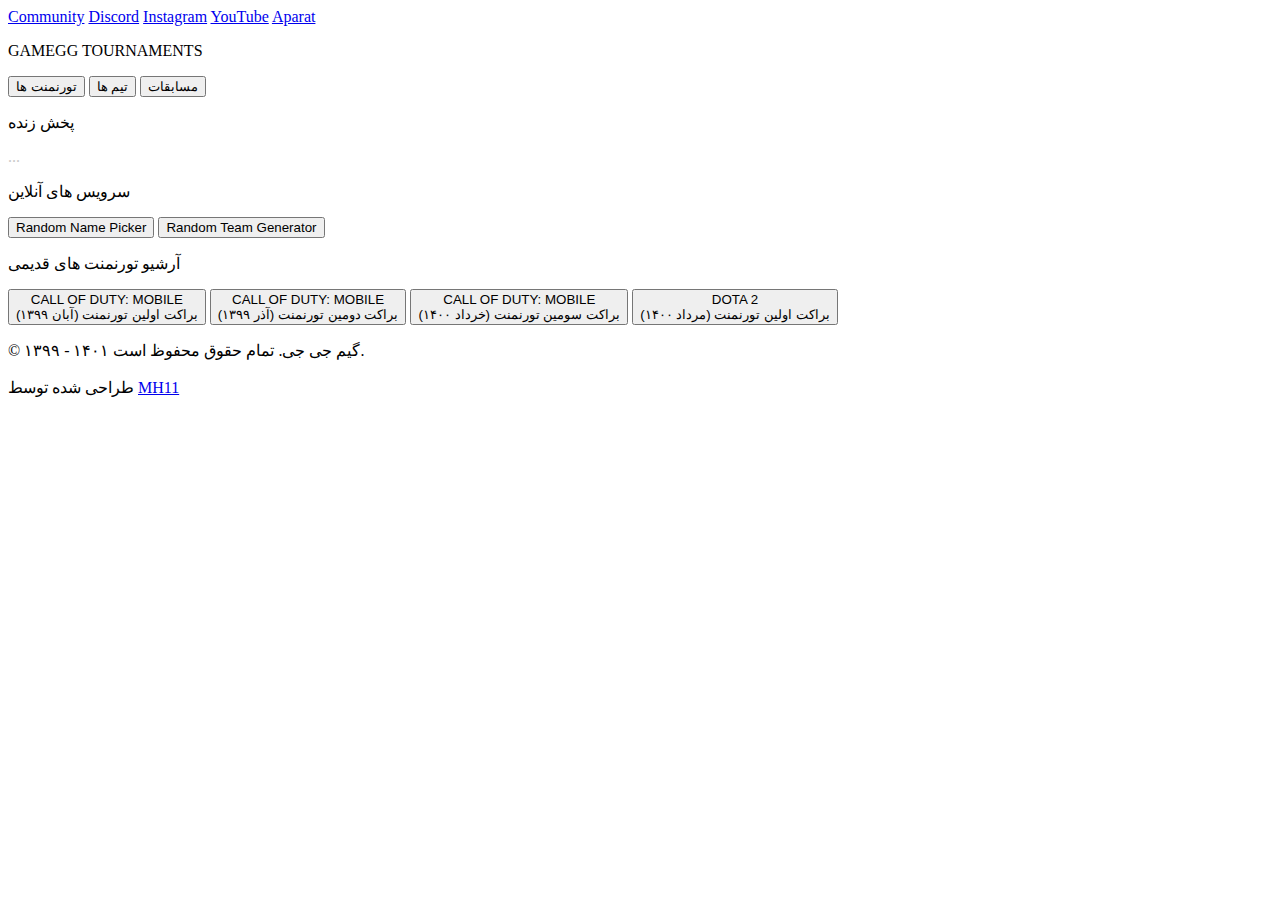
==== index.html @ 62285068 "Add files via upload" ====
<!--
	By MH11
-->

<!DOCTYPE html>
<html lang="fa">

	<head>
		<meta charset="UTF-8" />
		<meta http-equiv="X-UA-Compatible" content="IE=edge" />
		<meta name="viewport" content="width=device-width, initial-scale=1.0" />
		
		<title>GAMEGG - Tournaments</title>
		
		<meta name="keywords" content="gamegg, tournaments, esports" />
		<meta name="description" content="صفحه تورنمنت های گیم جی جی" />
		<meta name="author" content="MH11" />
		<meta name="copyright" content="GAMEGG" />
		<meta name="url" content="https://tour.gamegg.ir" />
		<meta name="robots" content="index, follow" />
		
		<!-- Share Link -->
		<meta property="og:title" content="GAMEGG - Tournaments" />
		<meta property="og:type" content="website" />
		<meta property="og:url" content="https://tour.gamegg.ir" />
		<meta property="og:image" content="img/share.png" />
		<meta property="og:description" content="صفحه تورنمنت های گیم جی جی" />
		<meta property="og:locale" content="fa_IR" />
		<meta property="og:locale:alternate" content="en_US" />
		<meta property="og:site_name" content="GAMEGG" />
		
		<!-- Theme Color -->
		<meta name="theme-color" content="#17181F" />
		<meta name="theme-color" content="#5C64C5" />
		
		<!-- Favicon -->
		<link rel="icon" type="image/x-icon" href="favicon.ico" />
		<link rel="shortcut icon" type="image/x-icon" href="favicon.ico" />
		<link rel="apple-touch-icon" type="image/x-icon" href="favicon.ico" />
		
		<!-- Custom stlylesheet -->
		<link type="text/css" rel="stylesheet" href="css/style.css" />
		
		<!-- Font Awesome -->
		<link rel="stylesheet" href="css/all.min.css" />
		
		<!-- JQuery -->
		<script src="js/jquery.min.js"></script>
	</head>
	
	<body>
		<div class="sticky-icon">
			<a href="https://gamegg.ir" target="_blank">Community<i class="fa-solid fa-comments"></i></a>
			<a href="https://discord.gg/2JjvhAk" target="_blank">Discord<i class="fa-brands fa-discord"></i></a>
			<a href="https://www.instagram.com/gamegg.ir" target="_blank">Instagram<i class="fa-brands fa-instagram"></i></a>
			<a href="https://www.youtube.com/@naabclan" target="_blank">YouTube<i class="fa-brands fa-youtube"></i></a>
			<a href="https://www.aparat.com/naabclan" target="_blank">Aparat<i class="fa-solid fa-video"></i></a>
		</div>
		
		<!-- Main -->
		<section id="main">
			<p class="title4"><i class="fa-solid fa-trophy"></i> GAMEGG TOURNAMENTS</p>
			<div class="container2">
				<button class="buttons2" onclick="window.open('https://gamegg.ir/tournaments/')">تورنمنت ها</button>
				<button class="buttons2" onclick="window.open('https://gamegg.ir/tournaments/teams/')">تیم ها</button>
				<button class="buttons2" onclick="window.open('https://gamegg.ir/matches/')">مسابقات</button>
			</div>
			<div class="container2">
				<p class="title">پخش زنده</p>
				<!-- <div id="twitch-embed"></div> -->
				<p class="title" style="color:#CACACA;">...</p>
			</div>
			<div class="container2">
				<p class="title">سرویس های آنلاین</p>
				<button class="buttons" onclick="window.open('namepicker')">Random Name Picker</button>
				<button class="buttons" onclick="window.open('teamgenerator')">Random Team Generator</button>
			</div>
			<div class="container2">
				<p class="title">آرشیو تورنمنت های قدیمی</p>
				<button class="buttons" onclick="window.open('codm-t1')">CALL OF DUTY: MOBILE<br>براکت اولین تورنمنت (آبان ۱۳۹۹)</button>
				<button class="buttons" onclick="window.open('codm-t2')">CALL OF DUTY: MOBILE<br>براکت دومین تورنمنت (آذر ۱۳۹۹)</button>
				<button class="buttons" onclick="window.open('codm-t3')">CALL OF DUTY: MOBILE<br>براکت سومین تورنمنت (خرداد ۱۴۰۰)</button>
				<button class="buttons" onclick="window.open('dota2-t1')">DOTA 2<br>براکت اولین تورنمنت (مرداد ۱۴۰۰)</button>
			</div>
		</section>
		<!-- /Main -->
		
		<!-- Footer -->
		<footer>
			<div class="share">
				<div class="share-wrap">
					<a class="share-icon" href="https://gamegg.ir" target="_blank" title="انجمن"><i class="fa-solid fa-comments"></i></a>
					<a class="share-icon" href="https://discord.gg/2JjvhAk" target="_blank" title="دیسکورد"><i class="fa-brands fa-discord"></i></a>
					<a class="share-icon" href="https://www.instagram.com/gamegg.ir" target="_blank" title="اینستاگرام"><i class="fa-brands fa-instagram"></i></a>
					<a class="share-icon" href="https://www.youtube.com/@naabclan" target="_blank" title="یوتیوب"><i class="fa-brands fa-youtube"></i></a>
					<a class="share-icon" href="https://www.aparat.com/naabclan" target="_blank" title="آپارات"><i class="fa-solid fa-video"></i></a>
				</div>
			</div>
			<div class="footer-copyright">
				<p>&copy; ۱۳۹۹ - ۱۴۰۱ گیم جی جی. تمام حقوق محفوظ است.<br><br>طراحی شده توسط <a href="https://github.com/whoismh11" target="_blank" title="محمد حدادپور">MH11</a></p>
			</div>
		</footer>
		<!-- /Footer -->
		
		<!-- Back To Top -->
		<div id="scrolltop" title="برو بالا!"></div>
		<!-- /Back To Top -->
		
		<!-- Preloader -->
		<div id="preloader">
			<div class="preloader">
				<span></span>
				<span></span>
				<span></span>
				<span></span>
			</div>
		</div>
		<!-- /Preloader -->
		
		<!-- Scripts -->
		<script src="js/main.js"></script>
		<!-- /Scripts -->
	</body>
	
</html>
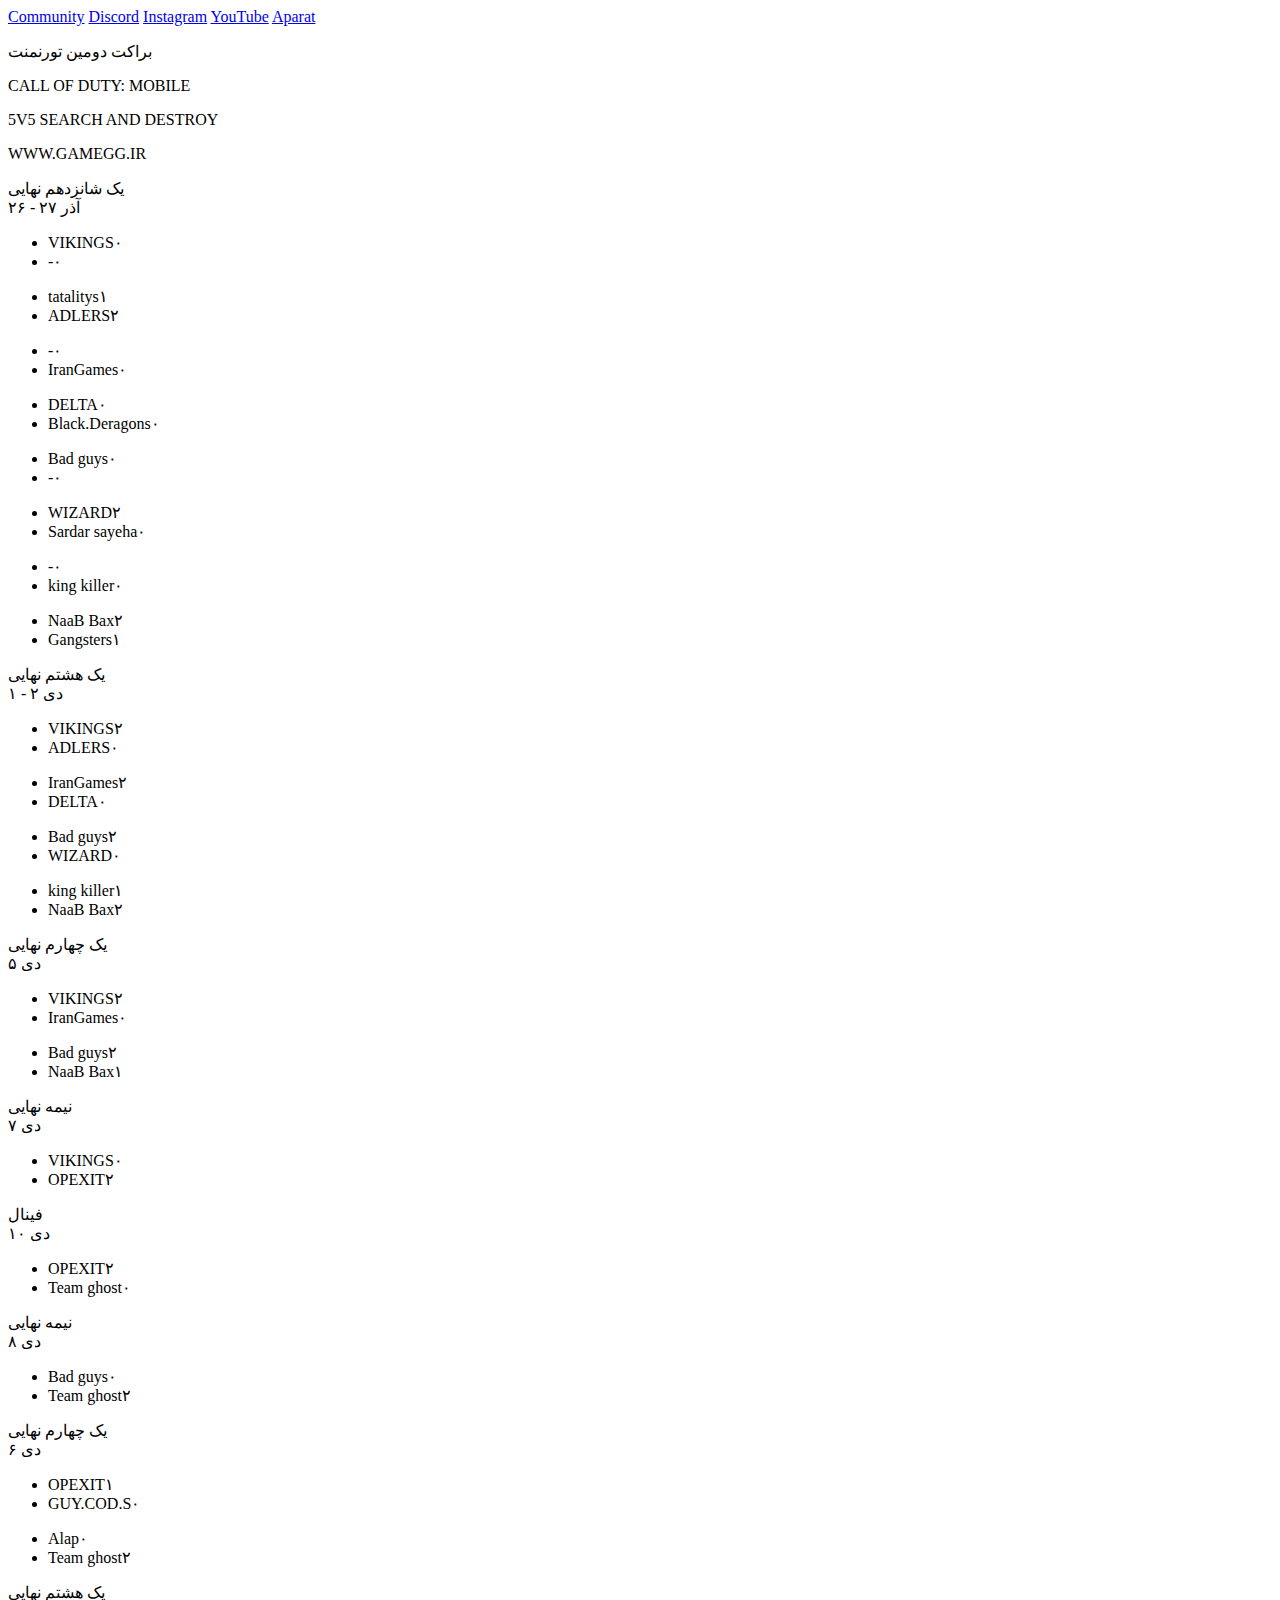
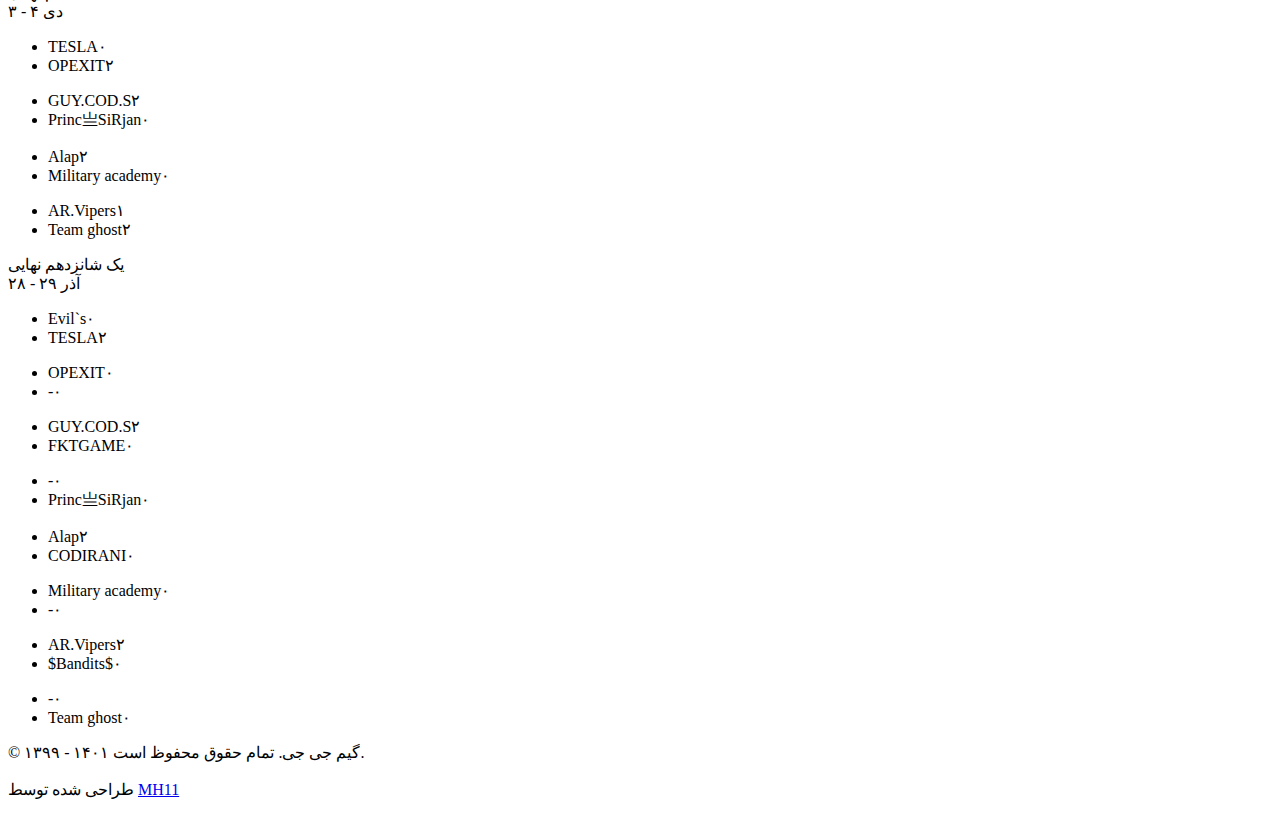
==== commit 5f32eee9: "Add files via upload" ====
--- a/index.html
+++ b/index.html
@@ -10,21 +10,21 @@
 		<meta http-equiv="X-UA-Compatible" content="IE=edge" />
 		<meta name="viewport" content="width=device-width, initial-scale=1.0" />
 		
-		<title>GAMEGG - Tournaments</title>
-		
-		<meta name="keywords" content="gamegg, tournaments, esports" />
-		<meta name="description" content="صفحه تورنمنت های گیم جی جی" />
+		<title>GAMEGG - CoDM Tournament 2</title>
+		
+		<meta name="keywords" content="gamegg, tournaments, esports, bracket" />
+		<meta name="description" content="براکت دومین تورنمنت Call of Duty: Mobile گیم جی جی" />
 		<meta name="author" content="MH11" />
 		<meta name="copyright" content="GAMEGG" />
-		<meta name="url" content="https://tour.gamegg.ir" />
+		<meta name="url" content="https://tour.gamegg.ir/codm-t2" />
 		<meta name="robots" content="index, follow" />
 		
 		<!-- Share Link -->
-		<meta property="og:title" content="GAMEGG - Tournaments" />
+		<meta property="og:title" content="GAMEGG - CoDM Tournament 2" />
 		<meta property="og:type" content="website" />
-		<meta property="og:url" content="https://tour.gamegg.ir" />
-		<meta property="og:image" content="img/share.png" />
-		<meta property="og:description" content="صفحه تورنمنت های گیم جی جی" />
+		<meta property="og:url" content="https://tour.gamegg.ir/codm-t2" />
+		<meta property="og:image" content="../img/share.png" />
+		<meta property="og:description" content="براکت دومین تورنمنت Call of Duty: Mobile گیم جی جی" />
 		<meta property="og:locale" content="fa_IR" />
 		<meta property="og:locale:alternate" content="en_US" />
 		<meta property="og:site_name" content="GAMEGG" />
@@ -34,18 +34,18 @@
 		<meta name="theme-color" content="#5C64C5" />
 		
 		<!-- Favicon -->
-		<link rel="icon" type="image/x-icon" href="favicon.ico" />
-		<link rel="shortcut icon" type="image/x-icon" href="favicon.ico" />
-		<link rel="apple-touch-icon" type="image/x-icon" href="favicon.ico" />
+		<link rel="icon" type="image/x-icon" href="../favicon.ico" />
+		<link rel="shortcut icon" type="image/x-icon" href="../favicon.ico" />
+		<link rel="apple-touch-icon" type="image/x-icon" href="../favicon.ico" />
 		
 		<!-- Custom stlylesheet -->
-		<link type="text/css" rel="stylesheet" href="css/style.css" />
+		<link type="text/css" rel="stylesheet" href="../css/style.css" />
 		
 		<!-- Font Awesome -->
-		<link rel="stylesheet" href="css/all.min.css" />
+		<link rel="stylesheet" href="../css/all.min.css" />
 		
 		<!-- JQuery -->
-		<script src="js/jquery.min.js"></script>
+		<script src="../js/jquery.min.js"></script>
 	</head>
 	
 	<body>
@@ -57,33 +57,211 @@
 			<a href="https://www.aparat.com/naabclan" target="_blank">Aparat<i class="fa-solid fa-video"></i></a>
 		</div>
 		
-		<!-- Main -->
-		<section id="main">
-			<p class="title4"><i class="fa-solid fa-trophy"></i> GAMEGG TOURNAMENTS</p>
-			<div class="container2">
-				<button class="buttons2" onclick="window.open('https://gamegg.ir/tournaments/')">تورنمنت ها</button>
-				<button class="buttons2" onclick="window.open('https://gamegg.ir/tournaments/teams/')">تیم ها</button>
-				<button class="buttons2" onclick="window.open('https://gamegg.ir/matches/')">مسابقات</button>
-			</div>
-			<div class="container2">
-				<p class="title">پخش زنده</p>
-				<!-- <div id="twitch-embed"></div> -->
-				<p class="title" style="color:#CACACA;">...</p>
-			</div>
-			<div class="container2">
-				<p class="title">سرویس های آنلاین</p>
-				<button class="buttons" onclick="window.open('namepicker')">Random Name Picker</button>
-				<button class="buttons" onclick="window.open('teamgenerator')">Random Team Generator</button>
-			</div>
-			<div class="container2">
-				<p class="title">آرشیو تورنمنت های قدیمی</p>
-				<button class="buttons" onclick="window.open('codm-t1')">CALL OF DUTY: MOBILE<br>براکت اولین تورنمنت (آبان ۱۳۹۹)</button>
-				<button class="buttons" onclick="window.open('codm-t2')">CALL OF DUTY: MOBILE<br>براکت دومین تورنمنت (آذر ۱۳۹۹)</button>
-				<button class="buttons" onclick="window.open('codm-t3')">CALL OF DUTY: MOBILE<br>براکت سومین تورنمنت (خرداد ۱۴۰۰)</button>
-				<button class="buttons" onclick="window.open('dota2-t1')">DOTA 2<br>براکت اولین تورنمنت (مرداد ۱۴۰۰)</button>
+		<!-- Header -->
+		<header class="hero">
+			<div class="hero-wrap">
+				<p class="intro" id="intro">براکت دومین تورنمنت</p>
+				<p class="game">CALL OF DUTY: MOBILE</p>
+				<p class="mode">5V5 SEARCH AND DESTROY</p>
+				<p class="website">WWW.GAMEGG.IR</p>
+			</div>
+		</header>
+		<!-- /Header -->
+		
+		<!-- Bracket -->
+		<section id="bracket">
+			<div class="container">
+			
+				<!-- SPLIT 1 -->
+				<div class="split split-one">
+				
+					<!-- ROUND 1 -->
+					<div class="round round-one">
+						<div class="round-details">یک شانزدهم نهایی<br><span class="date">۲۶ - ۲۷ آذر</span></div>
+						<ul class="matchup">
+							<li class="team team-top">VIKINGS<span class="score">۰</span></li>
+							<li class="team team-bottom">-<span class="score">۰</span></li>
+						</ul>
+						<ul class="matchup">
+							<li class="team team-top loser">tatalitys<span class="score">۱</span></li>
+							<li class="team team-bottom winner">ADLERS<span class="score">۲</span></li>
+						</ul>
+						<ul class="matchup">
+							<li class="team team-top">-<span class="score">۰</span></li>
+							<li class="team team-bottom">IranGames<span class="score">۰</span></li>
+						</ul>
+						<ul class="matchup">
+							<li class="team team-top winner">DELTA<span class="score">۰</span></li>
+							<li class="team team-bottom loser">Black.Deragons<span class="score">۰</span></li>
+						</ul>
+						<ul class="matchup">
+							<li class="team team-top">Bad guys<span class="score">۰</span></li>
+							<li class="team team-bottom">-<span class="score">۰</span></li>
+						</ul>
+						<ul class="matchup">
+							<li class="team team-top winner">WIZARD<span class="score">۲</span></li>
+							<li class="team team-bottom loser">Sardar sayeha<span class="score">۰</span></li>
+						</ul>
+						<ul class="matchup">
+							<li class="team team-top">-<span class="score">۰</span></li>
+							<li class="team team-bottom">king killer<span class="score">۰</span></li>
+						</ul>
+						<ul class="matchup">
+							<li class="team team-top winner">NaaB Bax<span class="score">۲</span></li>
+							<li class="team team-bottom loser">Gangsters<span class="score">۱</span></li>
+						</ul>
+					</div>
+					<!-- /ROUND 1 -->
+					
+					<!-- ROUND 2 -->
+					<div class="round round-two">
+						<div class="round-details">یک هشتم نهایی<br><span class="date">۱ - ۲ دی</span></div>
+						<ul class="matchup">
+							<li class="team team-top winner">VIKINGS<span class="score">۲</span></li>
+							<li class="team team-bottom loser">ADLERS<span class="score">۰</span></li>
+						</ul>
+						<ul class="matchup">
+							<li class="team team-top winner">IranGames<span class="score">۲</span></li>
+							<li class="team team-bottom loser">DELTA<span class="score">۰</span></li>
+						</ul>
+						<ul class="matchup">
+							<li class="team team-top winner">Bad guys<span class="score">۲</span></li>
+							<li class="team team-bottom loser">WIZARD<span class="score">۰</span></li>
+						</ul>
+						<ul class="matchup">
+							<li class="team team-top loser">king killer<span class="score">۱</span></li>
+							<li class="team team-bottom winner">NaaB Bax<span class="score">۲</span></li>
+						</ul>
+					</div>
+					<!-- /ROUND 2 -->
+					
+					<!-- ROUND 3 -->
+					<div class="round round-three">
+						<div class="round-details">یک چهارم نهایی<br><span class="date">۵ دی</span></div>
+						<ul class="matchup">
+							<li class="team team-top winner">VIKINGS<span class="score">۲</span></li>
+							<li class="team team-bottom loser">IranGames<span class="score">۰</span></li>
+						</ul>
+						<ul class="matchup">
+							<li class="team team-top winner">Bad guys<span class="score">۲</span></li>
+							<li class="team team-bottom loser">NaaB Bax<span class="score">۱</span></li>
+						</ul>
+					</div>
+					<!-- /ROUND 3 -->
+					
+				</div>
+				<!-- /SPLIT 1 -->
+				
+				<!-- CHAMPION -->
+				<div class="champion">
+					<div class="semis-l">
+						<div class="round-details">نیمه نهایی<br><span class="date">۷ دی</span></div>
+						<ul class="matchup championship">
+							<li class="team team-top loser">VIKINGS<span class="score">۰</span></li>
+							<li class="team team-bottom winner">OPEXIT<span class="score">۲</span></li>
+						</ul>
+					</div>
+					<div class="final current">
+						<i class="fa-solid fa-trophy"></i>
+						<div class="round-details">فینال<br><span class="date">۱۰ دی</span></div>
+						<ul class="matchup championship">
+							<li class="team team-top winner">OPEXIT<span class="score">۲</span></li>
+							<li class="team team-bottom loser">Team ghost<span class="score">۰</span></li>
+						</ul>
+					</div>
+					<div class="semis-r">
+						<div class="round-details">نیمه نهایی<br><span class="date">۸ دی</span></div>
+						<ul class="matchup championship">
+							<li class="team team-top loser">Bad guys<span class="score">۰</span></li>
+							<li class="team team-bottom winner">Team ghost<span class="score">۲</span></li>
+						</ul>
+					</div>
+				</div>
+				<!-- /CHAMPION -->
+				
+				<!-- SPLIT 2 -->
+				<div class="split split-two">
+				
+					<!-- ROUND 3 -->
+					<div class="round round-three">
+						<div class="round-details">یک چهارم نهایی<br><span class="date">۶ دی</span></div>
+						<ul class="matchup">
+							<li class="team team-top winner">OPEXIT<span class="score">۱</span></li>
+							<li class="team team-bottom loser">GUY.COD.S<span class="score">۰</span></li>
+						</ul>
+						<ul class="matchup">
+							<li class="team team-top loser">Alap<span class="score">۰</span></li>
+							<li class="team team-bottom winner">Team ghost<span class="score">۲</span></li>
+						</ul>
+					</div>
+					<!-- /ROUND 3 -->
+					
+					<!-- ROUND 2 -->
+					<div class="round round-two">
+						<div class="round-details">یک هشتم نهایی<br><span class="date">۳ - ۴ دی</span></div>
+						<ul class="matchup">
+							<li class="team team-top loser">TESLA<span class="score">۰</span></li>
+							<li class="team team-bottom winner">OPEXIT<span class="score">۲</span></li>
+						</ul>
+						<ul class="matchup">
+							<li class="team team-top winner">GUY.COD.S<span class="score">۲</span></li>
+							<li class="team team-bottom loser">Princ亗SiRjan<span class="score">۰</span></li>
+						</ul>
+						<ul class="matchup">
+							<li class="team team-top winner">Alap<span class="score">۲</span></li>
+							<li class="team team-bottom loser">Military academy<span class="score">۰</span></li>
+						</ul>
+						<ul class="matchup">
+							<li class="team team-top loser">AR.Vipers<span class="score">۱</span></li>
+							<li class="team team-bottom winner">Team ghost<span class="score">۲</span></li>
+						</ul>
+					</div>
+					<!-- /ROUND 2 -->
+					
+					<!-- ROUND 1 -->
+					<div class="round round-one">
+						<div class="round-details">یک شانزدهم نهایی<br><span class="date">۲۸ - ۲۹ آذر</span></div>
+						<ul class="matchup">
+							<li class="team team-top loser">Evil`s<span class="score">۰</span></li>
+							<li class="team team-bottom winner">TESLA<span class="score">۲</span></li>
+						</ul>
+						<ul class="matchup">
+							<li class="team team-top">OPEXIT<span class="score">۰</span></li>
+							<li class="team team-bottom">-<span class="score">۰</span></li>
+						</ul>
+						<ul class="matchup">
+							<li class="team team-top winner">GUY.COD.S<span class="score">۲</span></li>
+							<li class="team team-bottom loser">FKTGAME<span class="score">۰</span></li>
+						</ul>
+						<ul class="matchup">
+							<li class="team team-top">-<span class="score">۰</span></li>
+							<li class="team team-bottom">Princ亗SiRjan<span class="score">۰</span></li>
+						</ul>
+						<ul class="matchup">
+							<li class="team team-top winner">Alap<span class="score">۲</span></li>
+							<li class="team team-bottom loser">CODIRANI<span class="score">۰</span></li>
+						</ul>
+						<ul class="matchup">
+							<li class="team team-top">Military academy<span class="score">۰</span></li>
+							<li class="team team-bottom">-<span class="score">۰</span></li>
+						</ul>
+						<ul class="matchup">
+							<li class="team team-top winner">AR.Vipers<span class="score">۲</span></li>
+							<li class="team team-bottom loser">$Bandits$<span class="score">۰</span></li>
+						</ul>
+						<ul class="matchup">
+							<li class="team team-top">-<span class="score">۰</span></li>
+							<li class="team team-bottom">Team ghost<span class="score">۰</span></li>
+						</ul>
+					</div>
+					<!-- /ROUND 1 -->
+					
+				</div>
+				<!-- /SPLIT 2 -->
+				
 			</div>
 		</section>
-		<!-- /Main -->
+		<!-- /Bracket -->
 		
 		<!-- Footer -->
 		<footer>
@@ -118,7 +296,7 @@
 		<!-- /Preloader -->
 		
 		<!-- Scripts -->
-		<script src="js/main.js"></script>
+		<script src="../js/main.js"></script>
 		<!-- /Scripts -->
 	</body>
 	
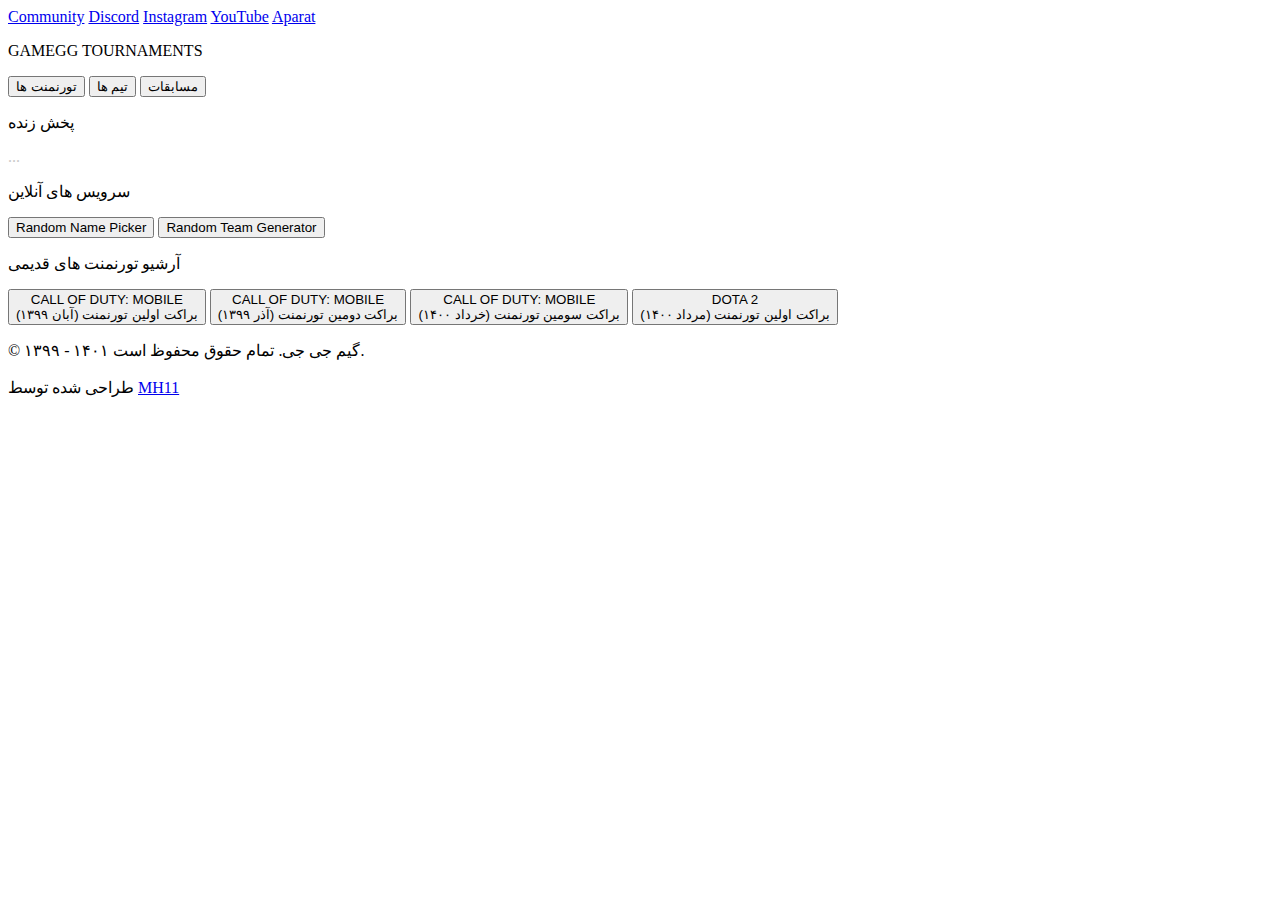
==== commit eb835003: "Add files via upload" ====
--- a/index.html
+++ b/index.html
@@ -10,21 +10,21 @@
 		<meta http-equiv="X-UA-Compatible" content="IE=edge" />
 		<meta name="viewport" content="width=device-width, initial-scale=1.0" />
 		
-		<title>GAMEGG - CoDM Tournament 2</title>
+		<title>GAMEGG - Tournaments</title>
 		
-		<meta name="keywords" content="gamegg, tournaments, esports, bracket" />
-		<meta name="description" content="براکت دومین تورنمنت Call of Duty: Mobile گیم جی جی" />
+		<meta name="keywords" content="gamegg, tournaments, esports" />
+		<meta name="description" content="صفحه تورنمنت های گیم جی جی" />
 		<meta name="author" content="MH11" />
 		<meta name="copyright" content="GAMEGG" />
-		<meta name="url" content="https://tour.gamegg.ir/codm-t2" />
+		<meta name="url" content="https://tour.gamegg.ir" />
 		<meta name="robots" content="index, follow" />
 		
 		<!-- Share Link -->
-		<meta property="og:title" content="GAMEGG - CoDM Tournament 2" />
+		<meta property="og:title" content="GAMEGG - Tournaments" />
 		<meta property="og:type" content="website" />
-		<meta property="og:url" content="https://tour.gamegg.ir/codm-t2" />
-		<meta property="og:image" content="../img/share.png" />
-		<meta property="og:description" content="براکت دومین تورنمنت Call of Duty: Mobile گیم جی جی" />
+		<meta property="og:url" content="https://tour.gamegg.ir" />
+		<meta property="og:image" content="img/share.png" />
+		<meta property="og:description" content="صفحه تورنمنت های گیم جی جی" />
 		<meta property="og:locale" content="fa_IR" />
 		<meta property="og:locale:alternate" content="en_US" />
 		<meta property="og:site_name" content="GAMEGG" />
@@ -34,18 +34,18 @@
 		<meta name="theme-color" content="#5C64C5" />
 		
 		<!-- Favicon -->
-		<link rel="icon" type="image/x-icon" href="../favicon.ico" />
-		<link rel="shortcut icon" type="image/x-icon" href="../favicon.ico" />
-		<link rel="apple-touch-icon" type="image/x-icon" href="../favicon.ico" />
+		<link rel="icon" type="image/x-icon" href="favicon.ico" />
+		<link rel="shortcut icon" type="image/x-icon" href="favicon.ico" />
+		<link rel="apple-touch-icon" type="image/x-icon" href="favicon.ico" />
 		
 		<!-- Custom stlylesheet -->
-		<link type="text/css" rel="stylesheet" href="../css/style.css" />
+		<link type="text/css" rel="stylesheet" href="css/style.css" />
 		
 		<!-- Font Awesome -->
-		<link rel="stylesheet" href="../css/all.min.css" />
+		<link rel="stylesheet" href="css/all.min.css" />
 		
 		<!-- JQuery -->
-		<script src="../js/jquery.min.js"></script>
+		<script src="js/jquery.min.js"></script>
 	</head>
 	
 	<body>
@@ -57,211 +57,33 @@
 			<a href="https://www.aparat.com/naabclan" target="_blank">Aparat<i class="fa-solid fa-video"></i></a>
 		</div>
 		
-		<!-- Header -->
-		<header class="hero">
-			<div class="hero-wrap">
-				<p class="intro" id="intro">براکت دومین تورنمنت</p>
-				<p class="game">CALL OF DUTY: MOBILE</p>
-				<p class="mode">5V5 SEARCH AND DESTROY</p>
-				<p class="website">WWW.GAMEGG.IR</p>
+		<!-- Main -->
+		<section id="main">
+			<p class="title4"><i class="fa-solid fa-trophy"></i> GAMEGG TOURNAMENTS</p>
+			<div class="container2">
+				<button class="buttons2" onclick="window.open('https://gamegg.ir/tournaments/')">تورنمنت ها</button>
+				<button class="buttons2" onclick="window.open('https://gamegg.ir/tournaments/teams/')">تیم ها</button>
+				<button class="buttons2" onclick="window.open('https://gamegg.ir/matches/')">مسابقات</button>
 			</div>
-		</header>
-		<!-- /Header -->
-		
-		<!-- Bracket -->
-		<section id="bracket">
-			<div class="container">
-			
-				<!-- SPLIT 1 -->
-				<div class="split split-one">
-				
-					<!-- ROUND 1 -->
-					<div class="round round-one">
-						<div class="round-details">یک شانزدهم نهایی<br><span class="date">۲۶ - ۲۷ آذر</span></div>
-						<ul class="matchup">
-							<li class="team team-top">VIKINGS<span class="score">۰</span></li>
-							<li class="team team-bottom">-<span class="score">۰</span></li>
-						</ul>
-						<ul class="matchup">
-							<li class="team team-top loser">tatalitys<span class="score">۱</span></li>
-							<li class="team team-bottom winner">ADLERS<span class="score">۲</span></li>
-						</ul>
-						<ul class="matchup">
-							<li class="team team-top">-<span class="score">۰</span></li>
-							<li class="team team-bottom">IranGames<span class="score">۰</span></li>
-						</ul>
-						<ul class="matchup">
-							<li class="team team-top winner">DELTA<span class="score">۰</span></li>
-							<li class="team team-bottom loser">Black.Deragons<span class="score">۰</span></li>
-						</ul>
-						<ul class="matchup">
-							<li class="team team-top">Bad guys<span class="score">۰</span></li>
-							<li class="team team-bottom">-<span class="score">۰</span></li>
-						</ul>
-						<ul class="matchup">
-							<li class="team team-top winner">WIZARD<span class="score">۲</span></li>
-							<li class="team team-bottom loser">Sardar sayeha<span class="score">۰</span></li>
-						</ul>
-						<ul class="matchup">
-							<li class="team team-top">-<span class="score">۰</span></li>
-							<li class="team team-bottom">king killer<span class="score">۰</span></li>
-						</ul>
-						<ul class="matchup">
-							<li class="team team-top winner">NaaB Bax<span class="score">۲</span></li>
-							<li class="team team-bottom loser">Gangsters<span class="score">۱</span></li>
-						</ul>
-					</div>
-					<!-- /ROUND 1 -->
-					
-					<!-- ROUND 2 -->
-					<div class="round round-two">
-						<div class="round-details">یک هشتم نهایی<br><span class="date">۱ - ۲ دی</span></div>
-						<ul class="matchup">
-							<li class="team team-top winner">VIKINGS<span class="score">۲</span></li>
-							<li class="team team-bottom loser">ADLERS<span class="score">۰</span></li>
-						</ul>
-						<ul class="matchup">
-							<li class="team team-top winner">IranGames<span class="score">۲</span></li>
-							<li class="team team-bottom loser">DELTA<span class="score">۰</span></li>
-						</ul>
-						<ul class="matchup">
-							<li class="team team-top winner">Bad guys<span class="score">۲</span></li>
-							<li class="team team-bottom loser">WIZARD<span class="score">۰</span></li>
-						</ul>
-						<ul class="matchup">
-							<li class="team team-top loser">king killer<span class="score">۱</span></li>
-							<li class="team team-bottom winner">NaaB Bax<span class="score">۲</span></li>
-						</ul>
-					</div>
-					<!-- /ROUND 2 -->
-					
-					<!-- ROUND 3 -->
-					<div class="round round-three">
-						<div class="round-details">یک چهارم نهایی<br><span class="date">۵ دی</span></div>
-						<ul class="matchup">
-							<li class="team team-top winner">VIKINGS<span class="score">۲</span></li>
-							<li class="team team-bottom loser">IranGames<span class="score">۰</span></li>
-						</ul>
-						<ul class="matchup">
-							<li class="team team-top winner">Bad guys<span class="score">۲</span></li>
-							<li class="team team-bottom loser">NaaB Bax<span class="score">۱</span></li>
-						</ul>
-					</div>
-					<!-- /ROUND 3 -->
-					
-				</div>
-				<!-- /SPLIT 1 -->
-				
-				<!-- CHAMPION -->
-				<div class="champion">
-					<div class="semis-l">
-						<div class="round-details">نیمه نهایی<br><span class="date">۷ دی</span></div>
-						<ul class="matchup championship">
-							<li class="team team-top loser">VIKINGS<span class="score">۰</span></li>
-							<li class="team team-bottom winner">OPEXIT<span class="score">۲</span></li>
-						</ul>
-					</div>
-					<div class="final current">
-						<i class="fa-solid fa-trophy"></i>
-						<div class="round-details">فینال<br><span class="date">۱۰ دی</span></div>
-						<ul class="matchup championship">
-							<li class="team team-top winner">OPEXIT<span class="score">۲</span></li>
-							<li class="team team-bottom loser">Team ghost<span class="score">۰</span></li>
-						</ul>
-					</div>
-					<div class="semis-r">
-						<div class="round-details">نیمه نهایی<br><span class="date">۸ دی</span></div>
-						<ul class="matchup championship">
-							<li class="team team-top loser">Bad guys<span class="score">۰</span></li>
-							<li class="team team-bottom winner">Team ghost<span class="score">۲</span></li>
-						</ul>
-					</div>
-				</div>
-				<!-- /CHAMPION -->
-				
-				<!-- SPLIT 2 -->
-				<div class="split split-two">
-				
-					<!-- ROUND 3 -->
-					<div class="round round-three">
-						<div class="round-details">یک چهارم نهایی<br><span class="date">۶ دی</span></div>
-						<ul class="matchup">
-							<li class="team team-top winner">OPEXIT<span class="score">۱</span></li>
-							<li class="team team-bottom loser">GUY.COD.S<span class="score">۰</span></li>
-						</ul>
-						<ul class="matchup">
-							<li class="team team-top loser">Alap<span class="score">۰</span></li>
-							<li class="team team-bottom winner">Team ghost<span class="score">۲</span></li>
-						</ul>
-					</div>
-					<!-- /ROUND 3 -->
-					
-					<!-- ROUND 2 -->
-					<div class="round round-two">
-						<div class="round-details">یک هشتم نهایی<br><span class="date">۳ - ۴ دی</span></div>
-						<ul class="matchup">
-							<li class="team team-top loser">TESLA<span class="score">۰</span></li>
-							<li class="team team-bottom winner">OPEXIT<span class="score">۲</span></li>
-						</ul>
-						<ul class="matchup">
-							<li class="team team-top winner">GUY.COD.S<span class="score">۲</span></li>
-							<li class="team team-bottom loser">Princ亗SiRjan<span class="score">۰</span></li>
-						</ul>
-						<ul class="matchup">
-							<li class="team team-top winner">Alap<span class="score">۲</span></li>
-							<li class="team team-bottom loser">Military academy<span class="score">۰</span></li>
-						</ul>
-						<ul class="matchup">
-							<li class="team team-top loser">AR.Vipers<span class="score">۱</span></li>
-							<li class="team team-bottom winner">Team ghost<span class="score">۲</span></li>
-						</ul>
-					</div>
-					<!-- /ROUND 2 -->
-					
-					<!-- ROUND 1 -->
-					<div class="round round-one">
-						<div class="round-details">یک شانزدهم نهایی<br><span class="date">۲۸ - ۲۹ آذر</span></div>
-						<ul class="matchup">
-							<li class="team team-top loser">Evil`s<span class="score">۰</span></li>
-							<li class="team team-bottom winner">TESLA<span class="score">۲</span></li>
-						</ul>
-						<ul class="matchup">
-							<li class="team team-top">OPEXIT<span class="score">۰</span></li>
-							<li class="team team-bottom">-<span class="score">۰</span></li>
-						</ul>
-						<ul class="matchup">
-							<li class="team team-top winner">GUY.COD.S<span class="score">۲</span></li>
-							<li class="team team-bottom loser">FKTGAME<span class="score">۰</span></li>
-						</ul>
-						<ul class="matchup">
-							<li class="team team-top">-<span class="score">۰</span></li>
-							<li class="team team-bottom">Princ亗SiRjan<span class="score">۰</span></li>
-						</ul>
-						<ul class="matchup">
-							<li class="team team-top winner">Alap<span class="score">۲</span></li>
-							<li class="team team-bottom loser">CODIRANI<span class="score">۰</span></li>
-						</ul>
-						<ul class="matchup">
-							<li class="team team-top">Military academy<span class="score">۰</span></li>
-							<li class="team team-bottom">-<span class="score">۰</span></li>
-						</ul>
-						<ul class="matchup">
-							<li class="team team-top winner">AR.Vipers<span class="score">۲</span></li>
-							<li class="team team-bottom loser">$Bandits$<span class="score">۰</span></li>
-						</ul>
-						<ul class="matchup">
-							<li class="team team-top">-<span class="score">۰</span></li>
-							<li class="team team-bottom">Team ghost<span class="score">۰</span></li>
-						</ul>
-					</div>
-					<!-- /ROUND 1 -->
-					
-				</div>
-				<!-- /SPLIT 2 -->
-				
+			<div class="container2">
+				<p class="title">پخش زنده</p>
+				<!-- <div id="twitch-embed"></div> -->
+				<p class="title" style="color:#CACACA;">...</p>
+			</div>
+			<div class="container2">
+				<p class="title">سرویس های آنلاین</p>
+				<button class="buttons" onclick="window.open('namepicker')">Random Name Picker</button>
+				<button class="buttons" onclick="window.open('teamgenerator')">Random Team Generator</button>
+			</div>
+			<div class="container2">
+				<p class="title">آرشیو تورنمنت های قدیمی</p>
+				<button class="buttons" onclick="window.open('codm-t1')">CALL OF DUTY: MOBILE<br>براکت اولین تورنمنت (آبان ۱۳۹۹)</button>
+				<button class="buttons" onclick="window.open('codm-t2')">CALL OF DUTY: MOBILE<br>براکت دومین تورنمنت (آذر ۱۳۹۹)</button>
+				<button class="buttons" onclick="window.open('codm-t3')">CALL OF DUTY: MOBILE<br>براکت سومین تورنمنت (خرداد ۱۴۰۰)</button>
+				<button class="buttons" onclick="window.open('dota2-t1')">DOTA 2<br>براکت اولین تورنمنت (مرداد ۱۴۰۰)</button>
 			</div>
 		</section>
-		<!-- /Bracket -->
+		<!-- /Main -->
 		
 		<!-- Footer -->
 		<footer>
@@ -296,7 +118,7 @@
 		<!-- /Preloader -->
 		
 		<!-- Scripts -->
-		<script src="../js/main.js"></script>
+		<script src="js/main.js"></script>
 		<!-- /Scripts -->
 	</body>
 	
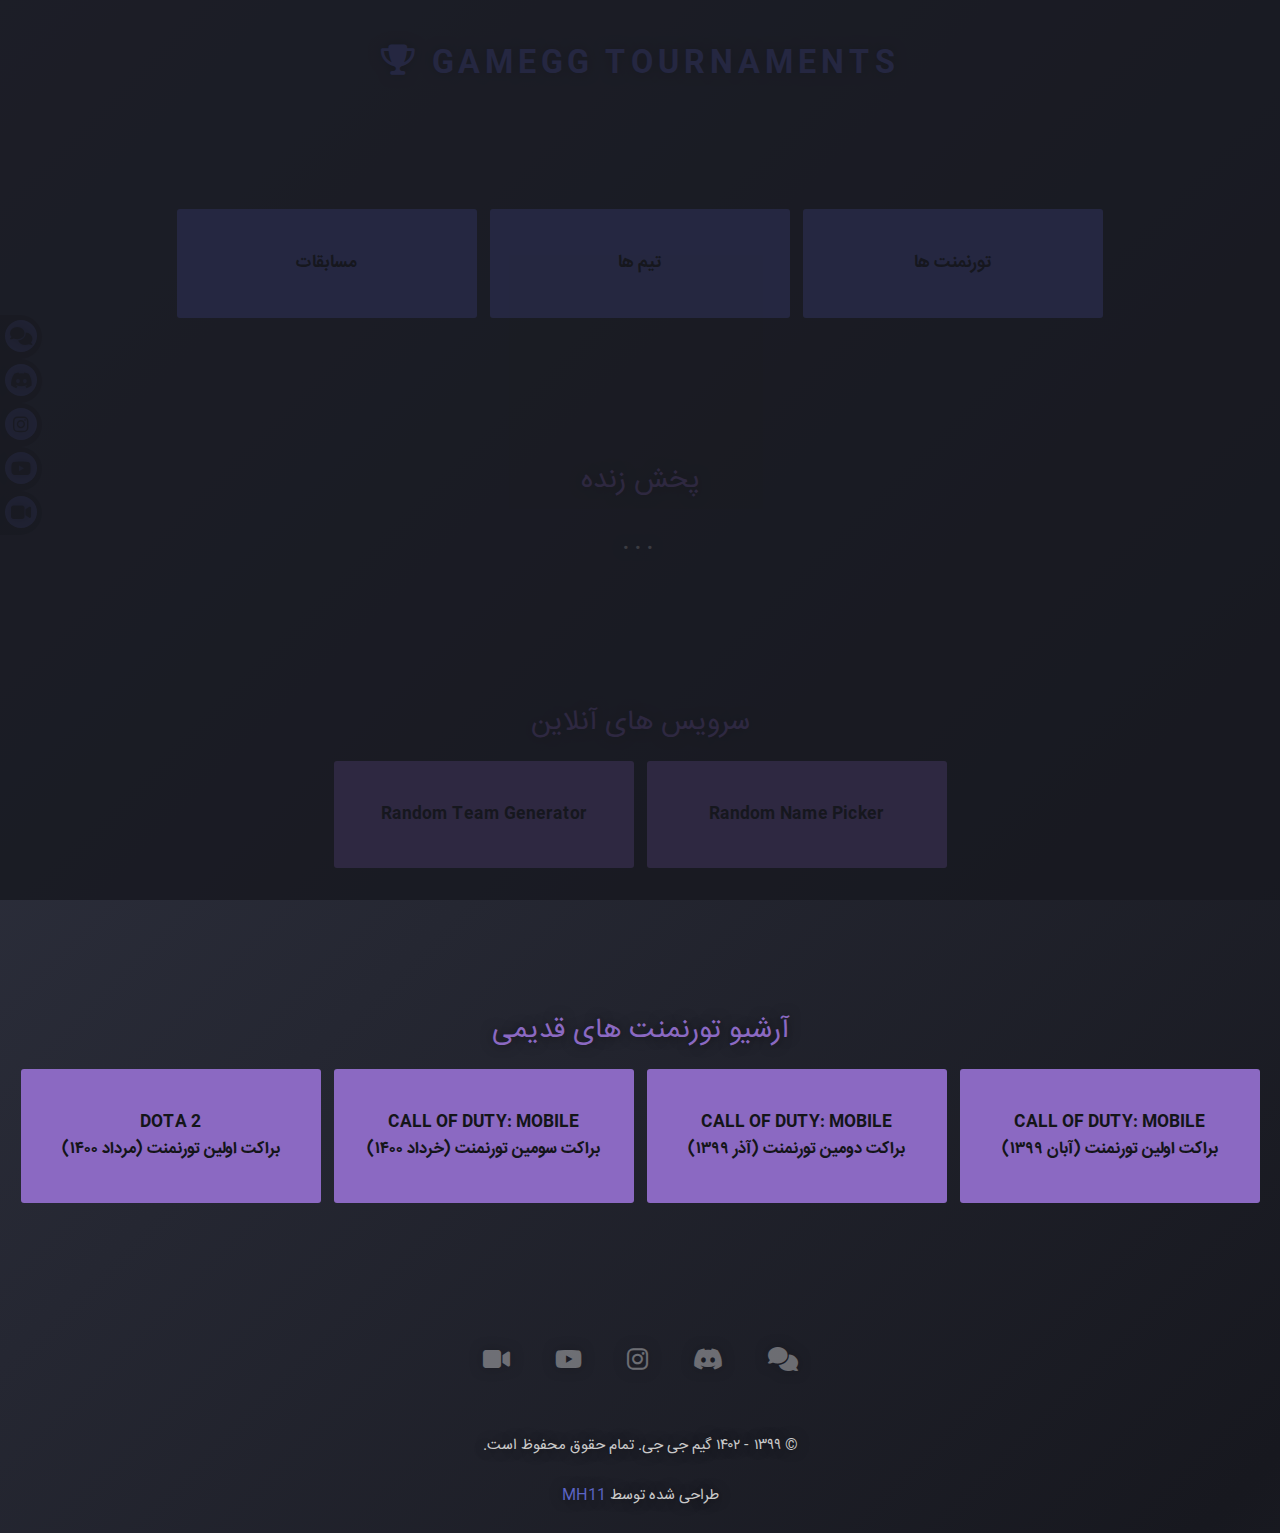
==== commit daf23db1: "Update" ====
--- a/index.html
+++ b/index.html
@@ -50,11 +50,11 @@
 	
 	<body>
 		<div class="sticky-icon">
-			<a href="https://gamegg.ir" target="_blank">Community<i class="fa-solid fa-comments"></i></a>
+			<a href="https://gamegg.ir" target="_blank">GAMEGG<i class="fa-solid fa-comments"></i></a>
 			<a href="https://discord.gg/2JjvhAk" target="_blank">Discord<i class="fa-brands fa-discord"></i></a>
-			<a href="https://www.instagram.com/gamegg.ir" target="_blank">Instagram<i class="fa-brands fa-instagram"></i></a>
-			<a href="https://www.youtube.com/@naabclan" target="_blank">YouTube<i class="fa-brands fa-youtube"></i></a>
-			<a href="https://www.aparat.com/naabclan" target="_blank">Aparat<i class="fa-solid fa-video"></i></a>
+			<a href="https://instagram.com/naabclan.ir" target="_blank">Instagram<i class="fa-brands fa-instagram"></i></a>
+			<a href="https://youtube.com/@naabclan" target="_blank">YouTube<i class="fa-brands fa-youtube"></i></a>
+			<a href="https://aparat.com/naabclan" target="_blank">Aparat<i class="fa-solid fa-video"></i></a>
 		</div>
 		
 		<!-- Main -->
@@ -89,15 +89,15 @@
 		<footer>
 			<div class="share">
 				<div class="share-wrap">
-					<a class="share-icon" href="https://gamegg.ir" target="_blank" title="انجمن"><i class="fa-solid fa-comments"></i></a>
+					<a class="share-icon" href="https://gamegg.ir" target="_blank" title="گیم جی جی"><i class="fa-solid fa-comments"></i></a>
 					<a class="share-icon" href="https://discord.gg/2JjvhAk" target="_blank" title="دیسکورد"><i class="fa-brands fa-discord"></i></a>
-					<a class="share-icon" href="https://www.instagram.com/gamegg.ir" target="_blank" title="اینستاگرام"><i class="fa-brands fa-instagram"></i></a>
-					<a class="share-icon" href="https://www.youtube.com/@naabclan" target="_blank" title="یوتیوب"><i class="fa-brands fa-youtube"></i></a>
-					<a class="share-icon" href="https://www.aparat.com/naabclan" target="_blank" title="آپارات"><i class="fa-solid fa-video"></i></a>
+					<a class="share-icon" href="https://instagram.com/naabclan.ir" target="_blank" title="اینستاگرام"><i class="fa-brands fa-instagram"></i></a>
+					<a class="share-icon" href="https://youtube.com/@naabclan" target="_blank" title="یوتیوب"><i class="fa-brands fa-youtube"></i></a>
+					<a class="share-icon" href="https://aparat.com/naabclan" target="_blank" title="آپارات"><i class="fa-solid fa-video"></i></a>
 				</div>
 			</div>
 			<div class="footer-copyright">
-				<p>&copy; ۱۳۹۹ - ۱۴۰۱ گیم جی جی. تمام حقوق محفوظ است.<br><br>طراحی شده توسط <a href="https://github.com/whoismh11" target="_blank" title="محمد حدادپور">MH11</a></p>
+				<p>&copy; ١۳۹۹ - ١۴۰۲ گیم جی جی. تمام حقوق محفوظ است.<br><br>طراحی شده توسط <a href="https://github.com/whoismh11" target="_blank" title="محمد حدادپور">MH11</a></p>
 			</div>
 		</footer>
 		<!-- /Footer -->
--- a/css/style.css
+++ b/css/style.css
@@ -0,0 +1,952 @@
+/*
+	By MH11
+*/
+
+
+/* -- Fonts -- */
+
+@font-face {
+	font-family: IRANSans;
+	font-style: normal;
+	font-weight: bold;
+	src: url('../fonts/eot/IRANSansWeb_Bold.eot');
+	src: url('../fonts/eot/IRANSansWeb_Bold.eot?#iefix') format('embedded-opentype'),
+		/* IE6-8 */
+		url('../fonts/woff2/IRANSansWeb_Bold.woff2') format('woff2'),
+		/* FF39+,Chrome36+, Opera24+*/
+		url('../fonts/woff/IRANSansWeb_Bold.woff') format('woff'),
+		/* FF3.6+, IE9, Chrome6+, Saf5.1+*/
+		url('../fonts/ttf/IRANSansWeb_Bold.ttf') format('truetype');
+}
+
+@font-face {
+	font-family: IRANSans;
+	font-style: normal;
+	font-weight: 500;
+	src: url('../fonts/eot/IRANSansWeb_Medium.eot');
+	src: url('../fonts/eot/IRANSansWeb_Medium.eot?#iefix') format('embedded-opentype'),
+		/* IE6-8 */
+		url('../fonts/woff2/IRANSansWeb_Medium.woff2') format('woff2'),
+		/* FF39+,Chrome36+, Opera24+*/
+		url('../fonts/woff/IRANSansWeb_Medium.woff') format('woff'),
+		/* FF3.6+, IE9, Chrome6+, Saf5.1+*/
+		url('../fonts/ttf/IRANSansWeb_Medium.ttf') format('truetype');
+}
+
+@font-face {
+	font-family: IRANSans;
+	font-style: normal;
+	font-weight: 300;
+	src: url('../fonts/eot/IRANSansWeb_Light.eot');
+	src: url('../fonts/eot/IRANSansWeb_Light.eot?#iefix') format('embedded-opentype'),
+		/* IE6-8 */
+		url('../fonts/woff2/IRANSansWeb_Light.woff2') format('woff2'),
+		/* FF39+,Chrome36+, Opera24+*/
+		url('../fonts/woff/IRANSansWeb_Light.woff') format('woff'),
+		/* FF3.6+, IE9, Chrome6+, Saf5.1+*/
+		url('../fonts/ttf/IRANSansWeb_Light.ttf') format('truetype');
+}
+
+@font-face {
+	font-family: IRANSans;
+	font-style: normal;
+	font-weight: 200;
+	src: url('../fonts/eot/IRANSansWeb_UltraLight.eot');
+	src: url('../fonts/eot/IRANSansWeb_UltraLight.eot?#iefix') format('embedded-opentype'),
+		/* IE6-8 */
+		url('../fonts/woff2/IRANSansWeb_UltraLight.woff2') format('woff2'),
+		/* FF39+,Chrome36+, Opera24+*/
+		url('../fonts/woff/IRANSansWeb_UltraLight.woff') format('woff'),
+		/* FF3.6+, IE9, Chrome6+, Saf5.1+*/
+		url('../fonts/ttf/IRANSansWeb_UltraLight.ttf') format('truetype');
+}
+
+@font-face {
+	font-family: IRANSans;
+	font-style: normal;
+	font-weight: normal;
+	src: url('../fonts/eot/IRANSansWeb.eot');
+	src: url('../fonts/eot/IRANSansWeb.eot?#iefix') format('embedded-opentype'),
+		/* IE6-8 */
+		url('../fonts/woff2/IRANSansWeb.woff2') format('woff2'),
+		/* FF39+,Chrome36+, Opera24+*/
+		url('../fonts/woff/IRANSansWeb.woff') format('woff'),
+		/* FF3.6+, IE9, Chrome6+, Saf5.1+*/
+		url('../fonts/ttf/IRANSansWeb.ttf') format('truetype');
+}
+
+
+/* -- Typography -- */
+
+:root {
+	color-scheme: dark;
+}
+
+* {
+	font-family: IRANSans;
+	margin: 0;
+	padding: 0;
+}
+
+body {
+	background: linear-gradient(-45deg, #17181F, #333645, #17181F, #333645);
+	background-size: 400% 200%;
+	font-family: IRANSans;
+	direction: rtl;
+	text-align: center;
+	height: 100%;
+	width: 100%;
+	min-height: 100%;
+	min-width: 100%;
+	margin: 0;
+	padding: 0;
+	color: #CACACA;
+	text-shadow: 0 0 12px rgba(0, 0, 0, 0.5);
+}
+
+a {
+	text-decoration: none;
+}
+
+img {
+	pointer-events: none;
+}
+
+
+/* -- Header -- */
+
+.hero {
+	position: relative;
+	text-align: center;
+	overflow: hidden;
+	color: #CACACA;
+}
+
+.hero p {
+	color: #5C64C5;
+	letter-spacing: 5px;
+	font-size: 1.3em;
+}
+
+.hero-wrap {
+	padding: 3.5em 10px;
+}
+
+.hero p.intro {
+	letter-spacing: 1px;
+	font-size: 3em;
+	font-weight: bold;
+}
+
+.hero p.game {
+	color: #5C64C5;
+	letter-spacing: 2px;
+	font-size: 2em;
+	margin: 20px 0 20px;
+	font-weight: 550;
+}
+
+.hero p.mode {
+	color: #CACACA;
+	letter-spacing: 2px;
+	font-size: 1.4em;
+	margin: 0px 0 20px;
+	font-weight: 550;
+}
+
+.hero p.website {
+	color: #8B69C2;
+	text-shadow: 0px 0px 12px;
+}
+
+
+/* -- Main -- */
+
+#main {
+	overflow: hidden;
+	font-size: 12px;
+	padding: 40px 0;
+}
+
+#bracket {
+	overflow: hidden;
+	font-size: 12px;
+	padding: 40px 0;
+}
+
+.container {
+	max-width: 1100px;
+	margin: 0 auto 60px;
+	display: block;
+	display: -webkit-box;
+	display: -moz-box;
+	display: -ms-flexbox;
+	display: -webkit-flex;
+	display: -webkit-flex;
+	display: flex;
+	-webkit-flex-direction: row;
+	flex-direction: row;
+}
+
+.container2 {
+	top: 0;
+	left: 0;
+	right: 0;
+	bottom: 0;
+	height: 100%;
+	width: 100%;
+	padding: 60px 0 60px;
+}
+
+.buttons {
+	margin: 0 5px 20px;
+	padding: 40px 20px;
+	width: 300px;
+	background-color: #8B69C2;
+	color: #141519;
+	outline: none;
+	border: none;
+	border-radius: 3px;
+	font-weight: bold;
+	font-size: 135%;
+	cursor: pointer;
+	-webkit-transition: 0.2s ease-in-out;
+	transition: 0.2s ease-in-out;
+}
+
+.buttons:hover {
+	box-shadow: 0 0 14px #8B69C2;
+}
+
+.buttons2 {
+	margin: 0 5px 20px;
+	padding: 40px 20px;
+	width: 300px;
+	background-color: #5C64C5;
+	color: #141519;
+	outline: none;
+	border: none;
+	border-radius: 3px;
+	font-weight: bold;
+	font-size: 145%;
+	cursor: pointer;
+	-webkit-transition: 0.2s ease-in-out;
+	transition: 0.2s ease-in-out;
+}
+
+.buttons2:hover {
+	box-shadow: 0 0 14px #5C64C5;
+}
+
+.title {
+	margin-bottom: 15px;
+	color: #8B69C2;
+	letter-spacing: 4px;
+	font-size: 28px;
+}
+
+.title4 {
+	margin-bottom: 60px;
+	color: #5C64C5;
+	letter-spacing: 5px;
+	font-size: 30px;
+	font-weight: bold;
+	direction: initial;
+}
+
+.split {
+	display: block;
+	float: right;
+	display: -webkit-box;
+	display: -moz-box;
+	display: -ms-flexbox;
+	display: -webkit-flex;
+	display: flex;
+	width: 42%;
+	-webkit-flex-direction: row;
+	-moz-flex-direction: row;
+	flex-direction: row;
+}
+
+.champion {
+	float: right;
+	display: block;
+	width: 16%;
+	-webkit-flex-direction: row;
+	flex-direction: row;
+	-webkit-align-self: center;
+	align-self: center;
+	margin-top: -15px;
+	text-align: center;
+	padding: 230px 0\9;
+}
+
+.champion i {
+	color: #A0A6A8;
+	text-shadow: 0 0 4px #5C64C5, 0 0 14px #8B69C2;
+	font-size: 45px;
+	padding: 10px 0;
+}
+
+.round {
+	display: block;
+	float: right;
+	display: -webkit-box;
+	display: -moz-box;
+	display: -ms-flexbox;
+	display: -webkit-flex;
+	display: flex;
+	-webkit-flex-direction: column;
+	flex-direction: column;
+	width: 95%;
+	width: 30.8333%\9;
+}
+
+.split-one .round {
+	margin: 0 0 0 2.5%;
+}
+
+.split-two .round {
+	margin: 0 2.5% 0 0;
+}
+
+.matchup {
+	margin: 0;
+	width: 100%;
+	padding: 10px 0;
+	height: 60px;
+	-webkit-transition: all 0.2s;
+	transition: all 1.0s;
+}
+
+.score {
+	font-size: 13px;
+	text-transform: uppercase;
+	float: left;
+	color: #5C64C5;
+	font-weight: bold;
+	position: absolute;
+	left: 5px;
+}
+
+.team {
+	padding: 0 5px;
+	margin: 3px 0;
+	height: 25px;
+	line-height: 25px;
+	white-space: nowrap;
+	overflow: hidden;
+	position: relative;
+	font-weight: bold;
+	outline: solid 1px;
+	border: 1px solid;
+	color: #000000;
+}
+
+.loser {
+	outline: #850000 solid 1px;
+	border: 1px solid #850000;
+}
+
+.winner {
+	outline: #008500 solid 1px;
+	border: 1px solid #008500;
+}
+
+.round-two .matchup {
+	margin: 0;
+	height: 60px;
+	padding: 50px 0;
+}
+
+.round-three .matchup {
+	margin: 0;
+	height: 60px;
+	padding: 130px 0;
+}
+
+.round-details {
+	font-size: 15px;
+	color: #5C64C5;
+	text-align: center;
+	height: 40px;
+	font-weight: bold;
+}
+
+.champion li,
+.round li {
+	background-color: #D9D9D9;
+	box-shadow: none;
+	opacity: 0.45;
+}
+
+.current li {
+	opacity: 1;
+}
+
+.current li.team {
+	background-color: #D9D9D9;
+	box-shadow: 0 1px 4px rgba(0, 0, 0, 0.1);
+	opacity: 1;
+}
+
+.final {
+	margin: 4.5em 0;
+}
+
+.date {
+	font-size: 11px;
+	letter-spacing: 2px;
+	color: #8B69C2;
+}
+
+@-webkit-keyframes pulse {
+	0% {
+		-webkit-transform: scale(1);
+		transform: scale(1);
+	}
+
+	50% {
+		-webkit-transform: scale(1.3);
+		transform: scale(1.3);
+	}
+
+	100% {
+		-webkit-transform: scale(1);
+		transform: scale(1);
+	}
+}
+
+@keyframes pulse {
+	0% {
+		-webkit-transform: scale(1);
+		-ms-transform: scale(1);
+		transform: scale(1);
+	}
+
+	50% {
+		-webkit-transform: scale(1.3);
+		-ms-transform: scale(1.3);
+		transform: scale(1.3);
+	}
+
+	100% {
+		-webkit-transform: scale(1);
+		-ms-transform: scale(1);
+		transform: scale(1);
+	}
+}
+
+@media screen and (min-width: 981px) and (max-width: 1099px) {
+	.container {
+		margin: 0 1%;
+	}
+}
+
+@media screen and (max-width: 980px) {
+	.container {
+		-webkit-flex-direction: column;
+		-moz-flex-direction: column;
+		flex-direction: column;
+	}
+
+	.split,
+	.champion {
+		width: 90%;
+		margin: 35px 5%;
+	}
+
+	.champion {
+		-webkit-box-ordinal-group: 3;
+		-moz-box-ordinal-group: 3;
+		-ms-flex-order: 3;
+		-webkit-order: 3;
+		order: 3;
+	}
+
+	.split {
+		border-bottom: 1px solid #B6B6B6;
+		padding-bottom: 20px;
+	}
+
+	.hero p.intro {
+		font-size: 32px;
+	}
+
+	.hero p {
+		font-size: 1em;
+	}
+
+	.hero p.game {
+		font-size: 26px;
+	}
+
+	.hero p.mode {
+		font-size: 18px;
+	}
+
+	.hero p.website {
+		font-size: 16px;
+	}
+}
+
+
+/* -- Footer -- */
+
+.share .container {
+	margin: 0 auto;
+	text-align: center;
+}
+
+.share-wrap {
+	max-width: 1100px;
+	text-align: center;
+	margin: auto;
+	margin-bottom: 30px;
+}
+
+.share-icon {
+	display: inline-block;
+	font-size: 24px;
+	color: #FFFFFF;
+	padding: 20px;
+	opacity: 0.35;
+}
+
+.share-icon:hover {
+	opacity: 1;
+	-webkit-animation: pulse 0.5s;
+	animation: pulse 0.5s;
+	color: #5C64C5;
+}
+
+.footer-copyright {
+	color: #CACACA;
+	margin-bottom: 25px;
+}
+
+.footer-copyright a {
+	color: #5C64C5;
+}
+
+.footer-copyright a:hover {
+	color: #8B69C2;
+}
+
+.footer-copyright p {
+	text-align: center;
+	font-size: 15px;
+	color: #CACACA;
+}
+
+
+/* -- Back To Top -- */
+
+#scrolltop {
+	display: none;
+	position: fixed;
+	bottom: 20px;
+	left: 20px;
+	width: 50px;
+	height: 50px;
+	line-height: 50px;
+	text-align: center;
+	background-color: #5C64C5;
+	-webkit-border-radius: 50%;
+	-moz-border-radius: 50%;
+	border-radius: 50%;
+	color: #141519;
+	opacity: 0.5;
+	-webkit-transition: 0.2s ease-in-out;
+	transition: 0.2s ease-in-out;
+	cursor: pointer;
+	z-index: 9999;
+}
+
+#scrolltop:after {
+	font-family: "Font Awesome 5 Free";
+	font-weight: 900;
+	content: "\f102";
+}
+
+#scrolltop:hover {
+	opacity: 1;
+	-webkit-transition: 0.2s opacity;
+	transition: 0.2s opacity;
+	filter: "alpha(opacity=100)";
+	-ms-filter: "alpha(opacity=100)";
+	box-shadow: 0 0 14px #141519;
+}
+
+@media screen and (max-width: 768px) {
+	#scrolltop {
+		display: none !important;
+	}
+
+	.sticky-icon {
+		display: none !important;
+	}
+}
+
+
+/* -- Preloader -- */
+
+#preloader {
+	position: fixed;
+	left: 0;
+	top: 0;
+	bottom: 0;
+	right: 0;
+	background-color: #17181F;
+	z-index: 99999;
+}
+
+.preloader {
+	position: absolute;
+	left: 50%;
+	top: 50%;
+	-webkit-transform: translate(-50%, -50%);
+	-ms-transform: translate(-50%, -50%);
+	transform: translate(-50%, -50%);
+}
+
+.preloader span {
+	display: inline-block;
+	background-color: #5C64C5;
+	width: 25px;
+	height: 25px;
+	-webkit-animation: 1s preload ease-in-out infinite;
+	animation: preload 1s ease-in-out infinite;
+	-webkit-transform: scale(0);
+	-ms-transform: scale(0);
+	transform: scale(0);
+	border-radius: 50%;
+}
+
+.preloader span:nth-child(1) {
+	-webkit-animation-delay: 0s;
+	animation-delay: 0s;
+}
+
+.preloader span:nth-child(2) {
+	-webkit-animation-delay: 0.1s;
+	animation-delay: 0.1s;
+}
+
+.preloader span:nth-child(3) {
+	-webkit-animation-delay: 0.15s;
+	animation-delay: 0.15s;
+}
+
+.preloader span:nth-child(4) {
+	-webkit-animation-delay: 0.2s;
+	animation-delay: 0.2s;
+}
+
+@-webkit-keyframes preload {
+	0% {
+		-webkit-transform: scale(0);
+		transform: scale(0);
+	}
+
+	50% {
+		-webkit-transform: scale(1);
+		transform: scale(1);
+	}
+
+	100% {
+		-webkit-transform: scale(0);
+		transform: scale(0);
+	}
+}
+
+@keyframes preload {
+	0% {
+		-webkit-transform: scale(0);
+		transform: scale(0);
+	}
+
+	50% {
+		-webkit-transform: scale(1);
+		transform: scale(1);
+	}
+
+	100% {
+		-webkit-transform: scale(0);
+		transform: scale(0);
+	}
+}
+
+
+/* -- Scrollbar -- */
+
+::-webkit-scrollbar {
+	width: 7px;
+}
+
+::-webkit-scrollbar-track {
+	background: #17181F;
+}
+
+::-webkit-scrollbar-thumb {
+	background: #5C64C5;
+	border-radius: 1px;
+}
+
+::-webkit-scrollbar-thumb:active {
+	background: #8B69C2;
+}
+
+
+/* -- Selection -- */
+
+::-moz-selection {
+	background-color: #5C64C5;
+	color: #FFFFFF;
+}
+
+::selection {
+	background-color: #5C64C5;
+	color: #FFFFFF;
+}
+
+
+/* -- Sticky Social Icons -- */
+
+.sticky-icon {
+	z-index: 9999;
+	position: fixed;
+	top: 35%;
+	left: -130px;
+	width: 172px;
+	display: flex;
+	flex-direction: column;
+	direction: initial;
+}
+
+.sticky-icon a {
+	transform: translate(0px, 0px);
+	border-radius: 0px 50px 50px 0px;
+	text-align: right;
+	margin: 0;
+	background-color: #17181F;
+	color: #5C64C5;
+	text-decoration: none;
+	text-transform: uppercase;
+	padding: 5px;
+	font-size: 18px;
+	font-family: IRANSans, 'Oswald', sans-serif;
+	-webkit-transition: all 0.8s;
+	transition: all 0.8s;
+	opacity: 0.5;
+}
+
+.sticky-icon a:hover {
+	transform: translate(130px, 0px);
+	color: #8B69C2;
+	opacity: 1;
+}
+
+.sticky-icon a i {
+	height: 32px;
+	width: 32px;
+	background-color: #5C64C5;
+	color: #17181F;
+	text-align: center;
+	line-height: 32px;
+	border-radius: 50%;
+	margin-left: 8px;
+	-webkit-transition: all 0.5s;
+	transition: all 0.5s;
+}
+
+.sticky-icon a:hover i {
+	transform: rotate(360deg);
+	background-color: #8B69C2;
+}
+
+
+/* -- Random Team Generator -- */
+
+.hidden {
+	visibility: hidden;
+	position: absolute;
+}
+
+.output {
+	top: 0;
+	text-align: justify;
+	margin: 8px 0 20px;
+}
+
+.allPage {
+	min-height: 100vh;
+	display: flex;
+	justify-content: center;
+	align-items: center;
+	top: 0;
+	left: 0;
+	right: 0;
+	bottom: 0;
+	height: 100%;
+	width: 100%;
+	padding: 30px 0 30px;
+}
+
+.container3 {
+	padding-bottom: 60px;
+}
+
+.title3 {
+	margin-bottom: 90px;
+	color: #5C64C5;
+	letter-spacing: 5px;
+	font-size: 30px;
+	direction: initial;
+}
+
+#myInput {
+	font-size: 1.2em;
+	color: #CACACA;
+	direction: initial;
+	text-align: justify;
+	width: 96%;
+	margin-bottom: 10px;
+	padding: 5px;
+	background-color: #17181F;
+	outline: none;
+	border: 1px solid #8B69C2;
+	border-radius: 3px;
+}
+
+.container3 input {
+	width: 75%;
+	font-size: 1.1em;
+	padding: 5px;
+	margin-bottom: 40px;
+	outline: none;
+	background-color: #17181F;
+	color: #CACACA;
+	border: 1px solid #8B69C2;
+	border-radius: 3px;
+	text-align: center;
+}
+
+#buttons3 {
+	width: 50%;
+	padding: 5px;
+	-webkit-transition: 0.2s ease-in-out;
+	transition: 0.2s ease-in-out;
+	background-color: #8B69C2;
+	color: #141519;
+	outline: none;
+	border: none;
+	font-weight: bold;
+	font-size: 1.1em;
+	cursor: pointer;
+	border-radius: 3px;
+}
+
+#buttons3:hover {
+	box-shadow: 0 0 2px #5C64C5, 0 0 10px #8B69C2;
+}
+
+#reset3 {
+	width: 100%;
+	background-color: #8B69C2;
+	font-weight: bold;
+	padding: 5px;
+	border: none;
+	-webkit-transition: 0.2s ease-in-out;
+	transition: 0.2s ease-in-out;
+	color: #141519;
+	outline: none;
+	cursor: pointer;
+	border-radius: 3px;
+}
+
+#reset3:hover {
+	box-shadow: 0 0 2px #5C64C5, 0 0 10px #8B69C2;
+}
+
+.teams3 {
+	background-image: linear-gradient(to right top, #333645, #282936, #333645);
+	padding: 30px;
+	border-radius: 5px;
+	color: #CACACA;
+	font-size: 1.2em;
+	-webkit-transition: all 0.5s ease-out;
+	transition: all 0.5s ease-out;
+}
+
+
+/* -- Random Name Picker -- */
+
+.title2 {
+	margin-top: 10px;
+	color: #5C64C5;
+	letter-spacing: 5px;
+	font-size: 30px;
+	direction: initial;
+}
+
+#values {
+	position: relative;
+	font-size: 400%;
+	text-align: center;
+	margin: 0 auto;
+	z-index: 0;
+	color: #CACACA;
+}
+
+.name {
+	overflow: hidden;
+	display: block;
+}
+
+#names {
+	display: none;
+	padding: 5px;
+}
+
+#namesbox {
+	min-height: 400px;
+	font-size: 32px;
+	background-color: #141519;
+	color: #CACACA;
+	outline: none;
+	resize: none;
+	border: 1px solid #8B69C2;
+	border-radius: 3px;
+	direction: initial;
+	text-align: justify;
+}
+
+.extra {
+	font-size: 16px;
+	margin-top: 20px;
+}
+
+#result1 {
+	background-color: #141519;
+	color: #8B69C2;
+	padding: 20px;
+	z-index: 10;
+	margin-top: -150px;
+	border-radius: 3px;
+}
+
+#varnote {
+	font-size: 40px;
+	text-align: center;
+	padding: 30px;
+}
+
+.copyright {
+	font-size: 12px;
+	color: #ADADAD;
+}
+
+.copyright a {
+	color: #ADADAD;
+}--- a/css/all.min.css
+++ b/css/all.min.css
@@ -0,0 +1,9 @@
+/*!
+ * Font Awesome Free 6.3.0 by @fontawesome - https://fontawesome.com
+ * License - https://fontawesome.com/license/free (Icons: CC BY 4.0, Fonts: SIL OFL 1.1, Code: MIT License)
+ * Copyright 2023 Fonticons, Inc.
+ */
+.fa{font-family:var(--fa-style-family,"Font Awesome 6 Free");font-weight:var(--fa-style,900)}.fa,.fa-brands,.fa-classic,.fa-regular,.fa-sharp,.fa-solid,.fab,.far,.fas{-moz-osx-font-smoothing:grayscale;-webkit-font-smoothing:antialiased;display:var(--fa-display,inline-block);font-style:normal;font-variant:normal;line-height:1;text-rendering:auto}.fa-classic,.fa-regular,.fa-solid,.far,.fas{font-family:"Font Awesome 6 Free"}.fa-brands,.fab{font-family:"Font Awesome 6 Brands"}.fa-1x{font-size:1em}.fa-2x{font-size:2em}.fa-3x{font-size:3em}.fa-4x{font-size:4em}.fa-5x{font-size:5em}.fa-6x{font-size:6em}.fa-7x{font-size:7em}.fa-8x{font-size:8em}.fa-9x{font-size:9em}.fa-10x{font-size:10em}.fa-2xs{font-size:.625em;line-height:.1em;vertical-align:.225em}.fa-xs{font-size:.75em;line-height:.08333em;vertical-align:.125em}.fa-sm{font-size:.875em;line-height:.07143em;vertical-align:.05357em}.fa-lg{font-size:1.25em;line-height:.05em;vertical-align:-.075em}.fa-xl{font-size:1.5em;line-height:.04167em;vertical-align:-.125em}.fa-2xl{font-size:2em;line-height:.03125em;vertical-align:-.1875em}.fa-fw{text-align:center;width:1.25em}.fa-ul{list-style-type:none;margin-left:var(--fa-li-margin,2.5em);padding-left:0}.fa-ul>li{position:relative}.fa-li{left:calc(var(--fa-li-width, 2em)*-1);position:absolute;text-align:center;width:var(--fa-li-width,2em);line-height:inherit}.fa-border{border-radius:var(--fa-border-radius,.1em);border:var(--fa-border-width,.08em) var(--fa-border-style,solid) var(--fa-border-color,#eee);padding:var(--fa-border-padding,.2em .25em .15em)}.fa-pull-left{float:left;margin-right:var(--fa-pull-margin,.3em)}.fa-pull-right{float:right;margin-left:var(--fa-pull-margin,.3em)}.fa-beat{-webkit-animation-name:fa-beat;animation-name:fa-beat;-webkit-animation-delay:var(--fa-animation-delay,0s);animation-delay:var(--fa-animation-delay,0s);-webkit-animation-direction:var(--fa-animation-direction,normal);animation-direction:var(--fa-animation-direction,normal);-webkit-animation-duration:var(--fa-animation-duration,1s);animation-duration:var(--fa-animation-duration,1s);-webkit-animation-iteration-count:var(--fa-animation-iteration-count,infinite);animation-iteration-count:var(--fa-animation-iteration-count,infinite);-webkit-animation-timing-function:var(--fa-animation-timing,ease-in-out);animation-timing-function:var(--fa-animation-timing,ease-in-out)}.fa-bounce{-webkit-animation-name:fa-bounce;animation-name:fa-bounce;-webkit-animation-delay:var(--fa-animation-delay,0s);animation-delay:var(--fa-animation-delay,0s);-webkit-animation-direction:var(--fa-animation-direction,normal);animation-direction:var(--fa-animation-direction,normal);-webkit-animation-duration:var(--fa-animation-duration,1s);animation-duration:var(--fa-animation-duration,1s);-webkit-animation-iteration-count:var(--fa-animation-iteration-count,infinite);animation-iteration-count:var(--fa-animation-iteration-count,infinite);-webkit-animation-timing-function:var(--fa-animation-timing,cubic-bezier(.28,.84,.42,1));animation-timing-function:var(--fa-animation-timing,cubic-bezier(.28,.84,.42,1))}.fa-fade{-webkit-animation-name:fa-fade;animation-name:fa-fade;-webkit-animation-iteration-count:var(--fa-animation-iteration-count,infinite);animation-iteration-count:var(--fa-animation-iteration-count,infinite);-webkit-animation-timing-function:var(--fa-animation-timing,cubic-bezier(.4,0,.6,1));animation-timing-function:var(--fa-animation-timing,cubic-bezier(.4,0,.6,1))}.fa-beat-fade,.fa-fade{-webkit-animation-delay:var(--fa-animation-delay,0s);animation-delay:var(--fa-animation-delay,0s);-webkit-animation-direction:var(--fa-animation-direction,normal);animation-direction:var(--fa-animation-direction,normal);-webkit-animation-duration:var(--fa-animation-duration,1s);animation-duration:var(--fa-animation-duration,1s)}.fa-beat-fade{-webkit-animation-name:fa-beat-fade;animation-name:fa-beat-fade;-webkit-animation-iteration-count:var(--fa-animation-iteration-count,infinite);animation-iteration-count:var(--fa-animation-iteration-count,infinite);-webkit-animation-timing-function:var(--fa-animation-timing,cubic-bezier(.4,0,.6,1));animation-timing-function:var(--fa-animation-timing,cubic-bezier(.4,0,.6,1))}.fa-flip{-webkit-animation-name:fa-flip;animation-name:fa-flip;-webkit-animation-delay:var(--fa-animation-delay,0s);animation-delay:var(--fa-animation-delay,0s);-webkit-animation-direction:var(--fa-animation-direction,normal);animation-direction:var(--fa-animation-direction,normal);-webkit-animation-duration:var(--fa-animation-duration,1s);animation-duration:var(--fa-animation-duration,1s);-webkit-animation-iteration-count:var(--fa-animation-iteration-count,infinite);animation-iteration-count:var(--fa-animation-iteration-count,infinite);-webkit-animation-timing-function:var(--fa-animation-timing,ease-in-out);animation-timing-function:var(--fa-animation-timing,ease-in-out)}.fa-shake{-webkit-animation-name:fa-shake;animation-name:fa-shake;-webkit-animation-duration:var(--fa-animation-duration,1s);animation-duration:var(--fa-animation-duration,1s);-webkit-animation-iteration-count:var(--fa-animation-iteration-count,infinite);animation-iteration-count:var(--fa-animation-iteration-count,infinite);-webkit-animation-timing-function:var(--fa-animation-timing,linear);animation-timing-function:var(--fa-animation-timing,linear)}.fa-shake,.fa-spin{-webkit-animation-delay:var(--fa-animation-delay,0s);animation-delay:var(--fa-animation-delay,0s);-webkit-animation-direction:var(--fa-animation-direction,normal);animation-direction:var(--fa-animation-direction,normal)}.fa-spin{-webkit-animation-name:fa-spin;animation-name:fa-spin;-webkit-animation-duration:var(--fa-animation-duration,2s);animation-duration:var(--fa-animation-duration,2s);-webkit-animation-iteration-count:var(--fa-animation-iteration-count,infinite);animation-iteration-count:var(--fa-animation-iteration-count,infinite);-webkit-animation-timing-function:var(--fa-animation-timing,linear);animation-timing-function:var(--fa-animation-timing,linear)}.fa-spin-reverse{--fa-animation-direction:reverse}.fa-pulse,.fa-spin-pulse{-webkit-animation-name:fa-spin;animation-name:fa-spin;-webkit-animation-direction:var(--fa-animation-direction,normal);animation-direction:var(--fa-animation-direction,normal);-webkit-animation-duration:var(--fa-animation-duration,1s);animation-duration:var(--fa-animation-duration,1s);-webkit-animation-iteration-count:var(--fa-animation-iteration-count,infinite);animation-iteration-count:var(--fa-animation-iteration-count,infinite);-webkit-animation-timing-function:var(--fa-animation-timing,steps(8));animation-timing-function:var(--fa-animation-timing,steps(8))}@media (prefers-reduced-motion:reduce){.fa-beat,.fa-beat-fade,.fa-bounce,.fa-fade,.fa-flip,.fa-pulse,.fa-shake,.fa-spin,.fa-spin-pulse{-webkit-animation-delay:-1ms;animation-delay:-1ms;-webkit-animation-duration:1ms;animation-duration:1ms;-webkit-animation-iteration-count:1;animation-iteration-count:1;-webkit-transition-delay:0s;transition-delay:0s;-webkit-transition-duration:0s;transition-duration:0s}}@-webkit-keyframes fa-beat{0%,90%{-webkit-transform:scale(1);transform:scale(1)}45%{-webkit-transform:scale(var(--fa-beat-scale,1.25));transform:scale(var(--fa-beat-scale,1.25))}}@keyframes fa-beat{0%,90%{-webkit-transform:scale(1);transform:scale(1)}45%{-webkit-transform:scale(var(--fa-beat-scale,1.25));transform:scale(var(--fa-beat-scale,1.25))}}@-webkit-keyframes fa-bounce{0%{-webkit-transform:scale(1) translateY(0);transform:scale(1) translateY(0)}10%{-webkit-transform:scale(var(--fa-bounce-start-scale-x,1.1),var(--fa-bounce-start-scale-y,.9)) translateY(0);transform:scale(var(--fa-bounce-start-scale-x,1.1),var(--fa-bounce-start-scale-y,.9)) translateY(0)}30%{-webkit-transform:scale(var(--fa-bounce-jump-scale-x,.9),var(--fa-bounce-jump-scale-y,1.1)) translateY(var(--fa-bounce-height,-.5em));transform:scale(var(--fa-bounce-jump-scale-x,.9),var(--fa-bounce-jump-scale-y,1.1)) translateY(var(--fa-bounce-height,-.5em))}50%{-webkit-transform:scale(var(--fa-bounce-land-scale-x,1.05),var(--fa-bounce-land-scale-y,.95)) translateY(0);transform:scale(var(--fa-bounce-land-scale-x,1.05),var(--fa-bounce-land-scale-y,.95)) translateY(0)}57%{-webkit-transform:scale(1) translateY(var(--fa-bounce-rebound,-.125em));transform:scale(1) translateY(var(--fa-bounce-rebound,-.125em))}64%{-webkit-transform:scale(1) translateY(0);transform:scale(1) translateY(0)}to{-webkit-transform:scale(1) translateY(0);transform:scale(1) translateY(0)}}@keyframes fa-bounce{0%{-webkit-transform:scale(1) translateY(0);transform:scale(1) translateY(0)}10%{-webkit-transform:scale(var(--fa-bounce-start-scale-x,1.1),var(--fa-bounce-start-scale-y,.9)) translateY(0);transform:scale(var(--fa-bounce-start-scale-x,1.1),var(--fa-bounce-start-scale-y,.9)) translateY(0)}30%{-webkit-transform:scale(var(--fa-bounce-jump-scale-x,.9),var(--fa-bounce-jump-scale-y,1.1)) translateY(var(--fa-bounce-height,-.5em));transform:scale(var(--fa-bounce-jump-scale-x,.9),var(--fa-bounce-jump-scale-y,1.1)) translateY(var(--fa-bounce-height,-.5em))}50%{-webkit-transform:scale(var(--fa-bounce-land-scale-x,1.05),var(--fa-bounce-land-scale-y,.95)) translateY(0);transform:scale(var(--fa-bounce-land-scale-x,1.05),var(--fa-bounce-land-scale-y,.95)) translateY(0)}57%{-webkit-transform:scale(1) translateY(var(--fa-bounce-rebound,-.125em));transform:scale(1) translateY(var(--fa-bounce-rebound,-.125em))}64%{-webkit-transform:scale(1) translateY(0);transform:scale(1) translateY(0)}to{-webkit-transform:scale(1) translateY(0);transform:scale(1) translateY(0)}}@-webkit-keyframes fa-fade{50%{opacity:var(--fa-fade-opacity,.4)}}@keyframes fa-fade{50%{opacity:var(--fa-fade-opacity,.4)}}@-webkit-keyframes fa-beat-fade{0%,to{opacity:var(--fa-beat-fade-opacity,.4);-webkit-transform:scale(1);transform:scale(1)}50%{opacity:1;-webkit-transform:scale(var(--fa-beat-fade-scale,1.125));transform:scale(var(--fa-beat-fade-scale,1.125))}}@keyframes fa-beat-fade{0%,to{opacity:var(--fa-beat-fade-opacity,.4);-webkit-transform:scale(1);transform:scale(1)}50%{opacity:1;-webkit-transform:scale(var(--fa-beat-fade-scale,1.125));transform:scale(var(--fa-beat-fade-scale,1.125))}}@-webkit-keyframes fa-flip{50%{-webkit-transform:rotate3d(var(--fa-flip-x,0),var(--fa-flip-y,1),var(--fa-flip-z,0),var(--fa-flip-angle,-180deg));transform:rotate3d(var(--fa-flip-x,0),var(--fa-flip-y,1),var(--fa-flip-z,0),var(--fa-flip-angle,-180deg))}}@keyframes fa-flip{50%{-webkit-transform:rotate3d(var(--fa-flip-x,0),var(--fa-flip-y,1),var(--fa-flip-z,0),var(--fa-flip-angle,-180deg));transform:rotate3d(var(--fa-flip-x,0),var(--fa-flip-y,1),var(--fa-flip-z,0),var(--fa-flip-angle,-180deg))}}@-webkit-keyframes fa-shake{0%{-webkit-transform:rotate(-15deg);transform:rotate(-15deg)}4%{-webkit-transform:rotate(15deg);transform:rotate(15deg)}8%,24%{-webkit-transform:rotate(-18deg);transform:rotate(-18deg)}12%,28%{-webkit-transform:rotate(18deg);transform:rotate(18deg)}16%{-webkit-transform:rotate(-22deg);transform:rotate(-22deg)}20%{-webkit-transform:rotate(22deg);transform:rotate(22deg)}32%{-webkit-transform:rotate(-12deg);transform:rotate(-12deg)}36%{-webkit-transform:rotate(12deg);transform:rotate(12deg)}40%,to{-webkit-transform:rotate(0deg);transform:rotate(0deg)}}@keyframes fa-shake{0%{-webkit-transform:rotate(-15deg);transform:rotate(-15deg)}4%{-webkit-transform:rotate(15deg);transform:rotate(15deg)}8%,24%{-webkit-transform:rotate(-18deg);transform:rotate(-18deg)}12%,28%{-webkit-transform:rotate(18deg);transform:rotate(18deg)}16%{-webkit-transform:rotate(-22deg);transform:rotate(-22deg)}20%{-webkit-transform:rotate(22deg);transform:rotate(22deg)}32%{-webkit-transform:rotate(-12deg);transform:rotate(-12deg)}36%{-webkit-transform:rotate(12deg);transform:rotate(12deg)}40%,to{-webkit-transform:rotate(0deg);transform:rotate(0deg)}}@-webkit-keyframes fa-spin{0%{-webkit-transform:rotate(0deg);transform:rotate(0deg)}to{-webkit-transform:rotate(1turn);transform:rotate(1turn)}}@keyframes fa-spin{0%{-webkit-transform:rotate(0deg);transform:rotate(0deg)}to{-webkit-transform:rotate(1turn);transform:rotate(1turn)}}.fa-rotate-90{-webkit-transform:rotate(90deg);transform:rotate(90deg)}.fa-rotate-180{-webkit-transform:rotate(180deg);transform:rotate(180deg)}.fa-rotate-270{-webkit-transform:rotate(270deg);transform:rotate(270deg)}.fa-flip-horizontal{-webkit-transform:scaleX(-1);transform:scaleX(-1)}.fa-flip-vertical{-webkit-transform:scaleY(-1);transform:scaleY(-1)}.fa-flip-both,.fa-flip-horizontal.fa-flip-vertical{-webkit-transform:scale(-1);transform:scale(-1)}.fa-rotate-by{-webkit-transform:rotate(var(--fa-rotate-angle,none));transform:rotate(var(--fa-rotate-angle,none))}.fa-stack{display:inline-block;height:2em;line-height:2em;position:relative;vertical-align:middle;width:2.5em}.fa-stack-1x,.fa-stack-2x{left:0;position:absolute;text-align:center;width:100%;z-index:var(--fa-stack-z-index,auto)}.fa-stack-1x{line-height:inherit}.fa-stack-2x{font-size:2em}.fa-inverse{color:var(--fa-inverse,#fff)}
+
+.fa-0:before{content:"\30"}.fa-1:before{content:"\31"}.fa-2:before{content:"\32"}.fa-3:before{content:"\33"}.fa-4:before{content:"\34"}.fa-5:before{content:"\35"}.fa-6:before{content:"\36"}.fa-7:before{content:"\37"}.fa-8:before{content:"\38"}.fa-9:before{content:"\39"}.fa-fill-drip:before{content:"\f576"}.fa-arrows-to-circle:before{content:"\e4bd"}.fa-chevron-circle-right:before,.fa-circle-chevron-right:before{content:"\f138"}.fa-at:before{content:"\40"}.fa-trash-alt:before,.fa-trash-can:before{content:"\f2ed"}.fa-text-height:before{content:"\f034"}.fa-user-times:before,.fa-user-xmark:before{content:"\f235"}.fa-stethoscope:before{content:"\f0f1"}.fa-comment-alt:before,.fa-message:before{content:"\f27a"}.fa-info:before{content:"\f129"}.fa-compress-alt:before,.fa-down-left-and-up-right-to-center:before{content:"\f422"}.fa-explosion:before{content:"\e4e9"}.fa-file-alt:before,.fa-file-lines:before,.fa-file-text:before{content:"\f15c"}.fa-wave-square:before{content:"\f83e"}.fa-ring:before{content:"\f70b"}.fa-building-un:before{content:"\e4d9"}.fa-dice-three:before{content:"\f527"}.fa-calendar-alt:before,.fa-calendar-days:before{content:"\f073"}.fa-anchor-circle-check:before{content:"\e4aa"}.fa-building-circle-arrow-right:before{content:"\e4d1"}.fa-volleyball-ball:before,.fa-volleyball:before{content:"\f45f"}.fa-arrows-up-to-line:before{content:"\e4c2"}.fa-sort-desc:before,.fa-sort-down:before{content:"\f0dd"}.fa-circle-minus:before,.fa-minus-circle:before{content:"\f056"}.fa-door-open:before{content:"\f52b"}.fa-right-from-bracket:before,.fa-sign-out-alt:before{content:"\f2f5"}.fa-atom:before{content:"\f5d2"}.fa-soap:before{content:"\e06e"}.fa-heart-music-camera-bolt:before,.fa-icons:before{content:"\f86d"}.fa-microphone-alt-slash:before,.fa-microphone-lines-slash:before{content:"\f539"}.fa-bridge-circle-check:before{content:"\e4c9"}.fa-pump-medical:before{content:"\e06a"}.fa-fingerprint:before{content:"\f577"}.fa-hand-point-right:before{content:"\f0a4"}.fa-magnifying-glass-location:before,.fa-search-location:before{content:"\f689"}.fa-forward-step:before,.fa-step-forward:before{content:"\f051"}.fa-face-smile-beam:before,.fa-smile-beam:before{content:"\f5b8"}.fa-flag-checkered:before{content:"\f11e"}.fa-football-ball:before,.fa-football:before{content:"\f44e"}.fa-school-circle-exclamation:before{content:"\e56c"}.fa-crop:before{content:"\f125"}.fa-angle-double-down:before,.fa-angles-down:before{content:"\f103"}.fa-users-rectangle:before{content:"\e594"}.fa-people-roof:before{content:"\e537"}.fa-people-line:before{content:"\e534"}.fa-beer-mug-empty:before,.fa-beer:before{content:"\f0fc"}.fa-diagram-predecessor:before{content:"\e477"}.fa-arrow-up-long:before,.fa-long-arrow-up:before{content:"\f176"}.fa-burn:before,.fa-fire-flame-simple:before{content:"\f46a"}.fa-male:before,.fa-person:before{content:"\f183"}.fa-laptop:before{content:"\f109"}.fa-file-csv:before{content:"\f6dd"}.fa-menorah:before{content:"\f676"}.fa-truck-plane:before{content:"\e58f"}.fa-record-vinyl:before{content:"\f8d9"}.fa-face-grin-stars:before,.fa-grin-stars:before{content:"\f587"}.fa-bong:before{content:"\f55c"}.fa-pastafarianism:before,.fa-spaghetti-monster-flying:before{content:"\f67b"}.fa-arrow-down-up-across-line:before{content:"\e4af"}.fa-spoon:before,.fa-utensil-spoon:before{content:"\f2e5"}.fa-jar-wheat:before{content:"\e517"}.fa-envelopes-bulk:before,.fa-mail-bulk:before{content:"\f674"}.fa-file-circle-exclamation:before{content:"\e4eb"}.fa-circle-h:before,.fa-hospital-symbol:before{content:"\f47e"}.fa-pager:before{content:"\f815"}.fa-address-book:before,.fa-contact-book:before{content:"\f2b9"}.fa-strikethrough:before{content:"\f0cc"}.fa-k:before{content:"\4b"}.fa-landmark-flag:before{content:"\e51c"}.fa-pencil-alt:before,.fa-pencil:before{content:"\f303"}.fa-backward:before{content:"\f04a"}.fa-caret-right:before{content:"\f0da"}.fa-comments:before{content:"\f086"}.fa-file-clipboard:before,.fa-paste:before{content:"\f0ea"}.fa-code-pull-request:before{content:"\e13c"}.fa-clipboard-list:before{content:"\f46d"}.fa-truck-loading:before,.fa-truck-ramp-box:before{content:"\f4de"}.fa-user-check:before{content:"\f4fc"}.fa-vial-virus:before{content:"\e597"}.fa-sheet-plastic:before{content:"\e571"}.fa-blog:before{content:"\f781"}.fa-user-ninja:before{content:"\f504"}.fa-person-arrow-up-from-line:before{content:"\e539"}.fa-scroll-torah:before,.fa-torah:before{content:"\f6a0"}.fa-broom-ball:before,.fa-quidditch-broom-ball:before,.fa-quidditch:before{content:"\f458"}.fa-toggle-off:before{content:"\f204"}.fa-archive:before,.fa-box-archive:before{content:"\f187"}.fa-person-drowning:before{content:"\e545"}.fa-arrow-down-9-1:before,.fa-sort-numeric-desc:before,.fa-sort-numeric-down-alt:before{content:"\f886"}.fa-face-grin-tongue-squint:before,.fa-grin-tongue-squint:before{content:"\f58a"}.fa-spray-can:before{content:"\f5bd"}.fa-truck-monster:before{content:"\f63b"}.fa-w:before{content:"\57"}.fa-earth-africa:before,.fa-globe-africa:before{content:"\f57c"}.fa-rainbow:before{content:"\f75b"}.fa-circle-notch:before{content:"\f1ce"}.fa-tablet-alt:before,.fa-tablet-screen-button:before{content:"\f3fa"}.fa-paw:before{content:"\f1b0"}.fa-cloud:before{content:"\f0c2"}.fa-trowel-bricks:before{content:"\e58a"}.fa-face-flushed:before,.fa-flushed:before{content:"\f579"}.fa-hospital-user:before{content:"\f80d"}.fa-tent-arrow-left-right:before{content:"\e57f"}.fa-gavel:before,.fa-legal:before{content:"\f0e3"}.fa-binoculars:before{content:"\f1e5"}.fa-microphone-slash:before{content:"\f131"}.fa-box-tissue:before{content:"\e05b"}.fa-motorcycle:before{content:"\f21c"}.fa-bell-concierge:before,.fa-concierge-bell:before{content:"\f562"}.fa-pen-ruler:before,.fa-pencil-ruler:before{content:"\f5ae"}.fa-people-arrows-left-right:before,.fa-people-arrows:before{content:"\e068"}.fa-mars-and-venus-burst:before{content:"\e523"}.fa-caret-square-right:before,.fa-square-caret-right:before{content:"\f152"}.fa-cut:before,.fa-scissors:before{content:"\f0c4"}.fa-sun-plant-wilt:before{content:"\e57a"}.fa-toilets-portable:before{content:"\e584"}.fa-hockey-puck:before{content:"\f453"}.fa-table:before{content:"\f0ce"}.fa-magnifying-glass-arrow-right:before{content:"\e521"}.fa-digital-tachograph:before,.fa-tachograph-digital:before{content:"\f566"}.fa-users-slash:before{content:"\e073"}.fa-clover:before{content:"\e139"}.fa-mail-reply:before,.fa-reply:before{content:"\f3e5"}.fa-star-and-crescent:before{content:"\f699"}.fa-house-fire:before{content:"\e50c"}.fa-minus-square:before,.fa-square-minus:before{content:"\f146"}.fa-helicopter:before{content:"\f533"}.fa-compass:before{content:"\f14e"}.fa-caret-square-down:before,.fa-square-caret-down:before{content:"\f150"}.fa-file-circle-question:before{content:"\e4ef"}.fa-laptop-code:before{content:"\f5fc"}.fa-swatchbook:before{content:"\f5c3"}.fa-prescription-bottle:before{content:"\f485"}.fa-bars:before,.fa-navicon:before{content:"\f0c9"}.fa-people-group:before{content:"\e533"}.fa-hourglass-3:before,.fa-hourglass-end:before{content:"\f253"}.fa-heart-broken:before,.fa-heart-crack:before{content:"\f7a9"}.fa-external-link-square-alt:before,.fa-square-up-right:before{content:"\f360"}.fa-face-kiss-beam:before,.fa-kiss-beam:before{content:"\f597"}.fa-film:before{content:"\f008"}.fa-ruler-horizontal:before{content:"\f547"}.fa-people-robbery:before{content:"\e536"}.fa-lightbulb:before{content:"\f0eb"}.fa-caret-left:before{content:"\f0d9"}.fa-circle-exclamation:before,.fa-exclamation-circle:before{content:"\f06a"}.fa-school-circle-xmark:before{content:"\e56d"}.fa-arrow-right-from-bracket:before,.fa-sign-out:before{content:"\f08b"}.fa-chevron-circle-down:before,.fa-circle-chevron-down:before{content:"\f13a"}.fa-unlock-alt:before,.fa-unlock-keyhole:before{content:"\f13e"}.fa-cloud-showers-heavy:before{content:"\f740"}.fa-headphones-alt:before,.fa-headphones-simple:before{content:"\f58f"}.fa-sitemap:before{content:"\f0e8"}.fa-circle-dollar-to-slot:before,.fa-donate:before{content:"\f4b9"}.fa-memory:before{content:"\f538"}.fa-road-spikes:before{content:"\e568"}.fa-fire-burner:before{content:"\e4f1"}.fa-flag:before{content:"\f024"}.fa-hanukiah:before{content:"\f6e6"}.fa-feather:before{content:"\f52d"}.fa-volume-down:before,.fa-volume-low:before{content:"\f027"}.fa-comment-slash:before{content:"\f4b3"}.fa-cloud-sun-rain:before{content:"\f743"}.fa-compress:before{content:"\f066"}.fa-wheat-alt:before,.fa-wheat-awn:before{content:"\e2cd"}.fa-ankh:before{content:"\f644"}.fa-hands-holding-child:before{content:"\e4fa"}.fa-asterisk:before{content:"\2a"}.fa-check-square:before,.fa-square-check:before{content:"\f14a"}.fa-peseta-sign:before{content:"\e221"}.fa-header:before,.fa-heading:before{content:"\f1dc"}.fa-ghost:before{content:"\f6e2"}.fa-list-squares:before,.fa-list:before{content:"\f03a"}.fa-phone-square-alt:before,.fa-square-phone-flip:before{content:"\f87b"}.fa-cart-plus:before{content:"\f217"}.fa-gamepad:before{content:"\f11b"}.fa-circle-dot:before,.fa-dot-circle:before{content:"\f192"}.fa-dizzy:before,.fa-face-dizzy:before{content:"\f567"}.fa-egg:before{content:"\f7fb"}.fa-house-medical-circle-xmark:before{content:"\e513"}.fa-campground:before{content:"\f6bb"}.fa-folder-plus:before{content:"\f65e"}.fa-futbol-ball:before,.fa-futbol:before,.fa-soccer-ball:before{content:"\f1e3"}.fa-paint-brush:before,.fa-paintbrush:before{content:"\f1fc"}.fa-lock:before{content:"\f023"}.fa-gas-pump:before{content:"\f52f"}.fa-hot-tub-person:before,.fa-hot-tub:before{content:"\f593"}.fa-map-location:before,.fa-map-marked:before{content:"\f59f"}.fa-house-flood-water:before{content:"\e50e"}.fa-tree:before{content:"\f1bb"}.fa-bridge-lock:before{content:"\e4cc"}.fa-sack-dollar:before{content:"\f81d"}.fa-edit:before,.fa-pen-to-square:before{content:"\f044"}.fa-car-side:before{content:"\f5e4"}.fa-share-alt:before,.fa-share-nodes:before{content:"\f1e0"}.fa-heart-circle-minus:before{content:"\e4ff"}.fa-hourglass-2:before,.fa-hourglass-half:before{content:"\f252"}.fa-microscope:before{content:"\f610"}.fa-sink:before{content:"\e06d"}.fa-bag-shopping:before,.fa-shopping-bag:before{content:"\f290"}.fa-arrow-down-z-a:before,.fa-sort-alpha-desc:before,.fa-sort-alpha-down-alt:before{content:"\f881"}.fa-mitten:before{content:"\f7b5"}.fa-person-rays:before{content:"\e54d"}.fa-users:before{content:"\f0c0"}.fa-eye-slash:before{content:"\f070"}.fa-flask-vial:before{content:"\e4f3"}.fa-hand-paper:before,.fa-hand:before{content:"\f256"}.fa-om:before{content:"\f679"}.fa-worm:before{content:"\e599"}.fa-house-circle-xmark:before{content:"\e50b"}.fa-plug:before{content:"\f1e6"}.fa-chevron-up:before{content:"\f077"}.fa-hand-spock:before{content:"\f259"}.fa-stopwatch:before{content:"\f2f2"}.fa-face-kiss:before,.fa-kiss:before{content:"\f596"}.fa-bridge-circle-xmark:before{content:"\e4cb"}.fa-face-grin-tongue:before,.fa-grin-tongue:before{content:"\f589"}.fa-chess-bishop:before{content:"\f43a"}.fa-face-grin-wink:before,.fa-grin-wink:before{content:"\f58c"}.fa-deaf:before,.fa-deafness:before,.fa-ear-deaf:before,.fa-hard-of-hearing:before{content:"\f2a4"}.fa-road-circle-check:before{content:"\e564"}.fa-dice-five:before{content:"\f523"}.fa-rss-square:before,.fa-square-rss:before{content:"\f143"}.fa-land-mine-on:before{content:"\e51b"}.fa-i-cursor:before{content:"\f246"}.fa-stamp:before{content:"\f5bf"}.fa-stairs:before{content:"\e289"}.fa-i:before{content:"\49"}.fa-hryvnia-sign:before,.fa-hryvnia:before{content:"\f6f2"}.fa-pills:before{content:"\f484"}.fa-face-grin-wide:before,.fa-grin-alt:before{content:"\f581"}.fa-tooth:before{content:"\f5c9"}.fa-v:before{content:"\56"}.fa-bangladeshi-taka-sign:before{content:"\e2e6"}.fa-bicycle:before{content:"\f206"}.fa-rod-asclepius:before,.fa-rod-snake:before,.fa-staff-aesculapius:before,.fa-staff-snake:before{content:"\e579"}.fa-head-side-cough-slash:before{content:"\e062"}.fa-ambulance:before,.fa-truck-medical:before{content:"\f0f9"}.fa-wheat-awn-circle-exclamation:before{content:"\e598"}.fa-snowman:before{content:"\f7d0"}.fa-mortar-pestle:before{content:"\f5a7"}.fa-road-barrier:before{content:"\e562"}.fa-school:before{content:"\f549"}.fa-igloo:before{content:"\f7ae"}.fa-joint:before{content:"\f595"}.fa-angle-right:before{content:"\f105"}.fa-horse:before{content:"\f6f0"}.fa-q:before{content:"\51"}.fa-g:before{content:"\47"}.fa-notes-medical:before{content:"\f481"}.fa-temperature-2:before,.fa-temperature-half:before,.fa-thermometer-2:before,.fa-thermometer-half:before{content:"\f2c9"}.fa-dong-sign:before{content:"\e169"}.fa-capsules:before{content:"\f46b"}.fa-poo-bolt:before,.fa-poo-storm:before{content:"\f75a"}.fa-face-frown-open:before,.fa-frown-open:before{content:"\f57a"}.fa-hand-point-up:before{content:"\f0a6"}.fa-money-bill:before{content:"\f0d6"}.fa-bookmark:before{content:"\f02e"}.fa-align-justify:before{content:"\f039"}.fa-umbrella-beach:before{content:"\f5ca"}.fa-helmet-un:before{content:"\e503"}.fa-bullseye:before{content:"\f140"}.fa-bacon:before{content:"\f7e5"}.fa-hand-point-down:before{content:"\f0a7"}.fa-arrow-up-from-bracket:before{content:"\e09a"}.fa-folder-blank:before,.fa-folder:before{content:"\f07b"}.fa-file-medical-alt:before,.fa-file-waveform:before{content:"\f478"}.fa-radiation:before{content:"\f7b9"}.fa-chart-simple:before{content:"\e473"}.fa-mars-stroke:before{content:"\f229"}.fa-vial:before{content:"\f492"}.fa-dashboard:before,.fa-gauge-med:before,.fa-gauge:before,.fa-tachometer-alt-average:before{content:"\f624"}.fa-magic-wand-sparkles:before,.fa-wand-magic-sparkles:before{content:"\e2ca"}.fa-e:before{content:"\45"}.fa-pen-alt:before,.fa-pen-clip:before{content:"\f305"}.fa-bridge-circle-exclamation:before{content:"\e4ca"}.fa-user:before{content:"\f007"}.fa-school-circle-check:before{content:"\e56b"}.fa-dumpster:before{content:"\f793"}.fa-shuttle-van:before,.fa-van-shuttle:before{content:"\f5b6"}.fa-building-user:before{content:"\e4da"}.fa-caret-square-left:before,.fa-square-caret-left:before{content:"\f191"}.fa-highlighter:before{content:"\f591"}.fa-key:before{content:"\f084"}.fa-bullhorn:before{content:"\f0a1"}.fa-globe:before{content:"\f0ac"}.fa-synagogue:before{content:"\f69b"}.fa-person-half-dress:before{content:"\e548"}.fa-road-bridge:before{content:"\e563"}.fa-location-arrow:before{content:"\f124"}.fa-c:before{content:"\43"}.fa-tablet-button:before{content:"\f10a"}.fa-building-lock:before{content:"\e4d6"}.fa-pizza-slice:before{content:"\f818"}.fa-money-bill-wave:before{content:"\f53a"}.fa-area-chart:before,.fa-chart-area:before{content:"\f1fe"}.fa-house-flag:before{content:"\e50d"}.fa-person-circle-minus:before{content:"\e540"}.fa-ban:before,.fa-cancel:before{content:"\f05e"}.fa-camera-rotate:before{content:"\e0d8"}.fa-air-freshener:before,.fa-spray-can-sparkles:before{content:"\f5d0"}.fa-star:before{content:"\f005"}.fa-repeat:before{content:"\f363"}.fa-cross:before{content:"\f654"}.fa-box:before{content:"\f466"}.fa-venus-mars:before{content:"\f228"}.fa-arrow-pointer:before,.fa-mouse-pointer:before{content:"\f245"}.fa-expand-arrows-alt:before,.fa-maximize:before{content:"\f31e"}.fa-charging-station:before{content:"\f5e7"}.fa-shapes:before,.fa-triangle-circle-square:before{content:"\f61f"}.fa-random:before,.fa-shuffle:before{content:"\f074"}.fa-person-running:before,.fa-running:before{content:"\f70c"}.fa-mobile-retro:before{content:"\e527"}.fa-grip-lines-vertical:before{content:"\f7a5"}.fa-spider:before{content:"\f717"}.fa-hands-bound:before{content:"\e4f9"}.fa-file-invoice-dollar:before{content:"\f571"}.fa-plane-circle-exclamation:before{content:"\e556"}.fa-x-ray:before{content:"\f497"}.fa-spell-check:before{content:"\f891"}.fa-slash:before{content:"\f715"}.fa-computer-mouse:before,.fa-mouse:before{content:"\f8cc"}.fa-arrow-right-to-bracket:before,.fa-sign-in:before{content:"\f090"}.fa-shop-slash:before,.fa-store-alt-slash:before{content:"\e070"}.fa-server:before{content:"\f233"}.fa-virus-covid-slash:before{content:"\e4a9"}.fa-shop-lock:before{content:"\e4a5"}.fa-hourglass-1:before,.fa-hourglass-start:before{content:"\f251"}.fa-blender-phone:before{content:"\f6b6"}.fa-building-wheat:before{content:"\e4db"}.fa-person-breastfeeding:before{content:"\e53a"}.fa-right-to-bracket:before,.fa-sign-in-alt:before{content:"\f2f6"}.fa-venus:before{content:"\f221"}.fa-passport:before{content:"\f5ab"}.fa-heart-pulse:before,.fa-heartbeat:before{content:"\f21e"}.fa-people-carry-box:before,.fa-people-carry:before{content:"\f4ce"}.fa-temperature-high:before{content:"\f769"}.fa-microchip:before{content:"\f2db"}.fa-crown:before{content:"\f521"}.fa-weight-hanging:before{content:"\f5cd"}.fa-xmarks-lines:before{content:"\e59a"}.fa-file-prescription:before{content:"\f572"}.fa-weight-scale:before,.fa-weight:before{content:"\f496"}.fa-user-friends:before,.fa-user-group:before{content:"\f500"}.fa-arrow-up-a-z:before,.fa-sort-alpha-up:before{content:"\f15e"}.fa-chess-knight:before{content:"\f441"}.fa-face-laugh-squint:before,.fa-laugh-squint:before{content:"\f59b"}.fa-wheelchair:before{content:"\f193"}.fa-arrow-circle-up:before,.fa-circle-arrow-up:before{content:"\f0aa"}.fa-toggle-on:before{content:"\f205"}.fa-person-walking:before,.fa-walking:before{content:"\f554"}.fa-l:before{content:"\4c"}.fa-fire:before{content:"\f06d"}.fa-bed-pulse:before,.fa-procedures:before{content:"\f487"}.fa-shuttle-space:before,.fa-space-shuttle:before{content:"\f197"}.fa-face-laugh:before,.fa-laugh:before{content:"\f599"}.fa-folder-open:before{content:"\f07c"}.fa-heart-circle-plus:before{content:"\e500"}.fa-code-fork:before{content:"\e13b"}.fa-city:before{content:"\f64f"}.fa-microphone-alt:before,.fa-microphone-lines:before{content:"\f3c9"}.fa-pepper-hot:before{content:"\f816"}.fa-unlock:before{content:"\f09c"}.fa-colon-sign:before{content:"\e140"}.fa-headset:before{content:"\f590"}.fa-store-slash:before{content:"\e071"}.fa-road-circle-xmark:before{content:"\e566"}.fa-user-minus:before{content:"\f503"}.fa-mars-stroke-up:before,.fa-mars-stroke-v:before{content:"\f22a"}.fa-champagne-glasses:before,.fa-glass-cheers:before{content:"\f79f"}.fa-clipboard:before{content:"\f328"}.fa-house-circle-exclamation:before{content:"\e50a"}.fa-file-arrow-up:before,.fa-file-upload:before{content:"\f574"}.fa-wifi-3:before,.fa-wifi-strong:before,.fa-wifi:before{content:"\f1eb"}.fa-bath:before,.fa-bathtub:before{content:"\f2cd"}.fa-underline:before{content:"\f0cd"}.fa-user-edit:before,.fa-user-pen:before{content:"\f4ff"}.fa-signature:before{content:"\f5b7"}.fa-stroopwafel:before{content:"\f551"}.fa-bold:before{content:"\f032"}.fa-anchor-lock:before{content:"\e4ad"}.fa-building-ngo:before{content:"\e4d7"}.fa-manat-sign:before{content:"\e1d5"}.fa-not-equal:before{content:"\f53e"}.fa-border-style:before,.fa-border-top-left:before{content:"\f853"}.fa-map-location-dot:before,.fa-map-marked-alt:before{content:"\f5a0"}.fa-jedi:before{content:"\f669"}.fa-poll:before,.fa-square-poll-vertical:before{content:"\f681"}.fa-mug-hot:before{content:"\f7b6"}.fa-battery-car:before,.fa-car-battery:before{content:"\f5df"}.fa-gift:before{content:"\f06b"}.fa-dice-two:before{content:"\f528"}.fa-chess-queen:before{content:"\f445"}.fa-glasses:before{content:"\f530"}.fa-chess-board:before{content:"\f43c"}.fa-building-circle-check:before{content:"\e4d2"}.fa-person-chalkboard:before{content:"\e53d"}.fa-mars-stroke-h:before,.fa-mars-stroke-right:before{content:"\f22b"}.fa-hand-back-fist:before,.fa-hand-rock:before{content:"\f255"}.fa-caret-square-up:before,.fa-square-caret-up:before{content:"\f151"}.fa-cloud-showers-water:before{content:"\e4e4"}.fa-bar-chart:before,.fa-chart-bar:before{content:"\f080"}.fa-hands-bubbles:before,.fa-hands-wash:before{content:"\e05e"}.fa-less-than-equal:before{content:"\f537"}.fa-train:before{content:"\f238"}.fa-eye-low-vision:before,.fa-low-vision:before{content:"\f2a8"}.fa-crow:before{content:"\f520"}.fa-sailboat:before{content:"\e445"}.fa-window-restore:before{content:"\f2d2"}.fa-plus-square:before,.fa-square-plus:before{content:"\f0fe"}.fa-torii-gate:before{content:"\f6a1"}.fa-frog:before{content:"\f52e"}.fa-bucket:before{content:"\e4cf"}.fa-image:before{content:"\f03e"}.fa-microphone:before{content:"\f130"}.fa-cow:before{content:"\f6c8"}.fa-caret-up:before{content:"\f0d8"}.fa-screwdriver:before{content:"\f54a"}.fa-folder-closed:before{content:"\e185"}.fa-house-tsunami:before{content:"\e515"}.fa-square-nfi:before{content:"\e576"}.fa-arrow-up-from-ground-water:before{content:"\e4b5"}.fa-glass-martini-alt:before,.fa-martini-glass:before{content:"\f57b"}.fa-rotate-back:before,.fa-rotate-backward:before,.fa-rotate-left:before,.fa-undo-alt:before{content:"\f2ea"}.fa-columns:before,.fa-table-columns:before{content:"\f0db"}.fa-lemon:before{content:"\f094"}.fa-head-side-mask:before{content:"\e063"}.fa-handshake:before{content:"\f2b5"}.fa-gem:before{content:"\f3a5"}.fa-dolly-box:before,.fa-dolly:before{content:"\f472"}.fa-smoking:before{content:"\f48d"}.fa-compress-arrows-alt:before,.fa-minimize:before{content:"\f78c"}.fa-monument:before{content:"\f5a6"}.fa-snowplow:before{content:"\f7d2"}.fa-angle-double-right:before,.fa-angles-right:before{content:"\f101"}.fa-cannabis:before{content:"\f55f"}.fa-circle-play:before,.fa-play-circle:before{content:"\f144"}.fa-tablets:before{content:"\f490"}.fa-ethernet:before{content:"\f796"}.fa-eur:before,.fa-euro-sign:before,.fa-euro:before{content:"\f153"}.fa-chair:before{content:"\f6c0"}.fa-check-circle:before,.fa-circle-check:before{content:"\f058"}.fa-circle-stop:before,.fa-stop-circle:before{content:"\f28d"}.fa-compass-drafting:before,.fa-drafting-compass:before{content:"\f568"}.fa-plate-wheat:before{content:"\e55a"}.fa-icicles:before{content:"\f7ad"}.fa-person-shelter:before{content:"\e54f"}.fa-neuter:before{content:"\f22c"}.fa-id-badge:before{content:"\f2c1"}.fa-marker:before{content:"\f5a1"}.fa-face-laugh-beam:before,.fa-laugh-beam:before{content:"\f59a"}.fa-helicopter-symbol:before{content:"\e502"}.fa-universal-access:before{content:"\f29a"}.fa-chevron-circle-up:before,.fa-circle-chevron-up:before{content:"\f139"}.fa-lari-sign:before{content:"\e1c8"}.fa-volcano:before{content:"\f770"}.fa-person-walking-dashed-line-arrow-right:before{content:"\e553"}.fa-gbp:before,.fa-pound-sign:before,.fa-sterling-sign:before{content:"\f154"}.fa-viruses:before{content:"\e076"}.fa-square-person-confined:before{content:"\e577"}.fa-user-tie:before{content:"\f508"}.fa-arrow-down-long:before,.fa-long-arrow-down:before{content:"\f175"}.fa-tent-arrow-down-to-line:before{content:"\e57e"}.fa-certificate:before{content:"\f0a3"}.fa-mail-reply-all:before,.fa-reply-all:before{content:"\f122"}.fa-suitcase:before{content:"\f0f2"}.fa-person-skating:before,.fa-skating:before{content:"\f7c5"}.fa-filter-circle-dollar:before,.fa-funnel-dollar:before{content:"\f662"}.fa-camera-retro:before{content:"\f083"}.fa-arrow-circle-down:before,.fa-circle-arrow-down:before{content:"\f0ab"}.fa-arrow-right-to-file:before,.fa-file-import:before{content:"\f56f"}.fa-external-link-square:before,.fa-square-arrow-up-right:before{content:"\f14c"}.fa-box-open:before{content:"\f49e"}.fa-scroll:before{content:"\f70e"}.fa-spa:before{content:"\f5bb"}.fa-location-pin-lock:before{content:"\e51f"}.fa-pause:before{content:"\f04c"}.fa-hill-avalanche:before{content:"\e507"}.fa-temperature-0:before,.fa-temperature-empty:before,.fa-thermometer-0:before,.fa-thermometer-empty:before{content:"\f2cb"}.fa-bomb:before{content:"\f1e2"}.fa-registered:before{content:"\f25d"}.fa-address-card:before,.fa-contact-card:before,.fa-vcard:before{content:"\f2bb"}.fa-balance-scale-right:before,.fa-scale-unbalanced-flip:before{content:"\f516"}.fa-subscript:before{content:"\f12c"}.fa-diamond-turn-right:before,.fa-directions:before{content:"\f5eb"}.fa-burst:before{content:"\e4dc"}.fa-house-laptop:before,.fa-laptop-house:before{content:"\e066"}.fa-face-tired:before,.fa-tired:before{content:"\f5c8"}.fa-money-bills:before{content:"\e1f3"}.fa-smog:before{content:"\f75f"}.fa-crutch:before{content:"\f7f7"}.fa-cloud-arrow-up:before,.fa-cloud-upload-alt:before,.fa-cloud-upload:before{content:"\f0ee"}.fa-palette:before{content:"\f53f"}.fa-arrows-turn-right:before{content:"\e4c0"}.fa-vest:before{content:"\e085"}.fa-ferry:before{content:"\e4ea"}.fa-arrows-down-to-people:before{content:"\e4b9"}.fa-seedling:before,.fa-sprout:before{content:"\f4d8"}.fa-arrows-alt-h:before,.fa-left-right:before{content:"\f337"}.fa-boxes-packing:before{content:"\e4c7"}.fa-arrow-circle-left:before,.fa-circle-arrow-left:before{content:"\f0a8"}.fa-group-arrows-rotate:before{content:"\e4f6"}.fa-bowl-food:before{content:"\e4c6"}.fa-candy-cane:before{content:"\f786"}.fa-arrow-down-wide-short:before,.fa-sort-amount-asc:before,.fa-sort-amount-down:before{content:"\f160"}.fa-cloud-bolt:before,.fa-thunderstorm:before{content:"\f76c"}.fa-remove-format:before,.fa-text-slash:before{content:"\f87d"}.fa-face-smile-wink:before,.fa-smile-wink:before{content:"\f4da"}.fa-file-word:before{content:"\f1c2"}.fa-file-powerpoint:before{content:"\f1c4"}.fa-arrows-h:before,.fa-arrows-left-right:before{content:"\f07e"}.fa-house-lock:before{content:"\e510"}.fa-cloud-arrow-down:before,.fa-cloud-download-alt:before,.fa-cloud-download:before{content:"\f0ed"}.fa-children:before{content:"\e4e1"}.fa-blackboard:before,.fa-chalkboard:before{content:"\f51b"}.fa-user-alt-slash:before,.fa-user-large-slash:before{content:"\f4fa"}.fa-envelope-open:before{content:"\f2b6"}.fa-handshake-alt-slash:before,.fa-handshake-simple-slash:before{content:"\e05f"}.fa-mattress-pillow:before{content:"\e525"}.fa-guarani-sign:before{content:"\e19a"}.fa-arrows-rotate:before,.fa-refresh:before,.fa-sync:before{content:"\f021"}.fa-fire-extinguisher:before{content:"\f134"}.fa-cruzeiro-sign:before{content:"\e152"}.fa-greater-than-equal:before{content:"\f532"}.fa-shield-alt:before,.fa-shield-halved:before{content:"\f3ed"}.fa-atlas:before,.fa-book-atlas:before{content:"\f558"}.fa-virus:before{content:"\e074"}.fa-envelope-circle-check:before{content:"\e4e8"}.fa-layer-group:before{content:"\f5fd"}.fa-arrows-to-dot:before{content:"\e4be"}.fa-archway:before{content:"\f557"}.fa-heart-circle-check:before{content:"\e4fd"}.fa-house-chimney-crack:before,.fa-house-damage:before{content:"\f6f1"}.fa-file-archive:before,.fa-file-zipper:before{content:"\f1c6"}.fa-square:before{content:"\f0c8"}.fa-glass-martini:before,.fa-martini-glass-empty:before{content:"\f000"}.fa-couch:before{content:"\f4b8"}.fa-cedi-sign:before{content:"\e0df"}.fa-italic:before{content:"\f033"}.fa-church:before{content:"\f51d"}.fa-comments-dollar:before{content:"\f653"}.fa-democrat:before{content:"\f747"}.fa-z:before{content:"\5a"}.fa-person-skiing:before,.fa-skiing:before{content:"\f7c9"}.fa-road-lock:before{content:"\e567"}.fa-a:before{content:"\41"}.fa-temperature-arrow-down:before,.fa-temperature-down:before{content:"\e03f"}.fa-feather-alt:before,.fa-feather-pointed:before{content:"\f56b"}.fa-p:before{content:"\50"}.fa-snowflake:before{content:"\f2dc"}.fa-newspaper:before{content:"\f1ea"}.fa-ad:before,.fa-rectangle-ad:before{content:"\f641"}.fa-arrow-circle-right:before,.fa-circle-arrow-right:before{content:"\f0a9"}.fa-filter-circle-xmark:before{content:"\e17b"}.fa-locust:before{content:"\e520"}.fa-sort:before,.fa-unsorted:before{content:"\f0dc"}.fa-list-1-2:before,.fa-list-numeric:before,.fa-list-ol:before{content:"\f0cb"}.fa-person-dress-burst:before{content:"\e544"}.fa-money-check-alt:before,.fa-money-check-dollar:before{content:"\f53d"}.fa-vector-square:before{content:"\f5cb"}.fa-bread-slice:before{content:"\f7ec"}.fa-language:before{content:"\f1ab"}.fa-face-kiss-wink-heart:before,.fa-kiss-wink-heart:before{content:"\f598"}.fa-filter:before{content:"\f0b0"}.fa-question:before{content:"\3f"}.fa-file-signature:before{content:"\f573"}.fa-arrows-alt:before,.fa-up-down-left-right:before{content:"\f0b2"}.fa-house-chimney-user:before{content:"\e065"}.fa-hand-holding-heart:before{content:"\f4be"}.fa-puzzle-piece:before{content:"\f12e"}.fa-money-check:before{content:"\f53c"}.fa-star-half-alt:before,.fa-star-half-stroke:before{content:"\f5c0"}.fa-code:before{content:"\f121"}.fa-glass-whiskey:before,.fa-whiskey-glass:before{content:"\f7a0"}.fa-building-circle-exclamation:before{content:"\e4d3"}.fa-magnifying-glass-chart:before{content:"\e522"}.fa-arrow-up-right-from-square:before,.fa-external-link:before{content:"\f08e"}.fa-cubes-stacked:before{content:"\e4e6"}.fa-krw:before,.fa-won-sign:before,.fa-won:before{content:"\f159"}.fa-virus-covid:before{content:"\e4a8"}.fa-austral-sign:before{content:"\e0a9"}.fa-f:before{content:"\46"}.fa-leaf:before{content:"\f06c"}.fa-road:before{content:"\f018"}.fa-cab:before,.fa-taxi:before{content:"\f1ba"}.fa-person-circle-plus:before{content:"\e541"}.fa-chart-pie:before,.fa-pie-chart:before{content:"\f200"}.fa-bolt-lightning:before{content:"\e0b7"}.fa-sack-xmark:before{content:"\e56a"}.fa-file-excel:before{content:"\f1c3"}.fa-file-contract:before{content:"\f56c"}.fa-fish-fins:before{content:"\e4f2"}.fa-building-flag:before{content:"\e4d5"}.fa-face-grin-beam:before,.fa-grin-beam:before{content:"\f582"}.fa-object-ungroup:before{content:"\f248"}.fa-poop:before{content:"\f619"}.fa-location-pin:before,.fa-map-marker:before{content:"\f041"}.fa-kaaba:before{content:"\f66b"}.fa-toilet-paper:before{content:"\f71e"}.fa-hard-hat:before,.fa-hat-hard:before,.fa-helmet-safety:before{content:"\f807"}.fa-eject:before{content:"\f052"}.fa-arrow-alt-circle-right:before,.fa-circle-right:before{content:"\f35a"}.fa-plane-circle-check:before{content:"\e555"}.fa-face-rolling-eyes:before,.fa-meh-rolling-eyes:before{content:"\f5a5"}.fa-object-group:before{content:"\f247"}.fa-chart-line:before,.fa-line-chart:before{content:"\f201"}.fa-mask-ventilator:before{content:"\e524"}.fa-arrow-right:before{content:"\f061"}.fa-map-signs:before,.fa-signs-post:before{content:"\f277"}.fa-cash-register:before{content:"\f788"}.fa-person-circle-question:before{content:"\e542"}.fa-h:before{content:"\48"}.fa-tarp:before{content:"\e57b"}.fa-screwdriver-wrench:before,.fa-tools:before{content:"\f7d9"}.fa-arrows-to-eye:before{content:"\e4bf"}.fa-plug-circle-bolt:before{content:"\e55b"}.fa-heart:before{content:"\f004"}.fa-mars-and-venus:before{content:"\f224"}.fa-home-user:before,.fa-house-user:before{content:"\e1b0"}.fa-dumpster-fire:before{content:"\f794"}.fa-house-crack:before{content:"\e3b1"}.fa-cocktail:before,.fa-martini-glass-citrus:before{content:"\f561"}.fa-face-surprise:before,.fa-surprise:before{content:"\f5c2"}.fa-bottle-water:before{content:"\e4c5"}.fa-circle-pause:before,.fa-pause-circle:before{content:"\f28b"}.fa-toilet-paper-slash:before{content:"\e072"}.fa-apple-alt:before,.fa-apple-whole:before{content:"\f5d1"}.fa-kitchen-set:before{content:"\e51a"}.fa-r:before{content:"\52"}.fa-temperature-1:before,.fa-temperature-quarter:before,.fa-thermometer-1:before,.fa-thermometer-quarter:before{content:"\f2ca"}.fa-cube:before{content:"\f1b2"}.fa-bitcoin-sign:before{content:"\e0b4"}.fa-shield-dog:before{content:"\e573"}.fa-solar-panel:before{content:"\f5ba"}.fa-lock-open:before{content:"\f3c1"}.fa-elevator:before{content:"\e16d"}.fa-money-bill-transfer:before{content:"\e528"}.fa-money-bill-trend-up:before{content:"\e529"}.fa-house-flood-water-circle-arrow-right:before{content:"\e50f"}.fa-poll-h:before,.fa-square-poll-horizontal:before{content:"\f682"}.fa-circle:before{content:"\f111"}.fa-backward-fast:before,.fa-fast-backward:before{content:"\f049"}.fa-recycle:before{content:"\f1b8"}.fa-user-astronaut:before{content:"\f4fb"}.fa-plane-slash:before{content:"\e069"}.fa-trademark:before{content:"\f25c"}.fa-basketball-ball:before,.fa-basketball:before{content:"\f434"}.fa-satellite-dish:before{content:"\f7c0"}.fa-arrow-alt-circle-up:before,.fa-circle-up:before{content:"\f35b"}.fa-mobile-alt:before,.fa-mobile-screen-button:before{content:"\f3cd"}.fa-volume-high:before,.fa-volume-up:before{content:"\f028"}.fa-users-rays:before{content:"\e593"}.fa-wallet:before{content:"\f555"}.fa-clipboard-check:before{content:"\f46c"}.fa-file-audio:before{content:"\f1c7"}.fa-burger:before,.fa-hamburger:before{content:"\f805"}.fa-wrench:before{content:"\f0ad"}.fa-bugs:before{content:"\e4d0"}.fa-rupee-sign:before,.fa-rupee:before{content:"\f156"}.fa-file-image:before{content:"\f1c5"}.fa-circle-question:before,.fa-question-circle:before{content:"\f059"}.fa-plane-departure:before{content:"\f5b0"}.fa-handshake-slash:before{content:"\e060"}.fa-book-bookmark:before{content:"\e0bb"}.fa-code-branch:before{content:"\f126"}.fa-hat-cowboy:before{content:"\f8c0"}.fa-bridge:before{content:"\e4c8"}.fa-phone-alt:before,.fa-phone-flip:before{content:"\f879"}.fa-truck-front:before{content:"\e2b7"}.fa-cat:before{content:"\f6be"}.fa-anchor-circle-exclamation:before{content:"\e4ab"}.fa-truck-field:before{content:"\e58d"}.fa-route:before{content:"\f4d7"}.fa-clipboard-question:before{content:"\e4e3"}.fa-panorama:before{content:"\e209"}.fa-comment-medical:before{content:"\f7f5"}.fa-teeth-open:before{content:"\f62f"}.fa-file-circle-minus:before{content:"\e4ed"}.fa-tags:before{content:"\f02c"}.fa-wine-glass:before{content:"\f4e3"}.fa-fast-forward:before,.fa-forward-fast:before{content:"\f050"}.fa-face-meh-blank:before,.fa-meh-blank:before{content:"\f5a4"}.fa-parking:before,.fa-square-parking:before{content:"\f540"}.fa-house-signal:before{content:"\e012"}.fa-bars-progress:before,.fa-tasks-alt:before{content:"\f828"}.fa-faucet-drip:before{content:"\e006"}.fa-cart-flatbed:before,.fa-dolly-flatbed:before{content:"\f474"}.fa-ban-smoking:before,.fa-smoking-ban:before{content:"\f54d"}.fa-terminal:before{content:"\f120"}.fa-mobile-button:before{content:"\f10b"}.fa-house-medical-flag:before{content:"\e514"}.fa-basket-shopping:before,.fa-shopping-basket:before{content:"\f291"}.fa-tape:before{content:"\f4db"}.fa-bus-alt:before,.fa-bus-simple:before{content:"\f55e"}.fa-eye:before{content:"\f06e"}.fa-face-sad-cry:before,.fa-sad-cry:before{content:"\f5b3"}.fa-audio-description:before{content:"\f29e"}.fa-person-military-to-person:before{content:"\e54c"}.fa-file-shield:before{content:"\e4f0"}.fa-user-slash:before{content:"\f506"}.fa-pen:before{content:"\f304"}.fa-tower-observation:before{content:"\e586"}.fa-file-code:before{content:"\f1c9"}.fa-signal-5:before,.fa-signal-perfect:before,.fa-signal:before{content:"\f012"}.fa-bus:before{content:"\f207"}.fa-heart-circle-xmark:before{content:"\e501"}.fa-home-lg:before,.fa-house-chimney:before{content:"\e3af"}.fa-window-maximize:before{content:"\f2d0"}.fa-face-frown:before,.fa-frown:before{content:"\f119"}.fa-prescription:before{content:"\f5b1"}.fa-shop:before,.fa-store-alt:before{content:"\f54f"}.fa-floppy-disk:before,.fa-save:before{content:"\f0c7"}.fa-vihara:before{content:"\f6a7"}.fa-balance-scale-left:before,.fa-scale-unbalanced:before{content:"\f515"}.fa-sort-asc:before,.fa-sort-up:before{content:"\f0de"}.fa-comment-dots:before,.fa-commenting:before{content:"\f4ad"}.fa-plant-wilt:before{content:"\e5aa"}.fa-diamond:before{content:"\f219"}.fa-face-grin-squint:before,.fa-grin-squint:before{content:"\f585"}.fa-hand-holding-dollar:before,.fa-hand-holding-usd:before{content:"\f4c0"}.fa-bacterium:before{content:"\e05a"}.fa-hand-pointer:before{content:"\f25a"}.fa-drum-steelpan:before{content:"\f56a"}.fa-hand-scissors:before{content:"\f257"}.fa-hands-praying:before,.fa-praying-hands:before{content:"\f684"}.fa-arrow-right-rotate:before,.fa-arrow-rotate-forward:before,.fa-arrow-rotate-right:before,.fa-redo:before{content:"\f01e"}.fa-biohazard:before{content:"\f780"}.fa-location-crosshairs:before,.fa-location:before{content:"\f601"}.fa-mars-double:before{content:"\f227"}.fa-child-dress:before{content:"\e59c"}.fa-users-between-lines:before{content:"\e591"}.fa-lungs-virus:before{content:"\e067"}.fa-face-grin-tears:before,.fa-grin-tears:before{content:"\f588"}.fa-phone:before{content:"\f095"}.fa-calendar-times:before,.fa-calendar-xmark:before{content:"\f273"}.fa-child-reaching:before{content:"\e59d"}.fa-head-side-virus:before{content:"\e064"}.fa-user-cog:before,.fa-user-gear:before{content:"\f4fe"}.fa-arrow-up-1-9:before,.fa-sort-numeric-up:before{content:"\f163"}.fa-door-closed:before{content:"\f52a"}.fa-shield-virus:before{content:"\e06c"}.fa-dice-six:before{content:"\f526"}.fa-mosquito-net:before{content:"\e52c"}.fa-bridge-water:before{content:"\e4ce"}.fa-person-booth:before{content:"\f756"}.fa-text-width:before{content:"\f035"}.fa-hat-wizard:before{content:"\f6e8"}.fa-pen-fancy:before{content:"\f5ac"}.fa-digging:before,.fa-person-digging:before{content:"\f85e"}.fa-trash:before{content:"\f1f8"}.fa-gauge-simple-med:before,.fa-gauge-simple:before,.fa-tachometer-average:before{content:"\f629"}.fa-book-medical:before{content:"\f7e6"}.fa-poo:before{content:"\f2fe"}.fa-quote-right-alt:before,.fa-quote-right:before{content:"\f10e"}.fa-shirt:before,.fa-t-shirt:before,.fa-tshirt:before{content:"\f553"}.fa-cubes:before{content:"\f1b3"}.fa-divide:before{content:"\f529"}.fa-tenge-sign:before,.fa-tenge:before{content:"\f7d7"}.fa-headphones:before{content:"\f025"}.fa-hands-holding:before{content:"\f4c2"}.fa-hands-clapping:before{content:"\e1a8"}.fa-republican:before{content:"\f75e"}.fa-arrow-left:before{content:"\f060"}.fa-person-circle-xmark:before{content:"\e543"}.fa-ruler:before{content:"\f545"}.fa-align-left:before{content:"\f036"}.fa-dice-d6:before{content:"\f6d1"}.fa-restroom:before{content:"\f7bd"}.fa-j:before{content:"\4a"}.fa-users-viewfinder:before{content:"\e595"}.fa-file-video:before{content:"\f1c8"}.fa-external-link-alt:before,.fa-up-right-from-square:before{content:"\f35d"}.fa-table-cells:before,.fa-th:before{content:"\f00a"}.fa-file-pdf:before{content:"\f1c1"}.fa-bible:before,.fa-book-bible:before{content:"\f647"}.fa-o:before{content:"\4f"}.fa-medkit:before,.fa-suitcase-medical:before{content:"\f0fa"}.fa-user-secret:before{content:"\f21b"}.fa-otter:before{content:"\f700"}.fa-female:before,.fa-person-dress:before{content:"\f182"}.fa-comment-dollar:before{content:"\f651"}.fa-briefcase-clock:before,.fa-business-time:before{content:"\f64a"}.fa-table-cells-large:before,.fa-th-large:before{content:"\f009"}.fa-book-tanakh:before,.fa-tanakh:before{content:"\f827"}.fa-phone-volume:before,.fa-volume-control-phone:before{content:"\f2a0"}.fa-hat-cowboy-side:before{content:"\f8c1"}.fa-clipboard-user:before{content:"\f7f3"}.fa-child:before{content:"\f1ae"}.fa-lira-sign:before{content:"\f195"}.fa-satellite:before{content:"\f7bf"}.fa-plane-lock:before{content:"\e558"}.fa-tag:before{content:"\f02b"}.fa-comment:before{content:"\f075"}.fa-birthday-cake:before,.fa-cake-candles:before,.fa-cake:before{content:"\f1fd"}.fa-envelope:before{content:"\f0e0"}.fa-angle-double-up:before,.fa-angles-up:before{content:"\f102"}.fa-paperclip:before{content:"\f0c6"}.fa-arrow-right-to-city:before{content:"\e4b3"}.fa-ribbon:before{content:"\f4d6"}.fa-lungs:before{content:"\f604"}.fa-arrow-up-9-1:before,.fa-sort-numeric-up-alt:before{content:"\f887"}.fa-litecoin-sign:before{content:"\e1d3"}.fa-border-none:before{content:"\f850"}.fa-circle-nodes:before{content:"\e4e2"}.fa-parachute-box:before{content:"\f4cd"}.fa-indent:before{content:"\f03c"}.fa-truck-field-un:before{content:"\e58e"}.fa-hourglass-empty:before,.fa-hourglass:before{content:"\f254"}.fa-mountain:before{content:"\f6fc"}.fa-user-doctor:before,.fa-user-md:before{content:"\f0f0"}.fa-circle-info:before,.fa-info-circle:before{content:"\f05a"}.fa-cloud-meatball:before{content:"\f73b"}.fa-camera-alt:before,.fa-camera:before{content:"\f030"}.fa-square-virus:before{content:"\e578"}.fa-meteor:before{content:"\f753"}.fa-car-on:before{content:"\e4dd"}.fa-sleigh:before{content:"\f7cc"}.fa-arrow-down-1-9:before,.fa-sort-numeric-asc:before,.fa-sort-numeric-down:before{content:"\f162"}.fa-hand-holding-droplet:before,.fa-hand-holding-water:before{content:"\f4c1"}.fa-water:before{content:"\f773"}.fa-calendar-check:before{content:"\f274"}.fa-braille:before{content:"\f2a1"}.fa-prescription-bottle-alt:before,.fa-prescription-bottle-medical:before{content:"\f486"}.fa-landmark:before{content:"\f66f"}.fa-truck:before{content:"\f0d1"}.fa-crosshairs:before{content:"\f05b"}.fa-person-cane:before{content:"\e53c"}.fa-tent:before{content:"\e57d"}.fa-vest-patches:before{content:"\e086"}.fa-check-double:before{content:"\f560"}.fa-arrow-down-a-z:before,.fa-sort-alpha-asc:before,.fa-sort-alpha-down:before{content:"\f15d"}.fa-money-bill-wheat:before{content:"\e52a"}.fa-cookie:before{content:"\f563"}.fa-arrow-left-rotate:before,.fa-arrow-rotate-back:before,.fa-arrow-rotate-backward:before,.fa-arrow-rotate-left:before,.fa-undo:before{content:"\f0e2"}.fa-hard-drive:before,.fa-hdd:before{content:"\f0a0"}.fa-face-grin-squint-tears:before,.fa-grin-squint-tears:before{content:"\f586"}.fa-dumbbell:before{content:"\f44b"}.fa-list-alt:before,.fa-rectangle-list:before{content:"\f022"}.fa-tarp-droplet:before{content:"\e57c"}.fa-house-medical-circle-check:before{content:"\e511"}.fa-person-skiing-nordic:before,.fa-skiing-nordic:before{content:"\f7ca"}.fa-calendar-plus:before{content:"\f271"}.fa-plane-arrival:before{content:"\f5af"}.fa-arrow-alt-circle-left:before,.fa-circle-left:before{content:"\f359"}.fa-subway:before,.fa-train-subway:before{content:"\f239"}.fa-chart-gantt:before{content:"\e0e4"}.fa-indian-rupee-sign:before,.fa-indian-rupee:before,.fa-inr:before{content:"\e1bc"}.fa-crop-alt:before,.fa-crop-simple:before{content:"\f565"}.fa-money-bill-1:before,.fa-money-bill-alt:before{content:"\f3d1"}.fa-left-long:before,.fa-long-arrow-alt-left:before{content:"\f30a"}.fa-dna:before{content:"\f471"}.fa-virus-slash:before{content:"\e075"}.fa-minus:before,.fa-subtract:before{content:"\f068"}.fa-chess:before{content:"\f439"}.fa-arrow-left-long:before,.fa-long-arrow-left:before{content:"\f177"}.fa-plug-circle-check:before{content:"\e55c"}.fa-street-view:before{content:"\f21d"}.fa-franc-sign:before{content:"\e18f"}.fa-volume-off:before{content:"\f026"}.fa-american-sign-language-interpreting:before,.fa-asl-interpreting:before,.fa-hands-american-sign-language-interpreting:before,.fa-hands-asl-interpreting:before{content:"\f2a3"}.fa-cog:before,.fa-gear:before{content:"\f013"}.fa-droplet-slash:before,.fa-tint-slash:before{content:"\f5c7"}.fa-mosque:before{content:"\f678"}.fa-mosquito:before{content:"\e52b"}.fa-star-of-david:before{content:"\f69a"}.fa-person-military-rifle:before{content:"\e54b"}.fa-cart-shopping:before,.fa-shopping-cart:before{content:"\f07a"}.fa-vials:before{content:"\f493"}.fa-plug-circle-plus:before{content:"\e55f"}.fa-place-of-worship:before{content:"\f67f"}.fa-grip-vertical:before{content:"\f58e"}.fa-arrow-turn-up:before,.fa-level-up:before{content:"\f148"}.fa-u:before{content:"\55"}.fa-square-root-alt:before,.fa-square-root-variable:before{content:"\f698"}.fa-clock-four:before,.fa-clock:before{content:"\f017"}.fa-backward-step:before,.fa-step-backward:before{content:"\f048"}.fa-pallet:before{content:"\f482"}.fa-faucet:before{content:"\e005"}.fa-baseball-bat-ball:before{content:"\f432"}.fa-s:before{content:"\53"}.fa-timeline:before{content:"\e29c"}.fa-keyboard:before{content:"\f11c"}.fa-caret-down:before{content:"\f0d7"}.fa-clinic-medical:before,.fa-house-chimney-medical:before{content:"\f7f2"}.fa-temperature-3:before,.fa-temperature-three-quarters:before,.fa-thermometer-3:before,.fa-thermometer-three-quarters:before{content:"\f2c8"}.fa-mobile-android-alt:before,.fa-mobile-screen:before{content:"\f3cf"}.fa-plane-up:before{content:"\e22d"}.fa-piggy-bank:before{content:"\f4d3"}.fa-battery-3:before,.fa-battery-half:before{content:"\f242"}.fa-mountain-city:before{content:"\e52e"}.fa-coins:before{content:"\f51e"}.fa-khanda:before{content:"\f66d"}.fa-sliders-h:before,.fa-sliders:before{content:"\f1de"}.fa-folder-tree:before{content:"\f802"}.fa-network-wired:before{content:"\f6ff"}.fa-map-pin:before{content:"\f276"}.fa-hamsa:before{content:"\f665"}.fa-cent-sign:before{content:"\e3f5"}.fa-flask:before{content:"\f0c3"}.fa-person-pregnant:before{content:"\e31e"}.fa-wand-sparkles:before{content:"\f72b"}.fa-ellipsis-v:before,.fa-ellipsis-vertical:before{content:"\f142"}.fa-ticket:before{content:"\f145"}.fa-power-off:before{content:"\f011"}.fa-long-arrow-alt-right:before,.fa-right-long:before{content:"\f30b"}.fa-flag-usa:before{content:"\f74d"}.fa-laptop-file:before{content:"\e51d"}.fa-teletype:before,.fa-tty:before{content:"\f1e4"}.fa-diagram-next:before{content:"\e476"}.fa-person-rifle:before{content:"\e54e"}.fa-house-medical-circle-exclamation:before{content:"\e512"}.fa-closed-captioning:before{content:"\f20a"}.fa-hiking:before,.fa-person-hiking:before{content:"\f6ec"}.fa-venus-double:before{content:"\f226"}.fa-images:before{content:"\f302"}.fa-calculator:before{content:"\f1ec"}.fa-people-pulling:before{content:"\e535"}.fa-n:before{content:"\4e"}.fa-cable-car:before,.fa-tram:before{content:"\f7da"}.fa-cloud-rain:before{content:"\f73d"}.fa-building-circle-xmark:before{content:"\e4d4"}.fa-ship:before{content:"\f21a"}.fa-arrows-down-to-line:before{content:"\e4b8"}.fa-download:before{content:"\f019"}.fa-face-grin:before,.fa-grin:before{content:"\f580"}.fa-backspace:before,.fa-delete-left:before{content:"\f55a"}.fa-eye-dropper-empty:before,.fa-eye-dropper:before,.fa-eyedropper:before{content:"\f1fb"}.fa-file-circle-check:before{content:"\e5a0"}.fa-forward:before{content:"\f04e"}.fa-mobile-android:before,.fa-mobile-phone:before,.fa-mobile:before{content:"\f3ce"}.fa-face-meh:before,.fa-meh:before{content:"\f11a"}.fa-align-center:before{content:"\f037"}.fa-book-dead:before,.fa-book-skull:before{content:"\f6b7"}.fa-drivers-license:before,.fa-id-card:before{content:"\f2c2"}.fa-dedent:before,.fa-outdent:before{content:"\f03b"}.fa-heart-circle-exclamation:before{content:"\e4fe"}.fa-home-alt:before,.fa-home-lg-alt:before,.fa-home:before,.fa-house:before{content:"\f015"}.fa-calendar-week:before{content:"\f784"}.fa-laptop-medical:before{content:"\f812"}.fa-b:before{content:"\42"}.fa-file-medical:before{content:"\f477"}.fa-dice-one:before{content:"\f525"}.fa-kiwi-bird:before{content:"\f535"}.fa-arrow-right-arrow-left:before,.fa-exchange:before{content:"\f0ec"}.fa-redo-alt:before,.fa-rotate-forward:before,.fa-rotate-right:before{content:"\f2f9"}.fa-cutlery:before,.fa-utensils:before{content:"\f2e7"}.fa-arrow-up-wide-short:before,.fa-sort-amount-up:before{content:"\f161"}.fa-mill-sign:before{content:"\e1ed"}.fa-bowl-rice:before{content:"\e2eb"}.fa-skull:before{content:"\f54c"}.fa-broadcast-tower:before,.fa-tower-broadcast:before{content:"\f519"}.fa-truck-pickup:before{content:"\f63c"}.fa-long-arrow-alt-up:before,.fa-up-long:before{content:"\f30c"}.fa-stop:before{content:"\f04d"}.fa-code-merge:before{content:"\f387"}.fa-upload:before{content:"\f093"}.fa-hurricane:before{content:"\f751"}.fa-mound:before{content:"\e52d"}.fa-toilet-portable:before{content:"\e583"}.fa-compact-disc:before{content:"\f51f"}.fa-file-arrow-down:before,.fa-file-download:before{content:"\f56d"}.fa-caravan:before{content:"\f8ff"}.fa-shield-cat:before{content:"\e572"}.fa-bolt:before,.fa-zap:before{content:"\f0e7"}.fa-glass-water:before{content:"\e4f4"}.fa-oil-well:before{content:"\e532"}.fa-vault:before{content:"\e2c5"}.fa-mars:before{content:"\f222"}.fa-toilet:before{content:"\f7d8"}.fa-plane-circle-xmark:before{content:"\e557"}.fa-cny:before,.fa-jpy:before,.fa-rmb:before,.fa-yen-sign:before,.fa-yen:before{content:"\f157"}.fa-rouble:before,.fa-rub:before,.fa-ruble-sign:before,.fa-ruble:before{content:"\f158"}.fa-sun:before{content:"\f185"}.fa-guitar:before{content:"\f7a6"}.fa-face-laugh-wink:before,.fa-laugh-wink:before{content:"\f59c"}.fa-horse-head:before{content:"\f7ab"}.fa-bore-hole:before{content:"\e4c3"}.fa-industry:before{content:"\f275"}.fa-arrow-alt-circle-down:before,.fa-circle-down:before{content:"\f358"}.fa-arrows-turn-to-dots:before{content:"\e4c1"}.fa-florin-sign:before{content:"\e184"}.fa-arrow-down-short-wide:before,.fa-sort-amount-desc:before,.fa-sort-amount-down-alt:before{content:"\f884"}.fa-less-than:before{content:"\3c"}.fa-angle-down:before{content:"\f107"}.fa-car-tunnel:before{content:"\e4de"}.fa-head-side-cough:before{content:"\e061"}.fa-grip-lines:before{content:"\f7a4"}.fa-thumbs-down:before{content:"\f165"}.fa-user-lock:before{content:"\f502"}.fa-arrow-right-long:before,.fa-long-arrow-right:before{content:"\f178"}.fa-anchor-circle-xmark:before{content:"\e4ac"}.fa-ellipsis-h:before,.fa-ellipsis:before{content:"\f141"}.fa-chess-pawn:before{content:"\f443"}.fa-first-aid:before,.fa-kit-medical:before{content:"\f479"}.fa-person-through-window:before{content:"\e5a9"}.fa-toolbox:before{content:"\f552"}.fa-hands-holding-circle:before{content:"\e4fb"}.fa-bug:before{content:"\f188"}.fa-credit-card-alt:before,.fa-credit-card:before{content:"\f09d"}.fa-automobile:before,.fa-car:before{content:"\f1b9"}.fa-hand-holding-hand:before{content:"\e4f7"}.fa-book-open-reader:before,.fa-book-reader:before{content:"\f5da"}.fa-mountain-sun:before{content:"\e52f"}.fa-arrows-left-right-to-line:before{content:"\e4ba"}.fa-dice-d20:before{content:"\f6cf"}.fa-truck-droplet:before{content:"\e58c"}.fa-file-circle-xmark:before{content:"\e5a1"}.fa-temperature-arrow-up:before,.fa-temperature-up:before{content:"\e040"}.fa-medal:before{content:"\f5a2"}.fa-bed:before{content:"\f236"}.fa-h-square:before,.fa-square-h:before{content:"\f0fd"}.fa-podcast:before{content:"\f2ce"}.fa-temperature-4:before,.fa-temperature-full:before,.fa-thermometer-4:before,.fa-thermometer-full:before{content:"\f2c7"}.fa-bell:before{content:"\f0f3"}.fa-superscript:before{content:"\f12b"}.fa-plug-circle-xmark:before{content:"\e560"}.fa-star-of-life:before{content:"\f621"}.fa-phone-slash:before{content:"\f3dd"}.fa-paint-roller:before{content:"\f5aa"}.fa-hands-helping:before,.fa-handshake-angle:before{content:"\f4c4"}.fa-location-dot:before,.fa-map-marker-alt:before{content:"\f3c5"}.fa-file:before{content:"\f15b"}.fa-greater-than:before{content:"\3e"}.fa-person-swimming:before,.fa-swimmer:before{content:"\f5c4"}.fa-arrow-down:before{content:"\f063"}.fa-droplet:before,.fa-tint:before{content:"\f043"}.fa-eraser:before{content:"\f12d"}.fa-earth-america:before,.fa-earth-americas:before,.fa-earth:before,.fa-globe-americas:before{content:"\f57d"}.fa-person-burst:before{content:"\e53b"}.fa-dove:before{content:"\f4ba"}.fa-battery-0:before,.fa-battery-empty:before{content:"\f244"}.fa-socks:before{content:"\f696"}.fa-inbox:before{content:"\f01c"}.fa-section:before{content:"\e447"}.fa-gauge-high:before,.fa-tachometer-alt-fast:before,.fa-tachometer-alt:before{content:"\f625"}.fa-envelope-open-text:before{content:"\f658"}.fa-hospital-alt:before,.fa-hospital-wide:before,.fa-hospital:before{content:"\f0f8"}.fa-wine-bottle:before{content:"\f72f"}.fa-chess-rook:before{content:"\f447"}.fa-bars-staggered:before,.fa-reorder:before,.fa-stream:before{content:"\f550"}.fa-dharmachakra:before{content:"\f655"}.fa-hotdog:before{content:"\f80f"}.fa-blind:before,.fa-person-walking-with-cane:before{content:"\f29d"}.fa-drum:before{content:"\f569"}.fa-ice-cream:before{content:"\f810"}.fa-heart-circle-bolt:before{content:"\e4fc"}.fa-fax:before{content:"\f1ac"}.fa-paragraph:before{content:"\f1dd"}.fa-check-to-slot:before,.fa-vote-yea:before{content:"\f772"}.fa-star-half:before{content:"\f089"}.fa-boxes-alt:before,.fa-boxes-stacked:before,.fa-boxes:before{content:"\f468"}.fa-chain:before,.fa-link:before{content:"\f0c1"}.fa-assistive-listening-systems:before,.fa-ear-listen:before{content:"\f2a2"}.fa-tree-city:before{content:"\e587"}.fa-play:before{content:"\f04b"}.fa-font:before{content:"\f031"}.fa-rupiah-sign:before{content:"\e23d"}.fa-magnifying-glass:before,.fa-search:before{content:"\f002"}.fa-ping-pong-paddle-ball:before,.fa-table-tennis-paddle-ball:before,.fa-table-tennis:before{content:"\f45d"}.fa-diagnoses:before,.fa-person-dots-from-line:before{content:"\f470"}.fa-trash-can-arrow-up:before,.fa-trash-restore-alt:before{content:"\f82a"}.fa-naira-sign:before{content:"\e1f6"}.fa-cart-arrow-down:before{content:"\f218"}.fa-walkie-talkie:before{content:"\f8ef"}.fa-file-edit:before,.fa-file-pen:before{content:"\f31c"}.fa-receipt:before{content:"\f543"}.fa-pen-square:before,.fa-pencil-square:before,.fa-square-pen:before{content:"\f14b"}.fa-suitcase-rolling:before{content:"\f5c1"}.fa-person-circle-exclamation:before{content:"\e53f"}.fa-chevron-down:before{content:"\f078"}.fa-battery-5:before,.fa-battery-full:before,.fa-battery:before{content:"\f240"}.fa-skull-crossbones:before{content:"\f714"}.fa-code-compare:before{content:"\e13a"}.fa-list-dots:before,.fa-list-ul:before{content:"\f0ca"}.fa-school-lock:before{content:"\e56f"}.fa-tower-cell:before{content:"\e585"}.fa-down-long:before,.fa-long-arrow-alt-down:before{content:"\f309"}.fa-ranking-star:before{content:"\e561"}.fa-chess-king:before{content:"\f43f"}.fa-person-harassing:before{content:"\e549"}.fa-brazilian-real-sign:before{content:"\e46c"}.fa-landmark-alt:before,.fa-landmark-dome:before{content:"\f752"}.fa-arrow-up:before{content:"\f062"}.fa-television:before,.fa-tv-alt:before,.fa-tv:before{content:"\f26c"}.fa-shrimp:before{content:"\e448"}.fa-list-check:before,.fa-tasks:before{content:"\f0ae"}.fa-jug-detergent:before{content:"\e519"}.fa-circle-user:before,.fa-user-circle:before{content:"\f2bd"}.fa-user-shield:before{content:"\f505"}.fa-wind:before{content:"\f72e"}.fa-car-burst:before,.fa-car-crash:before{content:"\f5e1"}.fa-y:before{content:"\59"}.fa-person-snowboarding:before,.fa-snowboarding:before{content:"\f7ce"}.fa-shipping-fast:before,.fa-truck-fast:before{content:"\f48b"}.fa-fish:before{content:"\f578"}.fa-user-graduate:before{content:"\f501"}.fa-adjust:before,.fa-circle-half-stroke:before{content:"\f042"}.fa-clapperboard:before{content:"\e131"}.fa-circle-radiation:before,.fa-radiation-alt:before{content:"\f7ba"}.fa-baseball-ball:before,.fa-baseball:before{content:"\f433"}.fa-jet-fighter-up:before{content:"\e518"}.fa-diagram-project:before,.fa-project-diagram:before{content:"\f542"}.fa-copy:before{content:"\f0c5"}.fa-volume-mute:before,.fa-volume-times:before,.fa-volume-xmark:before{content:"\f6a9"}.fa-hand-sparkles:before{content:"\e05d"}.fa-grip-horizontal:before,.fa-grip:before{content:"\f58d"}.fa-share-from-square:before,.fa-share-square:before{content:"\f14d"}.fa-child-combatant:before,.fa-child-rifle:before{content:"\e4e0"}.fa-gun:before{content:"\e19b"}.fa-phone-square:before,.fa-square-phone:before{content:"\f098"}.fa-add:before,.fa-plus:before{content:"\2b"}.fa-expand:before{content:"\f065"}.fa-computer:before{content:"\e4e5"}.fa-close:before,.fa-multiply:before,.fa-remove:before,.fa-times:before,.fa-xmark:before{content:"\f00d"}.fa-arrows-up-down-left-right:before,.fa-arrows:before{content:"\f047"}.fa-chalkboard-teacher:before,.fa-chalkboard-user:before{content:"\f51c"}.fa-peso-sign:before{content:"\e222"}.fa-building-shield:before{content:"\e4d8"}.fa-baby:before{content:"\f77c"}.fa-users-line:before{content:"\e592"}.fa-quote-left-alt:before,.fa-quote-left:before{content:"\f10d"}.fa-tractor:before{content:"\f722"}.fa-trash-arrow-up:before,.fa-trash-restore:before{content:"\f829"}.fa-arrow-down-up-lock:before{content:"\e4b0"}.fa-lines-leaning:before{content:"\e51e"}.fa-ruler-combined:before{content:"\f546"}.fa-copyright:before{content:"\f1f9"}.fa-equals:before{content:"\3d"}.fa-blender:before{content:"\f517"}.fa-teeth:before{content:"\f62e"}.fa-ils:before,.fa-shekel-sign:before,.fa-shekel:before,.fa-sheqel-sign:before,.fa-sheqel:before{content:"\f20b"}.fa-map:before{content:"\f279"}.fa-rocket:before{content:"\f135"}.fa-photo-film:before,.fa-photo-video:before{content:"\f87c"}.fa-folder-minus:before{content:"\f65d"}.fa-store:before{content:"\f54e"}.fa-arrow-trend-up:before{content:"\e098"}.fa-plug-circle-minus:before{content:"\e55e"}.fa-sign-hanging:before,.fa-sign:before{content:"\f4d9"}.fa-bezier-curve:before{content:"\f55b"}.fa-bell-slash:before{content:"\f1f6"}.fa-tablet-android:before,.fa-tablet:before{content:"\f3fb"}.fa-school-flag:before{content:"\e56e"}.fa-fill:before{content:"\f575"}.fa-angle-up:before{content:"\f106"}.fa-drumstick-bite:before{content:"\f6d7"}.fa-holly-berry:before{content:"\f7aa"}.fa-chevron-left:before{content:"\f053"}.fa-bacteria:before{content:"\e059"}.fa-hand-lizard:before{content:"\f258"}.fa-notdef:before{content:"\e1fe"}.fa-disease:before{content:"\f7fa"}.fa-briefcase-medical:before{content:"\f469"}.fa-genderless:before{content:"\f22d"}.fa-chevron-right:before{content:"\f054"}.fa-retweet:before{content:"\f079"}.fa-car-alt:before,.fa-car-rear:before{content:"\f5de"}.fa-pump-soap:before{content:"\e06b"}.fa-video-slash:before{content:"\f4e2"}.fa-battery-2:before,.fa-battery-quarter:before{content:"\f243"}.fa-radio:before{content:"\f8d7"}.fa-baby-carriage:before,.fa-carriage-baby:before{content:"\f77d"}.fa-traffic-light:before{content:"\f637"}.fa-thermometer:before{content:"\f491"}.fa-vr-cardboard:before{content:"\f729"}.fa-hand-middle-finger:before{content:"\f806"}.fa-percent:before,.fa-percentage:before{content:"\25"}.fa-truck-moving:before{content:"\f4df"}.fa-glass-water-droplet:before{content:"\e4f5"}.fa-display:before{content:"\e163"}.fa-face-smile:before,.fa-smile:before{content:"\f118"}.fa-thumb-tack:before,.fa-thumbtack:before{content:"\f08d"}.fa-trophy:before{content:"\f091"}.fa-person-praying:before,.fa-pray:before{content:"\f683"}.fa-hammer:before{content:"\f6e3"}.fa-hand-peace:before{content:"\f25b"}.fa-rotate:before,.fa-sync-alt:before{content:"\f2f1"}.fa-spinner:before{content:"\f110"}.fa-robot:before{content:"\f544"}.fa-peace:before{content:"\f67c"}.fa-cogs:before,.fa-gears:before{content:"\f085"}.fa-warehouse:before{content:"\f494"}.fa-arrow-up-right-dots:before{content:"\e4b7"}.fa-splotch:before{content:"\f5bc"}.fa-face-grin-hearts:before,.fa-grin-hearts:before{content:"\f584"}.fa-dice-four:before{content:"\f524"}.fa-sim-card:before{content:"\f7c4"}.fa-transgender-alt:before,.fa-transgender:before{content:"\f225"}.fa-mercury:before{content:"\f223"}.fa-arrow-turn-down:before,.fa-level-down:before{content:"\f149"}.fa-person-falling-burst:before{content:"\e547"}.fa-award:before{content:"\f559"}.fa-ticket-alt:before,.fa-ticket-simple:before{content:"\f3ff"}.fa-building:before{content:"\f1ad"}.fa-angle-double-left:before,.fa-angles-left:before{content:"\f100"}.fa-qrcode:before{content:"\f029"}.fa-clock-rotate-left:before,.fa-history:before{content:"\f1da"}.fa-face-grin-beam-sweat:before,.fa-grin-beam-sweat:before{content:"\f583"}.fa-arrow-right-from-file:before,.fa-file-export:before{content:"\f56e"}.fa-shield-blank:before,.fa-shield:before{content:"\f132"}.fa-arrow-up-short-wide:before,.fa-sort-amount-up-alt:before{content:"\f885"}.fa-house-medical:before{content:"\e3b2"}.fa-golf-ball-tee:before,.fa-golf-ball:before{content:"\f450"}.fa-chevron-circle-left:before,.fa-circle-chevron-left:before{content:"\f137"}.fa-house-chimney-window:before{content:"\e00d"}.fa-pen-nib:before{content:"\f5ad"}.fa-tent-arrow-turn-left:before{content:"\e580"}.fa-tents:before{content:"\e582"}.fa-magic:before,.fa-wand-magic:before{content:"\f0d0"}.fa-dog:before{content:"\f6d3"}.fa-carrot:before{content:"\f787"}.fa-moon:before{content:"\f186"}.fa-wine-glass-alt:before,.fa-wine-glass-empty:before{content:"\f5ce"}.fa-cheese:before{content:"\f7ef"}.fa-yin-yang:before{content:"\f6ad"}.fa-music:before{content:"\f001"}.fa-code-commit:before{content:"\f386"}.fa-temperature-low:before{content:"\f76b"}.fa-biking:before,.fa-person-biking:before{content:"\f84a"}.fa-broom:before{content:"\f51a"}.fa-shield-heart:before{content:"\e574"}.fa-gopuram:before{content:"\f664"}.fa-earth-oceania:before,.fa-globe-oceania:before{content:"\e47b"}.fa-square-xmark:before,.fa-times-square:before,.fa-xmark-square:before{content:"\f2d3"}.fa-hashtag:before{content:"\23"}.fa-expand-alt:before,.fa-up-right-and-down-left-from-center:before{content:"\f424"}.fa-oil-can:before{content:"\f613"}.fa-t:before{content:"\54"}.fa-hippo:before{content:"\f6ed"}.fa-chart-column:before{content:"\e0e3"}.fa-infinity:before{content:"\f534"}.fa-vial-circle-check:before{content:"\e596"}.fa-person-arrow-down-to-line:before{content:"\e538"}.fa-voicemail:before{content:"\f897"}.fa-fan:before{content:"\f863"}.fa-person-walking-luggage:before{content:"\e554"}.fa-arrows-alt-v:before,.fa-up-down:before{content:"\f338"}.fa-cloud-moon-rain:before{content:"\f73c"}.fa-calendar:before{content:"\f133"}.fa-trailer:before{content:"\e041"}.fa-bahai:before,.fa-haykal:before{content:"\f666"}.fa-sd-card:before{content:"\f7c2"}.fa-dragon:before{content:"\f6d5"}.fa-shoe-prints:before{content:"\f54b"}.fa-circle-plus:before,.fa-plus-circle:before{content:"\f055"}.fa-face-grin-tongue-wink:before,.fa-grin-tongue-wink:before{content:"\f58b"}.fa-hand-holding:before{content:"\f4bd"}.fa-plug-circle-exclamation:before{content:"\e55d"}.fa-chain-broken:before,.fa-chain-slash:before,.fa-link-slash:before,.fa-unlink:before{content:"\f127"}.fa-clone:before{content:"\f24d"}.fa-person-walking-arrow-loop-left:before{content:"\e551"}.fa-arrow-up-z-a:before,.fa-sort-alpha-up-alt:before{content:"\f882"}.fa-fire-alt:before,.fa-fire-flame-curved:before{content:"\f7e4"}.fa-tornado:before{content:"\f76f"}.fa-file-circle-plus:before{content:"\e494"}.fa-book-quran:before,.fa-quran:before{content:"\f687"}.fa-anchor:before{content:"\f13d"}.fa-border-all:before{content:"\f84c"}.fa-angry:before,.fa-face-angry:before{content:"\f556"}.fa-cookie-bite:before{content:"\f564"}.fa-arrow-trend-down:before{content:"\e097"}.fa-feed:before,.fa-rss:before{content:"\f09e"}.fa-draw-polygon:before{content:"\f5ee"}.fa-balance-scale:before,.fa-scale-balanced:before{content:"\f24e"}.fa-gauge-simple-high:before,.fa-tachometer-fast:before,.fa-tachometer:before{content:"\f62a"}.fa-shower:before{content:"\f2cc"}.fa-desktop-alt:before,.fa-desktop:before{content:"\f390"}.fa-m:before{content:"\4d"}.fa-table-list:before,.fa-th-list:before{content:"\f00b"}.fa-comment-sms:before,.fa-sms:before{content:"\f7cd"}.fa-book:before{content:"\f02d"}.fa-user-plus:before{content:"\f234"}.fa-check:before{content:"\f00c"}.fa-battery-4:before,.fa-battery-three-quarters:before{content:"\f241"}.fa-house-circle-check:before{content:"\e509"}.fa-angle-left:before{content:"\f104"}.fa-diagram-successor:before{content:"\e47a"}.fa-truck-arrow-right:before{content:"\e58b"}.fa-arrows-split-up-and-left:before{content:"\e4bc"}.fa-fist-raised:before,.fa-hand-fist:before{content:"\f6de"}.fa-cloud-moon:before{content:"\f6c3"}.fa-briefcase:before{content:"\f0b1"}.fa-person-falling:before{content:"\e546"}.fa-image-portrait:before,.fa-portrait:before{content:"\f3e0"}.fa-user-tag:before{content:"\f507"}.fa-rug:before{content:"\e569"}.fa-earth-europe:before,.fa-globe-europe:before{content:"\f7a2"}.fa-cart-flatbed-suitcase:before,.fa-luggage-cart:before{content:"\f59d"}.fa-rectangle-times:before,.fa-rectangle-xmark:before,.fa-times-rectangle:before,.fa-window-close:before{content:"\f410"}.fa-baht-sign:before{content:"\e0ac"}.fa-book-open:before{content:"\f518"}.fa-book-journal-whills:before,.fa-journal-whills:before{content:"\f66a"}.fa-handcuffs:before{content:"\e4f8"}.fa-exclamation-triangle:before,.fa-triangle-exclamation:before,.fa-warning:before{content:"\f071"}.fa-database:before{content:"\f1c0"}.fa-arrow-turn-right:before,.fa-mail-forward:before,.fa-share:before{content:"\f064"}.fa-bottle-droplet:before{content:"\e4c4"}.fa-mask-face:before{content:"\e1d7"}.fa-hill-rockslide:before{content:"\e508"}.fa-exchange-alt:before,.fa-right-left:before{content:"\f362"}.fa-paper-plane:before{content:"\f1d8"}.fa-road-circle-exclamation:before{content:"\e565"}.fa-dungeon:before{content:"\f6d9"}.fa-align-right:before{content:"\f038"}.fa-money-bill-1-wave:before,.fa-money-bill-wave-alt:before{content:"\f53b"}.fa-life-ring:before{content:"\f1cd"}.fa-hands:before,.fa-sign-language:before,.fa-signing:before{content:"\f2a7"}.fa-calendar-day:before{content:"\f783"}.fa-ladder-water:before,.fa-swimming-pool:before,.fa-water-ladder:before{content:"\f5c5"}.fa-arrows-up-down:before,.fa-arrows-v:before{content:"\f07d"}.fa-face-grimace:before,.fa-grimace:before{content:"\f57f"}.fa-wheelchair-alt:before,.fa-wheelchair-move:before{content:"\e2ce"}.fa-level-down-alt:before,.fa-turn-down:before{content:"\f3be"}.fa-person-walking-arrow-right:before{content:"\e552"}.fa-envelope-square:before,.fa-square-envelope:before{content:"\f199"}.fa-dice:before{content:"\f522"}.fa-bowling-ball:before{content:"\f436"}.fa-brain:before{content:"\f5dc"}.fa-band-aid:before,.fa-bandage:before{content:"\f462"}.fa-calendar-minus:before{content:"\f272"}.fa-circle-xmark:before,.fa-times-circle:before,.fa-xmark-circle:before{content:"\f057"}.fa-gifts:before{content:"\f79c"}.fa-hotel:before{content:"\f594"}.fa-earth-asia:before,.fa-globe-asia:before{content:"\f57e"}.fa-id-card-alt:before,.fa-id-card-clip:before{content:"\f47f"}.fa-magnifying-glass-plus:before,.fa-search-plus:before{content:"\f00e"}.fa-thumbs-up:before{content:"\f164"}.fa-user-clock:before{content:"\f4fd"}.fa-allergies:before,.fa-hand-dots:before{content:"\f461"}.fa-file-invoice:before{content:"\f570"}.fa-window-minimize:before{content:"\f2d1"}.fa-coffee:before,.fa-mug-saucer:before{content:"\f0f4"}.fa-brush:before{content:"\f55d"}.fa-mask:before{content:"\f6fa"}.fa-magnifying-glass-minus:before,.fa-search-minus:before{content:"\f010"}.fa-ruler-vertical:before{content:"\f548"}.fa-user-alt:before,.fa-user-large:before{content:"\f406"}.fa-train-tram:before{content:"\e5b4"}.fa-user-nurse:before{content:"\f82f"}.fa-syringe:before{content:"\f48e"}.fa-cloud-sun:before{content:"\f6c4"}.fa-stopwatch-20:before{content:"\e06f"}.fa-square-full:before{content:"\f45c"}.fa-magnet:before{content:"\f076"}.fa-jar:before{content:"\e516"}.fa-note-sticky:before,.fa-sticky-note:before{content:"\f249"}.fa-bug-slash:before{content:"\e490"}.fa-arrow-up-from-water-pump:before{content:"\e4b6"}.fa-bone:before{content:"\f5d7"}.fa-user-injured:before{content:"\f728"}.fa-face-sad-tear:before,.fa-sad-tear:before{content:"\f5b4"}.fa-plane:before{content:"\f072"}.fa-tent-arrows-down:before{content:"\e581"}.fa-exclamation:before{content:"\21"}.fa-arrows-spin:before{content:"\e4bb"}.fa-print:before{content:"\f02f"}.fa-try:before,.fa-turkish-lira-sign:before,.fa-turkish-lira:before{content:"\e2bb"}.fa-dollar-sign:before,.fa-dollar:before,.fa-usd:before{content:"\24"}.fa-x:before{content:"\58"}.fa-magnifying-glass-dollar:before,.fa-search-dollar:before{content:"\f688"}.fa-users-cog:before,.fa-users-gear:before{content:"\f509"}.fa-person-military-pointing:before{content:"\e54a"}.fa-bank:before,.fa-building-columns:before,.fa-institution:before,.fa-museum:before,.fa-university:before{content:"\f19c"}.fa-umbrella:before{content:"\f0e9"}.fa-trowel:before{content:"\e589"}.fa-d:before{content:"\44"}.fa-stapler:before{content:"\e5af"}.fa-masks-theater:before,.fa-theater-masks:before{content:"\f630"}.fa-kip-sign:before{content:"\e1c4"}.fa-hand-point-left:before{content:"\f0a5"}.fa-handshake-alt:before,.fa-handshake-simple:before{content:"\f4c6"}.fa-fighter-jet:before,.fa-jet-fighter:before{content:"\f0fb"}.fa-share-alt-square:before,.fa-square-share-nodes:before{content:"\f1e1"}.fa-barcode:before{content:"\f02a"}.fa-plus-minus:before{content:"\e43c"}.fa-video-camera:before,.fa-video:before{content:"\f03d"}.fa-graduation-cap:before,.fa-mortar-board:before{content:"\f19d"}.fa-hand-holding-medical:before{content:"\e05c"}.fa-person-circle-check:before{content:"\e53e"}.fa-level-up-alt:before,.fa-turn-up:before{content:"\f3bf"}
+.fa-sr-only,.fa-sr-only-focusable:not(:focus),.sr-only,.sr-only-focusable:not(:focus){position:absolute;width:1px;height:1px;padding:0;margin:-1px;overflow:hidden;clip:rect(0,0,0,0);white-space:nowrap;border-width:0}:host,:root{--fa-style-family-brands:"Font Awesome 6 Brands";--fa-font-brands:normal 400 1em/1 "Font Awesome 6 Brands"}@font-face{font-family:"Font Awesome 6 Brands";font-style:normal;font-weight:400;font-display:block;src:url(../webfonts/fa-brands-400.woff2) format("woff2"),url(../webfonts/fa-brands-400.ttf) format("truetype")}.fa-brands,.fab{font-weight:400}.fa-monero:before{content:"\f3d0"}.fa-hooli:before{content:"\f427"}.fa-yelp:before{content:"\f1e9"}.fa-cc-visa:before{content:"\f1f0"}.fa-lastfm:before{content:"\f202"}.fa-shopware:before{content:"\f5b5"}.fa-creative-commons-nc:before{content:"\f4e8"}.fa-aws:before{content:"\f375"}.fa-redhat:before{content:"\f7bc"}.fa-yoast:before{content:"\f2b1"}.fa-cloudflare:before{content:"\e07d"}.fa-ups:before{content:"\f7e0"}.fa-wpexplorer:before{content:"\f2de"}.fa-dyalog:before{content:"\f399"}.fa-bity:before{content:"\f37a"}.fa-stackpath:before{content:"\f842"}.fa-buysellads:before{content:"\f20d"}.fa-first-order:before{content:"\f2b0"}.fa-modx:before{content:"\f285"}.fa-guilded:before{content:"\e07e"}.fa-vnv:before{content:"\f40b"}.fa-js-square:before,.fa-square-js:before{content:"\f3b9"}.fa-microsoft:before{content:"\f3ca"}.fa-qq:before{content:"\f1d6"}.fa-orcid:before{content:"\f8d2"}.fa-java:before{content:"\f4e4"}.fa-invision:before{content:"\f7b0"}.fa-creative-commons-pd-alt:before{content:"\f4ed"}.fa-centercode:before{content:"\f380"}.fa-glide-g:before{content:"\f2a6"}.fa-drupal:before{content:"\f1a9"}.fa-hire-a-helper:before{content:"\f3b0"}.fa-creative-commons-by:before{content:"\f4e7"}.fa-unity:before{content:"\e049"}.fa-whmcs:before{content:"\f40d"}.fa-rocketchat:before{content:"\f3e8"}.fa-vk:before{content:"\f189"}.fa-untappd:before{content:"\f405"}.fa-mailchimp:before{content:"\f59e"}.fa-css3-alt:before{content:"\f38b"}.fa-reddit-square:before,.fa-square-reddit:before{content:"\f1a2"}.fa-vimeo-v:before{content:"\f27d"}.fa-contao:before{content:"\f26d"}.fa-square-font-awesome:before{content:"\e5ad"}.fa-deskpro:before{content:"\f38f"}.fa-sistrix:before{content:"\f3ee"}.fa-instagram-square:before,.fa-square-instagram:before{content:"\e055"}.fa-battle-net:before{content:"\f835"}.fa-the-red-yeti:before{content:"\f69d"}.fa-hacker-news-square:before,.fa-square-hacker-news:before{content:"\f3af"}.fa-edge:before{content:"\f282"}.fa-napster:before{content:"\f3d2"}.fa-snapchat-square:before,.fa-square-snapchat:before{content:"\f2ad"}.fa-google-plus-g:before{content:"\f0d5"}.fa-artstation:before{content:"\f77a"}.fa-markdown:before{content:"\f60f"}.fa-sourcetree:before{content:"\f7d3"}.fa-google-plus:before{content:"\f2b3"}.fa-diaspora:before{content:"\f791"}.fa-foursquare:before{content:"\f180"}.fa-stack-overflow:before{content:"\f16c"}.fa-github-alt:before{content:"\f113"}.fa-phoenix-squadron:before{content:"\f511"}.fa-pagelines:before{content:"\f18c"}.fa-algolia:before{content:"\f36c"}.fa-red-river:before{content:"\f3e3"}.fa-creative-commons-sa:before{content:"\f4ef"}.fa-safari:before{content:"\f267"}.fa-google:before{content:"\f1a0"}.fa-font-awesome-alt:before,.fa-square-font-awesome-stroke:before{content:"\f35c"}.fa-atlassian:before{content:"\f77b"}.fa-linkedin-in:before{content:"\f0e1"}.fa-digital-ocean:before{content:"\f391"}.fa-nimblr:before{content:"\f5a8"}.fa-chromecast:before{content:"\f838"}.fa-evernote:before{content:"\f839"}.fa-hacker-news:before{content:"\f1d4"}.fa-creative-commons-sampling:before{content:"\f4f0"}.fa-adversal:before{content:"\f36a"}.fa-creative-commons:before{content:"\f25e"}.fa-watchman-monitoring:before{content:"\e087"}.fa-fonticons:before{content:"\f280"}.fa-weixin:before{content:"\f1d7"}.fa-shirtsinbulk:before{content:"\f214"}.fa-codepen:before{content:"\f1cb"}.fa-git-alt:before{content:"\f841"}.fa-lyft:before{content:"\f3c3"}.fa-rev:before{content:"\f5b2"}.fa-windows:before{content:"\f17a"}.fa-wizards-of-the-coast:before{content:"\f730"}.fa-square-viadeo:before,.fa-viadeo-square:before{content:"\f2aa"}.fa-meetup:before{content:"\f2e0"}.fa-centos:before{content:"\f789"}.fa-adn:before{content:"\f170"}.fa-cloudsmith:before{content:"\f384"}.fa-pied-piper-alt:before{content:"\f1a8"}.fa-dribbble-square:before,.fa-square-dribbble:before{content:"\f397"}.fa-codiepie:before{content:"\f284"}.fa-node:before{content:"\f419"}.fa-mix:before{content:"\f3cb"}.fa-steam:before{content:"\f1b6"}.fa-cc-apple-pay:before{content:"\f416"}.fa-scribd:before{content:"\f28a"}.fa-openid:before{content:"\f19b"}.fa-instalod:before{content:"\e081"}.fa-expeditedssl:before{content:"\f23e"}.fa-sellcast:before{content:"\f2da"}.fa-square-twitter:before,.fa-twitter-square:before{content:"\f081"}.fa-r-project:before{content:"\f4f7"}.fa-delicious:before{content:"\f1a5"}.fa-freebsd:before{content:"\f3a4"}.fa-vuejs:before{content:"\f41f"}.fa-accusoft:before{content:"\f369"}.fa-ioxhost:before{content:"\f208"}.fa-fonticons-fi:before{content:"\f3a2"}.fa-app-store:before{content:"\f36f"}.fa-cc-mastercard:before{content:"\f1f1"}.fa-itunes-note:before{content:"\f3b5"}.fa-golang:before{content:"\e40f"}.fa-kickstarter:before{content:"\f3bb"}.fa-grav:before{content:"\f2d6"}.fa-weibo:before{content:"\f18a"}.fa-uncharted:before{content:"\e084"}.fa-firstdraft:before{content:"\f3a1"}.fa-square-youtube:before,.fa-youtube-square:before{content:"\f431"}.fa-wikipedia-w:before{content:"\f266"}.fa-rendact:before,.fa-wpressr:before{content:"\f3e4"}.fa-angellist:before{content:"\f209"}.fa-galactic-republic:before{content:"\f50c"}.fa-nfc-directional:before{content:"\e530"}.fa-skype:before{content:"\f17e"}.fa-joget:before{content:"\f3b7"}.fa-fedora:before{content:"\f798"}.fa-stripe-s:before{content:"\f42a"}.fa-meta:before{content:"\e49b"}.fa-laravel:before{content:"\f3bd"}.fa-hotjar:before{content:"\f3b1"}.fa-bluetooth-b:before{content:"\f294"}.fa-sticker-mule:before{content:"\f3f7"}.fa-creative-commons-zero:before{content:"\f4f3"}.fa-hips:before{content:"\f452"}.fa-behance:before{content:"\f1b4"}.fa-reddit:before{content:"\f1a1"}.fa-discord:before{content:"\f392"}.fa-chrome:before{content:"\f268"}.fa-app-store-ios:before{content:"\f370"}.fa-cc-discover:before{content:"\f1f2"}.fa-wpbeginner:before{content:"\f297"}.fa-confluence:before{content:"\f78d"}.fa-mdb:before{content:"\f8ca"}.fa-dochub:before{content:"\f394"}.fa-accessible-icon:before{content:"\f368"}.fa-ebay:before{content:"\f4f4"}.fa-amazon:before{content:"\f270"}.fa-unsplash:before{content:"\e07c"}.fa-yarn:before{content:"\f7e3"}.fa-square-steam:before,.fa-steam-square:before{content:"\f1b7"}.fa-500px:before{content:"\f26e"}.fa-square-vimeo:before,.fa-vimeo-square:before{content:"\f194"}.fa-asymmetrik:before{content:"\f372"}.fa-font-awesome-flag:before,.fa-font-awesome-logo-full:before,.fa-font-awesome:before{content:"\f2b4"}.fa-gratipay:before{content:"\f184"}.fa-apple:before{content:"\f179"}.fa-hive:before{content:"\e07f"}.fa-gitkraken:before{content:"\f3a6"}.fa-keybase:before{content:"\f4f5"}.fa-apple-pay:before{content:"\f415"}.fa-padlet:before{content:"\e4a0"}.fa-amazon-pay:before{content:"\f42c"}.fa-github-square:before,.fa-square-github:before{content:"\f092"}.fa-stumbleupon:before{content:"\f1a4"}.fa-fedex:before{content:"\f797"}.fa-phoenix-framework:before{content:"\f3dc"}.fa-shopify:before{content:"\e057"}.fa-neos:before{content:"\f612"}.fa-hackerrank:before{content:"\f5f7"}.fa-researchgate:before{content:"\f4f8"}.fa-swift:before{content:"\f8e1"}.fa-angular:before{content:"\f420"}.fa-speakap:before{content:"\f3f3"}.fa-angrycreative:before{content:"\f36e"}.fa-y-combinator:before{content:"\f23b"}.fa-empire:before{content:"\f1d1"}.fa-envira:before{content:"\f299"}.fa-gitlab-square:before,.fa-square-gitlab:before{content:"\e5ae"}.fa-studiovinari:before{content:"\f3f8"}.fa-pied-piper:before{content:"\f2ae"}.fa-wordpress:before{content:"\f19a"}.fa-product-hunt:before{content:"\f288"}.fa-firefox:before{content:"\f269"}.fa-linode:before{content:"\f2b8"}.fa-goodreads:before{content:"\f3a8"}.fa-odnoklassniki-square:before,.fa-square-odnoklassniki:before{content:"\f264"}.fa-jsfiddle:before{content:"\f1cc"}.fa-sith:before{content:"\f512"}.fa-themeisle:before{content:"\f2b2"}.fa-page4:before{content:"\f3d7"}.fa-hashnode:before{content:"\e499"}.fa-react:before{content:"\f41b"}.fa-cc-paypal:before{content:"\f1f4"}.fa-squarespace:before{content:"\f5be"}.fa-cc-stripe:before{content:"\f1f5"}.fa-creative-commons-share:before{content:"\f4f2"}.fa-bitcoin:before{content:"\f379"}.fa-keycdn:before{content:"\f3ba"}.fa-opera:before{content:"\f26a"}.fa-itch-io:before{content:"\f83a"}.fa-umbraco:before{content:"\f8e8"}.fa-galactic-senate:before{content:"\f50d"}.fa-ubuntu:before{content:"\f7df"}.fa-draft2digital:before{content:"\f396"}.fa-stripe:before{content:"\f429"}.fa-houzz:before{content:"\f27c"}.fa-gg:before{content:"\f260"}.fa-dhl:before{content:"\f790"}.fa-pinterest-square:before,.fa-square-pinterest:before{content:"\f0d3"}.fa-xing:before{content:"\f168"}.fa-blackberry:before{content:"\f37b"}.fa-creative-commons-pd:before{content:"\f4ec"}.fa-playstation:before{content:"\f3df"}.fa-quinscape:before{content:"\f459"}.fa-less:before{content:"\f41d"}.fa-blogger-b:before{content:"\f37d"}.fa-opencart:before{content:"\f23d"}.fa-vine:before{content:"\f1ca"}.fa-paypal:before{content:"\f1ed"}.fa-gitlab:before{content:"\f296"}.fa-typo3:before{content:"\f42b"}.fa-reddit-alien:before{content:"\f281"}.fa-yahoo:before{content:"\f19e"}.fa-dailymotion:before{content:"\e052"}.fa-affiliatetheme:before{content:"\f36b"}.fa-pied-piper-pp:before{content:"\f1a7"}.fa-bootstrap:before{content:"\f836"}.fa-odnoklassniki:before{content:"\f263"}.fa-nfc-symbol:before{content:"\e531"}.fa-ethereum:before{content:"\f42e"}.fa-speaker-deck:before{content:"\f83c"}.fa-creative-commons-nc-eu:before{content:"\f4e9"}.fa-patreon:before{content:"\f3d9"}.fa-avianex:before{content:"\f374"}.fa-ello:before{content:"\f5f1"}.fa-gofore:before{content:"\f3a7"}.fa-bimobject:before{content:"\f378"}.fa-facebook-f:before{content:"\f39e"}.fa-google-plus-square:before,.fa-square-google-plus:before{content:"\f0d4"}.fa-mandalorian:before{content:"\f50f"}.fa-first-order-alt:before{content:"\f50a"}.fa-osi:before{content:"\f41a"}.fa-google-wallet:before{content:"\f1ee"}.fa-d-and-d-beyond:before{content:"\f6ca"}.fa-periscope:before{content:"\f3da"}.fa-fulcrum:before{content:"\f50b"}.fa-cloudscale:before{content:"\f383"}.fa-forumbee:before{content:"\f211"}.fa-mizuni:before{content:"\f3cc"}.fa-schlix:before{content:"\f3ea"}.fa-square-xing:before,.fa-xing-square:before{content:"\f169"}.fa-bandcamp:before{content:"\f2d5"}.fa-wpforms:before{content:"\f298"}.fa-cloudversify:before{content:"\f385"}.fa-usps:before{content:"\f7e1"}.fa-megaport:before{content:"\f5a3"}.fa-magento:before{content:"\f3c4"}.fa-spotify:before{content:"\f1bc"}.fa-optin-monster:before{content:"\f23c"}.fa-fly:before{content:"\f417"}.fa-aviato:before{content:"\f421"}.fa-itunes:before{content:"\f3b4"}.fa-cuttlefish:before{content:"\f38c"}.fa-blogger:before{content:"\f37c"}.fa-flickr:before{content:"\f16e"}.fa-viber:before{content:"\f409"}.fa-soundcloud:before{content:"\f1be"}.fa-digg:before{content:"\f1a6"}.fa-tencent-weibo:before{content:"\f1d5"}.fa-symfony:before{content:"\f83d"}.fa-maxcdn:before{content:"\f136"}.fa-etsy:before{content:"\f2d7"}.fa-facebook-messenger:before{content:"\f39f"}.fa-audible:before{content:"\f373"}.fa-think-peaks:before{content:"\f731"}.fa-bilibili:before{content:"\e3d9"}.fa-erlang:before{content:"\f39d"}.fa-cotton-bureau:before{content:"\f89e"}.fa-dashcube:before{content:"\f210"}.fa-42-group:before,.fa-innosoft:before{content:"\e080"}.fa-stack-exchange:before{content:"\f18d"}.fa-elementor:before{content:"\f430"}.fa-pied-piper-square:before,.fa-square-pied-piper:before{content:"\e01e"}.fa-creative-commons-nd:before{content:"\f4eb"}.fa-palfed:before{content:"\f3d8"}.fa-superpowers:before{content:"\f2dd"}.fa-resolving:before{content:"\f3e7"}.fa-xbox:before{content:"\f412"}.fa-searchengin:before{content:"\f3eb"}.fa-tiktok:before{content:"\e07b"}.fa-facebook-square:before,.fa-square-facebook:before{content:"\f082"}.fa-renren:before{content:"\f18b"}.fa-linux:before{content:"\f17c"}.fa-glide:before{content:"\f2a5"}.fa-linkedin:before{content:"\f08c"}.fa-hubspot:before{content:"\f3b2"}.fa-deploydog:before{content:"\f38e"}.fa-twitch:before{content:"\f1e8"}.fa-ravelry:before{content:"\f2d9"}.fa-mixer:before{content:"\e056"}.fa-lastfm-square:before,.fa-square-lastfm:before{content:"\f203"}.fa-vimeo:before{content:"\f40a"}.fa-mendeley:before{content:"\f7b3"}.fa-uniregistry:before{content:"\f404"}.fa-figma:before{content:"\f799"}.fa-creative-commons-remix:before{content:"\f4ee"}.fa-cc-amazon-pay:before{content:"\f42d"}.fa-dropbox:before{content:"\f16b"}.fa-instagram:before{content:"\f16d"}.fa-cmplid:before{content:"\e360"}.fa-facebook:before{content:"\f09a"}.fa-gripfire:before{content:"\f3ac"}.fa-jedi-order:before{content:"\f50e"}.fa-uikit:before{content:"\f403"}.fa-fort-awesome-alt:before{content:"\f3a3"}.fa-phabricator:before{content:"\f3db"}.fa-ussunnah:before{content:"\f407"}.fa-earlybirds:before{content:"\f39a"}.fa-trade-federation:before{content:"\f513"}.fa-autoprefixer:before{content:"\f41c"}.fa-whatsapp:before{content:"\f232"}.fa-slideshare:before{content:"\f1e7"}.fa-google-play:before{content:"\f3ab"}.fa-viadeo:before{content:"\f2a9"}.fa-line:before{content:"\f3c0"}.fa-google-drive:before{content:"\f3aa"}.fa-servicestack:before{content:"\f3ec"}.fa-simplybuilt:before{content:"\f215"}.fa-bitbucket:before{content:"\f171"}.fa-imdb:before{content:"\f2d8"}.fa-deezer:before{content:"\e077"}.fa-raspberry-pi:before{content:"\f7bb"}.fa-jira:before{content:"\f7b1"}.fa-docker:before{content:"\f395"}.fa-screenpal:before{content:"\e570"}.fa-bluetooth:before{content:"\f293"}.fa-gitter:before{content:"\f426"}.fa-d-and-d:before{content:"\f38d"}.fa-microblog:before{content:"\e01a"}.fa-cc-diners-club:before{content:"\f24c"}.fa-gg-circle:before{content:"\f261"}.fa-pied-piper-hat:before{content:"\f4e5"}.fa-kickstarter-k:before{content:"\f3bc"}.fa-yandex:before{content:"\f413"}.fa-readme:before{content:"\f4d5"}.fa-html5:before{content:"\f13b"}.fa-sellsy:before{content:"\f213"}.fa-sass:before{content:"\f41e"}.fa-wirsindhandwerk:before,.fa-wsh:before{content:"\e2d0"}.fa-buromobelexperte:before{content:"\f37f"}.fa-salesforce:before{content:"\f83b"}.fa-octopus-deploy:before{content:"\e082"}.fa-medapps:before{content:"\f3c6"}.fa-ns8:before{content:"\f3d5"}.fa-pinterest-p:before{content:"\f231"}.fa-apper:before{content:"\f371"}.fa-fort-awesome:before{content:"\f286"}.fa-waze:before{content:"\f83f"}.fa-cc-jcb:before{content:"\f24b"}.fa-snapchat-ghost:before,.fa-snapchat:before{content:"\f2ab"}.fa-fantasy-flight-games:before{content:"\f6dc"}.fa-rust:before{content:"\e07a"}.fa-wix:before{content:"\f5cf"}.fa-behance-square:before,.fa-square-behance:before{content:"\f1b5"}.fa-supple:before{content:"\f3f9"}.fa-rebel:before{content:"\f1d0"}.fa-css3:before{content:"\f13c"}.fa-staylinked:before{content:"\f3f5"}.fa-kaggle:before{content:"\f5fa"}.fa-space-awesome:before{content:"\e5ac"}.fa-deviantart:before{content:"\f1bd"}.fa-cpanel:before{content:"\f388"}.fa-goodreads-g:before{content:"\f3a9"}.fa-git-square:before,.fa-square-git:before{content:"\f1d2"}.fa-square-tumblr:before,.fa-tumblr-square:before{content:"\f174"}.fa-trello:before{content:"\f181"}.fa-creative-commons-nc-jp:before{content:"\f4ea"}.fa-get-pocket:before{content:"\f265"}.fa-perbyte:before{content:"\e083"}.fa-grunt:before{content:"\f3ad"}.fa-weebly:before{content:"\f5cc"}.fa-connectdevelop:before{content:"\f20e"}.fa-leanpub:before{content:"\f212"}.fa-black-tie:before{content:"\f27e"}.fa-themeco:before{content:"\f5c6"}.fa-python:before{content:"\f3e2"}.fa-android:before{content:"\f17b"}.fa-bots:before{content:"\e340"}.fa-free-code-camp:before{content:"\f2c5"}.fa-hornbill:before{content:"\f592"}.fa-js:before{content:"\f3b8"}.fa-ideal:before{content:"\e013"}.fa-git:before{content:"\f1d3"}.fa-dev:before{content:"\f6cc"}.fa-sketch:before{content:"\f7c6"}.fa-yandex-international:before{content:"\f414"}.fa-cc-amex:before{content:"\f1f3"}.fa-uber:before{content:"\f402"}.fa-github:before{content:"\f09b"}.fa-php:before{content:"\f457"}.fa-alipay:before{content:"\f642"}.fa-youtube:before{content:"\f167"}.fa-skyatlas:before{content:"\f216"}.fa-firefox-browser:before{content:"\e007"}.fa-replyd:before{content:"\f3e6"}.fa-suse:before{content:"\f7d6"}.fa-jenkins:before{content:"\f3b6"}.fa-twitter:before{content:"\f099"}.fa-rockrms:before{content:"\f3e9"}.fa-pinterest:before{content:"\f0d2"}.fa-buffer:before{content:"\f837"}.fa-npm:before{content:"\f3d4"}.fa-yammer:before{content:"\f840"}.fa-btc:before{content:"\f15a"}.fa-dribbble:before{content:"\f17d"}.fa-stumbleupon-circle:before{content:"\f1a3"}.fa-internet-explorer:before{content:"\f26b"}.fa-stubber:before{content:"\e5c7"}.fa-telegram-plane:before,.fa-telegram:before{content:"\f2c6"}.fa-old-republic:before{content:"\f510"}.fa-odysee:before{content:"\e5c6"}.fa-square-whatsapp:before,.fa-whatsapp-square:before{content:"\f40c"}.fa-node-js:before{content:"\f3d3"}.fa-edge-legacy:before{content:"\e078"}.fa-slack-hash:before,.fa-slack:before{content:"\f198"}.fa-medrt:before{content:"\f3c8"}.fa-usb:before{content:"\f287"}.fa-tumblr:before{content:"\f173"}.fa-vaadin:before{content:"\f408"}.fa-quora:before{content:"\f2c4"}.fa-reacteurope:before{content:"\f75d"}.fa-medium-m:before,.fa-medium:before{content:"\f23a"}.fa-amilia:before{content:"\f36d"}.fa-mixcloud:before{content:"\f289"}.fa-flipboard:before{content:"\f44d"}.fa-viacoin:before{content:"\f237"}.fa-critical-role:before{content:"\f6c9"}.fa-sitrox:before{content:"\e44a"}.fa-discourse:before{content:"\f393"}.fa-joomla:before{content:"\f1aa"}.fa-mastodon:before{content:"\f4f6"}.fa-airbnb:before{content:"\f834"}.fa-wolf-pack-battalion:before{content:"\f514"}.fa-buy-n-large:before{content:"\f8a6"}.fa-gulp:before{content:"\f3ae"}.fa-creative-commons-sampling-plus:before{content:"\f4f1"}.fa-strava:before{content:"\f428"}.fa-ember:before{content:"\f423"}.fa-canadian-maple-leaf:before{content:"\f785"}.fa-teamspeak:before{content:"\f4f9"}.fa-pushed:before{content:"\f3e1"}.fa-wordpress-simple:before{content:"\f411"}.fa-nutritionix:before{content:"\f3d6"}.fa-wodu:before{content:"\e088"}.fa-google-pay:before{content:"\e079"}.fa-intercom:before{content:"\f7af"}.fa-zhihu:before{content:"\f63f"}.fa-korvue:before{content:"\f42f"}.fa-pix:before{content:"\e43a"}.fa-steam-symbol:before{content:"\f3f6"}:host,:root{--fa-font-regular:normal 400 1em/1 "Font Awesome 6 Free"}@font-face{font-family:"Font Awesome 6 Free";font-style:normal;font-weight:400;font-display:block;src:url(../webfonts/fa-regular-400.woff2) format("woff2"),url(../webfonts/fa-regular-400.ttf) format("truetype")}.fa-regular,.far{font-weight:400}:host,:root{--fa-style-family-classic:"Font Awesome 6 Free";--fa-font-solid:normal 900 1em/1 "Font Awesome 6 Free"}@font-face{font-family:"Font Awesome 6 Free";font-style:normal;font-weight:900;font-display:block;src:url(../webfonts/fa-solid-900.woff2) format("woff2"),url(../webfonts/fa-solid-900.ttf) format("truetype")}.fa-solid,.fas{font-weight:900}@font-face{font-family:"Font Awesome 5 Brands";font-display:block;font-weight:400;src:url(../webfonts/fa-brands-400.woff2) format("woff2"),url(../webfonts/fa-brands-400.ttf) format("truetype")}@font-face{font-family:"Font Awesome 5 Free";font-display:block;font-weight:900;src:url(../webfonts/fa-solid-900.woff2) format("woff2"),url(../webfonts/fa-solid-900.ttf) format("truetype")}@font-face{font-family:"Font Awesome 5 Free";font-display:block;font-weight:400;src:url(../webfonts/fa-regular-400.woff2) format("woff2"),url(../webfonts/fa-regular-400.ttf) format("truetype")}@font-face{font-family:"FontAwesome";font-display:block;src:url(../webfonts/fa-solid-900.woff2) format("woff2"),url(../webfonts/fa-solid-900.ttf) format("truetype")}@font-face{font-family:"FontAwesome";font-display:block;src:url(../webfonts/fa-brands-400.woff2) format("woff2"),url(../webfonts/fa-brands-400.ttf) format("truetype")}@font-face{font-family:"FontAwesome";font-display:block;src:url(../webfonts/fa-regular-400.woff2) format("woff2"),url(../webfonts/fa-regular-400.ttf) format("truetype");unicode-range:u+f003,u+f006,u+f014,u+f016-f017,u+f01a-f01b,u+f01d,u+f022,u+f03e,u+f044,u+f046,u+f05c-f05d,u+f06e,u+f070,u+f087-f088,u+f08a,u+f094,u+f096-f097,u+f09d,u+f0a0,u+f0a2,u+f0a4-f0a7,u+f0c5,u+f0c7,u+f0e5-f0e6,u+f0eb,u+f0f6-f0f8,u+f10c,u+f114-f115,u+f118-f11a,u+f11c-f11d,u+f133,u+f147,u+f14e,u+f150-f152,u+f185-f186,u+f18e,u+f190-f192,u+f196,u+f1c1-f1c9,u+f1d9,u+f1db,u+f1e3,u+f1ea,u+f1f7,u+f1f9,u+f20a,u+f247-f248,u+f24a,u+f24d,u+f255-f25b,u+f25d,u+f271-f274,u+f278,u+f27b,u+f28c,u+f28e,u+f29c,u+f2b5,u+f2b7,u+f2ba,u+f2bc,u+f2be,u+f2c0-f2c1,u+f2c3,u+f2d0,u+f2d2,u+f2d4,u+f2dc}@font-face{font-family:"FontAwesome";font-display:block;src:url(../webfonts/fa-v4compatibility.woff2) format("woff2"),url(../webfonts/fa-v4compatibility.ttf) format("truetype");unicode-range:u+f041,u+f047,u+f065-f066,u+f07d-f07e,u+f080,u+f08b,u+f08e,u+f090,u+f09a,u+f0ac,u+f0ae,u+f0b2,u+f0d0,u+f0d6,u+f0e4,u+f0ec,u+f10a-f10b,u+f123,u+f13e,u+f148-f149,u+f14c,u+f156,u+f15e,u+f160-f161,u+f163,u+f175-f178,u+f195,u+f1f8,u+f219,u+f27a}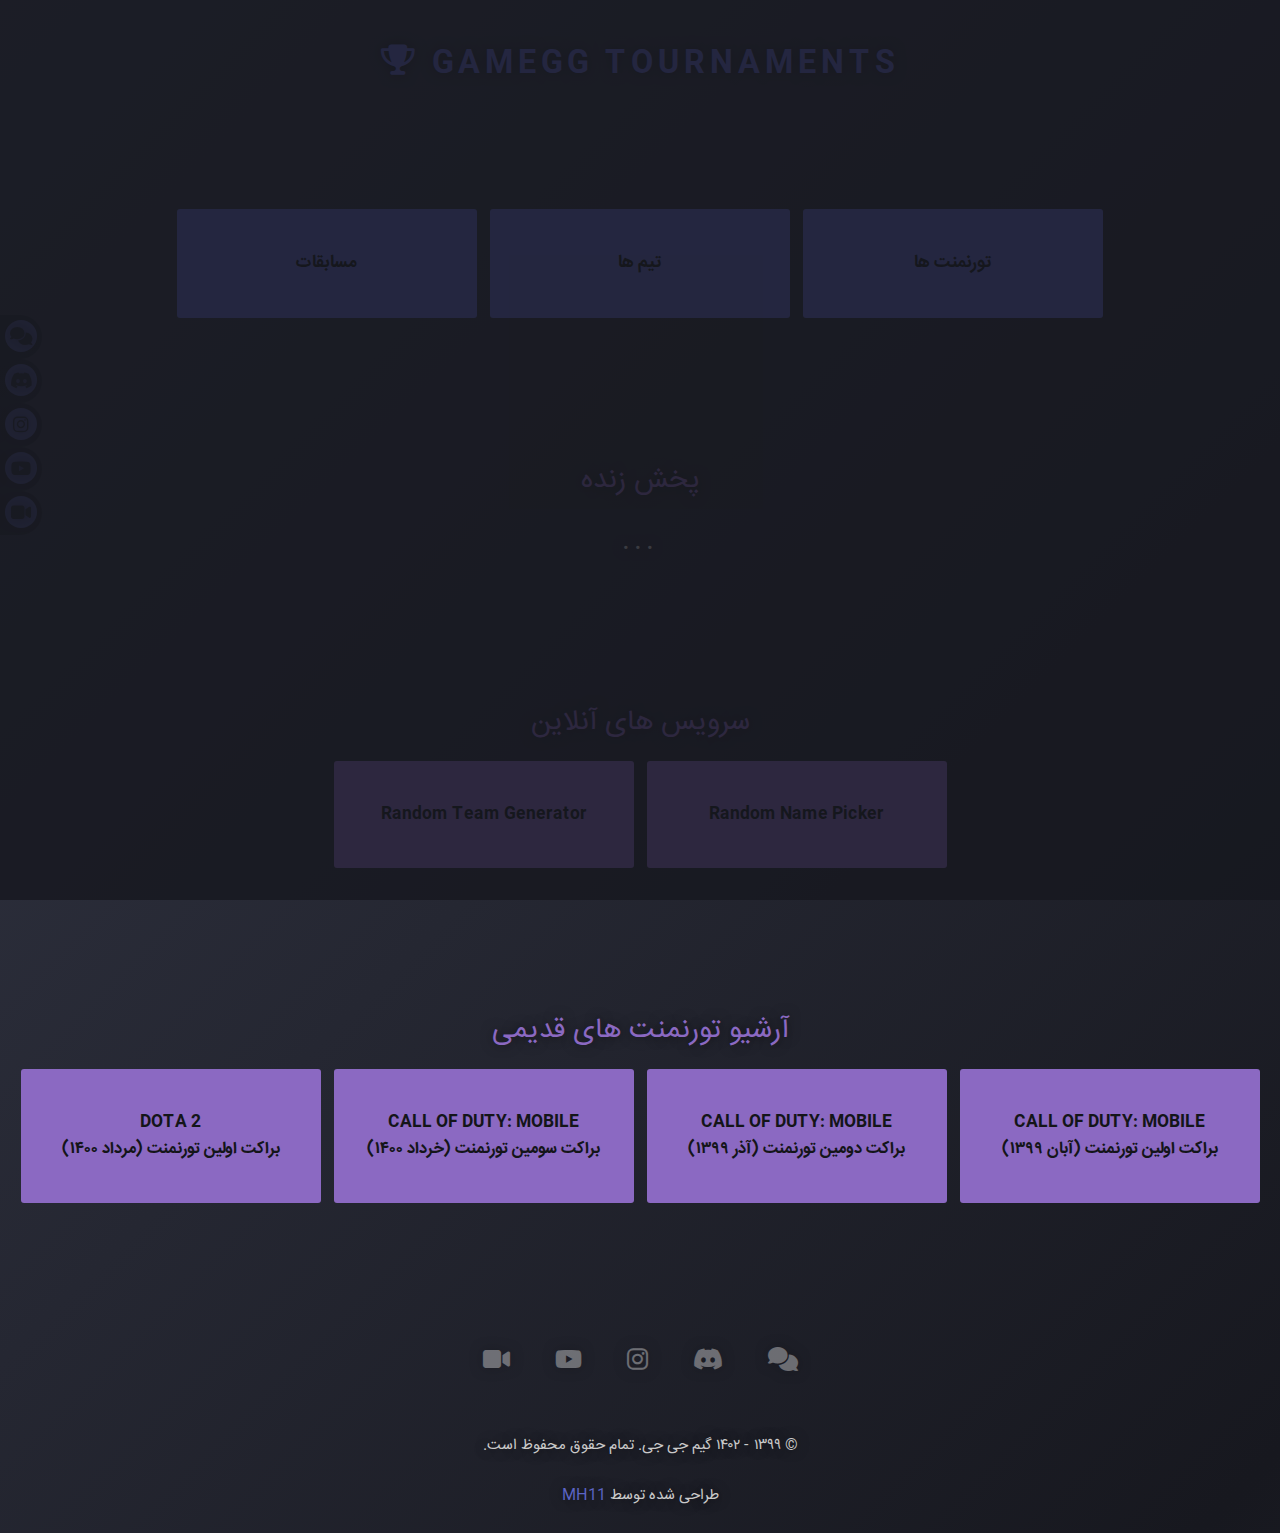
==== commit 43f07534: "Update" ====
--- a/index.html
+++ b/index.html
@@ -52,7 +52,7 @@
 		<div class="sticky-icon">
 			<a href="https://gamegg.ir" target="_blank">GAMEGG<i class="fa-solid fa-comments"></i></a>
 			<a href="https://discord.gg/2JjvhAk" target="_blank">Discord<i class="fa-brands fa-discord"></i></a>
-			<a href="https://instagram.com/naabclan.ir" target="_blank">Instagram<i class="fa-brands fa-instagram"></i></a>
+			<a href="https://instagram.com/naabclan" target="_blank">Instagram<i class="fa-brands fa-instagram"></i></a>
 			<a href="https://youtube.com/@naabclan" target="_blank">YouTube<i class="fa-brands fa-youtube"></i></a>
 			<a href="https://aparat.com/naabclan" target="_blank">Aparat<i class="fa-solid fa-video"></i></a>
 		</div>
@@ -91,7 +91,7 @@
 				<div class="share-wrap">
 					<a class="share-icon" href="https://gamegg.ir" target="_blank" title="گیم جی جی"><i class="fa-solid fa-comments"></i></a>
 					<a class="share-icon" href="https://discord.gg/2JjvhAk" target="_blank" title="دیسکورد"><i class="fa-brands fa-discord"></i></a>
-					<a class="share-icon" href="https://instagram.com/naabclan.ir" target="_blank" title="اینستاگرام"><i class="fa-brands fa-instagram"></i></a>
+					<a class="share-icon" href="https://instagram.com/naabclan" target="_blank" title="اینستاگرام"><i class="fa-brands fa-instagram"></i></a>
 					<a class="share-icon" href="https://youtube.com/@naabclan" target="_blank" title="یوتیوب"><i class="fa-brands fa-youtube"></i></a>
 					<a class="share-icon" href="https://aparat.com/naabclan" target="_blank" title="آپارات"><i class="fa-solid fa-video"></i></a>
 				</div>
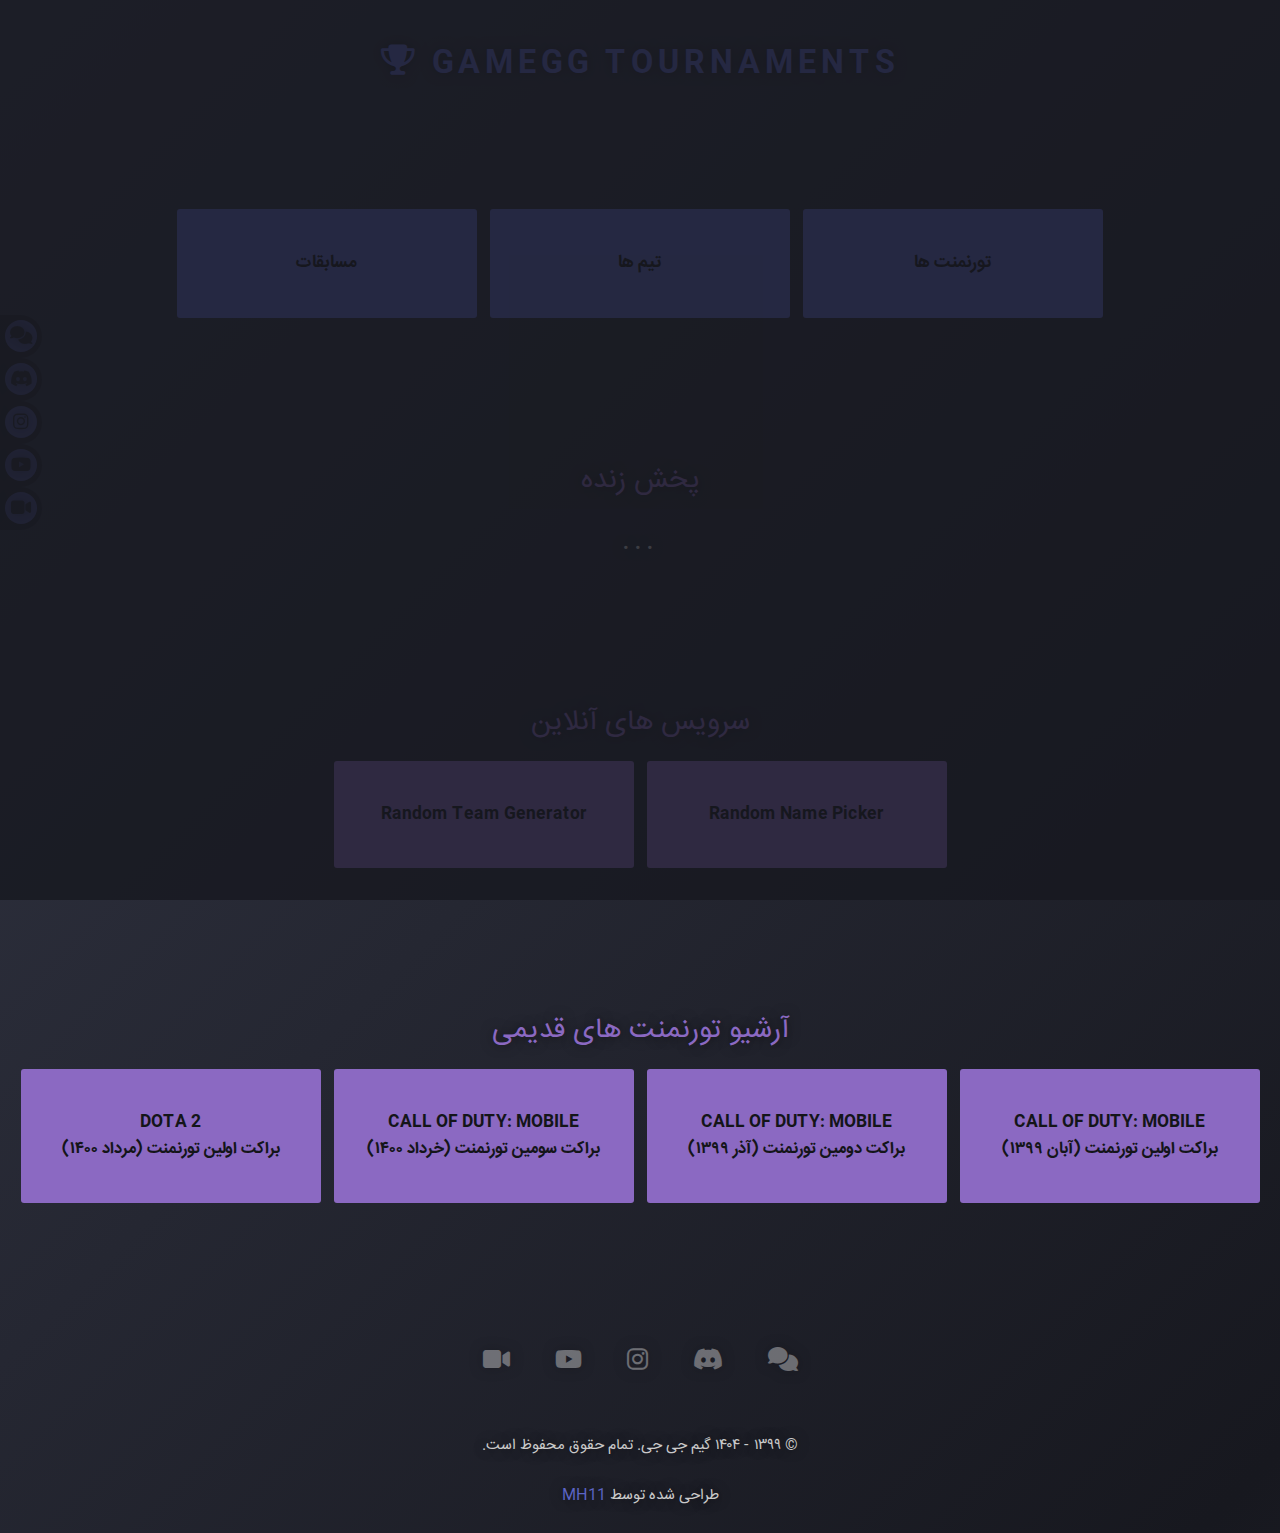
==== commit 218b0e46: "update" ====
--- a/index.html
+++ b/index.html
@@ -97,7 +97,7 @@
 				</div>
 			</div>
 			<div class="footer-copyright">
-				<p>&copy; ١۳۹۹ - ١۴۰۲ گیم جی جی. تمام حقوق محفوظ است.<br><br>طراحی شده توسط <a href="https://github.com/whoismh11" target="_blank" title="محمد حدادپور">MH11</a></p>
+				<p>&copy; ١۳۹۹ - ١۴۰۴ گیم جی جی. تمام حقوق محفوظ است.<br><br>طراحی شده توسط <a href="https://github.com/whoismh11" target="_blank" title="محمد حدادپور">MH11</a></p>
 			</div>
 		</footer>
 		<!-- /Footer -->
--- a/css/style.css
+++ b/css/style.css
@@ -949,4 +949,4 @@
 
 .copyright a {
 	color: #ADADAD;
-}+}
--- a/css/all.min.css
+++ b/css/all.min.css
@@ -1,9 +1,9 @@
 /*!
- * Font Awesome Free 6.3.0 by @fontawesome - https://fontawesome.com
+ * Font Awesome Free 6.7.2 by @fontawesome - https://fontawesome.com
  * License - https://fontawesome.com/license/free (Icons: CC BY 4.0, Fonts: SIL OFL 1.1, Code: MIT License)
- * Copyright 2023 Fonticons, Inc.
+ * Copyright 2024 Fonticons, Inc.
  */
-.fa{font-family:var(--fa-style-family,"Font Awesome 6 Free");font-weight:var(--fa-style,900)}.fa,.fa-brands,.fa-classic,.fa-regular,.fa-sharp,.fa-solid,.fab,.far,.fas{-moz-osx-font-smoothing:grayscale;-webkit-font-smoothing:antialiased;display:var(--fa-display,inline-block);font-style:normal;font-variant:normal;line-height:1;text-rendering:auto}.fa-classic,.fa-regular,.fa-solid,.far,.fas{font-family:"Font Awesome 6 Free"}.fa-brands,.fab{font-family:"Font Awesome 6 Brands"}.fa-1x{font-size:1em}.fa-2x{font-size:2em}.fa-3x{font-size:3em}.fa-4x{font-size:4em}.fa-5x{font-size:5em}.fa-6x{font-size:6em}.fa-7x{font-size:7em}.fa-8x{font-size:8em}.fa-9x{font-size:9em}.fa-10x{font-size:10em}.fa-2xs{font-size:.625em;line-height:.1em;vertical-align:.225em}.fa-xs{font-size:.75em;line-height:.08333em;vertical-align:.125em}.fa-sm{font-size:.875em;line-height:.07143em;vertical-align:.05357em}.fa-lg{font-size:1.25em;line-height:.05em;vertical-align:-.075em}.fa-xl{font-size:1.5em;line-height:.04167em;vertical-align:-.125em}.fa-2xl{font-size:2em;line-height:.03125em;vertical-align:-.1875em}.fa-fw{text-align:center;width:1.25em}.fa-ul{list-style-type:none;margin-left:var(--fa-li-margin,2.5em);padding-left:0}.fa-ul>li{position:relative}.fa-li{left:calc(var(--fa-li-width, 2em)*-1);position:absolute;text-align:center;width:var(--fa-li-width,2em);line-height:inherit}.fa-border{border-radius:var(--fa-border-radius,.1em);border:var(--fa-border-width,.08em) var(--fa-border-style,solid) var(--fa-border-color,#eee);padding:var(--fa-border-padding,.2em .25em .15em)}.fa-pull-left{float:left;margin-right:var(--fa-pull-margin,.3em)}.fa-pull-right{float:right;margin-left:var(--fa-pull-margin,.3em)}.fa-beat{-webkit-animation-name:fa-beat;animation-name:fa-beat;-webkit-animation-delay:var(--fa-animation-delay,0s);animation-delay:var(--fa-animation-delay,0s);-webkit-animation-direction:var(--fa-animation-direction,normal);animation-direction:var(--fa-animation-direction,normal);-webkit-animation-duration:var(--fa-animation-duration,1s);animation-duration:var(--fa-animation-duration,1s);-webkit-animation-iteration-count:var(--fa-animation-iteration-count,infinite);animation-iteration-count:var(--fa-animation-iteration-count,infinite);-webkit-animation-timing-function:var(--fa-animation-timing,ease-in-out);animation-timing-function:var(--fa-animation-timing,ease-in-out)}.fa-bounce{-webkit-animation-name:fa-bounce;animation-name:fa-bounce;-webkit-animation-delay:var(--fa-animation-delay,0s);animation-delay:var(--fa-animation-delay,0s);-webkit-animation-direction:var(--fa-animation-direction,normal);animation-direction:var(--fa-animation-direction,normal);-webkit-animation-duration:var(--fa-animation-duration,1s);animation-duration:var(--fa-animation-duration,1s);-webkit-animation-iteration-count:var(--fa-animation-iteration-count,infinite);animation-iteration-count:var(--fa-animation-iteration-count,infinite);-webkit-animation-timing-function:var(--fa-animation-timing,cubic-bezier(.28,.84,.42,1));animation-timing-function:var(--fa-animation-timing,cubic-bezier(.28,.84,.42,1))}.fa-fade{-webkit-animation-name:fa-fade;animation-name:fa-fade;-webkit-animation-iteration-count:var(--fa-animation-iteration-count,infinite);animation-iteration-count:var(--fa-animation-iteration-count,infinite);-webkit-animation-timing-function:var(--fa-animation-timing,cubic-bezier(.4,0,.6,1));animation-timing-function:var(--fa-animation-timing,cubic-bezier(.4,0,.6,1))}.fa-beat-fade,.fa-fade{-webkit-animation-delay:var(--fa-animation-delay,0s);animation-delay:var(--fa-animation-delay,0s);-webkit-animation-direction:var(--fa-animation-direction,normal);animation-direction:var(--fa-animation-direction,normal);-webkit-animation-duration:var(--fa-animation-duration,1s);animation-duration:var(--fa-animation-duration,1s)}.fa-beat-fade{-webkit-animation-name:fa-beat-fade;animation-name:fa-beat-fade;-webkit-animation-iteration-count:var(--fa-animation-iteration-count,infinite);animation-iteration-count:var(--fa-animation-iteration-count,infinite);-webkit-animation-timing-function:var(--fa-animation-timing,cubic-bezier(.4,0,.6,1));animation-timing-function:var(--fa-animation-timing,cubic-bezier(.4,0,.6,1))}.fa-flip{-webkit-animation-name:fa-flip;animation-name:fa-flip;-webkit-animation-delay:var(--fa-animation-delay,0s);animation-delay:var(--fa-animation-delay,0s);-webkit-animation-direction:var(--fa-animation-direction,normal);animation-direction:var(--fa-animation-direction,normal);-webkit-animation-duration:var(--fa-animation-duration,1s);animation-duration:var(--fa-animation-duration,1s);-webkit-animation-iteration-count:var(--fa-animation-iteration-count,infinite);animation-iteration-count:var(--fa-animation-iteration-count,infinite);-webkit-animation-timing-function:var(--fa-animation-timing,ease-in-out);animation-timing-function:var(--fa-animation-timing,ease-in-out)}.fa-shake{-webkit-animation-name:fa-shake;animation-name:fa-shake;-webkit-animation-duration:var(--fa-animation-duration,1s);animation-duration:var(--fa-animation-duration,1s);-webkit-animation-iteration-count:var(--fa-animation-iteration-count,infinite);animation-iteration-count:var(--fa-animation-iteration-count,infinite);-webkit-animation-timing-function:var(--fa-animation-timing,linear);animation-timing-function:var(--fa-animation-timing,linear)}.fa-shake,.fa-spin{-webkit-animation-delay:var(--fa-animation-delay,0s);animation-delay:var(--fa-animation-delay,0s);-webkit-animation-direction:var(--fa-animation-direction,normal);animation-direction:var(--fa-animation-direction,normal)}.fa-spin{-webkit-animation-name:fa-spin;animation-name:fa-spin;-webkit-animation-duration:var(--fa-animation-duration,2s);animation-duration:var(--fa-animation-duration,2s);-webkit-animation-iteration-count:var(--fa-animation-iteration-count,infinite);animation-iteration-count:var(--fa-animation-iteration-count,infinite);-webkit-animation-timing-function:var(--fa-animation-timing,linear);animation-timing-function:var(--fa-animation-timing,linear)}.fa-spin-reverse{--fa-animation-direction:reverse}.fa-pulse,.fa-spin-pulse{-webkit-animation-name:fa-spin;animation-name:fa-spin;-webkit-animation-direction:var(--fa-animation-direction,normal);animation-direction:var(--fa-animation-direction,normal);-webkit-animation-duration:var(--fa-animation-duration,1s);animation-duration:var(--fa-animation-duration,1s);-webkit-animation-iteration-count:var(--fa-animation-iteration-count,infinite);animation-iteration-count:var(--fa-animation-iteration-count,infinite);-webkit-animation-timing-function:var(--fa-animation-timing,steps(8));animation-timing-function:var(--fa-animation-timing,steps(8))}@media (prefers-reduced-motion:reduce){.fa-beat,.fa-beat-fade,.fa-bounce,.fa-fade,.fa-flip,.fa-pulse,.fa-shake,.fa-spin,.fa-spin-pulse{-webkit-animation-delay:-1ms;animation-delay:-1ms;-webkit-animation-duration:1ms;animation-duration:1ms;-webkit-animation-iteration-count:1;animation-iteration-count:1;-webkit-transition-delay:0s;transition-delay:0s;-webkit-transition-duration:0s;transition-duration:0s}}@-webkit-keyframes fa-beat{0%,90%{-webkit-transform:scale(1);transform:scale(1)}45%{-webkit-transform:scale(var(--fa-beat-scale,1.25));transform:scale(var(--fa-beat-scale,1.25))}}@keyframes fa-beat{0%,90%{-webkit-transform:scale(1);transform:scale(1)}45%{-webkit-transform:scale(var(--fa-beat-scale,1.25));transform:scale(var(--fa-beat-scale,1.25))}}@-webkit-keyframes fa-bounce{0%{-webkit-transform:scale(1) translateY(0);transform:scale(1) translateY(0)}10%{-webkit-transform:scale(var(--fa-bounce-start-scale-x,1.1),var(--fa-bounce-start-scale-y,.9)) translateY(0);transform:scale(var(--fa-bounce-start-scale-x,1.1),var(--fa-bounce-start-scale-y,.9)) translateY(0)}30%{-webkit-transform:scale(var(--fa-bounce-jump-scale-x,.9),var(--fa-bounce-jump-scale-y,1.1)) translateY(var(--fa-bounce-height,-.5em));transform:scale(var(--fa-bounce-jump-scale-x,.9),var(--fa-bounce-jump-scale-y,1.1)) translateY(var(--fa-bounce-height,-.5em))}50%{-webkit-transform:scale(var(--fa-bounce-land-scale-x,1.05),var(--fa-bounce-land-scale-y,.95)) translateY(0);transform:scale(var(--fa-bounce-land-scale-x,1.05),var(--fa-bounce-land-scale-y,.95)) translateY(0)}57%{-webkit-transform:scale(1) translateY(var(--fa-bounce-rebound,-.125em));transform:scale(1) translateY(var(--fa-bounce-rebound,-.125em))}64%{-webkit-transform:scale(1) translateY(0);transform:scale(1) translateY(0)}to{-webkit-transform:scale(1) translateY(0);transform:scale(1) translateY(0)}}@keyframes fa-bounce{0%{-webkit-transform:scale(1) translateY(0);transform:scale(1) translateY(0)}10%{-webkit-transform:scale(var(--fa-bounce-start-scale-x,1.1),var(--fa-bounce-start-scale-y,.9)) translateY(0);transform:scale(var(--fa-bounce-start-scale-x,1.1),var(--fa-bounce-start-scale-y,.9)) translateY(0)}30%{-webkit-transform:scale(var(--fa-bounce-jump-scale-x,.9),var(--fa-bounce-jump-scale-y,1.1)) translateY(var(--fa-bounce-height,-.5em));transform:scale(var(--fa-bounce-jump-scale-x,.9),var(--fa-bounce-jump-scale-y,1.1)) translateY(var(--fa-bounce-height,-.5em))}50%{-webkit-transform:scale(var(--fa-bounce-land-scale-x,1.05),var(--fa-bounce-land-scale-y,.95)) translateY(0);transform:scale(var(--fa-bounce-land-scale-x,1.05),var(--fa-bounce-land-scale-y,.95)) translateY(0)}57%{-webkit-transform:scale(1) translateY(var(--fa-bounce-rebound,-.125em));transform:scale(1) translateY(var(--fa-bounce-rebound,-.125em))}64%{-webkit-transform:scale(1) translateY(0);transform:scale(1) translateY(0)}to{-webkit-transform:scale(1) translateY(0);transform:scale(1) translateY(0)}}@-webkit-keyframes fa-fade{50%{opacity:var(--fa-fade-opacity,.4)}}@keyframes fa-fade{50%{opacity:var(--fa-fade-opacity,.4)}}@-webkit-keyframes fa-beat-fade{0%,to{opacity:var(--fa-beat-fade-opacity,.4);-webkit-transform:scale(1);transform:scale(1)}50%{opacity:1;-webkit-transform:scale(var(--fa-beat-fade-scale,1.125));transform:scale(var(--fa-beat-fade-scale,1.125))}}@keyframes fa-beat-fade{0%,to{opacity:var(--fa-beat-fade-opacity,.4);-webkit-transform:scale(1);transform:scale(1)}50%{opacity:1;-webkit-transform:scale(var(--fa-beat-fade-scale,1.125));transform:scale(var(--fa-beat-fade-scale,1.125))}}@-webkit-keyframes fa-flip{50%{-webkit-transform:rotate3d(var(--fa-flip-x,0),var(--fa-flip-y,1),var(--fa-flip-z,0),var(--fa-flip-angle,-180deg));transform:rotate3d(var(--fa-flip-x,0),var(--fa-flip-y,1),var(--fa-flip-z,0),var(--fa-flip-angle,-180deg))}}@keyframes fa-flip{50%{-webkit-transform:rotate3d(var(--fa-flip-x,0),var(--fa-flip-y,1),var(--fa-flip-z,0),var(--fa-flip-angle,-180deg));transform:rotate3d(var(--fa-flip-x,0),var(--fa-flip-y,1),var(--fa-flip-z,0),var(--fa-flip-angle,-180deg))}}@-webkit-keyframes fa-shake{0%{-webkit-transform:rotate(-15deg);transform:rotate(-15deg)}4%{-webkit-transform:rotate(15deg);transform:rotate(15deg)}8%,24%{-webkit-transform:rotate(-18deg);transform:rotate(-18deg)}12%,28%{-webkit-transform:rotate(18deg);transform:rotate(18deg)}16%{-webkit-transform:rotate(-22deg);transform:rotate(-22deg)}20%{-webkit-transform:rotate(22deg);transform:rotate(22deg)}32%{-webkit-transform:rotate(-12deg);transform:rotate(-12deg)}36%{-webkit-transform:rotate(12deg);transform:rotate(12deg)}40%,to{-webkit-transform:rotate(0deg);transform:rotate(0deg)}}@keyframes fa-shake{0%{-webkit-transform:rotate(-15deg);transform:rotate(-15deg)}4%{-webkit-transform:rotate(15deg);transform:rotate(15deg)}8%,24%{-webkit-transform:rotate(-18deg);transform:rotate(-18deg)}12%,28%{-webkit-transform:rotate(18deg);transform:rotate(18deg)}16%{-webkit-transform:rotate(-22deg);transform:rotate(-22deg)}20%{-webkit-transform:rotate(22deg);transform:rotate(22deg)}32%{-webkit-transform:rotate(-12deg);transform:rotate(-12deg)}36%{-webkit-transform:rotate(12deg);transform:rotate(12deg)}40%,to{-webkit-transform:rotate(0deg);transform:rotate(0deg)}}@-webkit-keyframes fa-spin{0%{-webkit-transform:rotate(0deg);transform:rotate(0deg)}to{-webkit-transform:rotate(1turn);transform:rotate(1turn)}}@keyframes fa-spin{0%{-webkit-transform:rotate(0deg);transform:rotate(0deg)}to{-webkit-transform:rotate(1turn);transform:rotate(1turn)}}.fa-rotate-90{-webkit-transform:rotate(90deg);transform:rotate(90deg)}.fa-rotate-180{-webkit-transform:rotate(180deg);transform:rotate(180deg)}.fa-rotate-270{-webkit-transform:rotate(270deg);transform:rotate(270deg)}.fa-flip-horizontal{-webkit-transform:scaleX(-1);transform:scaleX(-1)}.fa-flip-vertical{-webkit-transform:scaleY(-1);transform:scaleY(-1)}.fa-flip-both,.fa-flip-horizontal.fa-flip-vertical{-webkit-transform:scale(-1);transform:scale(-1)}.fa-rotate-by{-webkit-transform:rotate(var(--fa-rotate-angle,none));transform:rotate(var(--fa-rotate-angle,none))}.fa-stack{display:inline-block;height:2em;line-height:2em;position:relative;vertical-align:middle;width:2.5em}.fa-stack-1x,.fa-stack-2x{left:0;position:absolute;text-align:center;width:100%;z-index:var(--fa-stack-z-index,auto)}.fa-stack-1x{line-height:inherit}.fa-stack-2x{font-size:2em}.fa-inverse{color:var(--fa-inverse,#fff)}
+.fa{font-family:var(--fa-style-family,"Font Awesome 6 Free");font-weight:var(--fa-style,900)}.fa,.fa-brands,.fa-regular,.fa-solid,.fab,.far,.fas{-moz-osx-font-smoothing:grayscale;-webkit-font-smoothing:antialiased;display:var(--fa-display,inline-block);font-style:normal;font-variant:normal;line-height:1;text-rendering:auto}.fa-brands:before,.fa-regular:before,.fa-solid:before,.fa:before,.fab:before,.far:before,.fas:before{content:var(--fa)}.fa-classic,.fa-regular,.fa-solid,.far,.fas{font-family:"Font Awesome 6 Free"}.fa-brands,.fab{font-family:"Font Awesome 6 Brands"}.fa-1x{font-size:1em}.fa-2x{font-size:2em}.fa-3x{font-size:3em}.fa-4x{font-size:4em}.fa-5x{font-size:5em}.fa-6x{font-size:6em}.fa-7x{font-size:7em}.fa-8x{font-size:8em}.fa-9x{font-size:9em}.fa-10x{font-size:10em}.fa-2xs{font-size:.625em;line-height:.1em;vertical-align:.225em}.fa-xs{font-size:.75em;line-height:.08333em;vertical-align:.125em}.fa-sm{font-size:.875em;line-height:.07143em;vertical-align:.05357em}.fa-lg{font-size:1.25em;line-height:.05em;vertical-align:-.075em}.fa-xl{font-size:1.5em;line-height:.04167em;vertical-align:-.125em}.fa-2xl{font-size:2em;line-height:.03125em;vertical-align:-.1875em}.fa-fw{text-align:center;width:1.25em}.fa-ul{list-style-type:none;margin-left:var(--fa-li-margin,2.5em);padding-left:0}.fa-ul>li{position:relative}.fa-li{left:calc(var(--fa-li-width, 2em)*-1);position:absolute;text-align:center;width:var(--fa-li-width,2em);line-height:inherit}.fa-border{border-radius:var(--fa-border-radius,.1em);border:var(--fa-border-width,.08em) var(--fa-border-style,solid) var(--fa-border-color,#eee);padding:var(--fa-border-padding,.2em .25em .15em)}.fa-pull-left{float:left;margin-right:var(--fa-pull-margin,.3em)}.fa-pull-right{float:right;margin-left:var(--fa-pull-margin,.3em)}.fa-beat{animation-name:fa-beat;animation-delay:var(--fa-animation-delay,0s);animation-direction:var(--fa-animation-direction,normal);animation-duration:var(--fa-animation-duration,1s);animation-iteration-count:var(--fa-animation-iteration-count,infinite);animation-timing-function:var(--fa-animation-timing,ease-in-out)}.fa-bounce{animation-name:fa-bounce;animation-delay:var(--fa-animation-delay,0s);animation-direction:var(--fa-animation-direction,normal);animation-duration:var(--fa-animation-duration,1s);animation-iteration-count:var(--fa-animation-iteration-count,infinite);animation-timing-function:var(--fa-animation-timing,cubic-bezier(.28,.84,.42,1))}.fa-fade{animation-name:fa-fade;animation-iteration-count:var(--fa-animation-iteration-count,infinite);animation-timing-function:var(--fa-animation-timing,cubic-bezier(.4,0,.6,1))}.fa-beat-fade,.fa-fade{animation-delay:var(--fa-animation-delay,0s);animation-direction:var(--fa-animation-direction,normal);animation-duration:var(--fa-animation-duration,1s)}.fa-beat-fade{animation-name:fa-beat-fade;animation-iteration-count:var(--fa-animation-iteration-count,infinite);animation-timing-function:var(--fa-animation-timing,cubic-bezier(.4,0,.6,1))}.fa-flip{animation-name:fa-flip;animation-delay:var(--fa-animation-delay,0s);animation-direction:var(--fa-animation-direction,normal);animation-duration:var(--fa-animation-duration,1s);animation-iteration-count:var(--fa-animation-iteration-count,infinite);animation-timing-function:var(--fa-animation-timing,ease-in-out)}.fa-shake{animation-name:fa-shake;animation-duration:var(--fa-animation-duration,1s);animation-iteration-count:var(--fa-animation-iteration-count,infinite);animation-timing-function:var(--fa-animation-timing,linear)}.fa-shake,.fa-spin{animation-delay:var(--fa-animation-delay,0s);animation-direction:var(--fa-animation-direction,normal)}.fa-spin{animation-name:fa-spin;animation-duration:var(--fa-animation-duration,2s);animation-iteration-count:var(--fa-animation-iteration-count,infinite);animation-timing-function:var(--fa-animation-timing,linear)}.fa-spin-reverse{--fa-animation-direction:reverse}.fa-pulse,.fa-spin-pulse{animation-name:fa-spin;animation-direction:var(--fa-animation-direction,normal);animation-duration:var(--fa-animation-duration,1s);animation-iteration-count:var(--fa-animation-iteration-count,infinite);animation-timing-function:var(--fa-animation-timing,steps(8))}@media (prefers-reduced-motion:reduce){.fa-beat,.fa-beat-fade,.fa-bounce,.fa-fade,.fa-flip,.fa-pulse,.fa-shake,.fa-spin,.fa-spin-pulse{animation-delay:-1ms;animation-duration:1ms;animation-iteration-count:1;transition-delay:0s;transition-duration:0s}}@keyframes fa-beat{0%,90%{transform:scale(1)}45%{transform:scale(var(--fa-beat-scale,1.25))}}@keyframes fa-bounce{0%{transform:scale(1) translateY(0)}10%{transform:scale(var(--fa-bounce-start-scale-x,1.1),var(--fa-bounce-start-scale-y,.9)) translateY(0)}30%{transform:scale(var(--fa-bounce-jump-scale-x,.9),var(--fa-bounce-jump-scale-y,1.1)) translateY(var(--fa-bounce-height,-.5em))}50%{transform:scale(var(--fa-bounce-land-scale-x,1.05),var(--fa-bounce-land-scale-y,.95)) translateY(0)}57%{transform:scale(1) translateY(var(--fa-bounce-rebound,-.125em))}64%{transform:scale(1) translateY(0)}to{transform:scale(1) translateY(0)}}@keyframes fa-fade{50%{opacity:var(--fa-fade-opacity,.4)}}@keyframes fa-beat-fade{0%,to{opacity:var(--fa-beat-fade-opacity,.4);transform:scale(1)}50%{opacity:1;transform:scale(var(--fa-beat-fade-scale,1.125))}}@keyframes fa-flip{50%{transform:rotate3d(var(--fa-flip-x,0),var(--fa-flip-y,1),var(--fa-flip-z,0),var(--fa-flip-angle,-180deg))}}@keyframes fa-shake{0%{transform:rotate(-15deg)}4%{transform:rotate(15deg)}8%,24%{transform:rotate(-18deg)}12%,28%{transform:rotate(18deg)}16%{transform:rotate(-22deg)}20%{transform:rotate(22deg)}32%{transform:rotate(-12deg)}36%{transform:rotate(12deg)}40%,to{transform:rotate(0deg)}}@keyframes fa-spin{0%{transform:rotate(0deg)}to{transform:rotate(1turn)}}.fa-rotate-90{transform:rotate(90deg)}.fa-rotate-180{transform:rotate(180deg)}.fa-rotate-270{transform:rotate(270deg)}.fa-flip-horizontal{transform:scaleX(-1)}.fa-flip-vertical{transform:scaleY(-1)}.fa-flip-both,.fa-flip-horizontal.fa-flip-vertical{transform:scale(-1)}.fa-rotate-by{transform:rotate(var(--fa-rotate-angle,0))}.fa-stack{display:inline-block;height:2em;line-height:2em;position:relative;vertical-align:middle;width:2.5em}.fa-stack-1x,.fa-stack-2x{left:0;position:absolute;text-align:center;width:100%;z-index:var(--fa-stack-z-index,auto)}.fa-stack-1x{line-height:inherit}.fa-stack-2x{font-size:2em}.fa-inverse{color:var(--fa-inverse,#fff)}
 
-.fa-0:before{content:"\30"}.fa-1:before{content:"\31"}.fa-2:before{content:"\32"}.fa-3:before{content:"\33"}.fa-4:before{content:"\34"}.fa-5:before{content:"\35"}.fa-6:before{content:"\36"}.fa-7:before{content:"\37"}.fa-8:before{content:"\38"}.fa-9:before{content:"\39"}.fa-fill-drip:before{content:"\f576"}.fa-arrows-to-circle:before{content:"\e4bd"}.fa-chevron-circle-right:before,.fa-circle-chevron-right:before{content:"\f138"}.fa-at:before{content:"\40"}.fa-trash-alt:before,.fa-trash-can:before{content:"\f2ed"}.fa-text-height:before{content:"\f034"}.fa-user-times:before,.fa-user-xmark:before{content:"\f235"}.fa-stethoscope:before{content:"\f0f1"}.fa-comment-alt:before,.fa-message:before{content:"\f27a"}.fa-info:before{content:"\f129"}.fa-compress-alt:before,.fa-down-left-and-up-right-to-center:before{content:"\f422"}.fa-explosion:before{content:"\e4e9"}.fa-file-alt:before,.fa-file-lines:before,.fa-file-text:before{content:"\f15c"}.fa-wave-square:before{content:"\f83e"}.fa-ring:before{content:"\f70b"}.fa-building-un:before{content:"\e4d9"}.fa-dice-three:before{content:"\f527"}.fa-calendar-alt:before,.fa-calendar-days:before{content:"\f073"}.fa-anchor-circle-check:before{content:"\e4aa"}.fa-building-circle-arrow-right:before{content:"\e4d1"}.fa-volleyball-ball:before,.fa-volleyball:before{content:"\f45f"}.fa-arrows-up-to-line:before{content:"\e4c2"}.fa-sort-desc:before,.fa-sort-down:before{content:"\f0dd"}.fa-circle-minus:before,.fa-minus-circle:before{content:"\f056"}.fa-door-open:before{content:"\f52b"}.fa-right-from-bracket:before,.fa-sign-out-alt:before{content:"\f2f5"}.fa-atom:before{content:"\f5d2"}.fa-soap:before{content:"\e06e"}.fa-heart-music-camera-bolt:before,.fa-icons:before{content:"\f86d"}.fa-microphone-alt-slash:before,.fa-microphone-lines-slash:before{content:"\f539"}.fa-bridge-circle-check:before{content:"\e4c9"}.fa-pump-medical:before{content:"\e06a"}.fa-fingerprint:before{content:"\f577"}.fa-hand-point-right:before{content:"\f0a4"}.fa-magnifying-glass-location:before,.fa-search-location:before{content:"\f689"}.fa-forward-step:before,.fa-step-forward:before{content:"\f051"}.fa-face-smile-beam:before,.fa-smile-beam:before{content:"\f5b8"}.fa-flag-checkered:before{content:"\f11e"}.fa-football-ball:before,.fa-football:before{content:"\f44e"}.fa-school-circle-exclamation:before{content:"\e56c"}.fa-crop:before{content:"\f125"}.fa-angle-double-down:before,.fa-angles-down:before{content:"\f103"}.fa-users-rectangle:before{content:"\e594"}.fa-people-roof:before{content:"\e537"}.fa-people-line:before{content:"\e534"}.fa-beer-mug-empty:before,.fa-beer:before{content:"\f0fc"}.fa-diagram-predecessor:before{content:"\e477"}.fa-arrow-up-long:before,.fa-long-arrow-up:before{content:"\f176"}.fa-burn:before,.fa-fire-flame-simple:before{content:"\f46a"}.fa-male:before,.fa-person:before{content:"\f183"}.fa-laptop:before{content:"\f109"}.fa-file-csv:before{content:"\f6dd"}.fa-menorah:before{content:"\f676"}.fa-truck-plane:before{content:"\e58f"}.fa-record-vinyl:before{content:"\f8d9"}.fa-face-grin-stars:before,.fa-grin-stars:before{content:"\f587"}.fa-bong:before{content:"\f55c"}.fa-pastafarianism:before,.fa-spaghetti-monster-flying:before{content:"\f67b"}.fa-arrow-down-up-across-line:before{content:"\e4af"}.fa-spoon:before,.fa-utensil-spoon:before{content:"\f2e5"}.fa-jar-wheat:before{content:"\e517"}.fa-envelopes-bulk:before,.fa-mail-bulk:before{content:"\f674"}.fa-file-circle-exclamation:before{content:"\e4eb"}.fa-circle-h:before,.fa-hospital-symbol:before{content:"\f47e"}.fa-pager:before{content:"\f815"}.fa-address-book:before,.fa-contact-book:before{content:"\f2b9"}.fa-strikethrough:before{content:"\f0cc"}.fa-k:before{content:"\4b"}.fa-landmark-flag:before{content:"\e51c"}.fa-pencil-alt:before,.fa-pencil:before{content:"\f303"}.fa-backward:before{content:"\f04a"}.fa-caret-right:before{content:"\f0da"}.fa-comments:before{content:"\f086"}.fa-file-clipboard:before,.fa-paste:before{content:"\f0ea"}.fa-code-pull-request:before{content:"\e13c"}.fa-clipboard-list:before{content:"\f46d"}.fa-truck-loading:before,.fa-truck-ramp-box:before{content:"\f4de"}.fa-user-check:before{content:"\f4fc"}.fa-vial-virus:before{content:"\e597"}.fa-sheet-plastic:before{content:"\e571"}.fa-blog:before{content:"\f781"}.fa-user-ninja:before{content:"\f504"}.fa-person-arrow-up-from-line:before{content:"\e539"}.fa-scroll-torah:before,.fa-torah:before{content:"\f6a0"}.fa-broom-ball:before,.fa-quidditch-broom-ball:before,.fa-quidditch:before{content:"\f458"}.fa-toggle-off:before{content:"\f204"}.fa-archive:before,.fa-box-archive:before{content:"\f187"}.fa-person-drowning:before{content:"\e545"}.fa-arrow-down-9-1:before,.fa-sort-numeric-desc:before,.fa-sort-numeric-down-alt:before{content:"\f886"}.fa-face-grin-tongue-squint:before,.fa-grin-tongue-squint:before{content:"\f58a"}.fa-spray-can:before{content:"\f5bd"}.fa-truck-monster:before{content:"\f63b"}.fa-w:before{content:"\57"}.fa-earth-africa:before,.fa-globe-africa:before{content:"\f57c"}.fa-rainbow:before{content:"\f75b"}.fa-circle-notch:before{content:"\f1ce"}.fa-tablet-alt:before,.fa-tablet-screen-button:before{content:"\f3fa"}.fa-paw:before{content:"\f1b0"}.fa-cloud:before{content:"\f0c2"}.fa-trowel-bricks:before{content:"\e58a"}.fa-face-flushed:before,.fa-flushed:before{content:"\f579"}.fa-hospital-user:before{content:"\f80d"}.fa-tent-arrow-left-right:before{content:"\e57f"}.fa-gavel:before,.fa-legal:before{content:"\f0e3"}.fa-binoculars:before{content:"\f1e5"}.fa-microphone-slash:before{content:"\f131"}.fa-box-tissue:before{content:"\e05b"}.fa-motorcycle:before{content:"\f21c"}.fa-bell-concierge:before,.fa-concierge-bell:before{content:"\f562"}.fa-pen-ruler:before,.fa-pencil-ruler:before{content:"\f5ae"}.fa-people-arrows-left-right:before,.fa-people-arrows:before{content:"\e068"}.fa-mars-and-venus-burst:before{content:"\e523"}.fa-caret-square-right:before,.fa-square-caret-right:before{content:"\f152"}.fa-cut:before,.fa-scissors:before{content:"\f0c4"}.fa-sun-plant-wilt:before{content:"\e57a"}.fa-toilets-portable:before{content:"\e584"}.fa-hockey-puck:before{content:"\f453"}.fa-table:before{content:"\f0ce"}.fa-magnifying-glass-arrow-right:before{content:"\e521"}.fa-digital-tachograph:before,.fa-tachograph-digital:before{content:"\f566"}.fa-users-slash:before{content:"\e073"}.fa-clover:before{content:"\e139"}.fa-mail-reply:before,.fa-reply:before{content:"\f3e5"}.fa-star-and-crescent:before{content:"\f699"}.fa-house-fire:before{content:"\e50c"}.fa-minus-square:before,.fa-square-minus:before{content:"\f146"}.fa-helicopter:before{content:"\f533"}.fa-compass:before{content:"\f14e"}.fa-caret-square-down:before,.fa-square-caret-down:before{content:"\f150"}.fa-file-circle-question:before{content:"\e4ef"}.fa-laptop-code:before{content:"\f5fc"}.fa-swatchbook:before{content:"\f5c3"}.fa-prescription-bottle:before{content:"\f485"}.fa-bars:before,.fa-navicon:before{content:"\f0c9"}.fa-people-group:before{content:"\e533"}.fa-hourglass-3:before,.fa-hourglass-end:before{content:"\f253"}.fa-heart-broken:before,.fa-heart-crack:before{content:"\f7a9"}.fa-external-link-square-alt:before,.fa-square-up-right:before{content:"\f360"}.fa-face-kiss-beam:before,.fa-kiss-beam:before{content:"\f597"}.fa-film:before{content:"\f008"}.fa-ruler-horizontal:before{content:"\f547"}.fa-people-robbery:before{content:"\e536"}.fa-lightbulb:before{content:"\f0eb"}.fa-caret-left:before{content:"\f0d9"}.fa-circle-exclamation:before,.fa-exclamation-circle:before{content:"\f06a"}.fa-school-circle-xmark:before{content:"\e56d"}.fa-arrow-right-from-bracket:before,.fa-sign-out:before{content:"\f08b"}.fa-chevron-circle-down:before,.fa-circle-chevron-down:before{content:"\f13a"}.fa-unlock-alt:before,.fa-unlock-keyhole:before{content:"\f13e"}.fa-cloud-showers-heavy:before{content:"\f740"}.fa-headphones-alt:before,.fa-headphones-simple:before{content:"\f58f"}.fa-sitemap:before{content:"\f0e8"}.fa-circle-dollar-to-slot:before,.fa-donate:before{content:"\f4b9"}.fa-memory:before{content:"\f538"}.fa-road-spikes:before{content:"\e568"}.fa-fire-burner:before{content:"\e4f1"}.fa-flag:before{content:"\f024"}.fa-hanukiah:before{content:"\f6e6"}.fa-feather:before{content:"\f52d"}.fa-volume-down:before,.fa-volume-low:before{content:"\f027"}.fa-comment-slash:before{content:"\f4b3"}.fa-cloud-sun-rain:before{content:"\f743"}.fa-compress:before{content:"\f066"}.fa-wheat-alt:before,.fa-wheat-awn:before{content:"\e2cd"}.fa-ankh:before{content:"\f644"}.fa-hands-holding-child:before{content:"\e4fa"}.fa-asterisk:before{content:"\2a"}.fa-check-square:before,.fa-square-check:before{content:"\f14a"}.fa-peseta-sign:before{content:"\e221"}.fa-header:before,.fa-heading:before{content:"\f1dc"}.fa-ghost:before{content:"\f6e2"}.fa-list-squares:before,.fa-list:before{content:"\f03a"}.fa-phone-square-alt:before,.fa-square-phone-flip:before{content:"\f87b"}.fa-cart-plus:before{content:"\f217"}.fa-gamepad:before{content:"\f11b"}.fa-circle-dot:before,.fa-dot-circle:before{content:"\f192"}.fa-dizzy:before,.fa-face-dizzy:before{content:"\f567"}.fa-egg:before{content:"\f7fb"}.fa-house-medical-circle-xmark:before{content:"\e513"}.fa-campground:before{content:"\f6bb"}.fa-folder-plus:before{content:"\f65e"}.fa-futbol-ball:before,.fa-futbol:before,.fa-soccer-ball:before{content:"\f1e3"}.fa-paint-brush:before,.fa-paintbrush:before{content:"\f1fc"}.fa-lock:before{content:"\f023"}.fa-gas-pump:before{content:"\f52f"}.fa-hot-tub-person:before,.fa-hot-tub:before{content:"\f593"}.fa-map-location:before,.fa-map-marked:before{content:"\f59f"}.fa-house-flood-water:before{content:"\e50e"}.fa-tree:before{content:"\f1bb"}.fa-bridge-lock:before{content:"\e4cc"}.fa-sack-dollar:before{content:"\f81d"}.fa-edit:before,.fa-pen-to-square:before{content:"\f044"}.fa-car-side:before{content:"\f5e4"}.fa-share-alt:before,.fa-share-nodes:before{content:"\f1e0"}.fa-heart-circle-minus:before{content:"\e4ff"}.fa-hourglass-2:before,.fa-hourglass-half:before{content:"\f252"}.fa-microscope:before{content:"\f610"}.fa-sink:before{content:"\e06d"}.fa-bag-shopping:before,.fa-shopping-bag:before{content:"\f290"}.fa-arrow-down-z-a:before,.fa-sort-alpha-desc:before,.fa-sort-alpha-down-alt:before{content:"\f881"}.fa-mitten:before{content:"\f7b5"}.fa-person-rays:before{content:"\e54d"}.fa-users:before{content:"\f0c0"}.fa-eye-slash:before{content:"\f070"}.fa-flask-vial:before{content:"\e4f3"}.fa-hand-paper:before,.fa-hand:before{content:"\f256"}.fa-om:before{content:"\f679"}.fa-worm:before{content:"\e599"}.fa-house-circle-xmark:before{content:"\e50b"}.fa-plug:before{content:"\f1e6"}.fa-chevron-up:before{content:"\f077"}.fa-hand-spock:before{content:"\f259"}.fa-stopwatch:before{content:"\f2f2"}.fa-face-kiss:before,.fa-kiss:before{content:"\f596"}.fa-bridge-circle-xmark:before{content:"\e4cb"}.fa-face-grin-tongue:before,.fa-grin-tongue:before{content:"\f589"}.fa-chess-bishop:before{content:"\f43a"}.fa-face-grin-wink:before,.fa-grin-wink:before{content:"\f58c"}.fa-deaf:before,.fa-deafness:before,.fa-ear-deaf:before,.fa-hard-of-hearing:before{content:"\f2a4"}.fa-road-circle-check:before{content:"\e564"}.fa-dice-five:before{content:"\f523"}.fa-rss-square:before,.fa-square-rss:before{content:"\f143"}.fa-land-mine-on:before{content:"\e51b"}.fa-i-cursor:before{content:"\f246"}.fa-stamp:before{content:"\f5bf"}.fa-stairs:before{content:"\e289"}.fa-i:before{content:"\49"}.fa-hryvnia-sign:before,.fa-hryvnia:before{content:"\f6f2"}.fa-pills:before{content:"\f484"}.fa-face-grin-wide:before,.fa-grin-alt:before{content:"\f581"}.fa-tooth:before{content:"\f5c9"}.fa-v:before{content:"\56"}.fa-bangladeshi-taka-sign:before{content:"\e2e6"}.fa-bicycle:before{content:"\f206"}.fa-rod-asclepius:before,.fa-rod-snake:before,.fa-staff-aesculapius:before,.fa-staff-snake:before{content:"\e579"}.fa-head-side-cough-slash:before{content:"\e062"}.fa-ambulance:before,.fa-truck-medical:before{content:"\f0f9"}.fa-wheat-awn-circle-exclamation:before{content:"\e598"}.fa-snowman:before{content:"\f7d0"}.fa-mortar-pestle:before{content:"\f5a7"}.fa-road-barrier:before{content:"\e562"}.fa-school:before{content:"\f549"}.fa-igloo:before{content:"\f7ae"}.fa-joint:before{content:"\f595"}.fa-angle-right:before{content:"\f105"}.fa-horse:before{content:"\f6f0"}.fa-q:before{content:"\51"}.fa-g:before{content:"\47"}.fa-notes-medical:before{content:"\f481"}.fa-temperature-2:before,.fa-temperature-half:before,.fa-thermometer-2:before,.fa-thermometer-half:before{content:"\f2c9"}.fa-dong-sign:before{content:"\e169"}.fa-capsules:before{content:"\f46b"}.fa-poo-bolt:before,.fa-poo-storm:before{content:"\f75a"}.fa-face-frown-open:before,.fa-frown-open:before{content:"\f57a"}.fa-hand-point-up:before{content:"\f0a6"}.fa-money-bill:before{content:"\f0d6"}.fa-bookmark:before{content:"\f02e"}.fa-align-justify:before{content:"\f039"}.fa-umbrella-beach:before{content:"\f5ca"}.fa-helmet-un:before{content:"\e503"}.fa-bullseye:before{content:"\f140"}.fa-bacon:before{content:"\f7e5"}.fa-hand-point-down:before{content:"\f0a7"}.fa-arrow-up-from-bracket:before{content:"\e09a"}.fa-folder-blank:before,.fa-folder:before{content:"\f07b"}.fa-file-medical-alt:before,.fa-file-waveform:before{content:"\f478"}.fa-radiation:before{content:"\f7b9"}.fa-chart-simple:before{content:"\e473"}.fa-mars-stroke:before{content:"\f229"}.fa-vial:before{content:"\f492"}.fa-dashboard:before,.fa-gauge-med:before,.fa-gauge:before,.fa-tachometer-alt-average:before{content:"\f624"}.fa-magic-wand-sparkles:before,.fa-wand-magic-sparkles:before{content:"\e2ca"}.fa-e:before{content:"\45"}.fa-pen-alt:before,.fa-pen-clip:before{content:"\f305"}.fa-bridge-circle-exclamation:before{content:"\e4ca"}.fa-user:before{content:"\f007"}.fa-school-circle-check:before{content:"\e56b"}.fa-dumpster:before{content:"\f793"}.fa-shuttle-van:before,.fa-van-shuttle:before{content:"\f5b6"}.fa-building-user:before{content:"\e4da"}.fa-caret-square-left:before,.fa-square-caret-left:before{content:"\f191"}.fa-highlighter:before{content:"\f591"}.fa-key:before{content:"\f084"}.fa-bullhorn:before{content:"\f0a1"}.fa-globe:before{content:"\f0ac"}.fa-synagogue:before{content:"\f69b"}.fa-person-half-dress:before{content:"\e548"}.fa-road-bridge:before{content:"\e563"}.fa-location-arrow:before{content:"\f124"}.fa-c:before{content:"\43"}.fa-tablet-button:before{content:"\f10a"}.fa-building-lock:before{content:"\e4d6"}.fa-pizza-slice:before{content:"\f818"}.fa-money-bill-wave:before{content:"\f53a"}.fa-area-chart:before,.fa-chart-area:before{content:"\f1fe"}.fa-house-flag:before{content:"\e50d"}.fa-person-circle-minus:before{content:"\e540"}.fa-ban:before,.fa-cancel:before{content:"\f05e"}.fa-camera-rotate:before{content:"\e0d8"}.fa-air-freshener:before,.fa-spray-can-sparkles:before{content:"\f5d0"}.fa-star:before{content:"\f005"}.fa-repeat:before{content:"\f363"}.fa-cross:before{content:"\f654"}.fa-box:before{content:"\f466"}.fa-venus-mars:before{content:"\f228"}.fa-arrow-pointer:before,.fa-mouse-pointer:before{content:"\f245"}.fa-expand-arrows-alt:before,.fa-maximize:before{content:"\f31e"}.fa-charging-station:before{content:"\f5e7"}.fa-shapes:before,.fa-triangle-circle-square:before{content:"\f61f"}.fa-random:before,.fa-shuffle:before{content:"\f074"}.fa-person-running:before,.fa-running:before{content:"\f70c"}.fa-mobile-retro:before{content:"\e527"}.fa-grip-lines-vertical:before{content:"\f7a5"}.fa-spider:before{content:"\f717"}.fa-hands-bound:before{content:"\e4f9"}.fa-file-invoice-dollar:before{content:"\f571"}.fa-plane-circle-exclamation:before{content:"\e556"}.fa-x-ray:before{content:"\f497"}.fa-spell-check:before{content:"\f891"}.fa-slash:before{content:"\f715"}.fa-computer-mouse:before,.fa-mouse:before{content:"\f8cc"}.fa-arrow-right-to-bracket:before,.fa-sign-in:before{content:"\f090"}.fa-shop-slash:before,.fa-store-alt-slash:before{content:"\e070"}.fa-server:before{content:"\f233"}.fa-virus-covid-slash:before{content:"\e4a9"}.fa-shop-lock:before{content:"\e4a5"}.fa-hourglass-1:before,.fa-hourglass-start:before{content:"\f251"}.fa-blender-phone:before{content:"\f6b6"}.fa-building-wheat:before{content:"\e4db"}.fa-person-breastfeeding:before{content:"\e53a"}.fa-right-to-bracket:before,.fa-sign-in-alt:before{content:"\f2f6"}.fa-venus:before{content:"\f221"}.fa-passport:before{content:"\f5ab"}.fa-heart-pulse:before,.fa-heartbeat:before{content:"\f21e"}.fa-people-carry-box:before,.fa-people-carry:before{content:"\f4ce"}.fa-temperature-high:before{content:"\f769"}.fa-microchip:before{content:"\f2db"}.fa-crown:before{content:"\f521"}.fa-weight-hanging:before{content:"\f5cd"}.fa-xmarks-lines:before{content:"\e59a"}.fa-file-prescription:before{content:"\f572"}.fa-weight-scale:before,.fa-weight:before{content:"\f496"}.fa-user-friends:before,.fa-user-group:before{content:"\f500"}.fa-arrow-up-a-z:before,.fa-sort-alpha-up:before{content:"\f15e"}.fa-chess-knight:before{content:"\f441"}.fa-face-laugh-squint:before,.fa-laugh-squint:before{content:"\f59b"}.fa-wheelchair:before{content:"\f193"}.fa-arrow-circle-up:before,.fa-circle-arrow-up:before{content:"\f0aa"}.fa-toggle-on:before{content:"\f205"}.fa-person-walking:before,.fa-walking:before{content:"\f554"}.fa-l:before{content:"\4c"}.fa-fire:before{content:"\f06d"}.fa-bed-pulse:before,.fa-procedures:before{content:"\f487"}.fa-shuttle-space:before,.fa-space-shuttle:before{content:"\f197"}.fa-face-laugh:before,.fa-laugh:before{content:"\f599"}.fa-folder-open:before{content:"\f07c"}.fa-heart-circle-plus:before{content:"\e500"}.fa-code-fork:before{content:"\e13b"}.fa-city:before{content:"\f64f"}.fa-microphone-alt:before,.fa-microphone-lines:before{content:"\f3c9"}.fa-pepper-hot:before{content:"\f816"}.fa-unlock:before{content:"\f09c"}.fa-colon-sign:before{content:"\e140"}.fa-headset:before{content:"\f590"}.fa-store-slash:before{content:"\e071"}.fa-road-circle-xmark:before{content:"\e566"}.fa-user-minus:before{content:"\f503"}.fa-mars-stroke-up:before,.fa-mars-stroke-v:before{content:"\f22a"}.fa-champagne-glasses:before,.fa-glass-cheers:before{content:"\f79f"}.fa-clipboard:before{content:"\f328"}.fa-house-circle-exclamation:before{content:"\e50a"}.fa-file-arrow-up:before,.fa-file-upload:before{content:"\f574"}.fa-wifi-3:before,.fa-wifi-strong:before,.fa-wifi:before{content:"\f1eb"}.fa-bath:before,.fa-bathtub:before{content:"\f2cd"}.fa-underline:before{content:"\f0cd"}.fa-user-edit:before,.fa-user-pen:before{content:"\f4ff"}.fa-signature:before{content:"\f5b7"}.fa-stroopwafel:before{content:"\f551"}.fa-bold:before{content:"\f032"}.fa-anchor-lock:before{content:"\e4ad"}.fa-building-ngo:before{content:"\e4d7"}.fa-manat-sign:before{content:"\e1d5"}.fa-not-equal:before{content:"\f53e"}.fa-border-style:before,.fa-border-top-left:before{content:"\f853"}.fa-map-location-dot:before,.fa-map-marked-alt:before{content:"\f5a0"}.fa-jedi:before{content:"\f669"}.fa-poll:before,.fa-square-poll-vertical:before{content:"\f681"}.fa-mug-hot:before{content:"\f7b6"}.fa-battery-car:before,.fa-car-battery:before{content:"\f5df"}.fa-gift:before{content:"\f06b"}.fa-dice-two:before{content:"\f528"}.fa-chess-queen:before{content:"\f445"}.fa-glasses:before{content:"\f530"}.fa-chess-board:before{content:"\f43c"}.fa-building-circle-check:before{content:"\e4d2"}.fa-person-chalkboard:before{content:"\e53d"}.fa-mars-stroke-h:before,.fa-mars-stroke-right:before{content:"\f22b"}.fa-hand-back-fist:before,.fa-hand-rock:before{content:"\f255"}.fa-caret-square-up:before,.fa-square-caret-up:before{content:"\f151"}.fa-cloud-showers-water:before{content:"\e4e4"}.fa-bar-chart:before,.fa-chart-bar:before{content:"\f080"}.fa-hands-bubbles:before,.fa-hands-wash:before{content:"\e05e"}.fa-less-than-equal:before{content:"\f537"}.fa-train:before{content:"\f238"}.fa-eye-low-vision:before,.fa-low-vision:before{content:"\f2a8"}.fa-crow:before{content:"\f520"}.fa-sailboat:before{content:"\e445"}.fa-window-restore:before{content:"\f2d2"}.fa-plus-square:before,.fa-square-plus:before{content:"\f0fe"}.fa-torii-gate:before{content:"\f6a1"}.fa-frog:before{content:"\f52e"}.fa-bucket:before{content:"\e4cf"}.fa-image:before{content:"\f03e"}.fa-microphone:before{content:"\f130"}.fa-cow:before{content:"\f6c8"}.fa-caret-up:before{content:"\f0d8"}.fa-screwdriver:before{content:"\f54a"}.fa-folder-closed:before{content:"\e185"}.fa-house-tsunami:before{content:"\e515"}.fa-square-nfi:before{content:"\e576"}.fa-arrow-up-from-ground-water:before{content:"\e4b5"}.fa-glass-martini-alt:before,.fa-martini-glass:before{content:"\f57b"}.fa-rotate-back:before,.fa-rotate-backward:before,.fa-rotate-left:before,.fa-undo-alt:before{content:"\f2ea"}.fa-columns:before,.fa-table-columns:before{content:"\f0db"}.fa-lemon:before{content:"\f094"}.fa-head-side-mask:before{content:"\e063"}.fa-handshake:before{content:"\f2b5"}.fa-gem:before{content:"\f3a5"}.fa-dolly-box:before,.fa-dolly:before{content:"\f472"}.fa-smoking:before{content:"\f48d"}.fa-compress-arrows-alt:before,.fa-minimize:before{content:"\f78c"}.fa-monument:before{content:"\f5a6"}.fa-snowplow:before{content:"\f7d2"}.fa-angle-double-right:before,.fa-angles-right:before{content:"\f101"}.fa-cannabis:before{content:"\f55f"}.fa-circle-play:before,.fa-play-circle:before{content:"\f144"}.fa-tablets:before{content:"\f490"}.fa-ethernet:before{content:"\f796"}.fa-eur:before,.fa-euro-sign:before,.fa-euro:before{content:"\f153"}.fa-chair:before{content:"\f6c0"}.fa-check-circle:before,.fa-circle-check:before{content:"\f058"}.fa-circle-stop:before,.fa-stop-circle:before{content:"\f28d"}.fa-compass-drafting:before,.fa-drafting-compass:before{content:"\f568"}.fa-plate-wheat:before{content:"\e55a"}.fa-icicles:before{content:"\f7ad"}.fa-person-shelter:before{content:"\e54f"}.fa-neuter:before{content:"\f22c"}.fa-id-badge:before{content:"\f2c1"}.fa-marker:before{content:"\f5a1"}.fa-face-laugh-beam:before,.fa-laugh-beam:before{content:"\f59a"}.fa-helicopter-symbol:before{content:"\e502"}.fa-universal-access:before{content:"\f29a"}.fa-chevron-circle-up:before,.fa-circle-chevron-up:before{content:"\f139"}.fa-lari-sign:before{content:"\e1c8"}.fa-volcano:before{content:"\f770"}.fa-person-walking-dashed-line-arrow-right:before{content:"\e553"}.fa-gbp:before,.fa-pound-sign:before,.fa-sterling-sign:before{content:"\f154"}.fa-viruses:before{content:"\e076"}.fa-square-person-confined:before{content:"\e577"}.fa-user-tie:before{content:"\f508"}.fa-arrow-down-long:before,.fa-long-arrow-down:before{content:"\f175"}.fa-tent-arrow-down-to-line:before{content:"\e57e"}.fa-certificate:before{content:"\f0a3"}.fa-mail-reply-all:before,.fa-reply-all:before{content:"\f122"}.fa-suitcase:before{content:"\f0f2"}.fa-person-skating:before,.fa-skating:before{content:"\f7c5"}.fa-filter-circle-dollar:before,.fa-funnel-dollar:before{content:"\f662"}.fa-camera-retro:before{content:"\f083"}.fa-arrow-circle-down:before,.fa-circle-arrow-down:before{content:"\f0ab"}.fa-arrow-right-to-file:before,.fa-file-import:before{content:"\f56f"}.fa-external-link-square:before,.fa-square-arrow-up-right:before{content:"\f14c"}.fa-box-open:before{content:"\f49e"}.fa-scroll:before{content:"\f70e"}.fa-spa:before{content:"\f5bb"}.fa-location-pin-lock:before{content:"\e51f"}.fa-pause:before{content:"\f04c"}.fa-hill-avalanche:before{content:"\e507"}.fa-temperature-0:before,.fa-temperature-empty:before,.fa-thermometer-0:before,.fa-thermometer-empty:before{content:"\f2cb"}.fa-bomb:before{content:"\f1e2"}.fa-registered:before{content:"\f25d"}.fa-address-card:before,.fa-contact-card:before,.fa-vcard:before{content:"\f2bb"}.fa-balance-scale-right:before,.fa-scale-unbalanced-flip:before{content:"\f516"}.fa-subscript:before{content:"\f12c"}.fa-diamond-turn-right:before,.fa-directions:before{content:"\f5eb"}.fa-burst:before{content:"\e4dc"}.fa-house-laptop:before,.fa-laptop-house:before{content:"\e066"}.fa-face-tired:before,.fa-tired:before{content:"\f5c8"}.fa-money-bills:before{content:"\e1f3"}.fa-smog:before{content:"\f75f"}.fa-crutch:before{content:"\f7f7"}.fa-cloud-arrow-up:before,.fa-cloud-upload-alt:before,.fa-cloud-upload:before{content:"\f0ee"}.fa-palette:before{content:"\f53f"}.fa-arrows-turn-right:before{content:"\e4c0"}.fa-vest:before{content:"\e085"}.fa-ferry:before{content:"\e4ea"}.fa-arrows-down-to-people:before{content:"\e4b9"}.fa-seedling:before,.fa-sprout:before{content:"\f4d8"}.fa-arrows-alt-h:before,.fa-left-right:before{content:"\f337"}.fa-boxes-packing:before{content:"\e4c7"}.fa-arrow-circle-left:before,.fa-circle-arrow-left:before{content:"\f0a8"}.fa-group-arrows-rotate:before{content:"\e4f6"}.fa-bowl-food:before{content:"\e4c6"}.fa-candy-cane:before{content:"\f786"}.fa-arrow-down-wide-short:before,.fa-sort-amount-asc:before,.fa-sort-amount-down:before{content:"\f160"}.fa-cloud-bolt:before,.fa-thunderstorm:before{content:"\f76c"}.fa-remove-format:before,.fa-text-slash:before{content:"\f87d"}.fa-face-smile-wink:before,.fa-smile-wink:before{content:"\f4da"}.fa-file-word:before{content:"\f1c2"}.fa-file-powerpoint:before{content:"\f1c4"}.fa-arrows-h:before,.fa-arrows-left-right:before{content:"\f07e"}.fa-house-lock:before{content:"\e510"}.fa-cloud-arrow-down:before,.fa-cloud-download-alt:before,.fa-cloud-download:before{content:"\f0ed"}.fa-children:before{content:"\e4e1"}.fa-blackboard:before,.fa-chalkboard:before{content:"\f51b"}.fa-user-alt-slash:before,.fa-user-large-slash:before{content:"\f4fa"}.fa-envelope-open:before{content:"\f2b6"}.fa-handshake-alt-slash:before,.fa-handshake-simple-slash:before{content:"\e05f"}.fa-mattress-pillow:before{content:"\e525"}.fa-guarani-sign:before{content:"\e19a"}.fa-arrows-rotate:before,.fa-refresh:before,.fa-sync:before{content:"\f021"}.fa-fire-extinguisher:before{content:"\f134"}.fa-cruzeiro-sign:before{content:"\e152"}.fa-greater-than-equal:before{content:"\f532"}.fa-shield-alt:before,.fa-shield-halved:before{content:"\f3ed"}.fa-atlas:before,.fa-book-atlas:before{content:"\f558"}.fa-virus:before{content:"\e074"}.fa-envelope-circle-check:before{content:"\e4e8"}.fa-layer-group:before{content:"\f5fd"}.fa-arrows-to-dot:before{content:"\e4be"}.fa-archway:before{content:"\f557"}.fa-heart-circle-check:before{content:"\e4fd"}.fa-house-chimney-crack:before,.fa-house-damage:before{content:"\f6f1"}.fa-file-archive:before,.fa-file-zipper:before{content:"\f1c6"}.fa-square:before{content:"\f0c8"}.fa-glass-martini:before,.fa-martini-glass-empty:before{content:"\f000"}.fa-couch:before{content:"\f4b8"}.fa-cedi-sign:before{content:"\e0df"}.fa-italic:before{content:"\f033"}.fa-church:before{content:"\f51d"}.fa-comments-dollar:before{content:"\f653"}.fa-democrat:before{content:"\f747"}.fa-z:before{content:"\5a"}.fa-person-skiing:before,.fa-skiing:before{content:"\f7c9"}.fa-road-lock:before{content:"\e567"}.fa-a:before{content:"\41"}.fa-temperature-arrow-down:before,.fa-temperature-down:before{content:"\e03f"}.fa-feather-alt:before,.fa-feather-pointed:before{content:"\f56b"}.fa-p:before{content:"\50"}.fa-snowflake:before{content:"\f2dc"}.fa-newspaper:before{content:"\f1ea"}.fa-ad:before,.fa-rectangle-ad:before{content:"\f641"}.fa-arrow-circle-right:before,.fa-circle-arrow-right:before{content:"\f0a9"}.fa-filter-circle-xmark:before{content:"\e17b"}.fa-locust:before{content:"\e520"}.fa-sort:before,.fa-unsorted:before{content:"\f0dc"}.fa-list-1-2:before,.fa-list-numeric:before,.fa-list-ol:before{content:"\f0cb"}.fa-person-dress-burst:before{content:"\e544"}.fa-money-check-alt:before,.fa-money-check-dollar:before{content:"\f53d"}.fa-vector-square:before{content:"\f5cb"}.fa-bread-slice:before{content:"\f7ec"}.fa-language:before{content:"\f1ab"}.fa-face-kiss-wink-heart:before,.fa-kiss-wink-heart:before{content:"\f598"}.fa-filter:before{content:"\f0b0"}.fa-question:before{content:"\3f"}.fa-file-signature:before{content:"\f573"}.fa-arrows-alt:before,.fa-up-down-left-right:before{content:"\f0b2"}.fa-house-chimney-user:before{content:"\e065"}.fa-hand-holding-heart:before{content:"\f4be"}.fa-puzzle-piece:before{content:"\f12e"}.fa-money-check:before{content:"\f53c"}.fa-star-half-alt:before,.fa-star-half-stroke:before{content:"\f5c0"}.fa-code:before{content:"\f121"}.fa-glass-whiskey:before,.fa-whiskey-glass:before{content:"\f7a0"}.fa-building-circle-exclamation:before{content:"\e4d3"}.fa-magnifying-glass-chart:before{content:"\e522"}.fa-arrow-up-right-from-square:before,.fa-external-link:before{content:"\f08e"}.fa-cubes-stacked:before{content:"\e4e6"}.fa-krw:before,.fa-won-sign:before,.fa-won:before{content:"\f159"}.fa-virus-covid:before{content:"\e4a8"}.fa-austral-sign:before{content:"\e0a9"}.fa-f:before{content:"\46"}.fa-leaf:before{content:"\f06c"}.fa-road:before{content:"\f018"}.fa-cab:before,.fa-taxi:before{content:"\f1ba"}.fa-person-circle-plus:before{content:"\e541"}.fa-chart-pie:before,.fa-pie-chart:before{content:"\f200"}.fa-bolt-lightning:before{content:"\e0b7"}.fa-sack-xmark:before{content:"\e56a"}.fa-file-excel:before{content:"\f1c3"}.fa-file-contract:before{content:"\f56c"}.fa-fish-fins:before{content:"\e4f2"}.fa-building-flag:before{content:"\e4d5"}.fa-face-grin-beam:before,.fa-grin-beam:before{content:"\f582"}.fa-object-ungroup:before{content:"\f248"}.fa-poop:before{content:"\f619"}.fa-location-pin:before,.fa-map-marker:before{content:"\f041"}.fa-kaaba:before{content:"\f66b"}.fa-toilet-paper:before{content:"\f71e"}.fa-hard-hat:before,.fa-hat-hard:before,.fa-helmet-safety:before{content:"\f807"}.fa-eject:before{content:"\f052"}.fa-arrow-alt-circle-right:before,.fa-circle-right:before{content:"\f35a"}.fa-plane-circle-check:before{content:"\e555"}.fa-face-rolling-eyes:before,.fa-meh-rolling-eyes:before{content:"\f5a5"}.fa-object-group:before{content:"\f247"}.fa-chart-line:before,.fa-line-chart:before{content:"\f201"}.fa-mask-ventilator:before{content:"\e524"}.fa-arrow-right:before{content:"\f061"}.fa-map-signs:before,.fa-signs-post:before{content:"\f277"}.fa-cash-register:before{content:"\f788"}.fa-person-circle-question:before{content:"\e542"}.fa-h:before{content:"\48"}.fa-tarp:before{content:"\e57b"}.fa-screwdriver-wrench:before,.fa-tools:before{content:"\f7d9"}.fa-arrows-to-eye:before{content:"\e4bf"}.fa-plug-circle-bolt:before{content:"\e55b"}.fa-heart:before{content:"\f004"}.fa-mars-and-venus:before{content:"\f224"}.fa-home-user:before,.fa-house-user:before{content:"\e1b0"}.fa-dumpster-fire:before{content:"\f794"}.fa-house-crack:before{content:"\e3b1"}.fa-cocktail:before,.fa-martini-glass-citrus:before{content:"\f561"}.fa-face-surprise:before,.fa-surprise:before{content:"\f5c2"}.fa-bottle-water:before{content:"\e4c5"}.fa-circle-pause:before,.fa-pause-circle:before{content:"\f28b"}.fa-toilet-paper-slash:before{content:"\e072"}.fa-apple-alt:before,.fa-apple-whole:before{content:"\f5d1"}.fa-kitchen-set:before{content:"\e51a"}.fa-r:before{content:"\52"}.fa-temperature-1:before,.fa-temperature-quarter:before,.fa-thermometer-1:before,.fa-thermometer-quarter:before{content:"\f2ca"}.fa-cube:before{content:"\f1b2"}.fa-bitcoin-sign:before{content:"\e0b4"}.fa-shield-dog:before{content:"\e573"}.fa-solar-panel:before{content:"\f5ba"}.fa-lock-open:before{content:"\f3c1"}.fa-elevator:before{content:"\e16d"}.fa-money-bill-transfer:before{content:"\e528"}.fa-money-bill-trend-up:before{content:"\e529"}.fa-house-flood-water-circle-arrow-right:before{content:"\e50f"}.fa-poll-h:before,.fa-square-poll-horizontal:before{content:"\f682"}.fa-circle:before{content:"\f111"}.fa-backward-fast:before,.fa-fast-backward:before{content:"\f049"}.fa-recycle:before{content:"\f1b8"}.fa-user-astronaut:before{content:"\f4fb"}.fa-plane-slash:before{content:"\e069"}.fa-trademark:before{content:"\f25c"}.fa-basketball-ball:before,.fa-basketball:before{content:"\f434"}.fa-satellite-dish:before{content:"\f7c0"}.fa-arrow-alt-circle-up:before,.fa-circle-up:before{content:"\f35b"}.fa-mobile-alt:before,.fa-mobile-screen-button:before{content:"\f3cd"}.fa-volume-high:before,.fa-volume-up:before{content:"\f028"}.fa-users-rays:before{content:"\e593"}.fa-wallet:before{content:"\f555"}.fa-clipboard-check:before{content:"\f46c"}.fa-file-audio:before{content:"\f1c7"}.fa-burger:before,.fa-hamburger:before{content:"\f805"}.fa-wrench:before{content:"\f0ad"}.fa-bugs:before{content:"\e4d0"}.fa-rupee-sign:before,.fa-rupee:before{content:"\f156"}.fa-file-image:before{content:"\f1c5"}.fa-circle-question:before,.fa-question-circle:before{content:"\f059"}.fa-plane-departure:before{content:"\f5b0"}.fa-handshake-slash:before{content:"\e060"}.fa-book-bookmark:before{content:"\e0bb"}.fa-code-branch:before{content:"\f126"}.fa-hat-cowboy:before{content:"\f8c0"}.fa-bridge:before{content:"\e4c8"}.fa-phone-alt:before,.fa-phone-flip:before{content:"\f879"}.fa-truck-front:before{content:"\e2b7"}.fa-cat:before{content:"\f6be"}.fa-anchor-circle-exclamation:before{content:"\e4ab"}.fa-truck-field:before{content:"\e58d"}.fa-route:before{content:"\f4d7"}.fa-clipboard-question:before{content:"\e4e3"}.fa-panorama:before{content:"\e209"}.fa-comment-medical:before{content:"\f7f5"}.fa-teeth-open:before{content:"\f62f"}.fa-file-circle-minus:before{content:"\e4ed"}.fa-tags:before{content:"\f02c"}.fa-wine-glass:before{content:"\f4e3"}.fa-fast-forward:before,.fa-forward-fast:before{content:"\f050"}.fa-face-meh-blank:before,.fa-meh-blank:before{content:"\f5a4"}.fa-parking:before,.fa-square-parking:before{content:"\f540"}.fa-house-signal:before{content:"\e012"}.fa-bars-progress:before,.fa-tasks-alt:before{content:"\f828"}.fa-faucet-drip:before{content:"\e006"}.fa-cart-flatbed:before,.fa-dolly-flatbed:before{content:"\f474"}.fa-ban-smoking:before,.fa-smoking-ban:before{content:"\f54d"}.fa-terminal:before{content:"\f120"}.fa-mobile-button:before{content:"\f10b"}.fa-house-medical-flag:before{content:"\e514"}.fa-basket-shopping:before,.fa-shopping-basket:before{content:"\f291"}.fa-tape:before{content:"\f4db"}.fa-bus-alt:before,.fa-bus-simple:before{content:"\f55e"}.fa-eye:before{content:"\f06e"}.fa-face-sad-cry:before,.fa-sad-cry:before{content:"\f5b3"}.fa-audio-description:before{content:"\f29e"}.fa-person-military-to-person:before{content:"\e54c"}.fa-file-shield:before{content:"\e4f0"}.fa-user-slash:before{content:"\f506"}.fa-pen:before{content:"\f304"}.fa-tower-observation:before{content:"\e586"}.fa-file-code:before{content:"\f1c9"}.fa-signal-5:before,.fa-signal-perfect:before,.fa-signal:before{content:"\f012"}.fa-bus:before{content:"\f207"}.fa-heart-circle-xmark:before{content:"\e501"}.fa-home-lg:before,.fa-house-chimney:before{content:"\e3af"}.fa-window-maximize:before{content:"\f2d0"}.fa-face-frown:before,.fa-frown:before{content:"\f119"}.fa-prescription:before{content:"\f5b1"}.fa-shop:before,.fa-store-alt:before{content:"\f54f"}.fa-floppy-disk:before,.fa-save:before{content:"\f0c7"}.fa-vihara:before{content:"\f6a7"}.fa-balance-scale-left:before,.fa-scale-unbalanced:before{content:"\f515"}.fa-sort-asc:before,.fa-sort-up:before{content:"\f0de"}.fa-comment-dots:before,.fa-commenting:before{content:"\f4ad"}.fa-plant-wilt:before{content:"\e5aa"}.fa-diamond:before{content:"\f219"}.fa-face-grin-squint:before,.fa-grin-squint:before{content:"\f585"}.fa-hand-holding-dollar:before,.fa-hand-holding-usd:before{content:"\f4c0"}.fa-bacterium:before{content:"\e05a"}.fa-hand-pointer:before{content:"\f25a"}.fa-drum-steelpan:before{content:"\f56a"}.fa-hand-scissors:before{content:"\f257"}.fa-hands-praying:before,.fa-praying-hands:before{content:"\f684"}.fa-arrow-right-rotate:before,.fa-arrow-rotate-forward:before,.fa-arrow-rotate-right:before,.fa-redo:before{content:"\f01e"}.fa-biohazard:before{content:"\f780"}.fa-location-crosshairs:before,.fa-location:before{content:"\f601"}.fa-mars-double:before{content:"\f227"}.fa-child-dress:before{content:"\e59c"}.fa-users-between-lines:before{content:"\e591"}.fa-lungs-virus:before{content:"\e067"}.fa-face-grin-tears:before,.fa-grin-tears:before{content:"\f588"}.fa-phone:before{content:"\f095"}.fa-calendar-times:before,.fa-calendar-xmark:before{content:"\f273"}.fa-child-reaching:before{content:"\e59d"}.fa-head-side-virus:before{content:"\e064"}.fa-user-cog:before,.fa-user-gear:before{content:"\f4fe"}.fa-arrow-up-1-9:before,.fa-sort-numeric-up:before{content:"\f163"}.fa-door-closed:before{content:"\f52a"}.fa-shield-virus:before{content:"\e06c"}.fa-dice-six:before{content:"\f526"}.fa-mosquito-net:before{content:"\e52c"}.fa-bridge-water:before{content:"\e4ce"}.fa-person-booth:before{content:"\f756"}.fa-text-width:before{content:"\f035"}.fa-hat-wizard:before{content:"\f6e8"}.fa-pen-fancy:before{content:"\f5ac"}.fa-digging:before,.fa-person-digging:before{content:"\f85e"}.fa-trash:before{content:"\f1f8"}.fa-gauge-simple-med:before,.fa-gauge-simple:before,.fa-tachometer-average:before{content:"\f629"}.fa-book-medical:before{content:"\f7e6"}.fa-poo:before{content:"\f2fe"}.fa-quote-right-alt:before,.fa-quote-right:before{content:"\f10e"}.fa-shirt:before,.fa-t-shirt:before,.fa-tshirt:before{content:"\f553"}.fa-cubes:before{content:"\f1b3"}.fa-divide:before{content:"\f529"}.fa-tenge-sign:before,.fa-tenge:before{content:"\f7d7"}.fa-headphones:before{content:"\f025"}.fa-hands-holding:before{content:"\f4c2"}.fa-hands-clapping:before{content:"\e1a8"}.fa-republican:before{content:"\f75e"}.fa-arrow-left:before{content:"\f060"}.fa-person-circle-xmark:before{content:"\e543"}.fa-ruler:before{content:"\f545"}.fa-align-left:before{content:"\f036"}.fa-dice-d6:before{content:"\f6d1"}.fa-restroom:before{content:"\f7bd"}.fa-j:before{content:"\4a"}.fa-users-viewfinder:before{content:"\e595"}.fa-file-video:before{content:"\f1c8"}.fa-external-link-alt:before,.fa-up-right-from-square:before{content:"\f35d"}.fa-table-cells:before,.fa-th:before{content:"\f00a"}.fa-file-pdf:before{content:"\f1c1"}.fa-bible:before,.fa-book-bible:before{content:"\f647"}.fa-o:before{content:"\4f"}.fa-medkit:before,.fa-suitcase-medical:before{content:"\f0fa"}.fa-user-secret:before{content:"\f21b"}.fa-otter:before{content:"\f700"}.fa-female:before,.fa-person-dress:before{content:"\f182"}.fa-comment-dollar:before{content:"\f651"}.fa-briefcase-clock:before,.fa-business-time:before{content:"\f64a"}.fa-table-cells-large:before,.fa-th-large:before{content:"\f009"}.fa-book-tanakh:before,.fa-tanakh:before{content:"\f827"}.fa-phone-volume:before,.fa-volume-control-phone:before{content:"\f2a0"}.fa-hat-cowboy-side:before{content:"\f8c1"}.fa-clipboard-user:before{content:"\f7f3"}.fa-child:before{content:"\f1ae"}.fa-lira-sign:before{content:"\f195"}.fa-satellite:before{content:"\f7bf"}.fa-plane-lock:before{content:"\e558"}.fa-tag:before{content:"\f02b"}.fa-comment:before{content:"\f075"}.fa-birthday-cake:before,.fa-cake-candles:before,.fa-cake:before{content:"\f1fd"}.fa-envelope:before{content:"\f0e0"}.fa-angle-double-up:before,.fa-angles-up:before{content:"\f102"}.fa-paperclip:before{content:"\f0c6"}.fa-arrow-right-to-city:before{content:"\e4b3"}.fa-ribbon:before{content:"\f4d6"}.fa-lungs:before{content:"\f604"}.fa-arrow-up-9-1:before,.fa-sort-numeric-up-alt:before{content:"\f887"}.fa-litecoin-sign:before{content:"\e1d3"}.fa-border-none:before{content:"\f850"}.fa-circle-nodes:before{content:"\e4e2"}.fa-parachute-box:before{content:"\f4cd"}.fa-indent:before{content:"\f03c"}.fa-truck-field-un:before{content:"\e58e"}.fa-hourglass-empty:before,.fa-hourglass:before{content:"\f254"}.fa-mountain:before{content:"\f6fc"}.fa-user-doctor:before,.fa-user-md:before{content:"\f0f0"}.fa-circle-info:before,.fa-info-circle:before{content:"\f05a"}.fa-cloud-meatball:before{content:"\f73b"}.fa-camera-alt:before,.fa-camera:before{content:"\f030"}.fa-square-virus:before{content:"\e578"}.fa-meteor:before{content:"\f753"}.fa-car-on:before{content:"\e4dd"}.fa-sleigh:before{content:"\f7cc"}.fa-arrow-down-1-9:before,.fa-sort-numeric-asc:before,.fa-sort-numeric-down:before{content:"\f162"}.fa-hand-holding-droplet:before,.fa-hand-holding-water:before{content:"\f4c1"}.fa-water:before{content:"\f773"}.fa-calendar-check:before{content:"\f274"}.fa-braille:before{content:"\f2a1"}.fa-prescription-bottle-alt:before,.fa-prescription-bottle-medical:before{content:"\f486"}.fa-landmark:before{content:"\f66f"}.fa-truck:before{content:"\f0d1"}.fa-crosshairs:before{content:"\f05b"}.fa-person-cane:before{content:"\e53c"}.fa-tent:before{content:"\e57d"}.fa-vest-patches:before{content:"\e086"}.fa-check-double:before{content:"\f560"}.fa-arrow-down-a-z:before,.fa-sort-alpha-asc:before,.fa-sort-alpha-down:before{content:"\f15d"}.fa-money-bill-wheat:before{content:"\e52a"}.fa-cookie:before{content:"\f563"}.fa-arrow-left-rotate:before,.fa-arrow-rotate-back:before,.fa-arrow-rotate-backward:before,.fa-arrow-rotate-left:before,.fa-undo:before{content:"\f0e2"}.fa-hard-drive:before,.fa-hdd:before{content:"\f0a0"}.fa-face-grin-squint-tears:before,.fa-grin-squint-tears:before{content:"\f586"}.fa-dumbbell:before{content:"\f44b"}.fa-list-alt:before,.fa-rectangle-list:before{content:"\f022"}.fa-tarp-droplet:before{content:"\e57c"}.fa-house-medical-circle-check:before{content:"\e511"}.fa-person-skiing-nordic:before,.fa-skiing-nordic:before{content:"\f7ca"}.fa-calendar-plus:before{content:"\f271"}.fa-plane-arrival:before{content:"\f5af"}.fa-arrow-alt-circle-left:before,.fa-circle-left:before{content:"\f359"}.fa-subway:before,.fa-train-subway:before{content:"\f239"}.fa-chart-gantt:before{content:"\e0e4"}.fa-indian-rupee-sign:before,.fa-indian-rupee:before,.fa-inr:before{content:"\e1bc"}.fa-crop-alt:before,.fa-crop-simple:before{content:"\f565"}.fa-money-bill-1:before,.fa-money-bill-alt:before{content:"\f3d1"}.fa-left-long:before,.fa-long-arrow-alt-left:before{content:"\f30a"}.fa-dna:before{content:"\f471"}.fa-virus-slash:before{content:"\e075"}.fa-minus:before,.fa-subtract:before{content:"\f068"}.fa-chess:before{content:"\f439"}.fa-arrow-left-long:before,.fa-long-arrow-left:before{content:"\f177"}.fa-plug-circle-check:before{content:"\e55c"}.fa-street-view:before{content:"\f21d"}.fa-franc-sign:before{content:"\e18f"}.fa-volume-off:before{content:"\f026"}.fa-american-sign-language-interpreting:before,.fa-asl-interpreting:before,.fa-hands-american-sign-language-interpreting:before,.fa-hands-asl-interpreting:before{content:"\f2a3"}.fa-cog:before,.fa-gear:before{content:"\f013"}.fa-droplet-slash:before,.fa-tint-slash:before{content:"\f5c7"}.fa-mosque:before{content:"\f678"}.fa-mosquito:before{content:"\e52b"}.fa-star-of-david:before{content:"\f69a"}.fa-person-military-rifle:before{content:"\e54b"}.fa-cart-shopping:before,.fa-shopping-cart:before{content:"\f07a"}.fa-vials:before{content:"\f493"}.fa-plug-circle-plus:before{content:"\e55f"}.fa-place-of-worship:before{content:"\f67f"}.fa-grip-vertical:before{content:"\f58e"}.fa-arrow-turn-up:before,.fa-level-up:before{content:"\f148"}.fa-u:before{content:"\55"}.fa-square-root-alt:before,.fa-square-root-variable:before{content:"\f698"}.fa-clock-four:before,.fa-clock:before{content:"\f017"}.fa-backward-step:before,.fa-step-backward:before{content:"\f048"}.fa-pallet:before{content:"\f482"}.fa-faucet:before{content:"\e005"}.fa-baseball-bat-ball:before{content:"\f432"}.fa-s:before{content:"\53"}.fa-timeline:before{content:"\e29c"}.fa-keyboard:before{content:"\f11c"}.fa-caret-down:before{content:"\f0d7"}.fa-clinic-medical:before,.fa-house-chimney-medical:before{content:"\f7f2"}.fa-temperature-3:before,.fa-temperature-three-quarters:before,.fa-thermometer-3:before,.fa-thermometer-three-quarters:before{content:"\f2c8"}.fa-mobile-android-alt:before,.fa-mobile-screen:before{content:"\f3cf"}.fa-plane-up:before{content:"\e22d"}.fa-piggy-bank:before{content:"\f4d3"}.fa-battery-3:before,.fa-battery-half:before{content:"\f242"}.fa-mountain-city:before{content:"\e52e"}.fa-coins:before{content:"\f51e"}.fa-khanda:before{content:"\f66d"}.fa-sliders-h:before,.fa-sliders:before{content:"\f1de"}.fa-folder-tree:before{content:"\f802"}.fa-network-wired:before{content:"\f6ff"}.fa-map-pin:before{content:"\f276"}.fa-hamsa:before{content:"\f665"}.fa-cent-sign:before{content:"\e3f5"}.fa-flask:before{content:"\f0c3"}.fa-person-pregnant:before{content:"\e31e"}.fa-wand-sparkles:before{content:"\f72b"}.fa-ellipsis-v:before,.fa-ellipsis-vertical:before{content:"\f142"}.fa-ticket:before{content:"\f145"}.fa-power-off:before{content:"\f011"}.fa-long-arrow-alt-right:before,.fa-right-long:before{content:"\f30b"}.fa-flag-usa:before{content:"\f74d"}.fa-laptop-file:before{content:"\e51d"}.fa-teletype:before,.fa-tty:before{content:"\f1e4"}.fa-diagram-next:before{content:"\e476"}.fa-person-rifle:before{content:"\e54e"}.fa-house-medical-circle-exclamation:before{content:"\e512"}.fa-closed-captioning:before{content:"\f20a"}.fa-hiking:before,.fa-person-hiking:before{content:"\f6ec"}.fa-venus-double:before{content:"\f226"}.fa-images:before{content:"\f302"}.fa-calculator:before{content:"\f1ec"}.fa-people-pulling:before{content:"\e535"}.fa-n:before{content:"\4e"}.fa-cable-car:before,.fa-tram:before{content:"\f7da"}.fa-cloud-rain:before{content:"\f73d"}.fa-building-circle-xmark:before{content:"\e4d4"}.fa-ship:before{content:"\f21a"}.fa-arrows-down-to-line:before{content:"\e4b8"}.fa-download:before{content:"\f019"}.fa-face-grin:before,.fa-grin:before{content:"\f580"}.fa-backspace:before,.fa-delete-left:before{content:"\f55a"}.fa-eye-dropper-empty:before,.fa-eye-dropper:before,.fa-eyedropper:before{content:"\f1fb"}.fa-file-circle-check:before{content:"\e5a0"}.fa-forward:before{content:"\f04e"}.fa-mobile-android:before,.fa-mobile-phone:before,.fa-mobile:before{content:"\f3ce"}.fa-face-meh:before,.fa-meh:before{content:"\f11a"}.fa-align-center:before{content:"\f037"}.fa-book-dead:before,.fa-book-skull:before{content:"\f6b7"}.fa-drivers-license:before,.fa-id-card:before{content:"\f2c2"}.fa-dedent:before,.fa-outdent:before{content:"\f03b"}.fa-heart-circle-exclamation:before{content:"\e4fe"}.fa-home-alt:before,.fa-home-lg-alt:before,.fa-home:before,.fa-house:before{content:"\f015"}.fa-calendar-week:before{content:"\f784"}.fa-laptop-medical:before{content:"\f812"}.fa-b:before{content:"\42"}.fa-file-medical:before{content:"\f477"}.fa-dice-one:before{content:"\f525"}.fa-kiwi-bird:before{content:"\f535"}.fa-arrow-right-arrow-left:before,.fa-exchange:before{content:"\f0ec"}.fa-redo-alt:before,.fa-rotate-forward:before,.fa-rotate-right:before{content:"\f2f9"}.fa-cutlery:before,.fa-utensils:before{content:"\f2e7"}.fa-arrow-up-wide-short:before,.fa-sort-amount-up:before{content:"\f161"}.fa-mill-sign:before{content:"\e1ed"}.fa-bowl-rice:before{content:"\e2eb"}.fa-skull:before{content:"\f54c"}.fa-broadcast-tower:before,.fa-tower-broadcast:before{content:"\f519"}.fa-truck-pickup:before{content:"\f63c"}.fa-long-arrow-alt-up:before,.fa-up-long:before{content:"\f30c"}.fa-stop:before{content:"\f04d"}.fa-code-merge:before{content:"\f387"}.fa-upload:before{content:"\f093"}.fa-hurricane:before{content:"\f751"}.fa-mound:before{content:"\e52d"}.fa-toilet-portable:before{content:"\e583"}.fa-compact-disc:before{content:"\f51f"}.fa-file-arrow-down:before,.fa-file-download:before{content:"\f56d"}.fa-caravan:before{content:"\f8ff"}.fa-shield-cat:before{content:"\e572"}.fa-bolt:before,.fa-zap:before{content:"\f0e7"}.fa-glass-water:before{content:"\e4f4"}.fa-oil-well:before{content:"\e532"}.fa-vault:before{content:"\e2c5"}.fa-mars:before{content:"\f222"}.fa-toilet:before{content:"\f7d8"}.fa-plane-circle-xmark:before{content:"\e557"}.fa-cny:before,.fa-jpy:before,.fa-rmb:before,.fa-yen-sign:before,.fa-yen:before{content:"\f157"}.fa-rouble:before,.fa-rub:before,.fa-ruble-sign:before,.fa-ruble:before{content:"\f158"}.fa-sun:before{content:"\f185"}.fa-guitar:before{content:"\f7a6"}.fa-face-laugh-wink:before,.fa-laugh-wink:before{content:"\f59c"}.fa-horse-head:before{content:"\f7ab"}.fa-bore-hole:before{content:"\e4c3"}.fa-industry:before{content:"\f275"}.fa-arrow-alt-circle-down:before,.fa-circle-down:before{content:"\f358"}.fa-arrows-turn-to-dots:before{content:"\e4c1"}.fa-florin-sign:before{content:"\e184"}.fa-arrow-down-short-wide:before,.fa-sort-amount-desc:before,.fa-sort-amount-down-alt:before{content:"\f884"}.fa-less-than:before{content:"\3c"}.fa-angle-down:before{content:"\f107"}.fa-car-tunnel:before{content:"\e4de"}.fa-head-side-cough:before{content:"\e061"}.fa-grip-lines:before{content:"\f7a4"}.fa-thumbs-down:before{content:"\f165"}.fa-user-lock:before{content:"\f502"}.fa-arrow-right-long:before,.fa-long-arrow-right:before{content:"\f178"}.fa-anchor-circle-xmark:before{content:"\e4ac"}.fa-ellipsis-h:before,.fa-ellipsis:before{content:"\f141"}.fa-chess-pawn:before{content:"\f443"}.fa-first-aid:before,.fa-kit-medical:before{content:"\f479"}.fa-person-through-window:before{content:"\e5a9"}.fa-toolbox:before{content:"\f552"}.fa-hands-holding-circle:before{content:"\e4fb"}.fa-bug:before{content:"\f188"}.fa-credit-card-alt:before,.fa-credit-card:before{content:"\f09d"}.fa-automobile:before,.fa-car:before{content:"\f1b9"}.fa-hand-holding-hand:before{content:"\e4f7"}.fa-book-open-reader:before,.fa-book-reader:before{content:"\f5da"}.fa-mountain-sun:before{content:"\e52f"}.fa-arrows-left-right-to-line:before{content:"\e4ba"}.fa-dice-d20:before{content:"\f6cf"}.fa-truck-droplet:before{content:"\e58c"}.fa-file-circle-xmark:before{content:"\e5a1"}.fa-temperature-arrow-up:before,.fa-temperature-up:before{content:"\e040"}.fa-medal:before{content:"\f5a2"}.fa-bed:before{content:"\f236"}.fa-h-square:before,.fa-square-h:before{content:"\f0fd"}.fa-podcast:before{content:"\f2ce"}.fa-temperature-4:before,.fa-temperature-full:before,.fa-thermometer-4:before,.fa-thermometer-full:before{content:"\f2c7"}.fa-bell:before{content:"\f0f3"}.fa-superscript:before{content:"\f12b"}.fa-plug-circle-xmark:before{content:"\e560"}.fa-star-of-life:before{content:"\f621"}.fa-phone-slash:before{content:"\f3dd"}.fa-paint-roller:before{content:"\f5aa"}.fa-hands-helping:before,.fa-handshake-angle:before{content:"\f4c4"}.fa-location-dot:before,.fa-map-marker-alt:before{content:"\f3c5"}.fa-file:before{content:"\f15b"}.fa-greater-than:before{content:"\3e"}.fa-person-swimming:before,.fa-swimmer:before{content:"\f5c4"}.fa-arrow-down:before{content:"\f063"}.fa-droplet:before,.fa-tint:before{content:"\f043"}.fa-eraser:before{content:"\f12d"}.fa-earth-america:before,.fa-earth-americas:before,.fa-earth:before,.fa-globe-americas:before{content:"\f57d"}.fa-person-burst:before{content:"\e53b"}.fa-dove:before{content:"\f4ba"}.fa-battery-0:before,.fa-battery-empty:before{content:"\f244"}.fa-socks:before{content:"\f696"}.fa-inbox:before{content:"\f01c"}.fa-section:before{content:"\e447"}.fa-gauge-high:before,.fa-tachometer-alt-fast:before,.fa-tachometer-alt:before{content:"\f625"}.fa-envelope-open-text:before{content:"\f658"}.fa-hospital-alt:before,.fa-hospital-wide:before,.fa-hospital:before{content:"\f0f8"}.fa-wine-bottle:before{content:"\f72f"}.fa-chess-rook:before{content:"\f447"}.fa-bars-staggered:before,.fa-reorder:before,.fa-stream:before{content:"\f550"}.fa-dharmachakra:before{content:"\f655"}.fa-hotdog:before{content:"\f80f"}.fa-blind:before,.fa-person-walking-with-cane:before{content:"\f29d"}.fa-drum:before{content:"\f569"}.fa-ice-cream:before{content:"\f810"}.fa-heart-circle-bolt:before{content:"\e4fc"}.fa-fax:before{content:"\f1ac"}.fa-paragraph:before{content:"\f1dd"}.fa-check-to-slot:before,.fa-vote-yea:before{content:"\f772"}.fa-star-half:before{content:"\f089"}.fa-boxes-alt:before,.fa-boxes-stacked:before,.fa-boxes:before{content:"\f468"}.fa-chain:before,.fa-link:before{content:"\f0c1"}.fa-assistive-listening-systems:before,.fa-ear-listen:before{content:"\f2a2"}.fa-tree-city:before{content:"\e587"}.fa-play:before{content:"\f04b"}.fa-font:before{content:"\f031"}.fa-rupiah-sign:before{content:"\e23d"}.fa-magnifying-glass:before,.fa-search:before{content:"\f002"}.fa-ping-pong-paddle-ball:before,.fa-table-tennis-paddle-ball:before,.fa-table-tennis:before{content:"\f45d"}.fa-diagnoses:before,.fa-person-dots-from-line:before{content:"\f470"}.fa-trash-can-arrow-up:before,.fa-trash-restore-alt:before{content:"\f82a"}.fa-naira-sign:before{content:"\e1f6"}.fa-cart-arrow-down:before{content:"\f218"}.fa-walkie-talkie:before{content:"\f8ef"}.fa-file-edit:before,.fa-file-pen:before{content:"\f31c"}.fa-receipt:before{content:"\f543"}.fa-pen-square:before,.fa-pencil-square:before,.fa-square-pen:before{content:"\f14b"}.fa-suitcase-rolling:before{content:"\f5c1"}.fa-person-circle-exclamation:before{content:"\e53f"}.fa-chevron-down:before{content:"\f078"}.fa-battery-5:before,.fa-battery-full:before,.fa-battery:before{content:"\f240"}.fa-skull-crossbones:before{content:"\f714"}.fa-code-compare:before{content:"\e13a"}.fa-list-dots:before,.fa-list-ul:before{content:"\f0ca"}.fa-school-lock:before{content:"\e56f"}.fa-tower-cell:before{content:"\e585"}.fa-down-long:before,.fa-long-arrow-alt-down:before{content:"\f309"}.fa-ranking-star:before{content:"\e561"}.fa-chess-king:before{content:"\f43f"}.fa-person-harassing:before{content:"\e549"}.fa-brazilian-real-sign:before{content:"\e46c"}.fa-landmark-alt:before,.fa-landmark-dome:before{content:"\f752"}.fa-arrow-up:before{content:"\f062"}.fa-television:before,.fa-tv-alt:before,.fa-tv:before{content:"\f26c"}.fa-shrimp:before{content:"\e448"}.fa-list-check:before,.fa-tasks:before{content:"\f0ae"}.fa-jug-detergent:before{content:"\e519"}.fa-circle-user:before,.fa-user-circle:before{content:"\f2bd"}.fa-user-shield:before{content:"\f505"}.fa-wind:before{content:"\f72e"}.fa-car-burst:before,.fa-car-crash:before{content:"\f5e1"}.fa-y:before{content:"\59"}.fa-person-snowboarding:before,.fa-snowboarding:before{content:"\f7ce"}.fa-shipping-fast:before,.fa-truck-fast:before{content:"\f48b"}.fa-fish:before{content:"\f578"}.fa-user-graduate:before{content:"\f501"}.fa-adjust:before,.fa-circle-half-stroke:before{content:"\f042"}.fa-clapperboard:before{content:"\e131"}.fa-circle-radiation:before,.fa-radiation-alt:before{content:"\f7ba"}.fa-baseball-ball:before,.fa-baseball:before{content:"\f433"}.fa-jet-fighter-up:before{content:"\e518"}.fa-diagram-project:before,.fa-project-diagram:before{content:"\f542"}.fa-copy:before{content:"\f0c5"}.fa-volume-mute:before,.fa-volume-times:before,.fa-volume-xmark:before{content:"\f6a9"}.fa-hand-sparkles:before{content:"\e05d"}.fa-grip-horizontal:before,.fa-grip:before{content:"\f58d"}.fa-share-from-square:before,.fa-share-square:before{content:"\f14d"}.fa-child-combatant:before,.fa-child-rifle:before{content:"\e4e0"}.fa-gun:before{content:"\e19b"}.fa-phone-square:before,.fa-square-phone:before{content:"\f098"}.fa-add:before,.fa-plus:before{content:"\2b"}.fa-expand:before{content:"\f065"}.fa-computer:before{content:"\e4e5"}.fa-close:before,.fa-multiply:before,.fa-remove:before,.fa-times:before,.fa-xmark:before{content:"\f00d"}.fa-arrows-up-down-left-right:before,.fa-arrows:before{content:"\f047"}.fa-chalkboard-teacher:before,.fa-chalkboard-user:before{content:"\f51c"}.fa-peso-sign:before{content:"\e222"}.fa-building-shield:before{content:"\e4d8"}.fa-baby:before{content:"\f77c"}.fa-users-line:before{content:"\e592"}.fa-quote-left-alt:before,.fa-quote-left:before{content:"\f10d"}.fa-tractor:before{content:"\f722"}.fa-trash-arrow-up:before,.fa-trash-restore:before{content:"\f829"}.fa-arrow-down-up-lock:before{content:"\e4b0"}.fa-lines-leaning:before{content:"\e51e"}.fa-ruler-combined:before{content:"\f546"}.fa-copyright:before{content:"\f1f9"}.fa-equals:before{content:"\3d"}.fa-blender:before{content:"\f517"}.fa-teeth:before{content:"\f62e"}.fa-ils:before,.fa-shekel-sign:before,.fa-shekel:before,.fa-sheqel-sign:before,.fa-sheqel:before{content:"\f20b"}.fa-map:before{content:"\f279"}.fa-rocket:before{content:"\f135"}.fa-photo-film:before,.fa-photo-video:before{content:"\f87c"}.fa-folder-minus:before{content:"\f65d"}.fa-store:before{content:"\f54e"}.fa-arrow-trend-up:before{content:"\e098"}.fa-plug-circle-minus:before{content:"\e55e"}.fa-sign-hanging:before,.fa-sign:before{content:"\f4d9"}.fa-bezier-curve:before{content:"\f55b"}.fa-bell-slash:before{content:"\f1f6"}.fa-tablet-android:before,.fa-tablet:before{content:"\f3fb"}.fa-school-flag:before{content:"\e56e"}.fa-fill:before{content:"\f575"}.fa-angle-up:before{content:"\f106"}.fa-drumstick-bite:before{content:"\f6d7"}.fa-holly-berry:before{content:"\f7aa"}.fa-chevron-left:before{content:"\f053"}.fa-bacteria:before{content:"\e059"}.fa-hand-lizard:before{content:"\f258"}.fa-notdef:before{content:"\e1fe"}.fa-disease:before{content:"\f7fa"}.fa-briefcase-medical:before{content:"\f469"}.fa-genderless:before{content:"\f22d"}.fa-chevron-right:before{content:"\f054"}.fa-retweet:before{content:"\f079"}.fa-car-alt:before,.fa-car-rear:before{content:"\f5de"}.fa-pump-soap:before{content:"\e06b"}.fa-video-slash:before{content:"\f4e2"}.fa-battery-2:before,.fa-battery-quarter:before{content:"\f243"}.fa-radio:before{content:"\f8d7"}.fa-baby-carriage:before,.fa-carriage-baby:before{content:"\f77d"}.fa-traffic-light:before{content:"\f637"}.fa-thermometer:before{content:"\f491"}.fa-vr-cardboard:before{content:"\f729"}.fa-hand-middle-finger:before{content:"\f806"}.fa-percent:before,.fa-percentage:before{content:"\25"}.fa-truck-moving:before{content:"\f4df"}.fa-glass-water-droplet:before{content:"\e4f5"}.fa-display:before{content:"\e163"}.fa-face-smile:before,.fa-smile:before{content:"\f118"}.fa-thumb-tack:before,.fa-thumbtack:before{content:"\f08d"}.fa-trophy:before{content:"\f091"}.fa-person-praying:before,.fa-pray:before{content:"\f683"}.fa-hammer:before{content:"\f6e3"}.fa-hand-peace:before{content:"\f25b"}.fa-rotate:before,.fa-sync-alt:before{content:"\f2f1"}.fa-spinner:before{content:"\f110"}.fa-robot:before{content:"\f544"}.fa-peace:before{content:"\f67c"}.fa-cogs:before,.fa-gears:before{content:"\f085"}.fa-warehouse:before{content:"\f494"}.fa-arrow-up-right-dots:before{content:"\e4b7"}.fa-splotch:before{content:"\f5bc"}.fa-face-grin-hearts:before,.fa-grin-hearts:before{content:"\f584"}.fa-dice-four:before{content:"\f524"}.fa-sim-card:before{content:"\f7c4"}.fa-transgender-alt:before,.fa-transgender:before{content:"\f225"}.fa-mercury:before{content:"\f223"}.fa-arrow-turn-down:before,.fa-level-down:before{content:"\f149"}.fa-person-falling-burst:before{content:"\e547"}.fa-award:before{content:"\f559"}.fa-ticket-alt:before,.fa-ticket-simple:before{content:"\f3ff"}.fa-building:before{content:"\f1ad"}.fa-angle-double-left:before,.fa-angles-left:before{content:"\f100"}.fa-qrcode:before{content:"\f029"}.fa-clock-rotate-left:before,.fa-history:before{content:"\f1da"}.fa-face-grin-beam-sweat:before,.fa-grin-beam-sweat:before{content:"\f583"}.fa-arrow-right-from-file:before,.fa-file-export:before{content:"\f56e"}.fa-shield-blank:before,.fa-shield:before{content:"\f132"}.fa-arrow-up-short-wide:before,.fa-sort-amount-up-alt:before{content:"\f885"}.fa-house-medical:before{content:"\e3b2"}.fa-golf-ball-tee:before,.fa-golf-ball:before{content:"\f450"}.fa-chevron-circle-left:before,.fa-circle-chevron-left:before{content:"\f137"}.fa-house-chimney-window:before{content:"\e00d"}.fa-pen-nib:before{content:"\f5ad"}.fa-tent-arrow-turn-left:before{content:"\e580"}.fa-tents:before{content:"\e582"}.fa-magic:before,.fa-wand-magic:before{content:"\f0d0"}.fa-dog:before{content:"\f6d3"}.fa-carrot:before{content:"\f787"}.fa-moon:before{content:"\f186"}.fa-wine-glass-alt:before,.fa-wine-glass-empty:before{content:"\f5ce"}.fa-cheese:before{content:"\f7ef"}.fa-yin-yang:before{content:"\f6ad"}.fa-music:before{content:"\f001"}.fa-code-commit:before{content:"\f386"}.fa-temperature-low:before{content:"\f76b"}.fa-biking:before,.fa-person-biking:before{content:"\f84a"}.fa-broom:before{content:"\f51a"}.fa-shield-heart:before{content:"\e574"}.fa-gopuram:before{content:"\f664"}.fa-earth-oceania:before,.fa-globe-oceania:before{content:"\e47b"}.fa-square-xmark:before,.fa-times-square:before,.fa-xmark-square:before{content:"\f2d3"}.fa-hashtag:before{content:"\23"}.fa-expand-alt:before,.fa-up-right-and-down-left-from-center:before{content:"\f424"}.fa-oil-can:before{content:"\f613"}.fa-t:before{content:"\54"}.fa-hippo:before{content:"\f6ed"}.fa-chart-column:before{content:"\e0e3"}.fa-infinity:before{content:"\f534"}.fa-vial-circle-check:before{content:"\e596"}.fa-person-arrow-down-to-line:before{content:"\e538"}.fa-voicemail:before{content:"\f897"}.fa-fan:before{content:"\f863"}.fa-person-walking-luggage:before{content:"\e554"}.fa-arrows-alt-v:before,.fa-up-down:before{content:"\f338"}.fa-cloud-moon-rain:before{content:"\f73c"}.fa-calendar:before{content:"\f133"}.fa-trailer:before{content:"\e041"}.fa-bahai:before,.fa-haykal:before{content:"\f666"}.fa-sd-card:before{content:"\f7c2"}.fa-dragon:before{content:"\f6d5"}.fa-shoe-prints:before{content:"\f54b"}.fa-circle-plus:before,.fa-plus-circle:before{content:"\f055"}.fa-face-grin-tongue-wink:before,.fa-grin-tongue-wink:before{content:"\f58b"}.fa-hand-holding:before{content:"\f4bd"}.fa-plug-circle-exclamation:before{content:"\e55d"}.fa-chain-broken:before,.fa-chain-slash:before,.fa-link-slash:before,.fa-unlink:before{content:"\f127"}.fa-clone:before{content:"\f24d"}.fa-person-walking-arrow-loop-left:before{content:"\e551"}.fa-arrow-up-z-a:before,.fa-sort-alpha-up-alt:before{content:"\f882"}.fa-fire-alt:before,.fa-fire-flame-curved:before{content:"\f7e4"}.fa-tornado:before{content:"\f76f"}.fa-file-circle-plus:before{content:"\e494"}.fa-book-quran:before,.fa-quran:before{content:"\f687"}.fa-anchor:before{content:"\f13d"}.fa-border-all:before{content:"\f84c"}.fa-angry:before,.fa-face-angry:before{content:"\f556"}.fa-cookie-bite:before{content:"\f564"}.fa-arrow-trend-down:before{content:"\e097"}.fa-feed:before,.fa-rss:before{content:"\f09e"}.fa-draw-polygon:before{content:"\f5ee"}.fa-balance-scale:before,.fa-scale-balanced:before{content:"\f24e"}.fa-gauge-simple-high:before,.fa-tachometer-fast:before,.fa-tachometer:before{content:"\f62a"}.fa-shower:before{content:"\f2cc"}.fa-desktop-alt:before,.fa-desktop:before{content:"\f390"}.fa-m:before{content:"\4d"}.fa-table-list:before,.fa-th-list:before{content:"\f00b"}.fa-comment-sms:before,.fa-sms:before{content:"\f7cd"}.fa-book:before{content:"\f02d"}.fa-user-plus:before{content:"\f234"}.fa-check:before{content:"\f00c"}.fa-battery-4:before,.fa-battery-three-quarters:before{content:"\f241"}.fa-house-circle-check:before{content:"\e509"}.fa-angle-left:before{content:"\f104"}.fa-diagram-successor:before{content:"\e47a"}.fa-truck-arrow-right:before{content:"\e58b"}.fa-arrows-split-up-and-left:before{content:"\e4bc"}.fa-fist-raised:before,.fa-hand-fist:before{content:"\f6de"}.fa-cloud-moon:before{content:"\f6c3"}.fa-briefcase:before{content:"\f0b1"}.fa-person-falling:before{content:"\e546"}.fa-image-portrait:before,.fa-portrait:before{content:"\f3e0"}.fa-user-tag:before{content:"\f507"}.fa-rug:before{content:"\e569"}.fa-earth-europe:before,.fa-globe-europe:before{content:"\f7a2"}.fa-cart-flatbed-suitcase:before,.fa-luggage-cart:before{content:"\f59d"}.fa-rectangle-times:before,.fa-rectangle-xmark:before,.fa-times-rectangle:before,.fa-window-close:before{content:"\f410"}.fa-baht-sign:before{content:"\e0ac"}.fa-book-open:before{content:"\f518"}.fa-book-journal-whills:before,.fa-journal-whills:before{content:"\f66a"}.fa-handcuffs:before{content:"\e4f8"}.fa-exclamation-triangle:before,.fa-triangle-exclamation:before,.fa-warning:before{content:"\f071"}.fa-database:before{content:"\f1c0"}.fa-arrow-turn-right:before,.fa-mail-forward:before,.fa-share:before{content:"\f064"}.fa-bottle-droplet:before{content:"\e4c4"}.fa-mask-face:before{content:"\e1d7"}.fa-hill-rockslide:before{content:"\e508"}.fa-exchange-alt:before,.fa-right-left:before{content:"\f362"}.fa-paper-plane:before{content:"\f1d8"}.fa-road-circle-exclamation:before{content:"\e565"}.fa-dungeon:before{content:"\f6d9"}.fa-align-right:before{content:"\f038"}.fa-money-bill-1-wave:before,.fa-money-bill-wave-alt:before{content:"\f53b"}.fa-life-ring:before{content:"\f1cd"}.fa-hands:before,.fa-sign-language:before,.fa-signing:before{content:"\f2a7"}.fa-calendar-day:before{content:"\f783"}.fa-ladder-water:before,.fa-swimming-pool:before,.fa-water-ladder:before{content:"\f5c5"}.fa-arrows-up-down:before,.fa-arrows-v:before{content:"\f07d"}.fa-face-grimace:before,.fa-grimace:before{content:"\f57f"}.fa-wheelchair-alt:before,.fa-wheelchair-move:before{content:"\e2ce"}.fa-level-down-alt:before,.fa-turn-down:before{content:"\f3be"}.fa-person-walking-arrow-right:before{content:"\e552"}.fa-envelope-square:before,.fa-square-envelope:before{content:"\f199"}.fa-dice:before{content:"\f522"}.fa-bowling-ball:before{content:"\f436"}.fa-brain:before{content:"\f5dc"}.fa-band-aid:before,.fa-bandage:before{content:"\f462"}.fa-calendar-minus:before{content:"\f272"}.fa-circle-xmark:before,.fa-times-circle:before,.fa-xmark-circle:before{content:"\f057"}.fa-gifts:before{content:"\f79c"}.fa-hotel:before{content:"\f594"}.fa-earth-asia:before,.fa-globe-asia:before{content:"\f57e"}.fa-id-card-alt:before,.fa-id-card-clip:before{content:"\f47f"}.fa-magnifying-glass-plus:before,.fa-search-plus:before{content:"\f00e"}.fa-thumbs-up:before{content:"\f164"}.fa-user-clock:before{content:"\f4fd"}.fa-allergies:before,.fa-hand-dots:before{content:"\f461"}.fa-file-invoice:before{content:"\f570"}.fa-window-minimize:before{content:"\f2d1"}.fa-coffee:before,.fa-mug-saucer:before{content:"\f0f4"}.fa-brush:before{content:"\f55d"}.fa-mask:before{content:"\f6fa"}.fa-magnifying-glass-minus:before,.fa-search-minus:before{content:"\f010"}.fa-ruler-vertical:before{content:"\f548"}.fa-user-alt:before,.fa-user-large:before{content:"\f406"}.fa-train-tram:before{content:"\e5b4"}.fa-user-nurse:before{content:"\f82f"}.fa-syringe:before{content:"\f48e"}.fa-cloud-sun:before{content:"\f6c4"}.fa-stopwatch-20:before{content:"\e06f"}.fa-square-full:before{content:"\f45c"}.fa-magnet:before{content:"\f076"}.fa-jar:before{content:"\e516"}.fa-note-sticky:before,.fa-sticky-note:before{content:"\f249"}.fa-bug-slash:before{content:"\e490"}.fa-arrow-up-from-water-pump:before{content:"\e4b6"}.fa-bone:before{content:"\f5d7"}.fa-user-injured:before{content:"\f728"}.fa-face-sad-tear:before,.fa-sad-tear:before{content:"\f5b4"}.fa-plane:before{content:"\f072"}.fa-tent-arrows-down:before{content:"\e581"}.fa-exclamation:before{content:"\21"}.fa-arrows-spin:before{content:"\e4bb"}.fa-print:before{content:"\f02f"}.fa-try:before,.fa-turkish-lira-sign:before,.fa-turkish-lira:before{content:"\e2bb"}.fa-dollar-sign:before,.fa-dollar:before,.fa-usd:before{content:"\24"}.fa-x:before{content:"\58"}.fa-magnifying-glass-dollar:before,.fa-search-dollar:before{content:"\f688"}.fa-users-cog:before,.fa-users-gear:before{content:"\f509"}.fa-person-military-pointing:before{content:"\e54a"}.fa-bank:before,.fa-building-columns:before,.fa-institution:before,.fa-museum:before,.fa-university:before{content:"\f19c"}.fa-umbrella:before{content:"\f0e9"}.fa-trowel:before{content:"\e589"}.fa-d:before{content:"\44"}.fa-stapler:before{content:"\e5af"}.fa-masks-theater:before,.fa-theater-masks:before{content:"\f630"}.fa-kip-sign:before{content:"\e1c4"}.fa-hand-point-left:before{content:"\f0a5"}.fa-handshake-alt:before,.fa-handshake-simple:before{content:"\f4c6"}.fa-fighter-jet:before,.fa-jet-fighter:before{content:"\f0fb"}.fa-share-alt-square:before,.fa-square-share-nodes:before{content:"\f1e1"}.fa-barcode:before{content:"\f02a"}.fa-plus-minus:before{content:"\e43c"}.fa-video-camera:before,.fa-video:before{content:"\f03d"}.fa-graduation-cap:before,.fa-mortar-board:before{content:"\f19d"}.fa-hand-holding-medical:before{content:"\e05c"}.fa-person-circle-check:before{content:"\e53e"}.fa-level-up-alt:before,.fa-turn-up:before{content:"\f3bf"}
-.fa-sr-only,.fa-sr-only-focusable:not(:focus),.sr-only,.sr-only-focusable:not(:focus){position:absolute;width:1px;height:1px;padding:0;margin:-1px;overflow:hidden;clip:rect(0,0,0,0);white-space:nowrap;border-width:0}:host,:root{--fa-style-family-brands:"Font Awesome 6 Brands";--fa-font-brands:normal 400 1em/1 "Font Awesome 6 Brands"}@font-face{font-family:"Font Awesome 6 Brands";font-style:normal;font-weight:400;font-display:block;src:url(../webfonts/fa-brands-400.woff2) format("woff2"),url(../webfonts/fa-brands-400.ttf) format("truetype")}.fa-brands,.fab{font-weight:400}.fa-monero:before{content:"\f3d0"}.fa-hooli:before{content:"\f427"}.fa-yelp:before{content:"\f1e9"}.fa-cc-visa:before{content:"\f1f0"}.fa-lastfm:before{content:"\f202"}.fa-shopware:before{content:"\f5b5"}.fa-creative-commons-nc:before{content:"\f4e8"}.fa-aws:before{content:"\f375"}.fa-redhat:before{content:"\f7bc"}.fa-yoast:before{content:"\f2b1"}.fa-cloudflare:before{content:"\e07d"}.fa-ups:before{content:"\f7e0"}.fa-wpexplorer:before{content:"\f2de"}.fa-dyalog:before{content:"\f399"}.fa-bity:before{content:"\f37a"}.fa-stackpath:before{content:"\f842"}.fa-buysellads:before{content:"\f20d"}.fa-first-order:before{content:"\f2b0"}.fa-modx:before{content:"\f285"}.fa-guilded:before{content:"\e07e"}.fa-vnv:before{content:"\f40b"}.fa-js-square:before,.fa-square-js:before{content:"\f3b9"}.fa-microsoft:before{content:"\f3ca"}.fa-qq:before{content:"\f1d6"}.fa-orcid:before{content:"\f8d2"}.fa-java:before{content:"\f4e4"}.fa-invision:before{content:"\f7b0"}.fa-creative-commons-pd-alt:before{content:"\f4ed"}.fa-centercode:before{content:"\f380"}.fa-glide-g:before{content:"\f2a6"}.fa-drupal:before{content:"\f1a9"}.fa-hire-a-helper:before{content:"\f3b0"}.fa-creative-commons-by:before{content:"\f4e7"}.fa-unity:before{content:"\e049"}.fa-whmcs:before{content:"\f40d"}.fa-rocketchat:before{content:"\f3e8"}.fa-vk:before{content:"\f189"}.fa-untappd:before{content:"\f405"}.fa-mailchimp:before{content:"\f59e"}.fa-css3-alt:before{content:"\f38b"}.fa-reddit-square:before,.fa-square-reddit:before{content:"\f1a2"}.fa-vimeo-v:before{content:"\f27d"}.fa-contao:before{content:"\f26d"}.fa-square-font-awesome:before{content:"\e5ad"}.fa-deskpro:before{content:"\f38f"}.fa-sistrix:before{content:"\f3ee"}.fa-instagram-square:before,.fa-square-instagram:before{content:"\e055"}.fa-battle-net:before{content:"\f835"}.fa-the-red-yeti:before{content:"\f69d"}.fa-hacker-news-square:before,.fa-square-hacker-news:before{content:"\f3af"}.fa-edge:before{content:"\f282"}.fa-napster:before{content:"\f3d2"}.fa-snapchat-square:before,.fa-square-snapchat:before{content:"\f2ad"}.fa-google-plus-g:before{content:"\f0d5"}.fa-artstation:before{content:"\f77a"}.fa-markdown:before{content:"\f60f"}.fa-sourcetree:before{content:"\f7d3"}.fa-google-plus:before{content:"\f2b3"}.fa-diaspora:before{content:"\f791"}.fa-foursquare:before{content:"\f180"}.fa-stack-overflow:before{content:"\f16c"}.fa-github-alt:before{content:"\f113"}.fa-phoenix-squadron:before{content:"\f511"}.fa-pagelines:before{content:"\f18c"}.fa-algolia:before{content:"\f36c"}.fa-red-river:before{content:"\f3e3"}.fa-creative-commons-sa:before{content:"\f4ef"}.fa-safari:before{content:"\f267"}.fa-google:before{content:"\f1a0"}.fa-font-awesome-alt:before,.fa-square-font-awesome-stroke:before{content:"\f35c"}.fa-atlassian:before{content:"\f77b"}.fa-linkedin-in:before{content:"\f0e1"}.fa-digital-ocean:before{content:"\f391"}.fa-nimblr:before{content:"\f5a8"}.fa-chromecast:before{content:"\f838"}.fa-evernote:before{content:"\f839"}.fa-hacker-news:before{content:"\f1d4"}.fa-creative-commons-sampling:before{content:"\f4f0"}.fa-adversal:before{content:"\f36a"}.fa-creative-commons:before{content:"\f25e"}.fa-watchman-monitoring:before{content:"\e087"}.fa-fonticons:before{content:"\f280"}.fa-weixin:before{content:"\f1d7"}.fa-shirtsinbulk:before{content:"\f214"}.fa-codepen:before{content:"\f1cb"}.fa-git-alt:before{content:"\f841"}.fa-lyft:before{content:"\f3c3"}.fa-rev:before{content:"\f5b2"}.fa-windows:before{content:"\f17a"}.fa-wizards-of-the-coast:before{content:"\f730"}.fa-square-viadeo:before,.fa-viadeo-square:before{content:"\f2aa"}.fa-meetup:before{content:"\f2e0"}.fa-centos:before{content:"\f789"}.fa-adn:before{content:"\f170"}.fa-cloudsmith:before{content:"\f384"}.fa-pied-piper-alt:before{content:"\f1a8"}.fa-dribbble-square:before,.fa-square-dribbble:before{content:"\f397"}.fa-codiepie:before{content:"\f284"}.fa-node:before{content:"\f419"}.fa-mix:before{content:"\f3cb"}.fa-steam:before{content:"\f1b6"}.fa-cc-apple-pay:before{content:"\f416"}.fa-scribd:before{content:"\f28a"}.fa-openid:before{content:"\f19b"}.fa-instalod:before{content:"\e081"}.fa-expeditedssl:before{content:"\f23e"}.fa-sellcast:before{content:"\f2da"}.fa-square-twitter:before,.fa-twitter-square:before{content:"\f081"}.fa-r-project:before{content:"\f4f7"}.fa-delicious:before{content:"\f1a5"}.fa-freebsd:before{content:"\f3a4"}.fa-vuejs:before{content:"\f41f"}.fa-accusoft:before{content:"\f369"}.fa-ioxhost:before{content:"\f208"}.fa-fonticons-fi:before{content:"\f3a2"}.fa-app-store:before{content:"\f36f"}.fa-cc-mastercard:before{content:"\f1f1"}.fa-itunes-note:before{content:"\f3b5"}.fa-golang:before{content:"\e40f"}.fa-kickstarter:before{content:"\f3bb"}.fa-grav:before{content:"\f2d6"}.fa-weibo:before{content:"\f18a"}.fa-uncharted:before{content:"\e084"}.fa-firstdraft:before{content:"\f3a1"}.fa-square-youtube:before,.fa-youtube-square:before{content:"\f431"}.fa-wikipedia-w:before{content:"\f266"}.fa-rendact:before,.fa-wpressr:before{content:"\f3e4"}.fa-angellist:before{content:"\f209"}.fa-galactic-republic:before{content:"\f50c"}.fa-nfc-directional:before{content:"\e530"}.fa-skype:before{content:"\f17e"}.fa-joget:before{content:"\f3b7"}.fa-fedora:before{content:"\f798"}.fa-stripe-s:before{content:"\f42a"}.fa-meta:before{content:"\e49b"}.fa-laravel:before{content:"\f3bd"}.fa-hotjar:before{content:"\f3b1"}.fa-bluetooth-b:before{content:"\f294"}.fa-sticker-mule:before{content:"\f3f7"}.fa-creative-commons-zero:before{content:"\f4f3"}.fa-hips:before{content:"\f452"}.fa-behance:before{content:"\f1b4"}.fa-reddit:before{content:"\f1a1"}.fa-discord:before{content:"\f392"}.fa-chrome:before{content:"\f268"}.fa-app-store-ios:before{content:"\f370"}.fa-cc-discover:before{content:"\f1f2"}.fa-wpbeginner:before{content:"\f297"}.fa-confluence:before{content:"\f78d"}.fa-mdb:before{content:"\f8ca"}.fa-dochub:before{content:"\f394"}.fa-accessible-icon:before{content:"\f368"}.fa-ebay:before{content:"\f4f4"}.fa-amazon:before{content:"\f270"}.fa-unsplash:before{content:"\e07c"}.fa-yarn:before{content:"\f7e3"}.fa-square-steam:before,.fa-steam-square:before{content:"\f1b7"}.fa-500px:before{content:"\f26e"}.fa-square-vimeo:before,.fa-vimeo-square:before{content:"\f194"}.fa-asymmetrik:before{content:"\f372"}.fa-font-awesome-flag:before,.fa-font-awesome-logo-full:before,.fa-font-awesome:before{content:"\f2b4"}.fa-gratipay:before{content:"\f184"}.fa-apple:before{content:"\f179"}.fa-hive:before{content:"\e07f"}.fa-gitkraken:before{content:"\f3a6"}.fa-keybase:before{content:"\f4f5"}.fa-apple-pay:before{content:"\f415"}.fa-padlet:before{content:"\e4a0"}.fa-amazon-pay:before{content:"\f42c"}.fa-github-square:before,.fa-square-github:before{content:"\f092"}.fa-stumbleupon:before{content:"\f1a4"}.fa-fedex:before{content:"\f797"}.fa-phoenix-framework:before{content:"\f3dc"}.fa-shopify:before{content:"\e057"}.fa-neos:before{content:"\f612"}.fa-hackerrank:before{content:"\f5f7"}.fa-researchgate:before{content:"\f4f8"}.fa-swift:before{content:"\f8e1"}.fa-angular:before{content:"\f420"}.fa-speakap:before{content:"\f3f3"}.fa-angrycreative:before{content:"\f36e"}.fa-y-combinator:before{content:"\f23b"}.fa-empire:before{content:"\f1d1"}.fa-envira:before{content:"\f299"}.fa-gitlab-square:before,.fa-square-gitlab:before{content:"\e5ae"}.fa-studiovinari:before{content:"\f3f8"}.fa-pied-piper:before{content:"\f2ae"}.fa-wordpress:before{content:"\f19a"}.fa-product-hunt:before{content:"\f288"}.fa-firefox:before{content:"\f269"}.fa-linode:before{content:"\f2b8"}.fa-goodreads:before{content:"\f3a8"}.fa-odnoklassniki-square:before,.fa-square-odnoklassniki:before{content:"\f264"}.fa-jsfiddle:before{content:"\f1cc"}.fa-sith:before{content:"\f512"}.fa-themeisle:before{content:"\f2b2"}.fa-page4:before{content:"\f3d7"}.fa-hashnode:before{content:"\e499"}.fa-react:before{content:"\f41b"}.fa-cc-paypal:before{content:"\f1f4"}.fa-squarespace:before{content:"\f5be"}.fa-cc-stripe:before{content:"\f1f5"}.fa-creative-commons-share:before{content:"\f4f2"}.fa-bitcoin:before{content:"\f379"}.fa-keycdn:before{content:"\f3ba"}.fa-opera:before{content:"\f26a"}.fa-itch-io:before{content:"\f83a"}.fa-umbraco:before{content:"\f8e8"}.fa-galactic-senate:before{content:"\f50d"}.fa-ubuntu:before{content:"\f7df"}.fa-draft2digital:before{content:"\f396"}.fa-stripe:before{content:"\f429"}.fa-houzz:before{content:"\f27c"}.fa-gg:before{content:"\f260"}.fa-dhl:before{content:"\f790"}.fa-pinterest-square:before,.fa-square-pinterest:before{content:"\f0d3"}.fa-xing:before{content:"\f168"}.fa-blackberry:before{content:"\f37b"}.fa-creative-commons-pd:before{content:"\f4ec"}.fa-playstation:before{content:"\f3df"}.fa-quinscape:before{content:"\f459"}.fa-less:before{content:"\f41d"}.fa-blogger-b:before{content:"\f37d"}.fa-opencart:before{content:"\f23d"}.fa-vine:before{content:"\f1ca"}.fa-paypal:before{content:"\f1ed"}.fa-gitlab:before{content:"\f296"}.fa-typo3:before{content:"\f42b"}.fa-reddit-alien:before{content:"\f281"}.fa-yahoo:before{content:"\f19e"}.fa-dailymotion:before{content:"\e052"}.fa-affiliatetheme:before{content:"\f36b"}.fa-pied-piper-pp:before{content:"\f1a7"}.fa-bootstrap:before{content:"\f836"}.fa-odnoklassniki:before{content:"\f263"}.fa-nfc-symbol:before{content:"\e531"}.fa-ethereum:before{content:"\f42e"}.fa-speaker-deck:before{content:"\f83c"}.fa-creative-commons-nc-eu:before{content:"\f4e9"}.fa-patreon:before{content:"\f3d9"}.fa-avianex:before{content:"\f374"}.fa-ello:before{content:"\f5f1"}.fa-gofore:before{content:"\f3a7"}.fa-bimobject:before{content:"\f378"}.fa-facebook-f:before{content:"\f39e"}.fa-google-plus-square:before,.fa-square-google-plus:before{content:"\f0d4"}.fa-mandalorian:before{content:"\f50f"}.fa-first-order-alt:before{content:"\f50a"}.fa-osi:before{content:"\f41a"}.fa-google-wallet:before{content:"\f1ee"}.fa-d-and-d-beyond:before{content:"\f6ca"}.fa-periscope:before{content:"\f3da"}.fa-fulcrum:before{content:"\f50b"}.fa-cloudscale:before{content:"\f383"}.fa-forumbee:before{content:"\f211"}.fa-mizuni:before{content:"\f3cc"}.fa-schlix:before{content:"\f3ea"}.fa-square-xing:before,.fa-xing-square:before{content:"\f169"}.fa-bandcamp:before{content:"\f2d5"}.fa-wpforms:before{content:"\f298"}.fa-cloudversify:before{content:"\f385"}.fa-usps:before{content:"\f7e1"}.fa-megaport:before{content:"\f5a3"}.fa-magento:before{content:"\f3c4"}.fa-spotify:before{content:"\f1bc"}.fa-optin-monster:before{content:"\f23c"}.fa-fly:before{content:"\f417"}.fa-aviato:before{content:"\f421"}.fa-itunes:before{content:"\f3b4"}.fa-cuttlefish:before{content:"\f38c"}.fa-blogger:before{content:"\f37c"}.fa-flickr:before{content:"\f16e"}.fa-viber:before{content:"\f409"}.fa-soundcloud:before{content:"\f1be"}.fa-digg:before{content:"\f1a6"}.fa-tencent-weibo:before{content:"\f1d5"}.fa-symfony:before{content:"\f83d"}.fa-maxcdn:before{content:"\f136"}.fa-etsy:before{content:"\f2d7"}.fa-facebook-messenger:before{content:"\f39f"}.fa-audible:before{content:"\f373"}.fa-think-peaks:before{content:"\f731"}.fa-bilibili:before{content:"\e3d9"}.fa-erlang:before{content:"\f39d"}.fa-cotton-bureau:before{content:"\f89e"}.fa-dashcube:before{content:"\f210"}.fa-42-group:before,.fa-innosoft:before{content:"\e080"}.fa-stack-exchange:before{content:"\f18d"}.fa-elementor:before{content:"\f430"}.fa-pied-piper-square:before,.fa-square-pied-piper:before{content:"\e01e"}.fa-creative-commons-nd:before{content:"\f4eb"}.fa-palfed:before{content:"\f3d8"}.fa-superpowers:before{content:"\f2dd"}.fa-resolving:before{content:"\f3e7"}.fa-xbox:before{content:"\f412"}.fa-searchengin:before{content:"\f3eb"}.fa-tiktok:before{content:"\e07b"}.fa-facebook-square:before,.fa-square-facebook:before{content:"\f082"}.fa-renren:before{content:"\f18b"}.fa-linux:before{content:"\f17c"}.fa-glide:before{content:"\f2a5"}.fa-linkedin:before{content:"\f08c"}.fa-hubspot:before{content:"\f3b2"}.fa-deploydog:before{content:"\f38e"}.fa-twitch:before{content:"\f1e8"}.fa-ravelry:before{content:"\f2d9"}.fa-mixer:before{content:"\e056"}.fa-lastfm-square:before,.fa-square-lastfm:before{content:"\f203"}.fa-vimeo:before{content:"\f40a"}.fa-mendeley:before{content:"\f7b3"}.fa-uniregistry:before{content:"\f404"}.fa-figma:before{content:"\f799"}.fa-creative-commons-remix:before{content:"\f4ee"}.fa-cc-amazon-pay:before{content:"\f42d"}.fa-dropbox:before{content:"\f16b"}.fa-instagram:before{content:"\f16d"}.fa-cmplid:before{content:"\e360"}.fa-facebook:before{content:"\f09a"}.fa-gripfire:before{content:"\f3ac"}.fa-jedi-order:before{content:"\f50e"}.fa-uikit:before{content:"\f403"}.fa-fort-awesome-alt:before{content:"\f3a3"}.fa-phabricator:before{content:"\f3db"}.fa-ussunnah:before{content:"\f407"}.fa-earlybirds:before{content:"\f39a"}.fa-trade-federation:before{content:"\f513"}.fa-autoprefixer:before{content:"\f41c"}.fa-whatsapp:before{content:"\f232"}.fa-slideshare:before{content:"\f1e7"}.fa-google-play:before{content:"\f3ab"}.fa-viadeo:before{content:"\f2a9"}.fa-line:before{content:"\f3c0"}.fa-google-drive:before{content:"\f3aa"}.fa-servicestack:before{content:"\f3ec"}.fa-simplybuilt:before{content:"\f215"}.fa-bitbucket:before{content:"\f171"}.fa-imdb:before{content:"\f2d8"}.fa-deezer:before{content:"\e077"}.fa-raspberry-pi:before{content:"\f7bb"}.fa-jira:before{content:"\f7b1"}.fa-docker:before{content:"\f395"}.fa-screenpal:before{content:"\e570"}.fa-bluetooth:before{content:"\f293"}.fa-gitter:before{content:"\f426"}.fa-d-and-d:before{content:"\f38d"}.fa-microblog:before{content:"\e01a"}.fa-cc-diners-club:before{content:"\f24c"}.fa-gg-circle:before{content:"\f261"}.fa-pied-piper-hat:before{content:"\f4e5"}.fa-kickstarter-k:before{content:"\f3bc"}.fa-yandex:before{content:"\f413"}.fa-readme:before{content:"\f4d5"}.fa-html5:before{content:"\f13b"}.fa-sellsy:before{content:"\f213"}.fa-sass:before{content:"\f41e"}.fa-wirsindhandwerk:before,.fa-wsh:before{content:"\e2d0"}.fa-buromobelexperte:before{content:"\f37f"}.fa-salesforce:before{content:"\f83b"}.fa-octopus-deploy:before{content:"\e082"}.fa-medapps:before{content:"\f3c6"}.fa-ns8:before{content:"\f3d5"}.fa-pinterest-p:before{content:"\f231"}.fa-apper:before{content:"\f371"}.fa-fort-awesome:before{content:"\f286"}.fa-waze:before{content:"\f83f"}.fa-cc-jcb:before{content:"\f24b"}.fa-snapchat-ghost:before,.fa-snapchat:before{content:"\f2ab"}.fa-fantasy-flight-games:before{content:"\f6dc"}.fa-rust:before{content:"\e07a"}.fa-wix:before{content:"\f5cf"}.fa-behance-square:before,.fa-square-behance:before{content:"\f1b5"}.fa-supple:before{content:"\f3f9"}.fa-rebel:before{content:"\f1d0"}.fa-css3:before{content:"\f13c"}.fa-staylinked:before{content:"\f3f5"}.fa-kaggle:before{content:"\f5fa"}.fa-space-awesome:before{content:"\e5ac"}.fa-deviantart:before{content:"\f1bd"}.fa-cpanel:before{content:"\f388"}.fa-goodreads-g:before{content:"\f3a9"}.fa-git-square:before,.fa-square-git:before{content:"\f1d2"}.fa-square-tumblr:before,.fa-tumblr-square:before{content:"\f174"}.fa-trello:before{content:"\f181"}.fa-creative-commons-nc-jp:before{content:"\f4ea"}.fa-get-pocket:before{content:"\f265"}.fa-perbyte:before{content:"\e083"}.fa-grunt:before{content:"\f3ad"}.fa-weebly:before{content:"\f5cc"}.fa-connectdevelop:before{content:"\f20e"}.fa-leanpub:before{content:"\f212"}.fa-black-tie:before{content:"\f27e"}.fa-themeco:before{content:"\f5c6"}.fa-python:before{content:"\f3e2"}.fa-android:before{content:"\f17b"}.fa-bots:before{content:"\e340"}.fa-free-code-camp:before{content:"\f2c5"}.fa-hornbill:before{content:"\f592"}.fa-js:before{content:"\f3b8"}.fa-ideal:before{content:"\e013"}.fa-git:before{content:"\f1d3"}.fa-dev:before{content:"\f6cc"}.fa-sketch:before{content:"\f7c6"}.fa-yandex-international:before{content:"\f414"}.fa-cc-amex:before{content:"\f1f3"}.fa-uber:before{content:"\f402"}.fa-github:before{content:"\f09b"}.fa-php:before{content:"\f457"}.fa-alipay:before{content:"\f642"}.fa-youtube:before{content:"\f167"}.fa-skyatlas:before{content:"\f216"}.fa-firefox-browser:before{content:"\e007"}.fa-replyd:before{content:"\f3e6"}.fa-suse:before{content:"\f7d6"}.fa-jenkins:before{content:"\f3b6"}.fa-twitter:before{content:"\f099"}.fa-rockrms:before{content:"\f3e9"}.fa-pinterest:before{content:"\f0d2"}.fa-buffer:before{content:"\f837"}.fa-npm:before{content:"\f3d4"}.fa-yammer:before{content:"\f840"}.fa-btc:before{content:"\f15a"}.fa-dribbble:before{content:"\f17d"}.fa-stumbleupon-circle:before{content:"\f1a3"}.fa-internet-explorer:before{content:"\f26b"}.fa-stubber:before{content:"\e5c7"}.fa-telegram-plane:before,.fa-telegram:before{content:"\f2c6"}.fa-old-republic:before{content:"\f510"}.fa-odysee:before{content:"\e5c6"}.fa-square-whatsapp:before,.fa-whatsapp-square:before{content:"\f40c"}.fa-node-js:before{content:"\f3d3"}.fa-edge-legacy:before{content:"\e078"}.fa-slack-hash:before,.fa-slack:before{content:"\f198"}.fa-medrt:before{content:"\f3c8"}.fa-usb:before{content:"\f287"}.fa-tumblr:before{content:"\f173"}.fa-vaadin:before{content:"\f408"}.fa-quora:before{content:"\f2c4"}.fa-reacteurope:before{content:"\f75d"}.fa-medium-m:before,.fa-medium:before{content:"\f23a"}.fa-amilia:before{content:"\f36d"}.fa-mixcloud:before{content:"\f289"}.fa-flipboard:before{content:"\f44d"}.fa-viacoin:before{content:"\f237"}.fa-critical-role:before{content:"\f6c9"}.fa-sitrox:before{content:"\e44a"}.fa-discourse:before{content:"\f393"}.fa-joomla:before{content:"\f1aa"}.fa-mastodon:before{content:"\f4f6"}.fa-airbnb:before{content:"\f834"}.fa-wolf-pack-battalion:before{content:"\f514"}.fa-buy-n-large:before{content:"\f8a6"}.fa-gulp:before{content:"\f3ae"}.fa-creative-commons-sampling-plus:before{content:"\f4f1"}.fa-strava:before{content:"\f428"}.fa-ember:before{content:"\f423"}.fa-canadian-maple-leaf:before{content:"\f785"}.fa-teamspeak:before{content:"\f4f9"}.fa-pushed:before{content:"\f3e1"}.fa-wordpress-simple:before{content:"\f411"}.fa-nutritionix:before{content:"\f3d6"}.fa-wodu:before{content:"\e088"}.fa-google-pay:before{content:"\e079"}.fa-intercom:before{content:"\f7af"}.fa-zhihu:before{content:"\f63f"}.fa-korvue:before{content:"\f42f"}.fa-pix:before{content:"\e43a"}.fa-steam-symbol:before{content:"\f3f6"}:host,:root{--fa-font-regular:normal 400 1em/1 "Font Awesome 6 Free"}@font-face{font-family:"Font Awesome 6 Free";font-style:normal;font-weight:400;font-display:block;src:url(../webfonts/fa-regular-400.woff2) format("woff2"),url(../webfonts/fa-regular-400.ttf) format("truetype")}.fa-regular,.far{font-weight:400}:host,:root{--fa-style-family-classic:"Font Awesome 6 Free";--fa-font-solid:normal 900 1em/1 "Font Awesome 6 Free"}@font-face{font-family:"Font Awesome 6 Free";font-style:normal;font-weight:900;font-display:block;src:url(../webfonts/fa-solid-900.woff2) format("woff2"),url(../webfonts/fa-solid-900.ttf) format("truetype")}.fa-solid,.fas{font-weight:900}@font-face{font-family:"Font Awesome 5 Brands";font-display:block;font-weight:400;src:url(../webfonts/fa-brands-400.woff2) format("woff2"),url(../webfonts/fa-brands-400.ttf) format("truetype")}@font-face{font-family:"Font Awesome 5 Free";font-display:block;font-weight:900;src:url(../webfonts/fa-solid-900.woff2) format("woff2"),url(../webfonts/fa-solid-900.ttf) format("truetype")}@font-face{font-family:"Font Awesome 5 Free";font-display:block;font-weight:400;src:url(../webfonts/fa-regular-400.woff2) format("woff2"),url(../webfonts/fa-regular-400.ttf) format("truetype")}@font-face{font-family:"FontAwesome";font-display:block;src:url(../webfonts/fa-solid-900.woff2) format("woff2"),url(../webfonts/fa-solid-900.ttf) format("truetype")}@font-face{font-family:"FontAwesome";font-display:block;src:url(../webfonts/fa-brands-400.woff2) format("woff2"),url(../webfonts/fa-brands-400.ttf) format("truetype")}@font-face{font-family:"FontAwesome";font-display:block;src:url(../webfonts/fa-regular-400.woff2) format("woff2"),url(../webfonts/fa-regular-400.ttf) format("truetype");unicode-range:u+f003,u+f006,u+f014,u+f016-f017,u+f01a-f01b,u+f01d,u+f022,u+f03e,u+f044,u+f046,u+f05c-f05d,u+f06e,u+f070,u+f087-f088,u+f08a,u+f094,u+f096-f097,u+f09d,u+f0a0,u+f0a2,u+f0a4-f0a7,u+f0c5,u+f0c7,u+f0e5-f0e6,u+f0eb,u+f0f6-f0f8,u+f10c,u+f114-f115,u+f118-f11a,u+f11c-f11d,u+f133,u+f147,u+f14e,u+f150-f152,u+f185-f186,u+f18e,u+f190-f192,u+f196,u+f1c1-f1c9,u+f1d9,u+f1db,u+f1e3,u+f1ea,u+f1f7,u+f1f9,u+f20a,u+f247-f248,u+f24a,u+f24d,u+f255-f25b,u+f25d,u+f271-f274,u+f278,u+f27b,u+f28c,u+f28e,u+f29c,u+f2b5,u+f2b7,u+f2ba,u+f2bc,u+f2be,u+f2c0-f2c1,u+f2c3,u+f2d0,u+f2d2,u+f2d4,u+f2dc}@font-face{font-family:"FontAwesome";font-display:block;src:url(../webfonts/fa-v4compatibility.woff2) format("woff2"),url(../webfonts/fa-v4compatibility.ttf) format("truetype");unicode-range:u+f041,u+f047,u+f065-f066,u+f07d-f07e,u+f080,u+f08b,u+f08e,u+f090,u+f09a,u+f0ac,u+f0ae,u+f0b2,u+f0d0,u+f0d6,u+f0e4,u+f0ec,u+f10a-f10b,u+f123,u+f13e,u+f148-f149,u+f14c,u+f156,u+f15e,u+f160-f161,u+f163,u+f175-f178,u+f195,u+f1f8,u+f219,u+f27a}+.fa-0{--fa:"\30"}.fa-1{--fa:"\31"}.fa-2{--fa:"\32"}.fa-3{--fa:"\33"}.fa-4{--fa:"\34"}.fa-5{--fa:"\35"}.fa-6{--fa:"\36"}.fa-7{--fa:"\37"}.fa-8{--fa:"\38"}.fa-9{--fa:"\39"}.fa-fill-drip{--fa:"\f576"}.fa-arrows-to-circle{--fa:"\e4bd"}.fa-chevron-circle-right,.fa-circle-chevron-right{--fa:"\f138"}.fa-at{--fa:"\40"}.fa-trash-alt,.fa-trash-can{--fa:"\f2ed"}.fa-text-height{--fa:"\f034"}.fa-user-times,.fa-user-xmark{--fa:"\f235"}.fa-stethoscope{--fa:"\f0f1"}.fa-comment-alt,.fa-message{--fa:"\f27a"}.fa-info{--fa:"\f129"}.fa-compress-alt,.fa-down-left-and-up-right-to-center{--fa:"\f422"}.fa-explosion{--fa:"\e4e9"}.fa-file-alt,.fa-file-lines,.fa-file-text{--fa:"\f15c"}.fa-wave-square{--fa:"\f83e"}.fa-ring{--fa:"\f70b"}.fa-building-un{--fa:"\e4d9"}.fa-dice-three{--fa:"\f527"}.fa-calendar-alt,.fa-calendar-days{--fa:"\f073"}.fa-anchor-circle-check{--fa:"\e4aa"}.fa-building-circle-arrow-right{--fa:"\e4d1"}.fa-volleyball,.fa-volleyball-ball{--fa:"\f45f"}.fa-arrows-up-to-line{--fa:"\e4c2"}.fa-sort-desc,.fa-sort-down{--fa:"\f0dd"}.fa-circle-minus,.fa-minus-circle{--fa:"\f056"}.fa-door-open{--fa:"\f52b"}.fa-right-from-bracket,.fa-sign-out-alt{--fa:"\f2f5"}.fa-atom{--fa:"\f5d2"}.fa-soap{--fa:"\e06e"}.fa-heart-music-camera-bolt,.fa-icons{--fa:"\f86d"}.fa-microphone-alt-slash,.fa-microphone-lines-slash{--fa:"\f539"}.fa-bridge-circle-check{--fa:"\e4c9"}.fa-pump-medical{--fa:"\e06a"}.fa-fingerprint{--fa:"\f577"}.fa-hand-point-right{--fa:"\f0a4"}.fa-magnifying-glass-location,.fa-search-location{--fa:"\f689"}.fa-forward-step,.fa-step-forward{--fa:"\f051"}.fa-face-smile-beam,.fa-smile-beam{--fa:"\f5b8"}.fa-flag-checkered{--fa:"\f11e"}.fa-football,.fa-football-ball{--fa:"\f44e"}.fa-school-circle-exclamation{--fa:"\e56c"}.fa-crop{--fa:"\f125"}.fa-angle-double-down,.fa-angles-down{--fa:"\f103"}.fa-users-rectangle{--fa:"\e594"}.fa-people-roof{--fa:"\e537"}.fa-people-line{--fa:"\e534"}.fa-beer,.fa-beer-mug-empty{--fa:"\f0fc"}.fa-diagram-predecessor{--fa:"\e477"}.fa-arrow-up-long,.fa-long-arrow-up{--fa:"\f176"}.fa-burn,.fa-fire-flame-simple{--fa:"\f46a"}.fa-male,.fa-person{--fa:"\f183"}.fa-laptop{--fa:"\f109"}.fa-file-csv{--fa:"\f6dd"}.fa-menorah{--fa:"\f676"}.fa-truck-plane{--fa:"\e58f"}.fa-record-vinyl{--fa:"\f8d9"}.fa-face-grin-stars,.fa-grin-stars{--fa:"\f587"}.fa-bong{--fa:"\f55c"}.fa-pastafarianism,.fa-spaghetti-monster-flying{--fa:"\f67b"}.fa-arrow-down-up-across-line{--fa:"\e4af"}.fa-spoon,.fa-utensil-spoon{--fa:"\f2e5"}.fa-jar-wheat{--fa:"\e517"}.fa-envelopes-bulk,.fa-mail-bulk{--fa:"\f674"}.fa-file-circle-exclamation{--fa:"\e4eb"}.fa-circle-h,.fa-hospital-symbol{--fa:"\f47e"}.fa-pager{--fa:"\f815"}.fa-address-book,.fa-contact-book{--fa:"\f2b9"}.fa-strikethrough{--fa:"\f0cc"}.fa-k{--fa:"\4b"}.fa-landmark-flag{--fa:"\e51c"}.fa-pencil,.fa-pencil-alt{--fa:"\f303"}.fa-backward{--fa:"\f04a"}.fa-caret-right{--fa:"\f0da"}.fa-comments{--fa:"\f086"}.fa-file-clipboard,.fa-paste{--fa:"\f0ea"}.fa-code-pull-request{--fa:"\e13c"}.fa-clipboard-list{--fa:"\f46d"}.fa-truck-loading,.fa-truck-ramp-box{--fa:"\f4de"}.fa-user-check{--fa:"\f4fc"}.fa-vial-virus{--fa:"\e597"}.fa-sheet-plastic{--fa:"\e571"}.fa-blog{--fa:"\f781"}.fa-user-ninja{--fa:"\f504"}.fa-person-arrow-up-from-line{--fa:"\e539"}.fa-scroll-torah,.fa-torah{--fa:"\f6a0"}.fa-broom-ball,.fa-quidditch,.fa-quidditch-broom-ball{--fa:"\f458"}.fa-toggle-off{--fa:"\f204"}.fa-archive,.fa-box-archive{--fa:"\f187"}.fa-person-drowning{--fa:"\e545"}.fa-arrow-down-9-1,.fa-sort-numeric-desc,.fa-sort-numeric-down-alt{--fa:"\f886"}.fa-face-grin-tongue-squint,.fa-grin-tongue-squint{--fa:"\f58a"}.fa-spray-can{--fa:"\f5bd"}.fa-truck-monster{--fa:"\f63b"}.fa-w{--fa:"\57"}.fa-earth-africa,.fa-globe-africa{--fa:"\f57c"}.fa-rainbow{--fa:"\f75b"}.fa-circle-notch{--fa:"\f1ce"}.fa-tablet-alt,.fa-tablet-screen-button{--fa:"\f3fa"}.fa-paw{--fa:"\f1b0"}.fa-cloud{--fa:"\f0c2"}.fa-trowel-bricks{--fa:"\e58a"}.fa-face-flushed,.fa-flushed{--fa:"\f579"}.fa-hospital-user{--fa:"\f80d"}.fa-tent-arrow-left-right{--fa:"\e57f"}.fa-gavel,.fa-legal{--fa:"\f0e3"}.fa-binoculars{--fa:"\f1e5"}.fa-microphone-slash{--fa:"\f131"}.fa-box-tissue{--fa:"\e05b"}.fa-motorcycle{--fa:"\f21c"}.fa-bell-concierge,.fa-concierge-bell{--fa:"\f562"}.fa-pen-ruler,.fa-pencil-ruler{--fa:"\f5ae"}.fa-people-arrows,.fa-people-arrows-left-right{--fa:"\e068"}.fa-mars-and-venus-burst{--fa:"\e523"}.fa-caret-square-right,.fa-square-caret-right{--fa:"\f152"}.fa-cut,.fa-scissors{--fa:"\f0c4"}.fa-sun-plant-wilt{--fa:"\e57a"}.fa-toilets-portable{--fa:"\e584"}.fa-hockey-puck{--fa:"\f453"}.fa-table{--fa:"\f0ce"}.fa-magnifying-glass-arrow-right{--fa:"\e521"}.fa-digital-tachograph,.fa-tachograph-digital{--fa:"\f566"}.fa-users-slash{--fa:"\e073"}.fa-clover{--fa:"\e139"}.fa-mail-reply,.fa-reply{--fa:"\f3e5"}.fa-star-and-crescent{--fa:"\f699"}.fa-house-fire{--fa:"\e50c"}.fa-minus-square,.fa-square-minus{--fa:"\f146"}.fa-helicopter{--fa:"\f533"}.fa-compass{--fa:"\f14e"}.fa-caret-square-down,.fa-square-caret-down{--fa:"\f150"}.fa-file-circle-question{--fa:"\e4ef"}.fa-laptop-code{--fa:"\f5fc"}.fa-swatchbook{--fa:"\f5c3"}.fa-prescription-bottle{--fa:"\f485"}.fa-bars,.fa-navicon{--fa:"\f0c9"}.fa-people-group{--fa:"\e533"}.fa-hourglass-3,.fa-hourglass-end{--fa:"\f253"}.fa-heart-broken,.fa-heart-crack{--fa:"\f7a9"}.fa-external-link-square-alt,.fa-square-up-right{--fa:"\f360"}.fa-face-kiss-beam,.fa-kiss-beam{--fa:"\f597"}.fa-film{--fa:"\f008"}.fa-ruler-horizontal{--fa:"\f547"}.fa-people-robbery{--fa:"\e536"}.fa-lightbulb{--fa:"\f0eb"}.fa-caret-left{--fa:"\f0d9"}.fa-circle-exclamation,.fa-exclamation-circle{--fa:"\f06a"}.fa-school-circle-xmark{--fa:"\e56d"}.fa-arrow-right-from-bracket,.fa-sign-out{--fa:"\f08b"}.fa-chevron-circle-down,.fa-circle-chevron-down{--fa:"\f13a"}.fa-unlock-alt,.fa-unlock-keyhole{--fa:"\f13e"}.fa-cloud-showers-heavy{--fa:"\f740"}.fa-headphones-alt,.fa-headphones-simple{--fa:"\f58f"}.fa-sitemap{--fa:"\f0e8"}.fa-circle-dollar-to-slot,.fa-donate{--fa:"\f4b9"}.fa-memory{--fa:"\f538"}.fa-road-spikes{--fa:"\e568"}.fa-fire-burner{--fa:"\e4f1"}.fa-flag{--fa:"\f024"}.fa-hanukiah{--fa:"\f6e6"}.fa-feather{--fa:"\f52d"}.fa-volume-down,.fa-volume-low{--fa:"\f027"}.fa-comment-slash{--fa:"\f4b3"}.fa-cloud-sun-rain{--fa:"\f743"}.fa-compress{--fa:"\f066"}.fa-wheat-alt,.fa-wheat-awn{--fa:"\e2cd"}.fa-ankh{--fa:"\f644"}.fa-hands-holding-child{--fa:"\e4fa"}.fa-asterisk{--fa:"\2a"}.fa-check-square,.fa-square-check{--fa:"\f14a"}.fa-peseta-sign{--fa:"\e221"}.fa-header,.fa-heading{--fa:"\f1dc"}.fa-ghost{--fa:"\f6e2"}.fa-list,.fa-list-squares{--fa:"\f03a"}.fa-phone-square-alt,.fa-square-phone-flip{--fa:"\f87b"}.fa-cart-plus{--fa:"\f217"}.fa-gamepad{--fa:"\f11b"}.fa-circle-dot,.fa-dot-circle{--fa:"\f192"}.fa-dizzy,.fa-face-dizzy{--fa:"\f567"}.fa-egg{--fa:"\f7fb"}.fa-house-medical-circle-xmark{--fa:"\e513"}.fa-campground{--fa:"\f6bb"}.fa-folder-plus{--fa:"\f65e"}.fa-futbol,.fa-futbol-ball,.fa-soccer-ball{--fa:"\f1e3"}.fa-paint-brush,.fa-paintbrush{--fa:"\f1fc"}.fa-lock{--fa:"\f023"}.fa-gas-pump{--fa:"\f52f"}.fa-hot-tub,.fa-hot-tub-person{--fa:"\f593"}.fa-map-location,.fa-map-marked{--fa:"\f59f"}.fa-house-flood-water{--fa:"\e50e"}.fa-tree{--fa:"\f1bb"}.fa-bridge-lock{--fa:"\e4cc"}.fa-sack-dollar{--fa:"\f81d"}.fa-edit,.fa-pen-to-square{--fa:"\f044"}.fa-car-side{--fa:"\f5e4"}.fa-share-alt,.fa-share-nodes{--fa:"\f1e0"}.fa-heart-circle-minus{--fa:"\e4ff"}.fa-hourglass-2,.fa-hourglass-half{--fa:"\f252"}.fa-microscope{--fa:"\f610"}.fa-sink{--fa:"\e06d"}.fa-bag-shopping,.fa-shopping-bag{--fa:"\f290"}.fa-arrow-down-z-a,.fa-sort-alpha-desc,.fa-sort-alpha-down-alt{--fa:"\f881"}.fa-mitten{--fa:"\f7b5"}.fa-person-rays{--fa:"\e54d"}.fa-users{--fa:"\f0c0"}.fa-eye-slash{--fa:"\f070"}.fa-flask-vial{--fa:"\e4f3"}.fa-hand,.fa-hand-paper{--fa:"\f256"}.fa-om{--fa:"\f679"}.fa-worm{--fa:"\e599"}.fa-house-circle-xmark{--fa:"\e50b"}.fa-plug{--fa:"\f1e6"}.fa-chevron-up{--fa:"\f077"}.fa-hand-spock{--fa:"\f259"}.fa-stopwatch{--fa:"\f2f2"}.fa-face-kiss,.fa-kiss{--fa:"\f596"}.fa-bridge-circle-xmark{--fa:"\e4cb"}.fa-face-grin-tongue,.fa-grin-tongue{--fa:"\f589"}.fa-chess-bishop{--fa:"\f43a"}.fa-face-grin-wink,.fa-grin-wink{--fa:"\f58c"}.fa-deaf,.fa-deafness,.fa-ear-deaf,.fa-hard-of-hearing{--fa:"\f2a4"}.fa-road-circle-check{--fa:"\e564"}.fa-dice-five{--fa:"\f523"}.fa-rss-square,.fa-square-rss{--fa:"\f143"}.fa-land-mine-on{--fa:"\e51b"}.fa-i-cursor{--fa:"\f246"}.fa-stamp{--fa:"\f5bf"}.fa-stairs{--fa:"\e289"}.fa-i{--fa:"\49"}.fa-hryvnia,.fa-hryvnia-sign{--fa:"\f6f2"}.fa-pills{--fa:"\f484"}.fa-face-grin-wide,.fa-grin-alt{--fa:"\f581"}.fa-tooth{--fa:"\f5c9"}.fa-v{--fa:"\56"}.fa-bangladeshi-taka-sign{--fa:"\e2e6"}.fa-bicycle{--fa:"\f206"}.fa-rod-asclepius,.fa-rod-snake,.fa-staff-aesculapius,.fa-staff-snake{--fa:"\e579"}.fa-head-side-cough-slash{--fa:"\e062"}.fa-ambulance,.fa-truck-medical{--fa:"\f0f9"}.fa-wheat-awn-circle-exclamation{--fa:"\e598"}.fa-snowman{--fa:"\f7d0"}.fa-mortar-pestle{--fa:"\f5a7"}.fa-road-barrier{--fa:"\e562"}.fa-school{--fa:"\f549"}.fa-igloo{--fa:"\f7ae"}.fa-joint{--fa:"\f595"}.fa-angle-right{--fa:"\f105"}.fa-horse{--fa:"\f6f0"}.fa-q{--fa:"\51"}.fa-g{--fa:"\47"}.fa-notes-medical{--fa:"\f481"}.fa-temperature-2,.fa-temperature-half,.fa-thermometer-2,.fa-thermometer-half{--fa:"\f2c9"}.fa-dong-sign{--fa:"\e169"}.fa-capsules{--fa:"\f46b"}.fa-poo-bolt,.fa-poo-storm{--fa:"\f75a"}.fa-face-frown-open,.fa-frown-open{--fa:"\f57a"}.fa-hand-point-up{--fa:"\f0a6"}.fa-money-bill{--fa:"\f0d6"}.fa-bookmark{--fa:"\f02e"}.fa-align-justify{--fa:"\f039"}.fa-umbrella-beach{--fa:"\f5ca"}.fa-helmet-un{--fa:"\e503"}.fa-bullseye{--fa:"\f140"}.fa-bacon{--fa:"\f7e5"}.fa-hand-point-down{--fa:"\f0a7"}.fa-arrow-up-from-bracket{--fa:"\e09a"}.fa-folder,.fa-folder-blank{--fa:"\f07b"}.fa-file-medical-alt,.fa-file-waveform{--fa:"\f478"}.fa-radiation{--fa:"\f7b9"}.fa-chart-simple{--fa:"\e473"}.fa-mars-stroke{--fa:"\f229"}.fa-vial{--fa:"\f492"}.fa-dashboard,.fa-gauge,.fa-gauge-med,.fa-tachometer-alt-average{--fa:"\f624"}.fa-magic-wand-sparkles,.fa-wand-magic-sparkles{--fa:"\e2ca"}.fa-e{--fa:"\45"}.fa-pen-alt,.fa-pen-clip{--fa:"\f305"}.fa-bridge-circle-exclamation{--fa:"\e4ca"}.fa-user{--fa:"\f007"}.fa-school-circle-check{--fa:"\e56b"}.fa-dumpster{--fa:"\f793"}.fa-shuttle-van,.fa-van-shuttle{--fa:"\f5b6"}.fa-building-user{--fa:"\e4da"}.fa-caret-square-left,.fa-square-caret-left{--fa:"\f191"}.fa-highlighter{--fa:"\f591"}.fa-key{--fa:"\f084"}.fa-bullhorn{--fa:"\f0a1"}.fa-globe{--fa:"\f0ac"}.fa-synagogue{--fa:"\f69b"}.fa-person-half-dress{--fa:"\e548"}.fa-road-bridge{--fa:"\e563"}.fa-location-arrow{--fa:"\f124"}.fa-c{--fa:"\43"}.fa-tablet-button{--fa:"\f10a"}.fa-building-lock{--fa:"\e4d6"}.fa-pizza-slice{--fa:"\f818"}.fa-money-bill-wave{--fa:"\f53a"}.fa-area-chart,.fa-chart-area{--fa:"\f1fe"}.fa-house-flag{--fa:"\e50d"}.fa-person-circle-minus{--fa:"\e540"}.fa-ban,.fa-cancel{--fa:"\f05e"}.fa-camera-rotate{--fa:"\e0d8"}.fa-air-freshener,.fa-spray-can-sparkles{--fa:"\f5d0"}.fa-star{--fa:"\f005"}.fa-repeat{--fa:"\f363"}.fa-cross{--fa:"\f654"}.fa-box{--fa:"\f466"}.fa-venus-mars{--fa:"\f228"}.fa-arrow-pointer,.fa-mouse-pointer{--fa:"\f245"}.fa-expand-arrows-alt,.fa-maximize{--fa:"\f31e"}.fa-charging-station{--fa:"\f5e7"}.fa-shapes,.fa-triangle-circle-square{--fa:"\f61f"}.fa-random,.fa-shuffle{--fa:"\f074"}.fa-person-running,.fa-running{--fa:"\f70c"}.fa-mobile-retro{--fa:"\e527"}.fa-grip-lines-vertical{--fa:"\f7a5"}.fa-spider{--fa:"\f717"}.fa-hands-bound{--fa:"\e4f9"}.fa-file-invoice-dollar{--fa:"\f571"}.fa-plane-circle-exclamation{--fa:"\e556"}.fa-x-ray{--fa:"\f497"}.fa-spell-check{--fa:"\f891"}.fa-slash{--fa:"\f715"}.fa-computer-mouse,.fa-mouse{--fa:"\f8cc"}.fa-arrow-right-to-bracket,.fa-sign-in{--fa:"\f090"}.fa-shop-slash,.fa-store-alt-slash{--fa:"\e070"}.fa-server{--fa:"\f233"}.fa-virus-covid-slash{--fa:"\e4a9"}.fa-shop-lock{--fa:"\e4a5"}.fa-hourglass-1,.fa-hourglass-start{--fa:"\f251"}.fa-blender-phone{--fa:"\f6b6"}.fa-building-wheat{--fa:"\e4db"}.fa-person-breastfeeding{--fa:"\e53a"}.fa-right-to-bracket,.fa-sign-in-alt{--fa:"\f2f6"}.fa-venus{--fa:"\f221"}.fa-passport{--fa:"\f5ab"}.fa-thumb-tack-slash,.fa-thumbtack-slash{--fa:"\e68f"}.fa-heart-pulse,.fa-heartbeat{--fa:"\f21e"}.fa-people-carry,.fa-people-carry-box{--fa:"\f4ce"}.fa-temperature-high{--fa:"\f769"}.fa-microchip{--fa:"\f2db"}.fa-crown{--fa:"\f521"}.fa-weight-hanging{--fa:"\f5cd"}.fa-xmarks-lines{--fa:"\e59a"}.fa-file-prescription{--fa:"\f572"}.fa-weight,.fa-weight-scale{--fa:"\f496"}.fa-user-friends,.fa-user-group{--fa:"\f500"}.fa-arrow-up-a-z,.fa-sort-alpha-up{--fa:"\f15e"}.fa-chess-knight{--fa:"\f441"}.fa-face-laugh-squint,.fa-laugh-squint{--fa:"\f59b"}.fa-wheelchair{--fa:"\f193"}.fa-arrow-circle-up,.fa-circle-arrow-up{--fa:"\f0aa"}.fa-toggle-on{--fa:"\f205"}.fa-person-walking,.fa-walking{--fa:"\f554"}.fa-l{--fa:"\4c"}.fa-fire{--fa:"\f06d"}.fa-bed-pulse,.fa-procedures{--fa:"\f487"}.fa-shuttle-space,.fa-space-shuttle{--fa:"\f197"}.fa-face-laugh,.fa-laugh{--fa:"\f599"}.fa-folder-open{--fa:"\f07c"}.fa-heart-circle-plus{--fa:"\e500"}.fa-code-fork{--fa:"\e13b"}.fa-city{--fa:"\f64f"}.fa-microphone-alt,.fa-microphone-lines{--fa:"\f3c9"}.fa-pepper-hot{--fa:"\f816"}.fa-unlock{--fa:"\f09c"}.fa-colon-sign{--fa:"\e140"}.fa-headset{--fa:"\f590"}.fa-store-slash{--fa:"\e071"}.fa-road-circle-xmark{--fa:"\e566"}.fa-user-minus{--fa:"\f503"}.fa-mars-stroke-up,.fa-mars-stroke-v{--fa:"\f22a"}.fa-champagne-glasses,.fa-glass-cheers{--fa:"\f79f"}.fa-clipboard{--fa:"\f328"}.fa-house-circle-exclamation{--fa:"\e50a"}.fa-file-arrow-up,.fa-file-upload{--fa:"\f574"}.fa-wifi,.fa-wifi-3,.fa-wifi-strong{--fa:"\f1eb"}.fa-bath,.fa-bathtub{--fa:"\f2cd"}.fa-underline{--fa:"\f0cd"}.fa-user-edit,.fa-user-pen{--fa:"\f4ff"}.fa-signature{--fa:"\f5b7"}.fa-stroopwafel{--fa:"\f551"}.fa-bold{--fa:"\f032"}.fa-anchor-lock{--fa:"\e4ad"}.fa-building-ngo{--fa:"\e4d7"}.fa-manat-sign{--fa:"\e1d5"}.fa-not-equal{--fa:"\f53e"}.fa-border-style,.fa-border-top-left{--fa:"\f853"}.fa-map-location-dot,.fa-map-marked-alt{--fa:"\f5a0"}.fa-jedi{--fa:"\f669"}.fa-poll,.fa-square-poll-vertical{--fa:"\f681"}.fa-mug-hot{--fa:"\f7b6"}.fa-battery-car,.fa-car-battery{--fa:"\f5df"}.fa-gift{--fa:"\f06b"}.fa-dice-two{--fa:"\f528"}.fa-chess-queen{--fa:"\f445"}.fa-glasses{--fa:"\f530"}.fa-chess-board{--fa:"\f43c"}.fa-building-circle-check{--fa:"\e4d2"}.fa-person-chalkboard{--fa:"\e53d"}.fa-mars-stroke-h,.fa-mars-stroke-right{--fa:"\f22b"}.fa-hand-back-fist,.fa-hand-rock{--fa:"\f255"}.fa-caret-square-up,.fa-square-caret-up{--fa:"\f151"}.fa-cloud-showers-water{--fa:"\e4e4"}.fa-bar-chart,.fa-chart-bar{--fa:"\f080"}.fa-hands-bubbles,.fa-hands-wash{--fa:"\e05e"}.fa-less-than-equal{--fa:"\f537"}.fa-train{--fa:"\f238"}.fa-eye-low-vision,.fa-low-vision{--fa:"\f2a8"}.fa-crow{--fa:"\f520"}.fa-sailboat{--fa:"\e445"}.fa-window-restore{--fa:"\f2d2"}.fa-plus-square,.fa-square-plus{--fa:"\f0fe"}.fa-torii-gate{--fa:"\f6a1"}.fa-frog{--fa:"\f52e"}.fa-bucket{--fa:"\e4cf"}.fa-image{--fa:"\f03e"}.fa-microphone{--fa:"\f130"}.fa-cow{--fa:"\f6c8"}.fa-caret-up{--fa:"\f0d8"}.fa-screwdriver{--fa:"\f54a"}.fa-folder-closed{--fa:"\e185"}.fa-house-tsunami{--fa:"\e515"}.fa-square-nfi{--fa:"\e576"}.fa-arrow-up-from-ground-water{--fa:"\e4b5"}.fa-glass-martini-alt,.fa-martini-glass{--fa:"\f57b"}.fa-square-binary{--fa:"\e69b"}.fa-rotate-back,.fa-rotate-backward,.fa-rotate-left,.fa-undo-alt{--fa:"\f2ea"}.fa-columns,.fa-table-columns{--fa:"\f0db"}.fa-lemon{--fa:"\f094"}.fa-head-side-mask{--fa:"\e063"}.fa-handshake{--fa:"\f2b5"}.fa-gem{--fa:"\f3a5"}.fa-dolly,.fa-dolly-box{--fa:"\f472"}.fa-smoking{--fa:"\f48d"}.fa-compress-arrows-alt,.fa-minimize{--fa:"\f78c"}.fa-monument{--fa:"\f5a6"}.fa-snowplow{--fa:"\f7d2"}.fa-angle-double-right,.fa-angles-right{--fa:"\f101"}.fa-cannabis{--fa:"\f55f"}.fa-circle-play,.fa-play-circle{--fa:"\f144"}.fa-tablets{--fa:"\f490"}.fa-ethernet{--fa:"\f796"}.fa-eur,.fa-euro,.fa-euro-sign{--fa:"\f153"}.fa-chair{--fa:"\f6c0"}.fa-check-circle,.fa-circle-check{--fa:"\f058"}.fa-circle-stop,.fa-stop-circle{--fa:"\f28d"}.fa-compass-drafting,.fa-drafting-compass{--fa:"\f568"}.fa-plate-wheat{--fa:"\e55a"}.fa-icicles{--fa:"\f7ad"}.fa-person-shelter{--fa:"\e54f"}.fa-neuter{--fa:"\f22c"}.fa-id-badge{--fa:"\f2c1"}.fa-marker{--fa:"\f5a1"}.fa-face-laugh-beam,.fa-laugh-beam{--fa:"\f59a"}.fa-helicopter-symbol{--fa:"\e502"}.fa-universal-access{--fa:"\f29a"}.fa-chevron-circle-up,.fa-circle-chevron-up{--fa:"\f139"}.fa-lari-sign{--fa:"\e1c8"}.fa-volcano{--fa:"\f770"}.fa-person-walking-dashed-line-arrow-right{--fa:"\e553"}.fa-gbp,.fa-pound-sign,.fa-sterling-sign{--fa:"\f154"}.fa-viruses{--fa:"\e076"}.fa-square-person-confined{--fa:"\e577"}.fa-user-tie{--fa:"\f508"}.fa-arrow-down-long,.fa-long-arrow-down{--fa:"\f175"}.fa-tent-arrow-down-to-line{--fa:"\e57e"}.fa-certificate{--fa:"\f0a3"}.fa-mail-reply-all,.fa-reply-all{--fa:"\f122"}.fa-suitcase{--fa:"\f0f2"}.fa-person-skating,.fa-skating{--fa:"\f7c5"}.fa-filter-circle-dollar,.fa-funnel-dollar{--fa:"\f662"}.fa-camera-retro{--fa:"\f083"}.fa-arrow-circle-down,.fa-circle-arrow-down{--fa:"\f0ab"}.fa-arrow-right-to-file,.fa-file-import{--fa:"\f56f"}.fa-external-link-square,.fa-square-arrow-up-right{--fa:"\f14c"}.fa-box-open{--fa:"\f49e"}.fa-scroll{--fa:"\f70e"}.fa-spa{--fa:"\f5bb"}.fa-location-pin-lock{--fa:"\e51f"}.fa-pause{--fa:"\f04c"}.fa-hill-avalanche{--fa:"\e507"}.fa-temperature-0,.fa-temperature-empty,.fa-thermometer-0,.fa-thermometer-empty{--fa:"\f2cb"}.fa-bomb{--fa:"\f1e2"}.fa-registered{--fa:"\f25d"}.fa-address-card,.fa-contact-card,.fa-vcard{--fa:"\f2bb"}.fa-balance-scale-right,.fa-scale-unbalanced-flip{--fa:"\f516"}.fa-subscript{--fa:"\f12c"}.fa-diamond-turn-right,.fa-directions{--fa:"\f5eb"}.fa-burst{--fa:"\e4dc"}.fa-house-laptop,.fa-laptop-house{--fa:"\e066"}.fa-face-tired,.fa-tired{--fa:"\f5c8"}.fa-money-bills{--fa:"\e1f3"}.fa-smog{--fa:"\f75f"}.fa-crutch{--fa:"\f7f7"}.fa-cloud-arrow-up,.fa-cloud-upload,.fa-cloud-upload-alt{--fa:"\f0ee"}.fa-palette{--fa:"\f53f"}.fa-arrows-turn-right{--fa:"\e4c0"}.fa-vest{--fa:"\e085"}.fa-ferry{--fa:"\e4ea"}.fa-arrows-down-to-people{--fa:"\e4b9"}.fa-seedling,.fa-sprout{--fa:"\f4d8"}.fa-arrows-alt-h,.fa-left-right{--fa:"\f337"}.fa-boxes-packing{--fa:"\e4c7"}.fa-arrow-circle-left,.fa-circle-arrow-left{--fa:"\f0a8"}.fa-group-arrows-rotate{--fa:"\e4f6"}.fa-bowl-food{--fa:"\e4c6"}.fa-candy-cane{--fa:"\f786"}.fa-arrow-down-wide-short,.fa-sort-amount-asc,.fa-sort-amount-down{--fa:"\f160"}.fa-cloud-bolt,.fa-thunderstorm{--fa:"\f76c"}.fa-remove-format,.fa-text-slash{--fa:"\f87d"}.fa-face-smile-wink,.fa-smile-wink{--fa:"\f4da"}.fa-file-word{--fa:"\f1c2"}.fa-file-powerpoint{--fa:"\f1c4"}.fa-arrows-h,.fa-arrows-left-right{--fa:"\f07e"}.fa-house-lock{--fa:"\e510"}.fa-cloud-arrow-down,.fa-cloud-download,.fa-cloud-download-alt{--fa:"\f0ed"}.fa-children{--fa:"\e4e1"}.fa-blackboard,.fa-chalkboard{--fa:"\f51b"}.fa-user-alt-slash,.fa-user-large-slash{--fa:"\f4fa"}.fa-envelope-open{--fa:"\f2b6"}.fa-handshake-alt-slash,.fa-handshake-simple-slash{--fa:"\e05f"}.fa-mattress-pillow{--fa:"\e525"}.fa-guarani-sign{--fa:"\e19a"}.fa-arrows-rotate,.fa-refresh,.fa-sync{--fa:"\f021"}.fa-fire-extinguisher{--fa:"\f134"}.fa-cruzeiro-sign{--fa:"\e152"}.fa-greater-than-equal{--fa:"\f532"}.fa-shield-alt,.fa-shield-halved{--fa:"\f3ed"}.fa-atlas,.fa-book-atlas{--fa:"\f558"}.fa-virus{--fa:"\e074"}.fa-envelope-circle-check{--fa:"\e4e8"}.fa-layer-group{--fa:"\f5fd"}.fa-arrows-to-dot{--fa:"\e4be"}.fa-archway{--fa:"\f557"}.fa-heart-circle-check{--fa:"\e4fd"}.fa-house-chimney-crack,.fa-house-damage{--fa:"\f6f1"}.fa-file-archive,.fa-file-zipper{--fa:"\f1c6"}.fa-square{--fa:"\f0c8"}.fa-glass-martini,.fa-martini-glass-empty{--fa:"\f000"}.fa-couch{--fa:"\f4b8"}.fa-cedi-sign{--fa:"\e0df"}.fa-italic{--fa:"\f033"}.fa-table-cells-column-lock{--fa:"\e678"}.fa-church{--fa:"\f51d"}.fa-comments-dollar{--fa:"\f653"}.fa-democrat{--fa:"\f747"}.fa-z{--fa:"\5a"}.fa-person-skiing,.fa-skiing{--fa:"\f7c9"}.fa-road-lock{--fa:"\e567"}.fa-a{--fa:"\41"}.fa-temperature-arrow-down,.fa-temperature-down{--fa:"\e03f"}.fa-feather-alt,.fa-feather-pointed{--fa:"\f56b"}.fa-p{--fa:"\50"}.fa-snowflake{--fa:"\f2dc"}.fa-newspaper{--fa:"\f1ea"}.fa-ad,.fa-rectangle-ad{--fa:"\f641"}.fa-arrow-circle-right,.fa-circle-arrow-right{--fa:"\f0a9"}.fa-filter-circle-xmark{--fa:"\e17b"}.fa-locust{--fa:"\e520"}.fa-sort,.fa-unsorted{--fa:"\f0dc"}.fa-list-1-2,.fa-list-numeric,.fa-list-ol{--fa:"\f0cb"}.fa-person-dress-burst{--fa:"\e544"}.fa-money-check-alt,.fa-money-check-dollar{--fa:"\f53d"}.fa-vector-square{--fa:"\f5cb"}.fa-bread-slice{--fa:"\f7ec"}.fa-language{--fa:"\f1ab"}.fa-face-kiss-wink-heart,.fa-kiss-wink-heart{--fa:"\f598"}.fa-filter{--fa:"\f0b0"}.fa-question{--fa:"\3f"}.fa-file-signature{--fa:"\f573"}.fa-arrows-alt,.fa-up-down-left-right{--fa:"\f0b2"}.fa-house-chimney-user{--fa:"\e065"}.fa-hand-holding-heart{--fa:"\f4be"}.fa-puzzle-piece{--fa:"\f12e"}.fa-money-check{--fa:"\f53c"}.fa-star-half-alt,.fa-star-half-stroke{--fa:"\f5c0"}.fa-code{--fa:"\f121"}.fa-glass-whiskey,.fa-whiskey-glass{--fa:"\f7a0"}.fa-building-circle-exclamation{--fa:"\e4d3"}.fa-magnifying-glass-chart{--fa:"\e522"}.fa-arrow-up-right-from-square,.fa-external-link{--fa:"\f08e"}.fa-cubes-stacked{--fa:"\e4e6"}.fa-krw,.fa-won,.fa-won-sign{--fa:"\f159"}.fa-virus-covid{--fa:"\e4a8"}.fa-austral-sign{--fa:"\e0a9"}.fa-f{--fa:"\46"}.fa-leaf{--fa:"\f06c"}.fa-road{--fa:"\f018"}.fa-cab,.fa-taxi{--fa:"\f1ba"}.fa-person-circle-plus{--fa:"\e541"}.fa-chart-pie,.fa-pie-chart{--fa:"\f200"}.fa-bolt-lightning{--fa:"\e0b7"}.fa-sack-xmark{--fa:"\e56a"}.fa-file-excel{--fa:"\f1c3"}.fa-file-contract{--fa:"\f56c"}.fa-fish-fins{--fa:"\e4f2"}.fa-building-flag{--fa:"\e4d5"}.fa-face-grin-beam,.fa-grin-beam{--fa:"\f582"}.fa-object-ungroup{--fa:"\f248"}.fa-poop{--fa:"\f619"}.fa-location-pin,.fa-map-marker{--fa:"\f041"}.fa-kaaba{--fa:"\f66b"}.fa-toilet-paper{--fa:"\f71e"}.fa-hard-hat,.fa-hat-hard,.fa-helmet-safety{--fa:"\f807"}.fa-eject{--fa:"\f052"}.fa-arrow-alt-circle-right,.fa-circle-right{--fa:"\f35a"}.fa-plane-circle-check{--fa:"\e555"}.fa-face-rolling-eyes,.fa-meh-rolling-eyes{--fa:"\f5a5"}.fa-object-group{--fa:"\f247"}.fa-chart-line,.fa-line-chart{--fa:"\f201"}.fa-mask-ventilator{--fa:"\e524"}.fa-arrow-right{--fa:"\f061"}.fa-map-signs,.fa-signs-post{--fa:"\f277"}.fa-cash-register{--fa:"\f788"}.fa-person-circle-question{--fa:"\e542"}.fa-h{--fa:"\48"}.fa-tarp{--fa:"\e57b"}.fa-screwdriver-wrench,.fa-tools{--fa:"\f7d9"}.fa-arrows-to-eye{--fa:"\e4bf"}.fa-plug-circle-bolt{--fa:"\e55b"}.fa-heart{--fa:"\f004"}.fa-mars-and-venus{--fa:"\f224"}.fa-home-user,.fa-house-user{--fa:"\e1b0"}.fa-dumpster-fire{--fa:"\f794"}.fa-house-crack{--fa:"\e3b1"}.fa-cocktail,.fa-martini-glass-citrus{--fa:"\f561"}.fa-face-surprise,.fa-surprise{--fa:"\f5c2"}.fa-bottle-water{--fa:"\e4c5"}.fa-circle-pause,.fa-pause-circle{--fa:"\f28b"}.fa-toilet-paper-slash{--fa:"\e072"}.fa-apple-alt,.fa-apple-whole{--fa:"\f5d1"}.fa-kitchen-set{--fa:"\e51a"}.fa-r{--fa:"\52"}.fa-temperature-1,.fa-temperature-quarter,.fa-thermometer-1,.fa-thermometer-quarter{--fa:"\f2ca"}.fa-cube{--fa:"\f1b2"}.fa-bitcoin-sign{--fa:"\e0b4"}.fa-shield-dog{--fa:"\e573"}.fa-solar-panel{--fa:"\f5ba"}.fa-lock-open{--fa:"\f3c1"}.fa-elevator{--fa:"\e16d"}.fa-money-bill-transfer{--fa:"\e528"}.fa-money-bill-trend-up{--fa:"\e529"}.fa-house-flood-water-circle-arrow-right{--fa:"\e50f"}.fa-poll-h,.fa-square-poll-horizontal{--fa:"\f682"}.fa-circle{--fa:"\f111"}.fa-backward-fast,.fa-fast-backward{--fa:"\f049"}.fa-recycle{--fa:"\f1b8"}.fa-user-astronaut{--fa:"\f4fb"}.fa-plane-slash{--fa:"\e069"}.fa-trademark{--fa:"\f25c"}.fa-basketball,.fa-basketball-ball{--fa:"\f434"}.fa-satellite-dish{--fa:"\f7c0"}.fa-arrow-alt-circle-up,.fa-circle-up{--fa:"\f35b"}.fa-mobile-alt,.fa-mobile-screen-button{--fa:"\f3cd"}.fa-volume-high,.fa-volume-up{--fa:"\f028"}.fa-users-rays{--fa:"\e593"}.fa-wallet{--fa:"\f555"}.fa-clipboard-check{--fa:"\f46c"}.fa-file-audio{--fa:"\f1c7"}.fa-burger,.fa-hamburger{--fa:"\f805"}.fa-wrench{--fa:"\f0ad"}.fa-bugs{--fa:"\e4d0"}.fa-rupee,.fa-rupee-sign{--fa:"\f156"}.fa-file-image{--fa:"\f1c5"}.fa-circle-question,.fa-question-circle{--fa:"\f059"}.fa-plane-departure{--fa:"\f5b0"}.fa-handshake-slash{--fa:"\e060"}.fa-book-bookmark{--fa:"\e0bb"}.fa-code-branch{--fa:"\f126"}.fa-hat-cowboy{--fa:"\f8c0"}.fa-bridge{--fa:"\e4c8"}.fa-phone-alt,.fa-phone-flip{--fa:"\f879"}.fa-truck-front{--fa:"\e2b7"}.fa-cat{--fa:"\f6be"}.fa-anchor-circle-exclamation{--fa:"\e4ab"}.fa-truck-field{--fa:"\e58d"}.fa-route{--fa:"\f4d7"}.fa-clipboard-question{--fa:"\e4e3"}.fa-panorama{--fa:"\e209"}.fa-comment-medical{--fa:"\f7f5"}.fa-teeth-open{--fa:"\f62f"}.fa-file-circle-minus{--fa:"\e4ed"}.fa-tags{--fa:"\f02c"}.fa-wine-glass{--fa:"\f4e3"}.fa-fast-forward,.fa-forward-fast{--fa:"\f050"}.fa-face-meh-blank,.fa-meh-blank{--fa:"\f5a4"}.fa-parking,.fa-square-parking{--fa:"\f540"}.fa-house-signal{--fa:"\e012"}.fa-bars-progress,.fa-tasks-alt{--fa:"\f828"}.fa-faucet-drip{--fa:"\e006"}.fa-cart-flatbed,.fa-dolly-flatbed{--fa:"\f474"}.fa-ban-smoking,.fa-smoking-ban{--fa:"\f54d"}.fa-terminal{--fa:"\f120"}.fa-mobile-button{--fa:"\f10b"}.fa-house-medical-flag{--fa:"\e514"}.fa-basket-shopping,.fa-shopping-basket{--fa:"\f291"}.fa-tape{--fa:"\f4db"}.fa-bus-alt,.fa-bus-simple{--fa:"\f55e"}.fa-eye{--fa:"\f06e"}.fa-face-sad-cry,.fa-sad-cry{--fa:"\f5b3"}.fa-audio-description{--fa:"\f29e"}.fa-person-military-to-person{--fa:"\e54c"}.fa-file-shield{--fa:"\e4f0"}.fa-user-slash{--fa:"\f506"}.fa-pen{--fa:"\f304"}.fa-tower-observation{--fa:"\e586"}.fa-file-code{--fa:"\f1c9"}.fa-signal,.fa-signal-5,.fa-signal-perfect{--fa:"\f012"}.fa-bus{--fa:"\f207"}.fa-heart-circle-xmark{--fa:"\e501"}.fa-home-lg,.fa-house-chimney{--fa:"\e3af"}.fa-window-maximize{--fa:"\f2d0"}.fa-face-frown,.fa-frown{--fa:"\f119"}.fa-prescription{--fa:"\f5b1"}.fa-shop,.fa-store-alt{--fa:"\f54f"}.fa-floppy-disk,.fa-save{--fa:"\f0c7"}.fa-vihara{--fa:"\f6a7"}.fa-balance-scale-left,.fa-scale-unbalanced{--fa:"\f515"}.fa-sort-asc,.fa-sort-up{--fa:"\f0de"}.fa-comment-dots,.fa-commenting{--fa:"\f4ad"}.fa-plant-wilt{--fa:"\e5aa"}.fa-diamond{--fa:"\f219"}.fa-face-grin-squint,.fa-grin-squint{--fa:"\f585"}.fa-hand-holding-dollar,.fa-hand-holding-usd{--fa:"\f4c0"}.fa-chart-diagram{--fa:"\e695"}.fa-bacterium{--fa:"\e05a"}.fa-hand-pointer{--fa:"\f25a"}.fa-drum-steelpan{--fa:"\f56a"}.fa-hand-scissors{--fa:"\f257"}.fa-hands-praying,.fa-praying-hands{--fa:"\f684"}.fa-arrow-right-rotate,.fa-arrow-rotate-forward,.fa-arrow-rotate-right,.fa-redo{--fa:"\f01e"}.fa-biohazard{--fa:"\f780"}.fa-location,.fa-location-crosshairs{--fa:"\f601"}.fa-mars-double{--fa:"\f227"}.fa-child-dress{--fa:"\e59c"}.fa-users-between-lines{--fa:"\e591"}.fa-lungs-virus{--fa:"\e067"}.fa-face-grin-tears,.fa-grin-tears{--fa:"\f588"}.fa-phone{--fa:"\f095"}.fa-calendar-times,.fa-calendar-xmark{--fa:"\f273"}.fa-child-reaching{--fa:"\e59d"}.fa-head-side-virus{--fa:"\e064"}.fa-user-cog,.fa-user-gear{--fa:"\f4fe"}.fa-arrow-up-1-9,.fa-sort-numeric-up{--fa:"\f163"}.fa-door-closed{--fa:"\f52a"}.fa-shield-virus{--fa:"\e06c"}.fa-dice-six{--fa:"\f526"}.fa-mosquito-net{--fa:"\e52c"}.fa-file-fragment{--fa:"\e697"}.fa-bridge-water{--fa:"\e4ce"}.fa-person-booth{--fa:"\f756"}.fa-text-width{--fa:"\f035"}.fa-hat-wizard{--fa:"\f6e8"}.fa-pen-fancy{--fa:"\f5ac"}.fa-digging,.fa-person-digging{--fa:"\f85e"}.fa-trash{--fa:"\f1f8"}.fa-gauge-simple,.fa-gauge-simple-med,.fa-tachometer-average{--fa:"\f629"}.fa-book-medical{--fa:"\f7e6"}.fa-poo{--fa:"\f2fe"}.fa-quote-right,.fa-quote-right-alt{--fa:"\f10e"}.fa-shirt,.fa-t-shirt,.fa-tshirt{--fa:"\f553"}.fa-cubes{--fa:"\f1b3"}.fa-divide{--fa:"\f529"}.fa-tenge,.fa-tenge-sign{--fa:"\f7d7"}.fa-headphones{--fa:"\f025"}.fa-hands-holding{--fa:"\f4c2"}.fa-hands-clapping{--fa:"\e1a8"}.fa-republican{--fa:"\f75e"}.fa-arrow-left{--fa:"\f060"}.fa-person-circle-xmark{--fa:"\e543"}.fa-ruler{--fa:"\f545"}.fa-align-left{--fa:"\f036"}.fa-dice-d6{--fa:"\f6d1"}.fa-restroom{--fa:"\f7bd"}.fa-j{--fa:"\4a"}.fa-users-viewfinder{--fa:"\e595"}.fa-file-video{--fa:"\f1c8"}.fa-external-link-alt,.fa-up-right-from-square{--fa:"\f35d"}.fa-table-cells,.fa-th{--fa:"\f00a"}.fa-file-pdf{--fa:"\f1c1"}.fa-bible,.fa-book-bible{--fa:"\f647"}.fa-o{--fa:"\4f"}.fa-medkit,.fa-suitcase-medical{--fa:"\f0fa"}.fa-user-secret{--fa:"\f21b"}.fa-otter{--fa:"\f700"}.fa-female,.fa-person-dress{--fa:"\f182"}.fa-comment-dollar{--fa:"\f651"}.fa-briefcase-clock,.fa-business-time{--fa:"\f64a"}.fa-table-cells-large,.fa-th-large{--fa:"\f009"}.fa-book-tanakh,.fa-tanakh{--fa:"\f827"}.fa-phone-volume,.fa-volume-control-phone{--fa:"\f2a0"}.fa-hat-cowboy-side{--fa:"\f8c1"}.fa-clipboard-user{--fa:"\f7f3"}.fa-child{--fa:"\f1ae"}.fa-lira-sign{--fa:"\f195"}.fa-satellite{--fa:"\f7bf"}.fa-plane-lock{--fa:"\e558"}.fa-tag{--fa:"\f02b"}.fa-comment{--fa:"\f075"}.fa-birthday-cake,.fa-cake,.fa-cake-candles{--fa:"\f1fd"}.fa-envelope{--fa:"\f0e0"}.fa-angle-double-up,.fa-angles-up{--fa:"\f102"}.fa-paperclip{--fa:"\f0c6"}.fa-arrow-right-to-city{--fa:"\e4b3"}.fa-ribbon{--fa:"\f4d6"}.fa-lungs{--fa:"\f604"}.fa-arrow-up-9-1,.fa-sort-numeric-up-alt{--fa:"\f887"}.fa-litecoin-sign{--fa:"\e1d3"}.fa-border-none{--fa:"\f850"}.fa-circle-nodes{--fa:"\e4e2"}.fa-parachute-box{--fa:"\f4cd"}.fa-indent{--fa:"\f03c"}.fa-truck-field-un{--fa:"\e58e"}.fa-hourglass,.fa-hourglass-empty{--fa:"\f254"}.fa-mountain{--fa:"\f6fc"}.fa-user-doctor,.fa-user-md{--fa:"\f0f0"}.fa-circle-info,.fa-info-circle{--fa:"\f05a"}.fa-cloud-meatball{--fa:"\f73b"}.fa-camera,.fa-camera-alt{--fa:"\f030"}.fa-square-virus{--fa:"\e578"}.fa-meteor{--fa:"\f753"}.fa-car-on{--fa:"\e4dd"}.fa-sleigh{--fa:"\f7cc"}.fa-arrow-down-1-9,.fa-sort-numeric-asc,.fa-sort-numeric-down{--fa:"\f162"}.fa-hand-holding-droplet,.fa-hand-holding-water{--fa:"\f4c1"}.fa-water{--fa:"\f773"}.fa-calendar-check{--fa:"\f274"}.fa-braille{--fa:"\f2a1"}.fa-prescription-bottle-alt,.fa-prescription-bottle-medical{--fa:"\f486"}.fa-landmark{--fa:"\f66f"}.fa-truck{--fa:"\f0d1"}.fa-crosshairs{--fa:"\f05b"}.fa-person-cane{--fa:"\e53c"}.fa-tent{--fa:"\e57d"}.fa-vest-patches{--fa:"\e086"}.fa-check-double{--fa:"\f560"}.fa-arrow-down-a-z,.fa-sort-alpha-asc,.fa-sort-alpha-down{--fa:"\f15d"}.fa-money-bill-wheat{--fa:"\e52a"}.fa-cookie{--fa:"\f563"}.fa-arrow-left-rotate,.fa-arrow-rotate-back,.fa-arrow-rotate-backward,.fa-arrow-rotate-left,.fa-undo{--fa:"\f0e2"}.fa-hard-drive,.fa-hdd{--fa:"\f0a0"}.fa-face-grin-squint-tears,.fa-grin-squint-tears{--fa:"\f586"}.fa-dumbbell{--fa:"\f44b"}.fa-list-alt,.fa-rectangle-list{--fa:"\f022"}.fa-tarp-droplet{--fa:"\e57c"}.fa-house-medical-circle-check{--fa:"\e511"}.fa-person-skiing-nordic,.fa-skiing-nordic{--fa:"\f7ca"}.fa-calendar-plus{--fa:"\f271"}.fa-plane-arrival{--fa:"\f5af"}.fa-arrow-alt-circle-left,.fa-circle-left{--fa:"\f359"}.fa-subway,.fa-train-subway{--fa:"\f239"}.fa-chart-gantt{--fa:"\e0e4"}.fa-indian-rupee,.fa-indian-rupee-sign,.fa-inr{--fa:"\e1bc"}.fa-crop-alt,.fa-crop-simple{--fa:"\f565"}.fa-money-bill-1,.fa-money-bill-alt{--fa:"\f3d1"}.fa-left-long,.fa-long-arrow-alt-left{--fa:"\f30a"}.fa-dna{--fa:"\f471"}.fa-virus-slash{--fa:"\e075"}.fa-minus,.fa-subtract{--fa:"\f068"}.fa-chess{--fa:"\f439"}.fa-arrow-left-long,.fa-long-arrow-left{--fa:"\f177"}.fa-plug-circle-check{--fa:"\e55c"}.fa-street-view{--fa:"\f21d"}.fa-franc-sign{--fa:"\e18f"}.fa-volume-off{--fa:"\f026"}.fa-american-sign-language-interpreting,.fa-asl-interpreting,.fa-hands-american-sign-language-interpreting,.fa-hands-asl-interpreting{--fa:"\f2a3"}.fa-cog,.fa-gear{--fa:"\f013"}.fa-droplet-slash,.fa-tint-slash{--fa:"\f5c7"}.fa-mosque{--fa:"\f678"}.fa-mosquito{--fa:"\e52b"}.fa-star-of-david{--fa:"\f69a"}.fa-person-military-rifle{--fa:"\e54b"}.fa-cart-shopping,.fa-shopping-cart{--fa:"\f07a"}.fa-vials{--fa:"\f493"}.fa-plug-circle-plus{--fa:"\e55f"}.fa-place-of-worship{--fa:"\f67f"}.fa-grip-vertical{--fa:"\f58e"}.fa-hexagon-nodes{--fa:"\e699"}.fa-arrow-turn-up,.fa-level-up{--fa:"\f148"}.fa-u{--fa:"\55"}.fa-square-root-alt,.fa-square-root-variable{--fa:"\f698"}.fa-clock,.fa-clock-four{--fa:"\f017"}.fa-backward-step,.fa-step-backward{--fa:"\f048"}.fa-pallet{--fa:"\f482"}.fa-faucet{--fa:"\e005"}.fa-baseball-bat-ball{--fa:"\f432"}.fa-s{--fa:"\53"}.fa-timeline{--fa:"\e29c"}.fa-keyboard{--fa:"\f11c"}.fa-caret-down{--fa:"\f0d7"}.fa-clinic-medical,.fa-house-chimney-medical{--fa:"\f7f2"}.fa-temperature-3,.fa-temperature-three-quarters,.fa-thermometer-3,.fa-thermometer-three-quarters{--fa:"\f2c8"}.fa-mobile-android-alt,.fa-mobile-screen{--fa:"\f3cf"}.fa-plane-up{--fa:"\e22d"}.fa-piggy-bank{--fa:"\f4d3"}.fa-battery-3,.fa-battery-half{--fa:"\f242"}.fa-mountain-city{--fa:"\e52e"}.fa-coins{--fa:"\f51e"}.fa-khanda{--fa:"\f66d"}.fa-sliders,.fa-sliders-h{--fa:"\f1de"}.fa-folder-tree{--fa:"\f802"}.fa-network-wired{--fa:"\f6ff"}.fa-map-pin{--fa:"\f276"}.fa-hamsa{--fa:"\f665"}.fa-cent-sign{--fa:"\e3f5"}.fa-flask{--fa:"\f0c3"}.fa-person-pregnant{--fa:"\e31e"}.fa-wand-sparkles{--fa:"\f72b"}.fa-ellipsis-v,.fa-ellipsis-vertical{--fa:"\f142"}.fa-ticket{--fa:"\f145"}.fa-power-off{--fa:"\f011"}.fa-long-arrow-alt-right,.fa-right-long{--fa:"\f30b"}.fa-flag-usa{--fa:"\f74d"}.fa-laptop-file{--fa:"\e51d"}.fa-teletype,.fa-tty{--fa:"\f1e4"}.fa-diagram-next{--fa:"\e476"}.fa-person-rifle{--fa:"\e54e"}.fa-house-medical-circle-exclamation{--fa:"\e512"}.fa-closed-captioning{--fa:"\f20a"}.fa-hiking,.fa-person-hiking{--fa:"\f6ec"}.fa-venus-double{--fa:"\f226"}.fa-images{--fa:"\f302"}.fa-calculator{--fa:"\f1ec"}.fa-people-pulling{--fa:"\e535"}.fa-n{--fa:"\4e"}.fa-cable-car,.fa-tram{--fa:"\f7da"}.fa-cloud-rain{--fa:"\f73d"}.fa-building-circle-xmark{--fa:"\e4d4"}.fa-ship{--fa:"\f21a"}.fa-arrows-down-to-line{--fa:"\e4b8"}.fa-download{--fa:"\f019"}.fa-face-grin,.fa-grin{--fa:"\f580"}.fa-backspace,.fa-delete-left{--fa:"\f55a"}.fa-eye-dropper,.fa-eye-dropper-empty,.fa-eyedropper{--fa:"\f1fb"}.fa-file-circle-check{--fa:"\e5a0"}.fa-forward{--fa:"\f04e"}.fa-mobile,.fa-mobile-android,.fa-mobile-phone{--fa:"\f3ce"}.fa-face-meh,.fa-meh{--fa:"\f11a"}.fa-align-center{--fa:"\f037"}.fa-book-dead,.fa-book-skull{--fa:"\f6b7"}.fa-drivers-license,.fa-id-card{--fa:"\f2c2"}.fa-dedent,.fa-outdent{--fa:"\f03b"}.fa-heart-circle-exclamation{--fa:"\e4fe"}.fa-home,.fa-home-alt,.fa-home-lg-alt,.fa-house{--fa:"\f015"}.fa-calendar-week{--fa:"\f784"}.fa-laptop-medical{--fa:"\f812"}.fa-b{--fa:"\42"}.fa-file-medical{--fa:"\f477"}.fa-dice-one{--fa:"\f525"}.fa-kiwi-bird{--fa:"\f535"}.fa-arrow-right-arrow-left,.fa-exchange{--fa:"\f0ec"}.fa-redo-alt,.fa-rotate-forward,.fa-rotate-right{--fa:"\f2f9"}.fa-cutlery,.fa-utensils{--fa:"\f2e7"}.fa-arrow-up-wide-short,.fa-sort-amount-up{--fa:"\f161"}.fa-mill-sign{--fa:"\e1ed"}.fa-bowl-rice{--fa:"\e2eb"}.fa-skull{--fa:"\f54c"}.fa-broadcast-tower,.fa-tower-broadcast{--fa:"\f519"}.fa-truck-pickup{--fa:"\f63c"}.fa-long-arrow-alt-up,.fa-up-long{--fa:"\f30c"}.fa-stop{--fa:"\f04d"}.fa-code-merge{--fa:"\f387"}.fa-upload{--fa:"\f093"}.fa-hurricane{--fa:"\f751"}.fa-mound{--fa:"\e52d"}.fa-toilet-portable{--fa:"\e583"}.fa-compact-disc{--fa:"\f51f"}.fa-file-arrow-down,.fa-file-download{--fa:"\f56d"}.fa-caravan{--fa:"\f8ff"}.fa-shield-cat{--fa:"\e572"}.fa-bolt,.fa-zap{--fa:"\f0e7"}.fa-glass-water{--fa:"\e4f4"}.fa-oil-well{--fa:"\e532"}.fa-vault{--fa:"\e2c5"}.fa-mars{--fa:"\f222"}.fa-toilet{--fa:"\f7d8"}.fa-plane-circle-xmark{--fa:"\e557"}.fa-cny,.fa-jpy,.fa-rmb,.fa-yen,.fa-yen-sign{--fa:"\f157"}.fa-rouble,.fa-rub,.fa-ruble,.fa-ruble-sign{--fa:"\f158"}.fa-sun{--fa:"\f185"}.fa-guitar{--fa:"\f7a6"}.fa-face-laugh-wink,.fa-laugh-wink{--fa:"\f59c"}.fa-horse-head{--fa:"\f7ab"}.fa-bore-hole{--fa:"\e4c3"}.fa-industry{--fa:"\f275"}.fa-arrow-alt-circle-down,.fa-circle-down{--fa:"\f358"}.fa-arrows-turn-to-dots{--fa:"\e4c1"}.fa-florin-sign{--fa:"\e184"}.fa-arrow-down-short-wide,.fa-sort-amount-desc,.fa-sort-amount-down-alt{--fa:"\f884"}.fa-less-than{--fa:"\3c"}.fa-angle-down{--fa:"\f107"}.fa-car-tunnel{--fa:"\e4de"}.fa-head-side-cough{--fa:"\e061"}.fa-grip-lines{--fa:"\f7a4"}.fa-thumbs-down{--fa:"\f165"}.fa-user-lock{--fa:"\f502"}.fa-arrow-right-long,.fa-long-arrow-right{--fa:"\f178"}.fa-anchor-circle-xmark{--fa:"\e4ac"}.fa-ellipsis,.fa-ellipsis-h{--fa:"\f141"}.fa-chess-pawn{--fa:"\f443"}.fa-first-aid,.fa-kit-medical{--fa:"\f479"}.fa-person-through-window{--fa:"\e5a9"}.fa-toolbox{--fa:"\f552"}.fa-hands-holding-circle{--fa:"\e4fb"}.fa-bug{--fa:"\f188"}.fa-credit-card,.fa-credit-card-alt{--fa:"\f09d"}.fa-automobile,.fa-car{--fa:"\f1b9"}.fa-hand-holding-hand{--fa:"\e4f7"}.fa-book-open-reader,.fa-book-reader{--fa:"\f5da"}.fa-mountain-sun{--fa:"\e52f"}.fa-arrows-left-right-to-line{--fa:"\e4ba"}.fa-dice-d20{--fa:"\f6cf"}.fa-truck-droplet{--fa:"\e58c"}.fa-file-circle-xmark{--fa:"\e5a1"}.fa-temperature-arrow-up,.fa-temperature-up{--fa:"\e040"}.fa-medal{--fa:"\f5a2"}.fa-bed{--fa:"\f236"}.fa-h-square,.fa-square-h{--fa:"\f0fd"}.fa-podcast{--fa:"\f2ce"}.fa-temperature-4,.fa-temperature-full,.fa-thermometer-4,.fa-thermometer-full{--fa:"\f2c7"}.fa-bell{--fa:"\f0f3"}.fa-superscript{--fa:"\f12b"}.fa-plug-circle-xmark{--fa:"\e560"}.fa-star-of-life{--fa:"\f621"}.fa-phone-slash{--fa:"\f3dd"}.fa-paint-roller{--fa:"\f5aa"}.fa-hands-helping,.fa-handshake-angle{--fa:"\f4c4"}.fa-location-dot,.fa-map-marker-alt{--fa:"\f3c5"}.fa-file{--fa:"\f15b"}.fa-greater-than{--fa:"\3e"}.fa-person-swimming,.fa-swimmer{--fa:"\f5c4"}.fa-arrow-down{--fa:"\f063"}.fa-droplet,.fa-tint{--fa:"\f043"}.fa-eraser{--fa:"\f12d"}.fa-earth,.fa-earth-america,.fa-earth-americas,.fa-globe-americas{--fa:"\f57d"}.fa-person-burst{--fa:"\e53b"}.fa-dove{--fa:"\f4ba"}.fa-battery-0,.fa-battery-empty{--fa:"\f244"}.fa-socks{--fa:"\f696"}.fa-inbox{--fa:"\f01c"}.fa-section{--fa:"\e447"}.fa-gauge-high,.fa-tachometer-alt,.fa-tachometer-alt-fast{--fa:"\f625"}.fa-envelope-open-text{--fa:"\f658"}.fa-hospital,.fa-hospital-alt,.fa-hospital-wide{--fa:"\f0f8"}.fa-wine-bottle{--fa:"\f72f"}.fa-chess-rook{--fa:"\f447"}.fa-bars-staggered,.fa-reorder,.fa-stream{--fa:"\f550"}.fa-dharmachakra{--fa:"\f655"}.fa-hotdog{--fa:"\f80f"}.fa-blind,.fa-person-walking-with-cane{--fa:"\f29d"}.fa-drum{--fa:"\f569"}.fa-ice-cream{--fa:"\f810"}.fa-heart-circle-bolt{--fa:"\e4fc"}.fa-fax{--fa:"\f1ac"}.fa-paragraph{--fa:"\f1dd"}.fa-check-to-slot,.fa-vote-yea{--fa:"\f772"}.fa-star-half{--fa:"\f089"}.fa-boxes,.fa-boxes-alt,.fa-boxes-stacked{--fa:"\f468"}.fa-chain,.fa-link{--fa:"\f0c1"}.fa-assistive-listening-systems,.fa-ear-listen{--fa:"\f2a2"}.fa-tree-city{--fa:"\e587"}.fa-play{--fa:"\f04b"}.fa-font{--fa:"\f031"}.fa-table-cells-row-lock{--fa:"\e67a"}.fa-rupiah-sign{--fa:"\e23d"}.fa-magnifying-glass,.fa-search{--fa:"\f002"}.fa-ping-pong-paddle-ball,.fa-table-tennis,.fa-table-tennis-paddle-ball{--fa:"\f45d"}.fa-diagnoses,.fa-person-dots-from-line{--fa:"\f470"}.fa-trash-can-arrow-up,.fa-trash-restore-alt{--fa:"\f82a"}.fa-naira-sign{--fa:"\e1f6"}.fa-cart-arrow-down{--fa:"\f218"}.fa-walkie-talkie{--fa:"\f8ef"}.fa-file-edit,.fa-file-pen{--fa:"\f31c"}.fa-receipt{--fa:"\f543"}.fa-pen-square,.fa-pencil-square,.fa-square-pen{--fa:"\f14b"}.fa-suitcase-rolling{--fa:"\f5c1"}.fa-person-circle-exclamation{--fa:"\e53f"}.fa-chevron-down{--fa:"\f078"}.fa-battery,.fa-battery-5,.fa-battery-full{--fa:"\f240"}.fa-skull-crossbones{--fa:"\f714"}.fa-code-compare{--fa:"\e13a"}.fa-list-dots,.fa-list-ul{--fa:"\f0ca"}.fa-school-lock{--fa:"\e56f"}.fa-tower-cell{--fa:"\e585"}.fa-down-long,.fa-long-arrow-alt-down{--fa:"\f309"}.fa-ranking-star{--fa:"\e561"}.fa-chess-king{--fa:"\f43f"}.fa-person-harassing{--fa:"\e549"}.fa-brazilian-real-sign{--fa:"\e46c"}.fa-landmark-alt,.fa-landmark-dome{--fa:"\f752"}.fa-arrow-up{--fa:"\f062"}.fa-television,.fa-tv,.fa-tv-alt{--fa:"\f26c"}.fa-shrimp{--fa:"\e448"}.fa-list-check,.fa-tasks{--fa:"\f0ae"}.fa-jug-detergent{--fa:"\e519"}.fa-circle-user,.fa-user-circle{--fa:"\f2bd"}.fa-user-shield{--fa:"\f505"}.fa-wind{--fa:"\f72e"}.fa-car-burst,.fa-car-crash{--fa:"\f5e1"}.fa-y{--fa:"\59"}.fa-person-snowboarding,.fa-snowboarding{--fa:"\f7ce"}.fa-shipping-fast,.fa-truck-fast{--fa:"\f48b"}.fa-fish{--fa:"\f578"}.fa-user-graduate{--fa:"\f501"}.fa-adjust,.fa-circle-half-stroke{--fa:"\f042"}.fa-clapperboard{--fa:"\e131"}.fa-circle-radiation,.fa-radiation-alt{--fa:"\f7ba"}.fa-baseball,.fa-baseball-ball{--fa:"\f433"}.fa-jet-fighter-up{--fa:"\e518"}.fa-diagram-project,.fa-project-diagram{--fa:"\f542"}.fa-copy{--fa:"\f0c5"}.fa-volume-mute,.fa-volume-times,.fa-volume-xmark{--fa:"\f6a9"}.fa-hand-sparkles{--fa:"\e05d"}.fa-grip,.fa-grip-horizontal{--fa:"\f58d"}.fa-share-from-square,.fa-share-square{--fa:"\f14d"}.fa-child-combatant,.fa-child-rifle{--fa:"\e4e0"}.fa-gun{--fa:"\e19b"}.fa-phone-square,.fa-square-phone{--fa:"\f098"}.fa-add,.fa-plus{--fa:"\2b"}.fa-expand{--fa:"\f065"}.fa-computer{--fa:"\e4e5"}.fa-close,.fa-multiply,.fa-remove,.fa-times,.fa-xmark{--fa:"\f00d"}.fa-arrows,.fa-arrows-up-down-left-right{--fa:"\f047"}.fa-chalkboard-teacher,.fa-chalkboard-user{--fa:"\f51c"}.fa-peso-sign{--fa:"\e222"}.fa-building-shield{--fa:"\e4d8"}.fa-baby{--fa:"\f77c"}.fa-users-line{--fa:"\e592"}.fa-quote-left,.fa-quote-left-alt{--fa:"\f10d"}.fa-tractor{--fa:"\f722"}.fa-trash-arrow-up,.fa-trash-restore{--fa:"\f829"}.fa-arrow-down-up-lock{--fa:"\e4b0"}.fa-lines-leaning{--fa:"\e51e"}.fa-ruler-combined{--fa:"\f546"}.fa-copyright{--fa:"\f1f9"}.fa-equals{--fa:"\3d"}.fa-blender{--fa:"\f517"}.fa-teeth{--fa:"\f62e"}.fa-ils,.fa-shekel,.fa-shekel-sign,.fa-sheqel,.fa-sheqel-sign{--fa:"\f20b"}.fa-map{--fa:"\f279"}.fa-rocket{--fa:"\f135"}.fa-photo-film,.fa-photo-video{--fa:"\f87c"}.fa-folder-minus{--fa:"\f65d"}.fa-hexagon-nodes-bolt{--fa:"\e69a"}.fa-store{--fa:"\f54e"}.fa-arrow-trend-up{--fa:"\e098"}.fa-plug-circle-minus{--fa:"\e55e"}.fa-sign,.fa-sign-hanging{--fa:"\f4d9"}.fa-bezier-curve{--fa:"\f55b"}.fa-bell-slash{--fa:"\f1f6"}.fa-tablet,.fa-tablet-android{--fa:"\f3fb"}.fa-school-flag{--fa:"\e56e"}.fa-fill{--fa:"\f575"}.fa-angle-up{--fa:"\f106"}.fa-drumstick-bite{--fa:"\f6d7"}.fa-holly-berry{--fa:"\f7aa"}.fa-chevron-left{--fa:"\f053"}.fa-bacteria{--fa:"\e059"}.fa-hand-lizard{--fa:"\f258"}.fa-notdef{--fa:"\e1fe"}.fa-disease{--fa:"\f7fa"}.fa-briefcase-medical{--fa:"\f469"}.fa-genderless{--fa:"\f22d"}.fa-chevron-right{--fa:"\f054"}.fa-retweet{--fa:"\f079"}.fa-car-alt,.fa-car-rear{--fa:"\f5de"}.fa-pump-soap{--fa:"\e06b"}.fa-video-slash{--fa:"\f4e2"}.fa-battery-2,.fa-battery-quarter{--fa:"\f243"}.fa-radio{--fa:"\f8d7"}.fa-baby-carriage,.fa-carriage-baby{--fa:"\f77d"}.fa-traffic-light{--fa:"\f637"}.fa-thermometer{--fa:"\f491"}.fa-vr-cardboard{--fa:"\f729"}.fa-hand-middle-finger{--fa:"\f806"}.fa-percent,.fa-percentage{--fa:"\25"}.fa-truck-moving{--fa:"\f4df"}.fa-glass-water-droplet{--fa:"\e4f5"}.fa-display{--fa:"\e163"}.fa-face-smile,.fa-smile{--fa:"\f118"}.fa-thumb-tack,.fa-thumbtack{--fa:"\f08d"}.fa-trophy{--fa:"\f091"}.fa-person-praying,.fa-pray{--fa:"\f683"}.fa-hammer{--fa:"\f6e3"}.fa-hand-peace{--fa:"\f25b"}.fa-rotate,.fa-sync-alt{--fa:"\f2f1"}.fa-spinner{--fa:"\f110"}.fa-robot{--fa:"\f544"}.fa-peace{--fa:"\f67c"}.fa-cogs,.fa-gears{--fa:"\f085"}.fa-warehouse{--fa:"\f494"}.fa-arrow-up-right-dots{--fa:"\e4b7"}.fa-splotch{--fa:"\f5bc"}.fa-face-grin-hearts,.fa-grin-hearts{--fa:"\f584"}.fa-dice-four{--fa:"\f524"}.fa-sim-card{--fa:"\f7c4"}.fa-transgender,.fa-transgender-alt{--fa:"\f225"}.fa-mercury{--fa:"\f223"}.fa-arrow-turn-down,.fa-level-down{--fa:"\f149"}.fa-person-falling-burst{--fa:"\e547"}.fa-award{--fa:"\f559"}.fa-ticket-alt,.fa-ticket-simple{--fa:"\f3ff"}.fa-building{--fa:"\f1ad"}.fa-angle-double-left,.fa-angles-left{--fa:"\f100"}.fa-qrcode{--fa:"\f029"}.fa-clock-rotate-left,.fa-history{--fa:"\f1da"}.fa-face-grin-beam-sweat,.fa-grin-beam-sweat{--fa:"\f583"}.fa-arrow-right-from-file,.fa-file-export{--fa:"\f56e"}.fa-shield,.fa-shield-blank{--fa:"\f132"}.fa-arrow-up-short-wide,.fa-sort-amount-up-alt{--fa:"\f885"}.fa-comment-nodes{--fa:"\e696"}.fa-house-medical{--fa:"\e3b2"}.fa-golf-ball,.fa-golf-ball-tee{--fa:"\f450"}.fa-chevron-circle-left,.fa-circle-chevron-left{--fa:"\f137"}.fa-house-chimney-window{--fa:"\e00d"}.fa-pen-nib{--fa:"\f5ad"}.fa-tent-arrow-turn-left{--fa:"\e580"}.fa-tents{--fa:"\e582"}.fa-magic,.fa-wand-magic{--fa:"\f0d0"}.fa-dog{--fa:"\f6d3"}.fa-carrot{--fa:"\f787"}.fa-moon{--fa:"\f186"}.fa-wine-glass-alt,.fa-wine-glass-empty{--fa:"\f5ce"}.fa-cheese{--fa:"\f7ef"}.fa-yin-yang{--fa:"\f6ad"}.fa-music{--fa:"\f001"}.fa-code-commit{--fa:"\f386"}.fa-temperature-low{--fa:"\f76b"}.fa-biking,.fa-person-biking{--fa:"\f84a"}.fa-broom{--fa:"\f51a"}.fa-shield-heart{--fa:"\e574"}.fa-gopuram{--fa:"\f664"}.fa-earth-oceania,.fa-globe-oceania{--fa:"\e47b"}.fa-square-xmark,.fa-times-square,.fa-xmark-square{--fa:"\f2d3"}.fa-hashtag{--fa:"\23"}.fa-expand-alt,.fa-up-right-and-down-left-from-center{--fa:"\f424"}.fa-oil-can{--fa:"\f613"}.fa-t{--fa:"\54"}.fa-hippo{--fa:"\f6ed"}.fa-chart-column{--fa:"\e0e3"}.fa-infinity{--fa:"\f534"}.fa-vial-circle-check{--fa:"\e596"}.fa-person-arrow-down-to-line{--fa:"\e538"}.fa-voicemail{--fa:"\f897"}.fa-fan{--fa:"\f863"}.fa-person-walking-luggage{--fa:"\e554"}.fa-arrows-alt-v,.fa-up-down{--fa:"\f338"}.fa-cloud-moon-rain{--fa:"\f73c"}.fa-calendar{--fa:"\f133"}.fa-trailer{--fa:"\e041"}.fa-bahai,.fa-haykal{--fa:"\f666"}.fa-sd-card{--fa:"\f7c2"}.fa-dragon{--fa:"\f6d5"}.fa-shoe-prints{--fa:"\f54b"}.fa-circle-plus,.fa-plus-circle{--fa:"\f055"}.fa-face-grin-tongue-wink,.fa-grin-tongue-wink{--fa:"\f58b"}.fa-hand-holding{--fa:"\f4bd"}.fa-plug-circle-exclamation{--fa:"\e55d"}.fa-chain-broken,.fa-chain-slash,.fa-link-slash,.fa-unlink{--fa:"\f127"}.fa-clone{--fa:"\f24d"}.fa-person-walking-arrow-loop-left{--fa:"\e551"}.fa-arrow-up-z-a,.fa-sort-alpha-up-alt{--fa:"\f882"}.fa-fire-alt,.fa-fire-flame-curved{--fa:"\f7e4"}.fa-tornado{--fa:"\f76f"}.fa-file-circle-plus{--fa:"\e494"}.fa-book-quran,.fa-quran{--fa:"\f687"}.fa-anchor{--fa:"\f13d"}.fa-border-all{--fa:"\f84c"}.fa-angry,.fa-face-angry{--fa:"\f556"}.fa-cookie-bite{--fa:"\f564"}.fa-arrow-trend-down{--fa:"\e097"}.fa-feed,.fa-rss{--fa:"\f09e"}.fa-draw-polygon{--fa:"\f5ee"}.fa-balance-scale,.fa-scale-balanced{--fa:"\f24e"}.fa-gauge-simple-high,.fa-tachometer,.fa-tachometer-fast{--fa:"\f62a"}.fa-shower{--fa:"\f2cc"}.fa-desktop,.fa-desktop-alt{--fa:"\f390"}.fa-m{--fa:"\4d"}.fa-table-list,.fa-th-list{--fa:"\f00b"}.fa-comment-sms,.fa-sms{--fa:"\f7cd"}.fa-book{--fa:"\f02d"}.fa-user-plus{--fa:"\f234"}.fa-check{--fa:"\f00c"}.fa-battery-4,.fa-battery-three-quarters{--fa:"\f241"}.fa-house-circle-check{--fa:"\e509"}.fa-angle-left{--fa:"\f104"}.fa-diagram-successor{--fa:"\e47a"}.fa-truck-arrow-right{--fa:"\e58b"}.fa-arrows-split-up-and-left{--fa:"\e4bc"}.fa-fist-raised,.fa-hand-fist{--fa:"\f6de"}.fa-cloud-moon{--fa:"\f6c3"}.fa-briefcase{--fa:"\f0b1"}.fa-person-falling{--fa:"\e546"}.fa-image-portrait,.fa-portrait{--fa:"\f3e0"}.fa-user-tag{--fa:"\f507"}.fa-rug{--fa:"\e569"}.fa-earth-europe,.fa-globe-europe{--fa:"\f7a2"}.fa-cart-flatbed-suitcase,.fa-luggage-cart{--fa:"\f59d"}.fa-rectangle-times,.fa-rectangle-xmark,.fa-times-rectangle,.fa-window-close{--fa:"\f410"}.fa-baht-sign{--fa:"\e0ac"}.fa-book-open{--fa:"\f518"}.fa-book-journal-whills,.fa-journal-whills{--fa:"\f66a"}.fa-handcuffs{--fa:"\e4f8"}.fa-exclamation-triangle,.fa-triangle-exclamation,.fa-warning{--fa:"\f071"}.fa-database{--fa:"\f1c0"}.fa-mail-forward,.fa-share{--fa:"\f064"}.fa-bottle-droplet{--fa:"\e4c4"}.fa-mask-face{--fa:"\e1d7"}.fa-hill-rockslide{--fa:"\e508"}.fa-exchange-alt,.fa-right-left{--fa:"\f362"}.fa-paper-plane{--fa:"\f1d8"}.fa-road-circle-exclamation{--fa:"\e565"}.fa-dungeon{--fa:"\f6d9"}.fa-align-right{--fa:"\f038"}.fa-money-bill-1-wave,.fa-money-bill-wave-alt{--fa:"\f53b"}.fa-life-ring{--fa:"\f1cd"}.fa-hands,.fa-sign-language,.fa-signing{--fa:"\f2a7"}.fa-calendar-day{--fa:"\f783"}.fa-ladder-water,.fa-swimming-pool,.fa-water-ladder{--fa:"\f5c5"}.fa-arrows-up-down,.fa-arrows-v{--fa:"\f07d"}.fa-face-grimace,.fa-grimace{--fa:"\f57f"}.fa-wheelchair-alt,.fa-wheelchair-move{--fa:"\e2ce"}.fa-level-down-alt,.fa-turn-down{--fa:"\f3be"}.fa-person-walking-arrow-right{--fa:"\e552"}.fa-envelope-square,.fa-square-envelope{--fa:"\f199"}.fa-dice{--fa:"\f522"}.fa-bowling-ball{--fa:"\f436"}.fa-brain{--fa:"\f5dc"}.fa-band-aid,.fa-bandage{--fa:"\f462"}.fa-calendar-minus{--fa:"\f272"}.fa-circle-xmark,.fa-times-circle,.fa-xmark-circle{--fa:"\f057"}.fa-gifts{--fa:"\f79c"}.fa-hotel{--fa:"\f594"}.fa-earth-asia,.fa-globe-asia{--fa:"\f57e"}.fa-id-card-alt,.fa-id-card-clip{--fa:"\f47f"}.fa-magnifying-glass-plus,.fa-search-plus{--fa:"\f00e"}.fa-thumbs-up{--fa:"\f164"}.fa-user-clock{--fa:"\f4fd"}.fa-allergies,.fa-hand-dots{--fa:"\f461"}.fa-file-invoice{--fa:"\f570"}.fa-window-minimize{--fa:"\f2d1"}.fa-coffee,.fa-mug-saucer{--fa:"\f0f4"}.fa-brush{--fa:"\f55d"}.fa-file-half-dashed{--fa:"\e698"}.fa-mask{--fa:"\f6fa"}.fa-magnifying-glass-minus,.fa-search-minus{--fa:"\f010"}.fa-ruler-vertical{--fa:"\f548"}.fa-user-alt,.fa-user-large{--fa:"\f406"}.fa-train-tram{--fa:"\e5b4"}.fa-user-nurse{--fa:"\f82f"}.fa-syringe{--fa:"\f48e"}.fa-cloud-sun{--fa:"\f6c4"}.fa-stopwatch-20{--fa:"\e06f"}.fa-square-full{--fa:"\f45c"}.fa-magnet{--fa:"\f076"}.fa-jar{--fa:"\e516"}.fa-note-sticky,.fa-sticky-note{--fa:"\f249"}.fa-bug-slash{--fa:"\e490"}.fa-arrow-up-from-water-pump{--fa:"\e4b6"}.fa-bone{--fa:"\f5d7"}.fa-table-cells-row-unlock{--fa:"\e691"}.fa-user-injured{--fa:"\f728"}.fa-face-sad-tear,.fa-sad-tear{--fa:"\f5b4"}.fa-plane{--fa:"\f072"}.fa-tent-arrows-down{--fa:"\e581"}.fa-exclamation{--fa:"\21"}.fa-arrows-spin{--fa:"\e4bb"}.fa-print{--fa:"\f02f"}.fa-try,.fa-turkish-lira,.fa-turkish-lira-sign{--fa:"\e2bb"}.fa-dollar,.fa-dollar-sign,.fa-usd{--fa:"\24"}.fa-x{--fa:"\58"}.fa-magnifying-glass-dollar,.fa-search-dollar{--fa:"\f688"}.fa-users-cog,.fa-users-gear{--fa:"\f509"}.fa-person-military-pointing{--fa:"\e54a"}.fa-bank,.fa-building-columns,.fa-institution,.fa-museum,.fa-university{--fa:"\f19c"}.fa-umbrella{--fa:"\f0e9"}.fa-trowel{--fa:"\e589"}.fa-d{--fa:"\44"}.fa-stapler{--fa:"\e5af"}.fa-masks-theater,.fa-theater-masks{--fa:"\f630"}.fa-kip-sign{--fa:"\e1c4"}.fa-hand-point-left{--fa:"\f0a5"}.fa-handshake-alt,.fa-handshake-simple{--fa:"\f4c6"}.fa-fighter-jet,.fa-jet-fighter{--fa:"\f0fb"}.fa-share-alt-square,.fa-square-share-nodes{--fa:"\f1e1"}.fa-barcode{--fa:"\f02a"}.fa-plus-minus{--fa:"\e43c"}.fa-video,.fa-video-camera{--fa:"\f03d"}.fa-graduation-cap,.fa-mortar-board{--fa:"\f19d"}.fa-hand-holding-medical{--fa:"\e05c"}.fa-person-circle-check{--fa:"\e53e"}.fa-level-up-alt,.fa-turn-up{--fa:"\f3bf"}
+.fa-sr-only,.fa-sr-only-focusable:not(:focus),.sr-only,.sr-only-focusable:not(:focus){position:absolute;width:1px;height:1px;padding:0;margin:-1px;overflow:hidden;clip:rect(0,0,0,0);white-space:nowrap;border-width:0}:host,:root{--fa-style-family-brands:"Font Awesome 6 Brands";--fa-font-brands:normal 400 1em/1 "Font Awesome 6 Brands"}@font-face{font-family:"Font Awesome 6 Brands";font-style:normal;font-weight:400;font-display:block;src:url(../webfonts/fa-brands-400.woff2) format("woff2"),url(../webfonts/fa-brands-400.ttf) format("truetype")}.fa-brands,.fab{font-weight:400}.fa-monero{--fa:"\f3d0"}.fa-hooli{--fa:"\f427"}.fa-yelp{--fa:"\f1e9"}.fa-cc-visa{--fa:"\f1f0"}.fa-lastfm{--fa:"\f202"}.fa-shopware{--fa:"\f5b5"}.fa-creative-commons-nc{--fa:"\f4e8"}.fa-aws{--fa:"\f375"}.fa-redhat{--fa:"\f7bc"}.fa-yoast{--fa:"\f2b1"}.fa-cloudflare{--fa:"\e07d"}.fa-ups{--fa:"\f7e0"}.fa-pixiv{--fa:"\e640"}.fa-wpexplorer{--fa:"\f2de"}.fa-dyalog{--fa:"\f399"}.fa-bity{--fa:"\f37a"}.fa-stackpath{--fa:"\f842"}.fa-buysellads{--fa:"\f20d"}.fa-first-order{--fa:"\f2b0"}.fa-modx{--fa:"\f285"}.fa-guilded{--fa:"\e07e"}.fa-vnv{--fa:"\f40b"}.fa-js-square,.fa-square-js{--fa:"\f3b9"}.fa-microsoft{--fa:"\f3ca"}.fa-qq{--fa:"\f1d6"}.fa-orcid{--fa:"\f8d2"}.fa-java{--fa:"\f4e4"}.fa-invision{--fa:"\f7b0"}.fa-creative-commons-pd-alt{--fa:"\f4ed"}.fa-centercode{--fa:"\f380"}.fa-glide-g{--fa:"\f2a6"}.fa-drupal{--fa:"\f1a9"}.fa-jxl{--fa:"\e67b"}.fa-dart-lang{--fa:"\e693"}.fa-hire-a-helper{--fa:"\f3b0"}.fa-creative-commons-by{--fa:"\f4e7"}.fa-unity{--fa:"\e049"}.fa-whmcs{--fa:"\f40d"}.fa-rocketchat{--fa:"\f3e8"}.fa-vk{--fa:"\f189"}.fa-untappd{--fa:"\f405"}.fa-mailchimp{--fa:"\f59e"}.fa-css3-alt{--fa:"\f38b"}.fa-reddit-square,.fa-square-reddit{--fa:"\f1a2"}.fa-vimeo-v{--fa:"\f27d"}.fa-contao{--fa:"\f26d"}.fa-square-font-awesome{--fa:"\e5ad"}.fa-deskpro{--fa:"\f38f"}.fa-brave{--fa:"\e63c"}.fa-sistrix{--fa:"\f3ee"}.fa-instagram-square,.fa-square-instagram{--fa:"\e055"}.fa-battle-net{--fa:"\f835"}.fa-the-red-yeti{--fa:"\f69d"}.fa-hacker-news-square,.fa-square-hacker-news{--fa:"\f3af"}.fa-edge{--fa:"\f282"}.fa-threads{--fa:"\e618"}.fa-napster{--fa:"\f3d2"}.fa-snapchat-square,.fa-square-snapchat{--fa:"\f2ad"}.fa-google-plus-g{--fa:"\f0d5"}.fa-artstation{--fa:"\f77a"}.fa-markdown{--fa:"\f60f"}.fa-sourcetree{--fa:"\f7d3"}.fa-google-plus{--fa:"\f2b3"}.fa-diaspora{--fa:"\f791"}.fa-foursquare{--fa:"\f180"}.fa-stack-overflow{--fa:"\f16c"}.fa-github-alt{--fa:"\f113"}.fa-phoenix-squadron{--fa:"\f511"}.fa-pagelines{--fa:"\f18c"}.fa-algolia{--fa:"\f36c"}.fa-red-river{--fa:"\f3e3"}.fa-creative-commons-sa{--fa:"\f4ef"}.fa-safari{--fa:"\f267"}.fa-google{--fa:"\f1a0"}.fa-font-awesome-alt,.fa-square-font-awesome-stroke{--fa:"\f35c"}.fa-atlassian{--fa:"\f77b"}.fa-linkedin-in{--fa:"\f0e1"}.fa-digital-ocean{--fa:"\f391"}.fa-nimblr{--fa:"\f5a8"}.fa-chromecast{--fa:"\f838"}.fa-evernote{--fa:"\f839"}.fa-hacker-news{--fa:"\f1d4"}.fa-creative-commons-sampling{--fa:"\f4f0"}.fa-adversal{--fa:"\f36a"}.fa-creative-commons{--fa:"\f25e"}.fa-watchman-monitoring{--fa:"\e087"}.fa-fonticons{--fa:"\f280"}.fa-weixin{--fa:"\f1d7"}.fa-shirtsinbulk{--fa:"\f214"}.fa-codepen{--fa:"\f1cb"}.fa-git-alt{--fa:"\f841"}.fa-lyft{--fa:"\f3c3"}.fa-rev{--fa:"\f5b2"}.fa-windows{--fa:"\f17a"}.fa-wizards-of-the-coast{--fa:"\f730"}.fa-square-viadeo,.fa-viadeo-square{--fa:"\f2aa"}.fa-meetup{--fa:"\f2e0"}.fa-centos{--fa:"\f789"}.fa-adn{--fa:"\f170"}.fa-cloudsmith{--fa:"\f384"}.fa-opensuse{--fa:"\e62b"}.fa-pied-piper-alt{--fa:"\f1a8"}.fa-dribbble-square,.fa-square-dribbble{--fa:"\f397"}.fa-codiepie{--fa:"\f284"}.fa-node{--fa:"\f419"}.fa-mix{--fa:"\f3cb"}.fa-steam{--fa:"\f1b6"}.fa-cc-apple-pay{--fa:"\f416"}.fa-scribd{--fa:"\f28a"}.fa-debian{--fa:"\e60b"}.fa-openid{--fa:"\f19b"}.fa-instalod{--fa:"\e081"}.fa-files-pinwheel{--fa:"\e69f"}.fa-expeditedssl{--fa:"\f23e"}.fa-sellcast{--fa:"\f2da"}.fa-square-twitter,.fa-twitter-square{--fa:"\f081"}.fa-r-project{--fa:"\f4f7"}.fa-delicious{--fa:"\f1a5"}.fa-freebsd{--fa:"\f3a4"}.fa-vuejs{--fa:"\f41f"}.fa-accusoft{--fa:"\f369"}.fa-ioxhost{--fa:"\f208"}.fa-fonticons-fi{--fa:"\f3a2"}.fa-app-store{--fa:"\f36f"}.fa-cc-mastercard{--fa:"\f1f1"}.fa-itunes-note{--fa:"\f3b5"}.fa-golang{--fa:"\e40f"}.fa-kickstarter,.fa-square-kickstarter{--fa:"\f3bb"}.fa-grav{--fa:"\f2d6"}.fa-weibo{--fa:"\f18a"}.fa-uncharted{--fa:"\e084"}.fa-firstdraft{--fa:"\f3a1"}.fa-square-youtube,.fa-youtube-square{--fa:"\f431"}.fa-wikipedia-w{--fa:"\f266"}.fa-rendact,.fa-wpressr{--fa:"\f3e4"}.fa-angellist{--fa:"\f209"}.fa-galactic-republic{--fa:"\f50c"}.fa-nfc-directional{--fa:"\e530"}.fa-skype{--fa:"\f17e"}.fa-joget{--fa:"\f3b7"}.fa-fedora{--fa:"\f798"}.fa-stripe-s{--fa:"\f42a"}.fa-meta{--fa:"\e49b"}.fa-laravel{--fa:"\f3bd"}.fa-hotjar{--fa:"\f3b1"}.fa-bluetooth-b{--fa:"\f294"}.fa-square-letterboxd{--fa:"\e62e"}.fa-sticker-mule{--fa:"\f3f7"}.fa-creative-commons-zero{--fa:"\f4f3"}.fa-hips{--fa:"\f452"}.fa-css{--fa:"\e6a2"}.fa-behance{--fa:"\f1b4"}.fa-reddit{--fa:"\f1a1"}.fa-discord{--fa:"\f392"}.fa-chrome{--fa:"\f268"}.fa-app-store-ios{--fa:"\f370"}.fa-cc-discover{--fa:"\f1f2"}.fa-wpbeginner{--fa:"\f297"}.fa-confluence{--fa:"\f78d"}.fa-shoelace{--fa:"\e60c"}.fa-mdb{--fa:"\f8ca"}.fa-dochub{--fa:"\f394"}.fa-accessible-icon{--fa:"\f368"}.fa-ebay{--fa:"\f4f4"}.fa-amazon{--fa:"\f270"}.fa-unsplash{--fa:"\e07c"}.fa-yarn{--fa:"\f7e3"}.fa-square-steam,.fa-steam-square{--fa:"\f1b7"}.fa-500px{--fa:"\f26e"}.fa-square-vimeo,.fa-vimeo-square{--fa:"\f194"}.fa-asymmetrik{--fa:"\f372"}.fa-font-awesome,.fa-font-awesome-flag,.fa-font-awesome-logo-full{--fa:"\f2b4"}.fa-gratipay{--fa:"\f184"}.fa-apple{--fa:"\f179"}.fa-hive{--fa:"\e07f"}.fa-gitkraken{--fa:"\f3a6"}.fa-keybase{--fa:"\f4f5"}.fa-apple-pay{--fa:"\f415"}.fa-padlet{--fa:"\e4a0"}.fa-amazon-pay{--fa:"\f42c"}.fa-github-square,.fa-square-github{--fa:"\f092"}.fa-stumbleupon{--fa:"\f1a4"}.fa-fedex{--fa:"\f797"}.fa-phoenix-framework{--fa:"\f3dc"}.fa-shopify{--fa:"\e057"}.fa-neos{--fa:"\f612"}.fa-square-threads{--fa:"\e619"}.fa-hackerrank{--fa:"\f5f7"}.fa-researchgate{--fa:"\f4f8"}.fa-swift{--fa:"\f8e1"}.fa-angular{--fa:"\f420"}.fa-speakap{--fa:"\f3f3"}.fa-angrycreative{--fa:"\f36e"}.fa-y-combinator{--fa:"\f23b"}.fa-empire{--fa:"\f1d1"}.fa-envira{--fa:"\f299"}.fa-google-scholar{--fa:"\e63b"}.fa-gitlab-square,.fa-square-gitlab{--fa:"\e5ae"}.fa-studiovinari{--fa:"\f3f8"}.fa-pied-piper{--fa:"\f2ae"}.fa-wordpress{--fa:"\f19a"}.fa-product-hunt{--fa:"\f288"}.fa-firefox{--fa:"\f269"}.fa-linode{--fa:"\f2b8"}.fa-goodreads{--fa:"\f3a8"}.fa-odnoklassniki-square,.fa-square-odnoklassniki{--fa:"\f264"}.fa-jsfiddle{--fa:"\f1cc"}.fa-sith{--fa:"\f512"}.fa-themeisle{--fa:"\f2b2"}.fa-page4{--fa:"\f3d7"}.fa-hashnode{--fa:"\e499"}.fa-react{--fa:"\f41b"}.fa-cc-paypal{--fa:"\f1f4"}.fa-squarespace{--fa:"\f5be"}.fa-cc-stripe{--fa:"\f1f5"}.fa-creative-commons-share{--fa:"\f4f2"}.fa-bitcoin{--fa:"\f379"}.fa-keycdn{--fa:"\f3ba"}.fa-opera{--fa:"\f26a"}.fa-itch-io{--fa:"\f83a"}.fa-umbraco{--fa:"\f8e8"}.fa-galactic-senate{--fa:"\f50d"}.fa-ubuntu{--fa:"\f7df"}.fa-draft2digital{--fa:"\f396"}.fa-stripe{--fa:"\f429"}.fa-houzz{--fa:"\f27c"}.fa-gg{--fa:"\f260"}.fa-dhl{--fa:"\f790"}.fa-pinterest-square,.fa-square-pinterest{--fa:"\f0d3"}.fa-xing{--fa:"\f168"}.fa-blackberry{--fa:"\f37b"}.fa-creative-commons-pd{--fa:"\f4ec"}.fa-playstation{--fa:"\f3df"}.fa-quinscape{--fa:"\f459"}.fa-less{--fa:"\f41d"}.fa-blogger-b{--fa:"\f37d"}.fa-opencart{--fa:"\f23d"}.fa-vine{--fa:"\f1ca"}.fa-signal-messenger{--fa:"\e663"}.fa-paypal{--fa:"\f1ed"}.fa-gitlab{--fa:"\f296"}.fa-typo3{--fa:"\f42b"}.fa-reddit-alien{--fa:"\f281"}.fa-yahoo{--fa:"\f19e"}.fa-dailymotion{--fa:"\e052"}.fa-affiliatetheme{--fa:"\f36b"}.fa-pied-piper-pp{--fa:"\f1a7"}.fa-bootstrap{--fa:"\f836"}.fa-odnoklassniki{--fa:"\f263"}.fa-nfc-symbol{--fa:"\e531"}.fa-mintbit{--fa:"\e62f"}.fa-ethereum{--fa:"\f42e"}.fa-speaker-deck{--fa:"\f83c"}.fa-creative-commons-nc-eu{--fa:"\f4e9"}.fa-patreon{--fa:"\f3d9"}.fa-avianex{--fa:"\f374"}.fa-ello{--fa:"\f5f1"}.fa-gofore{--fa:"\f3a7"}.fa-bimobject{--fa:"\f378"}.fa-brave-reverse{--fa:"\e63d"}.fa-facebook-f{--fa:"\f39e"}.fa-google-plus-square,.fa-square-google-plus{--fa:"\f0d4"}.fa-web-awesome{--fa:"\e682"}.fa-mandalorian{--fa:"\f50f"}.fa-first-order-alt{--fa:"\f50a"}.fa-osi{--fa:"\f41a"}.fa-google-wallet{--fa:"\f1ee"}.fa-d-and-d-beyond{--fa:"\f6ca"}.fa-periscope{--fa:"\f3da"}.fa-fulcrum{--fa:"\f50b"}.fa-cloudscale{--fa:"\f383"}.fa-forumbee{--fa:"\f211"}.fa-mizuni{--fa:"\f3cc"}.fa-schlix{--fa:"\f3ea"}.fa-square-xing,.fa-xing-square{--fa:"\f169"}.fa-bandcamp{--fa:"\f2d5"}.fa-wpforms{--fa:"\f298"}.fa-cloudversify{--fa:"\f385"}.fa-usps{--fa:"\f7e1"}.fa-megaport{--fa:"\f5a3"}.fa-magento{--fa:"\f3c4"}.fa-spotify{--fa:"\f1bc"}.fa-optin-monster{--fa:"\f23c"}.fa-fly{--fa:"\f417"}.fa-square-bluesky{--fa:"\e6a3"}.fa-aviato{--fa:"\f421"}.fa-itunes{--fa:"\f3b4"}.fa-cuttlefish{--fa:"\f38c"}.fa-blogger{--fa:"\f37c"}.fa-flickr{--fa:"\f16e"}.fa-viber{--fa:"\f409"}.fa-soundcloud{--fa:"\f1be"}.fa-digg{--fa:"\f1a6"}.fa-tencent-weibo{--fa:"\f1d5"}.fa-letterboxd{--fa:"\e62d"}.fa-symfony{--fa:"\f83d"}.fa-maxcdn{--fa:"\f136"}.fa-etsy{--fa:"\f2d7"}.fa-facebook-messenger{--fa:"\f39f"}.fa-audible{--fa:"\f373"}.fa-think-peaks{--fa:"\f731"}.fa-bilibili{--fa:"\e3d9"}.fa-erlang{--fa:"\f39d"}.fa-x-twitter{--fa:"\e61b"}.fa-cotton-bureau{--fa:"\f89e"}.fa-dashcube{--fa:"\f210"}.fa-42-group,.fa-innosoft{--fa:"\e080"}.fa-stack-exchange{--fa:"\f18d"}.fa-elementor{--fa:"\f430"}.fa-pied-piper-square,.fa-square-pied-piper{--fa:"\e01e"}.fa-creative-commons-nd{--fa:"\f4eb"}.fa-palfed{--fa:"\f3d8"}.fa-superpowers{--fa:"\f2dd"}.fa-resolving{--fa:"\f3e7"}.fa-xbox{--fa:"\f412"}.fa-square-web-awesome-stroke{--fa:"\e684"}.fa-searchengin{--fa:"\f3eb"}.fa-tiktok{--fa:"\e07b"}.fa-facebook-square,.fa-square-facebook{--fa:"\f082"}.fa-renren{--fa:"\f18b"}.fa-linux{--fa:"\f17c"}.fa-glide{--fa:"\f2a5"}.fa-linkedin{--fa:"\f08c"}.fa-hubspot{--fa:"\f3b2"}.fa-deploydog{--fa:"\f38e"}.fa-twitch{--fa:"\f1e8"}.fa-flutter{--fa:"\e694"}.fa-ravelry{--fa:"\f2d9"}.fa-mixer{--fa:"\e056"}.fa-lastfm-square,.fa-square-lastfm{--fa:"\f203"}.fa-vimeo{--fa:"\f40a"}.fa-mendeley{--fa:"\f7b3"}.fa-uniregistry{--fa:"\f404"}.fa-figma{--fa:"\f799"}.fa-creative-commons-remix{--fa:"\f4ee"}.fa-cc-amazon-pay{--fa:"\f42d"}.fa-dropbox{--fa:"\f16b"}.fa-instagram{--fa:"\f16d"}.fa-cmplid{--fa:"\e360"}.fa-upwork{--fa:"\e641"}.fa-facebook{--fa:"\f09a"}.fa-gripfire{--fa:"\f3ac"}.fa-jedi-order{--fa:"\f50e"}.fa-uikit{--fa:"\f403"}.fa-fort-awesome-alt{--fa:"\f3a3"}.fa-phabricator{--fa:"\f3db"}.fa-ussunnah{--fa:"\f407"}.fa-earlybirds{--fa:"\f39a"}.fa-trade-federation{--fa:"\f513"}.fa-autoprefixer{--fa:"\f41c"}.fa-whatsapp{--fa:"\f232"}.fa-square-upwork{--fa:"\e67c"}.fa-slideshare{--fa:"\f1e7"}.fa-google-play{--fa:"\f3ab"}.fa-viadeo{--fa:"\f2a9"}.fa-line{--fa:"\f3c0"}.fa-google-drive{--fa:"\f3aa"}.fa-servicestack{--fa:"\f3ec"}.fa-simplybuilt{--fa:"\f215"}.fa-bitbucket{--fa:"\f171"}.fa-imdb{--fa:"\f2d8"}.fa-deezer{--fa:"\e077"}.fa-raspberry-pi{--fa:"\f7bb"}.fa-jira{--fa:"\f7b1"}.fa-docker{--fa:"\f395"}.fa-screenpal{--fa:"\e570"}.fa-bluetooth{--fa:"\f293"}.fa-gitter{--fa:"\f426"}.fa-d-and-d{--fa:"\f38d"}.fa-microblog{--fa:"\e01a"}.fa-cc-diners-club{--fa:"\f24c"}.fa-gg-circle{--fa:"\f261"}.fa-pied-piper-hat{--fa:"\f4e5"}.fa-kickstarter-k{--fa:"\f3bc"}.fa-yandex{--fa:"\f413"}.fa-readme{--fa:"\f4d5"}.fa-html5{--fa:"\f13b"}.fa-sellsy{--fa:"\f213"}.fa-square-web-awesome{--fa:"\e683"}.fa-sass{--fa:"\f41e"}.fa-wirsindhandwerk,.fa-wsh{--fa:"\e2d0"}.fa-buromobelexperte{--fa:"\f37f"}.fa-salesforce{--fa:"\f83b"}.fa-octopus-deploy{--fa:"\e082"}.fa-medapps{--fa:"\f3c6"}.fa-ns8{--fa:"\f3d5"}.fa-pinterest-p{--fa:"\f231"}.fa-apper{--fa:"\f371"}.fa-fort-awesome{--fa:"\f286"}.fa-waze{--fa:"\f83f"}.fa-bluesky{--fa:"\e671"}.fa-cc-jcb{--fa:"\f24b"}.fa-snapchat,.fa-snapchat-ghost{--fa:"\f2ab"}.fa-fantasy-flight-games{--fa:"\f6dc"}.fa-rust{--fa:"\e07a"}.fa-wix{--fa:"\f5cf"}.fa-behance-square,.fa-square-behance{--fa:"\f1b5"}.fa-supple{--fa:"\f3f9"}.fa-webflow{--fa:"\e65c"}.fa-rebel{--fa:"\f1d0"}.fa-css3{--fa:"\f13c"}.fa-staylinked{--fa:"\f3f5"}.fa-kaggle{--fa:"\f5fa"}.fa-space-awesome{--fa:"\e5ac"}.fa-deviantart{--fa:"\f1bd"}.fa-cpanel{--fa:"\f388"}.fa-goodreads-g{--fa:"\f3a9"}.fa-git-square,.fa-square-git{--fa:"\f1d2"}.fa-square-tumblr,.fa-tumblr-square{--fa:"\f174"}.fa-trello{--fa:"\f181"}.fa-creative-commons-nc-jp{--fa:"\f4ea"}.fa-get-pocket{--fa:"\f265"}.fa-perbyte{--fa:"\e083"}.fa-grunt{--fa:"\f3ad"}.fa-weebly{--fa:"\f5cc"}.fa-connectdevelop{--fa:"\f20e"}.fa-leanpub{--fa:"\f212"}.fa-black-tie{--fa:"\f27e"}.fa-themeco{--fa:"\f5c6"}.fa-python{--fa:"\f3e2"}.fa-android{--fa:"\f17b"}.fa-bots{--fa:"\e340"}.fa-free-code-camp{--fa:"\f2c5"}.fa-hornbill{--fa:"\f592"}.fa-js{--fa:"\f3b8"}.fa-ideal{--fa:"\e013"}.fa-git{--fa:"\f1d3"}.fa-dev{--fa:"\f6cc"}.fa-sketch{--fa:"\f7c6"}.fa-yandex-international{--fa:"\f414"}.fa-cc-amex{--fa:"\f1f3"}.fa-uber{--fa:"\f402"}.fa-github{--fa:"\f09b"}.fa-php{--fa:"\f457"}.fa-alipay{--fa:"\f642"}.fa-youtube{--fa:"\f167"}.fa-skyatlas{--fa:"\f216"}.fa-firefox-browser{--fa:"\e007"}.fa-replyd{--fa:"\f3e6"}.fa-suse{--fa:"\f7d6"}.fa-jenkins{--fa:"\f3b6"}.fa-twitter{--fa:"\f099"}.fa-rockrms{--fa:"\f3e9"}.fa-pinterest{--fa:"\f0d2"}.fa-buffer{--fa:"\f837"}.fa-npm{--fa:"\f3d4"}.fa-yammer{--fa:"\f840"}.fa-btc{--fa:"\f15a"}.fa-dribbble{--fa:"\f17d"}.fa-stumbleupon-circle{--fa:"\f1a3"}.fa-internet-explorer{--fa:"\f26b"}.fa-stubber{--fa:"\e5c7"}.fa-telegram,.fa-telegram-plane{--fa:"\f2c6"}.fa-old-republic{--fa:"\f510"}.fa-odysee{--fa:"\e5c6"}.fa-square-whatsapp,.fa-whatsapp-square{--fa:"\f40c"}.fa-node-js{--fa:"\f3d3"}.fa-edge-legacy{--fa:"\e078"}.fa-slack,.fa-slack-hash{--fa:"\f198"}.fa-medrt{--fa:"\f3c8"}.fa-usb{--fa:"\f287"}.fa-tumblr{--fa:"\f173"}.fa-vaadin{--fa:"\f408"}.fa-quora{--fa:"\f2c4"}.fa-square-x-twitter{--fa:"\e61a"}.fa-reacteurope{--fa:"\f75d"}.fa-medium,.fa-medium-m{--fa:"\f23a"}.fa-amilia{--fa:"\f36d"}.fa-mixcloud{--fa:"\f289"}.fa-flipboard{--fa:"\f44d"}.fa-viacoin{--fa:"\f237"}.fa-critical-role{--fa:"\f6c9"}.fa-sitrox{--fa:"\e44a"}.fa-discourse{--fa:"\f393"}.fa-joomla{--fa:"\f1aa"}.fa-mastodon{--fa:"\f4f6"}.fa-airbnb{--fa:"\f834"}.fa-wolf-pack-battalion{--fa:"\f514"}.fa-buy-n-large{--fa:"\f8a6"}.fa-gulp{--fa:"\f3ae"}.fa-creative-commons-sampling-plus{--fa:"\f4f1"}.fa-strava{--fa:"\f428"}.fa-ember{--fa:"\f423"}.fa-canadian-maple-leaf{--fa:"\f785"}.fa-teamspeak{--fa:"\f4f9"}.fa-pushed{--fa:"\f3e1"}.fa-wordpress-simple{--fa:"\f411"}.fa-nutritionix{--fa:"\f3d6"}.fa-wodu{--fa:"\e088"}.fa-google-pay{--fa:"\e079"}.fa-intercom{--fa:"\f7af"}.fa-zhihu{--fa:"\f63f"}.fa-korvue{--fa:"\f42f"}.fa-pix{--fa:"\e43a"}.fa-steam-symbol{--fa:"\f3f6"}:host,:root{--fa-font-regular:normal 400 1em/1 "Font Awesome 6 Free"}@font-face{font-family:"Font Awesome 6 Free";font-style:normal;font-weight:400;font-display:block;src:url(../webfonts/fa-regular-400.woff2) format("woff2"),url(../webfonts/fa-regular-400.ttf) format("truetype")}.fa-regular,.far{font-weight:400}:host,:root{--fa-style-family-classic:"Font Awesome 6 Free";--fa-font-solid:normal 900 1em/1 "Font Awesome 6 Free"}@font-face{font-family:"Font Awesome 6 Free";font-style:normal;font-weight:900;font-display:block;src:url(../webfonts/fa-solid-900.woff2) format("woff2"),url(../webfonts/fa-solid-900.ttf) format("truetype")}.fa-solid,.fas{font-weight:900}@font-face{font-family:"Font Awesome 5 Brands";font-display:block;font-weight:400;src:url(../webfonts/fa-brands-400.woff2) format("woff2"),url(../webfonts/fa-brands-400.ttf) format("truetype")}@font-face{font-family:"Font Awesome 5 Free";font-display:block;font-weight:900;src:url(../webfonts/fa-solid-900.woff2) format("woff2"),url(../webfonts/fa-solid-900.ttf) format("truetype")}@font-face{font-family:"Font Awesome 5 Free";font-display:block;font-weight:400;src:url(../webfonts/fa-regular-400.woff2) format("woff2"),url(../webfonts/fa-regular-400.ttf) format("truetype")}@font-face{font-family:"FontAwesome";font-display:block;src:url(../webfonts/fa-solid-900.woff2) format("woff2"),url(../webfonts/fa-solid-900.ttf) format("truetype")}@font-face{font-family:"FontAwesome";font-display:block;src:url(../webfonts/fa-brands-400.woff2) format("woff2"),url(../webfonts/fa-brands-400.ttf) format("truetype")}@font-face{font-family:"FontAwesome";font-display:block;src:url(../webfonts/fa-regular-400.woff2) format("woff2"),url(../webfonts/fa-regular-400.ttf) format("truetype");unicode-range:u+f003,u+f006,u+f014,u+f016-f017,u+f01a-f01b,u+f01d,u+f022,u+f03e,u+f044,u+f046,u+f05c-f05d,u+f06e,u+f070,u+f087-f088,u+f08a,u+f094,u+f096-f097,u+f09d,u+f0a0,u+f0a2,u+f0a4-f0a7,u+f0c5,u+f0c7,u+f0e5-f0e6,u+f0eb,u+f0f6-f0f8,u+f10c,u+f114-f115,u+f118-f11a,u+f11c-f11d,u+f133,u+f147,u+f14e,u+f150-f152,u+f185-f186,u+f18e,u+f190-f192,u+f196,u+f1c1-f1c9,u+f1d9,u+f1db,u+f1e3,u+f1ea,u+f1f7,u+f1f9,u+f20a,u+f247-f248,u+f24a,u+f24d,u+f255-f25b,u+f25d,u+f271-f274,u+f278,u+f27b,u+f28c,u+f28e,u+f29c,u+f2b5,u+f2b7,u+f2ba,u+f2bc,u+f2be,u+f2c0-f2c1,u+f2c3,u+f2d0,u+f2d2,u+f2d4,u+f2dc}@font-face{font-family:"FontAwesome";font-display:block;src:url(../webfonts/fa-v4compatibility.woff2) format("woff2"),url(../webfonts/fa-v4compatibility.ttf) format("truetype");unicode-range:u+f041,u+f047,u+f065-f066,u+f07d-f07e,u+f080,u+f08b,u+f08e,u+f090,u+f09a,u+f0ac,u+f0ae,u+f0b2,u+f0d0,u+f0d6,u+f0e4,u+f0ec,u+f10a-f10b,u+f123,u+f13e,u+f148-f149,u+f14c,u+f156,u+f15e,u+f160-f161,u+f163,u+f175-f178,u+f195,u+f1f8,u+f219,u+f27a}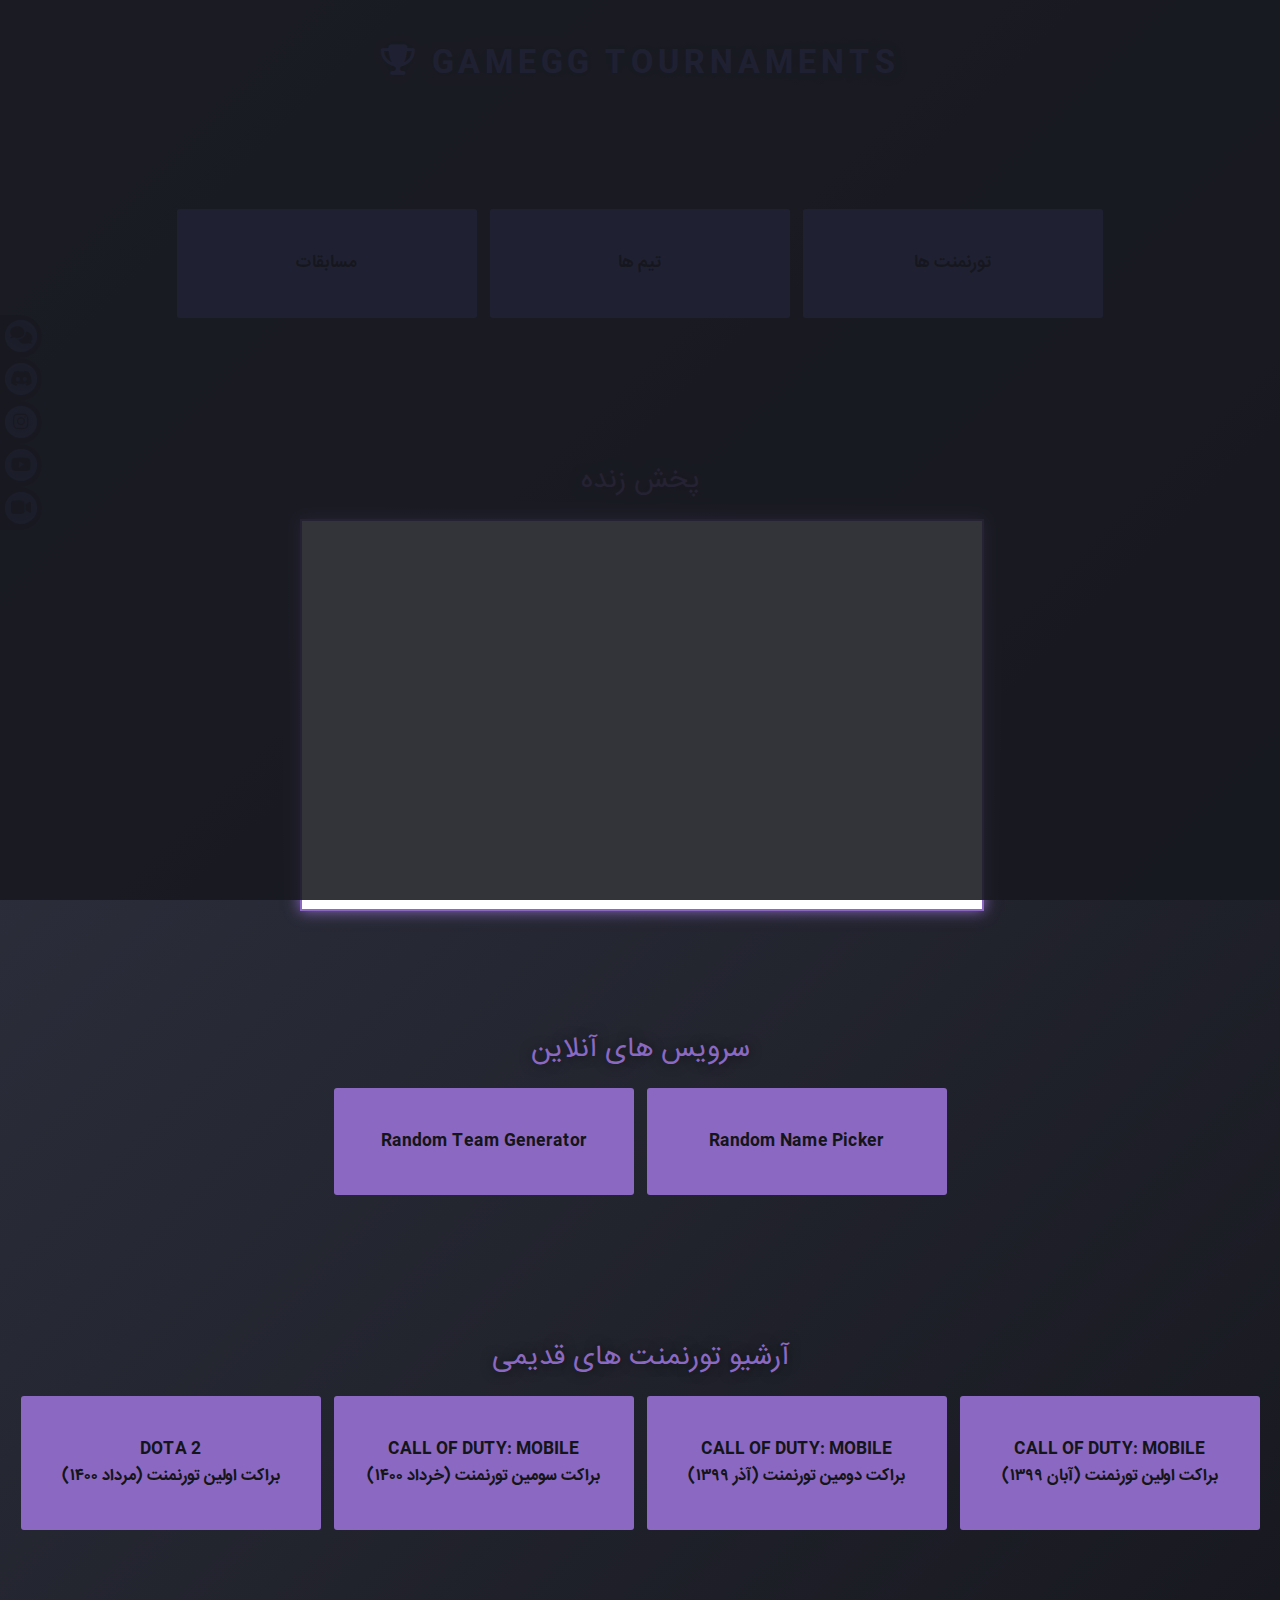
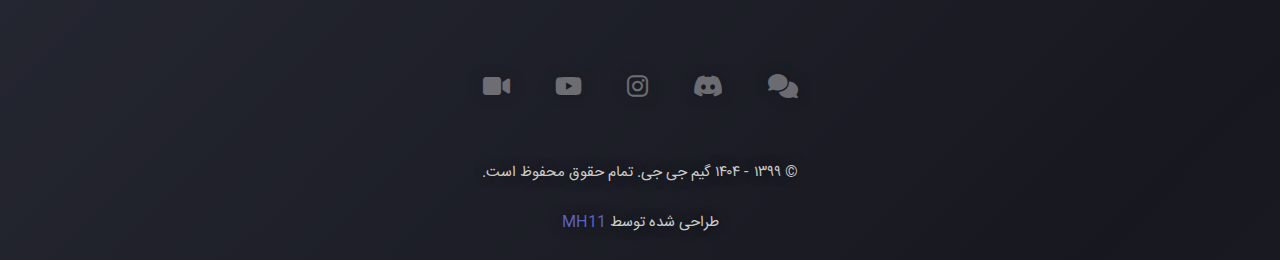
==== commit 15dd91a6: "added live stream" ====
--- a/index.html
+++ b/index.html
@@ -67,8 +67,7 @@
 			</div>
 			<div class="container2">
 				<p class="title">پخش زنده</p>
-				<!-- <div id="twitch-embed"></div> -->
-				<p class="title" style="color:#CACACA;">...</p>
+				<div class="h_iframe-aparat_embed_frame"><span style="display: block; padding-top: 57%;"></span><iframe scrolling="no" allowFullScreen="true" webkitallowfullscreen="true" mozallowfullscreen="true" src ="https://www.aparat.com/embed/live/whoismh11"></iframe></div>
 			</div>
 			<div class="container2">
 				<p class="title">سرویس های آنلاین</p>
--- a/css/style.css
+++ b/css/style.css
@@ -441,6 +441,10 @@
 	.container {
 		margin: 0 1%;
 	}
+
+	.h_iframe-aparat_embed_frame {
+		margin: 0 200px !important;
+	}
 }
 
 @media screen and (max-width: 980px) {
@@ -487,6 +491,10 @@
 
 	.hero p.website {
 		font-size: 16px;
+	}
+
+	.h_iframe-aparat_embed_frame {
+		margin: 0 100px !important;
 	}
 }
 
@@ -585,6 +593,10 @@
 
 	.sticky-icon {
 		display: none !important;
+	}
+
+	.h_iframe-aparat_embed_frame {
+		margin: 0 30px !important;
 	}
 }
 
@@ -950,3 +962,24 @@
 .copyright a {
 	color: #ADADAD;
 }
+
+.h_iframe-aparat_embed_frame {
+	position: relative;
+	margin: 0 300px;
+}
+
+.h_iframe-aparat_embed_frame .ratio {
+	display: block;
+	width: 100%;
+	height: auto;
+}
+
+.h_iframe-aparat_embed_frame iframe {
+	position: absolute;
+	top: 0;
+	left: 0;
+	width: 100%;
+	height: 100%;
+	border: 2px solid #8B69C2;
+	box-shadow: 0 0 14px #8B69C2;
+}
